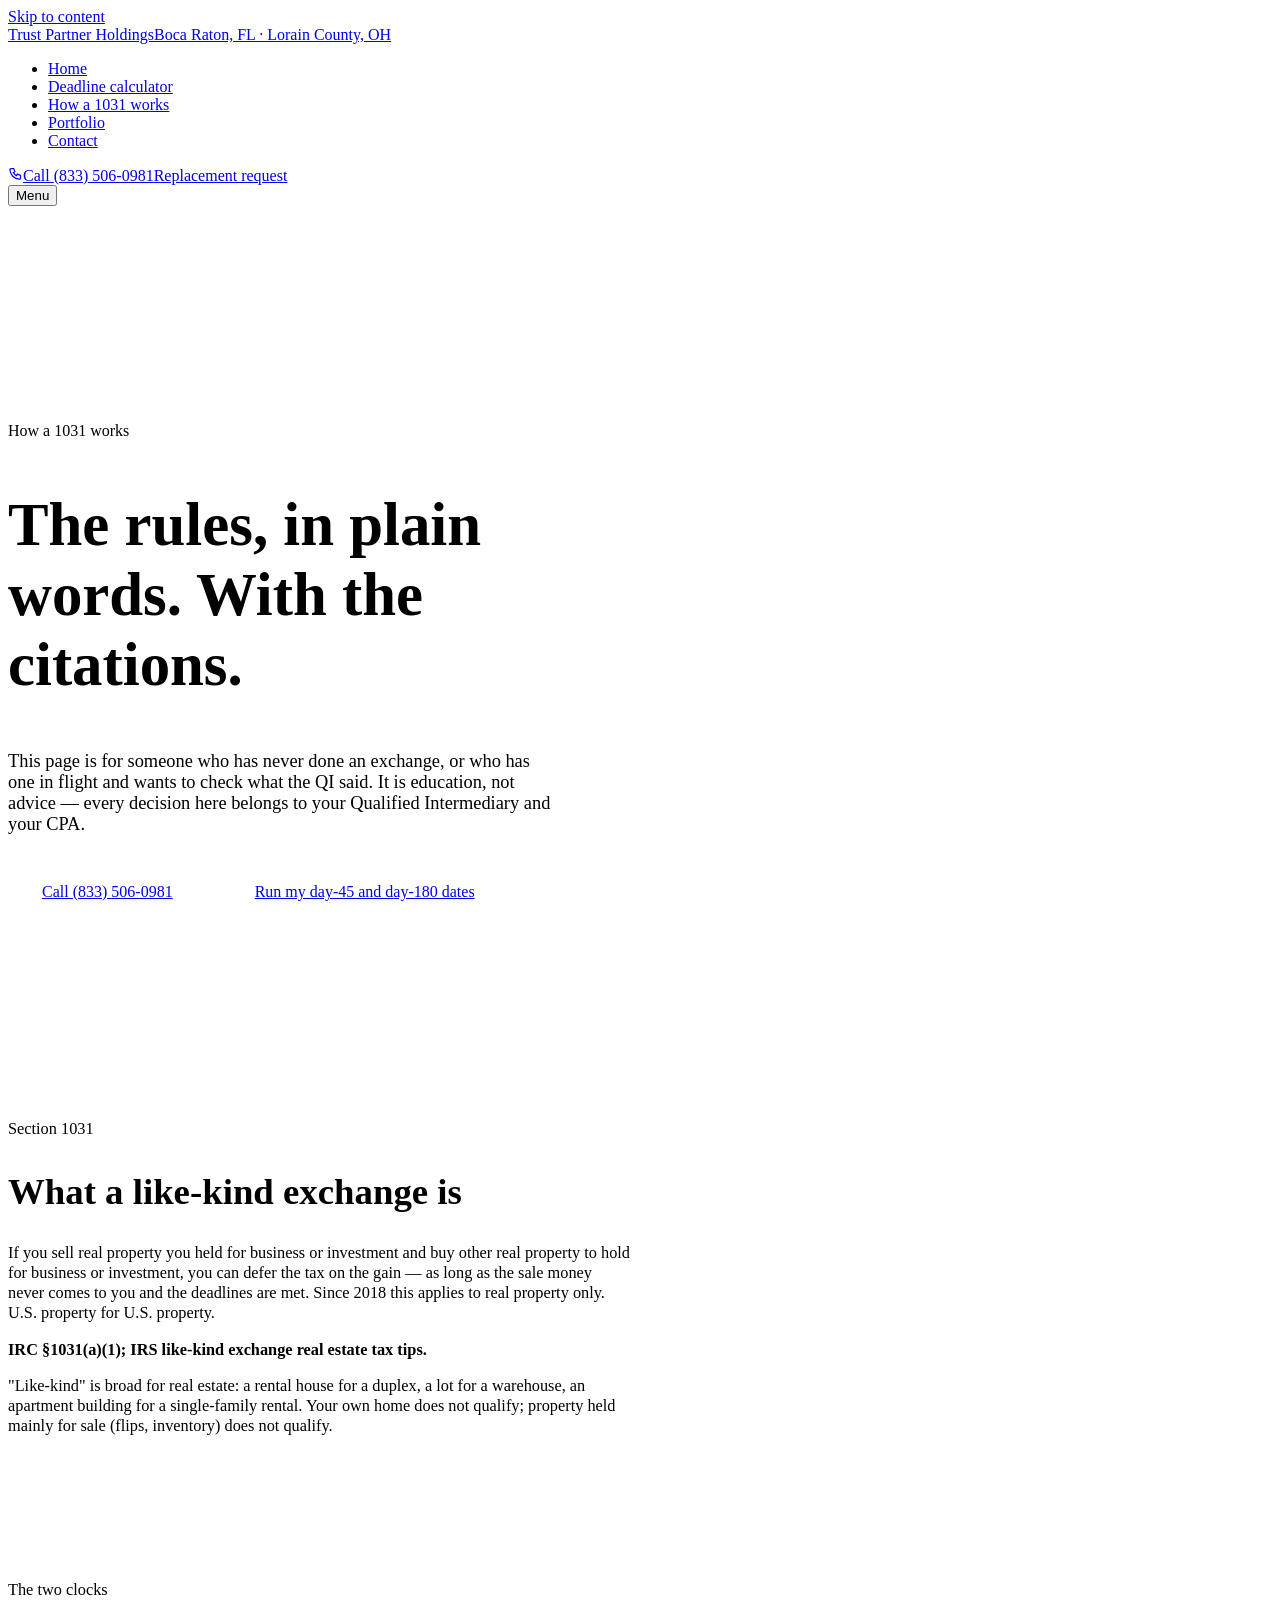
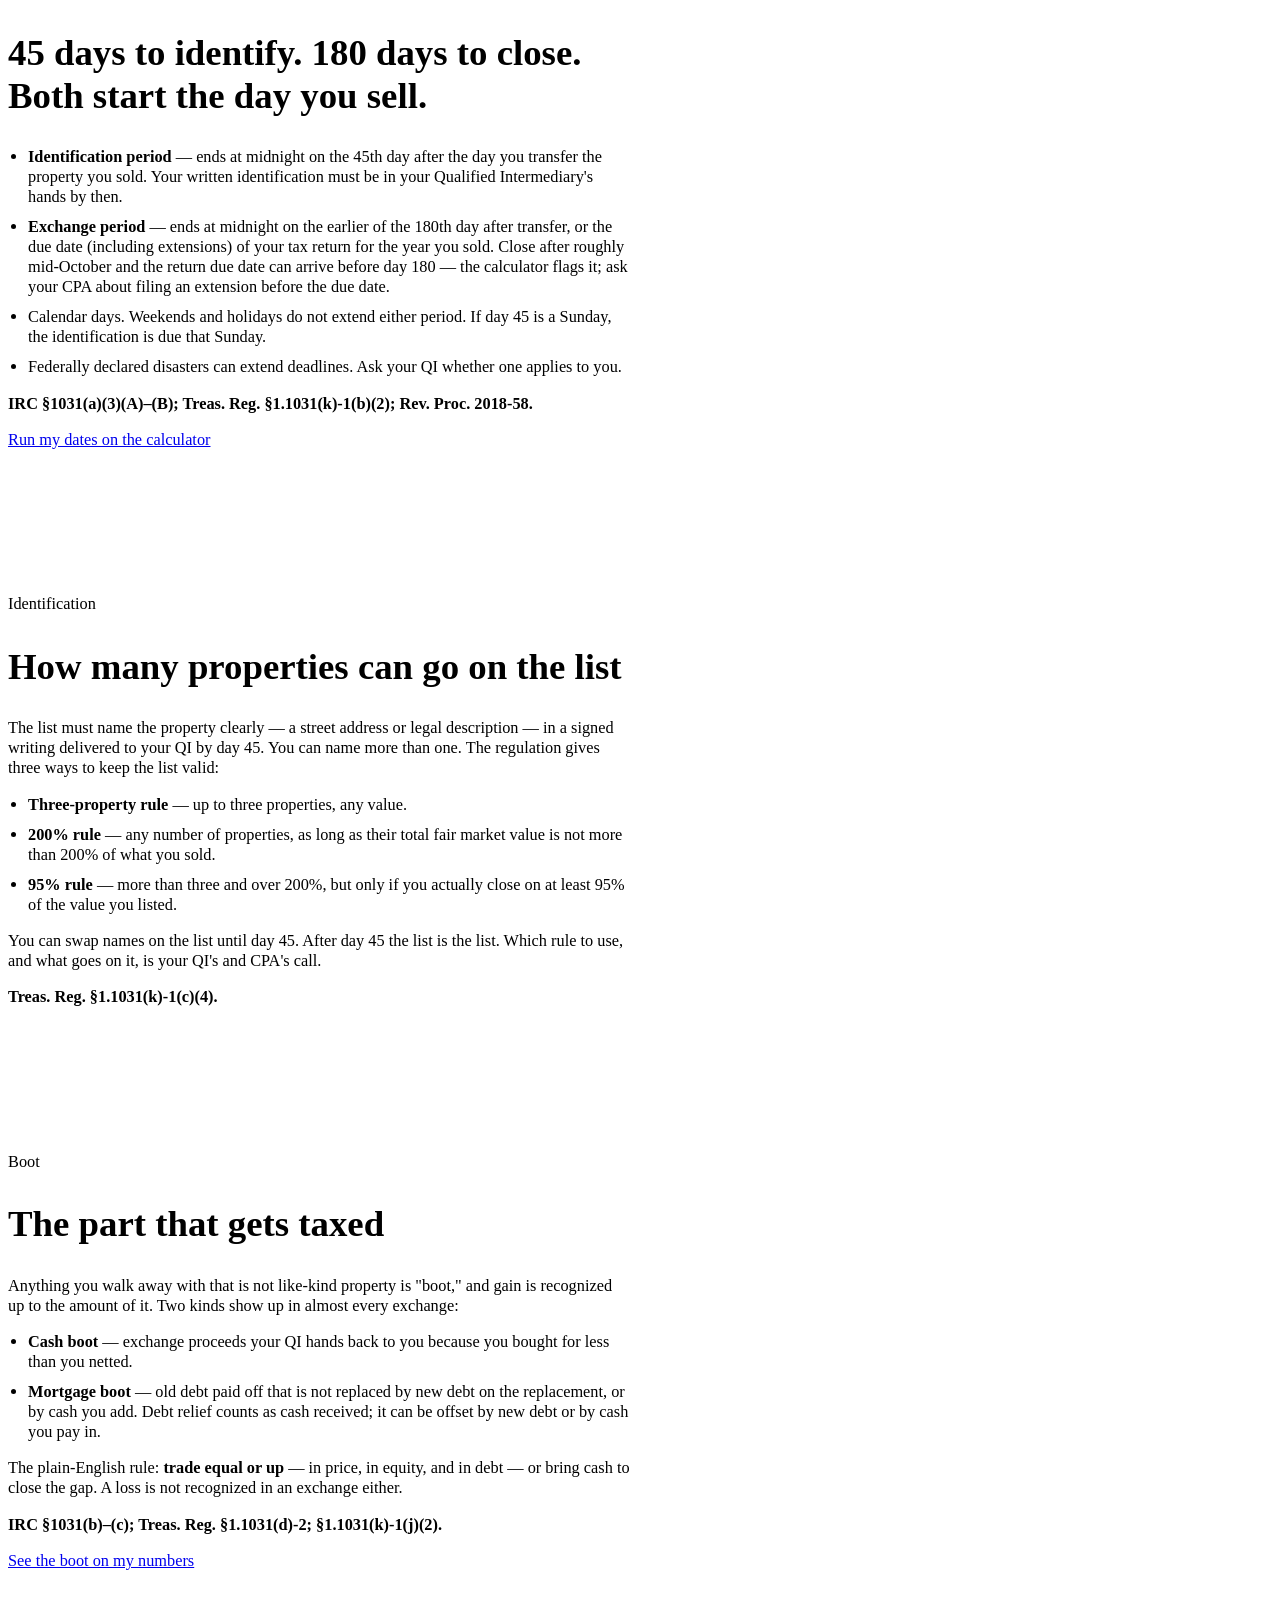
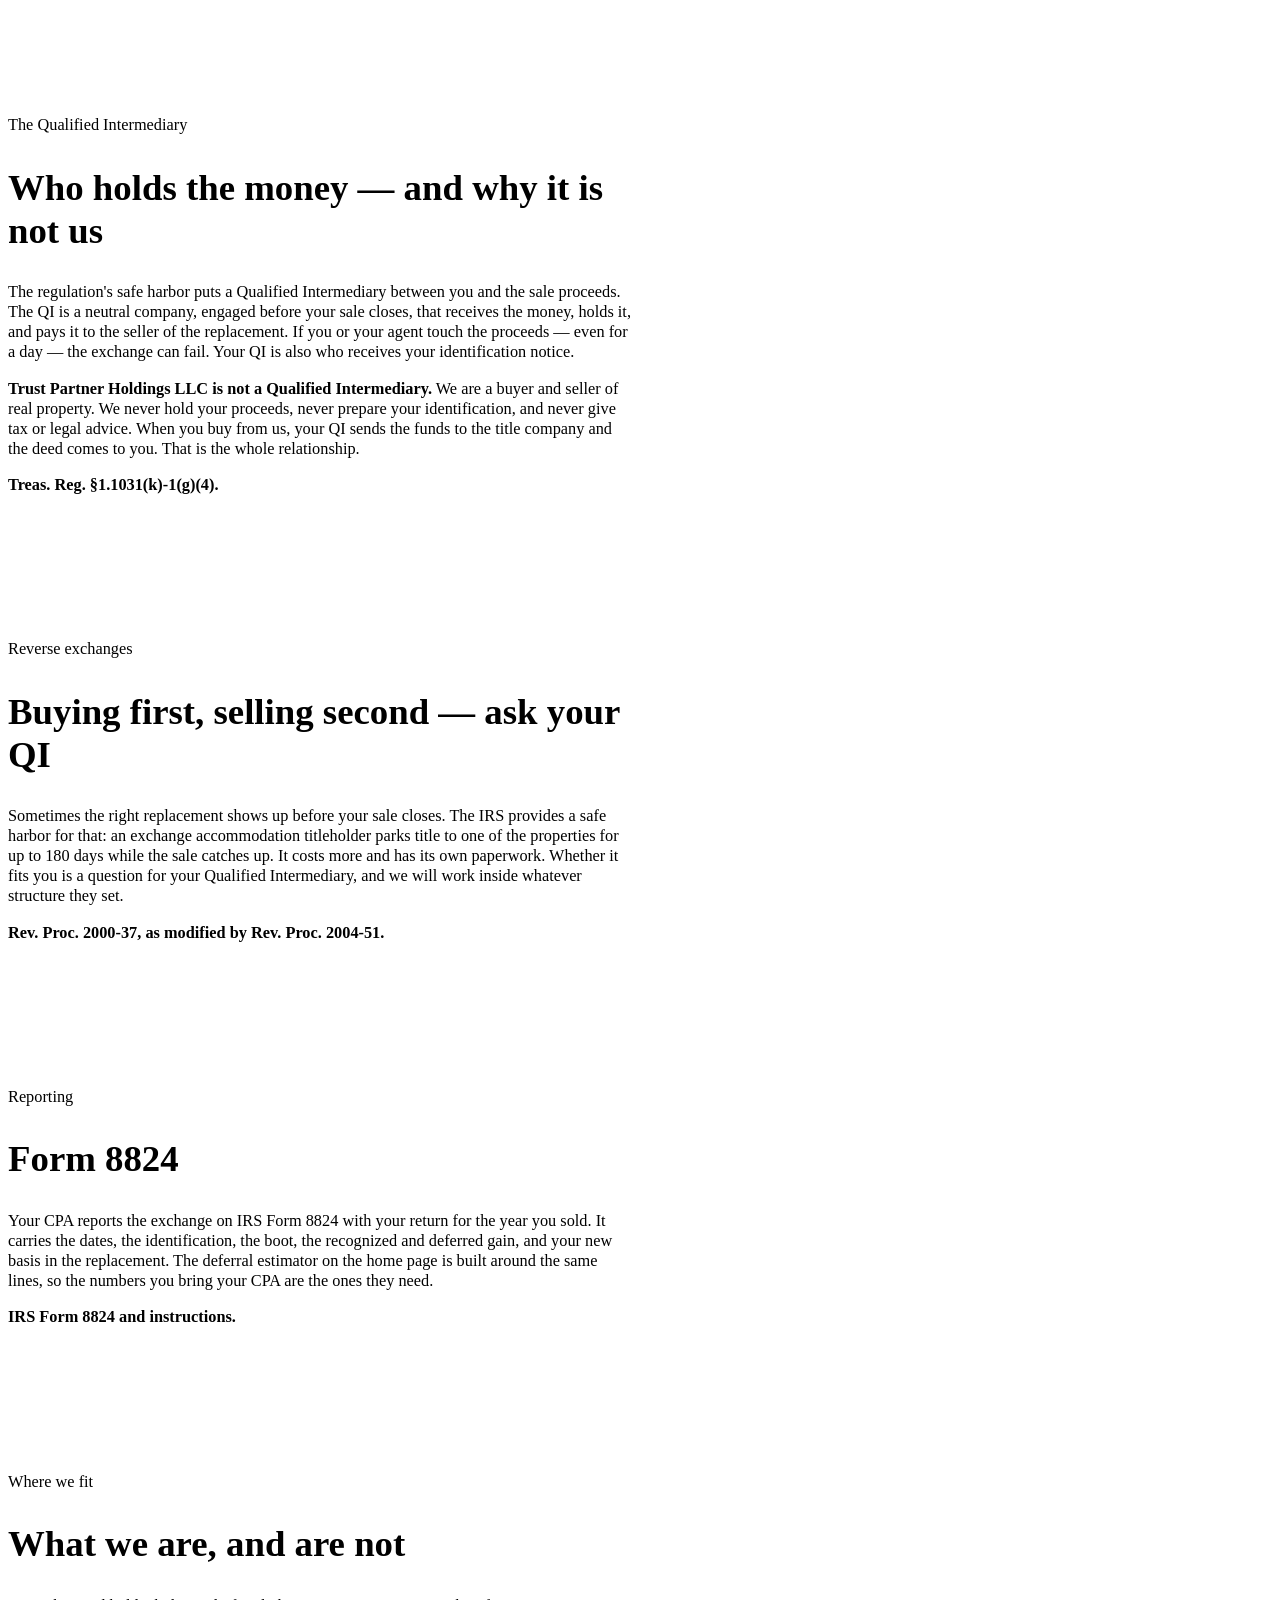
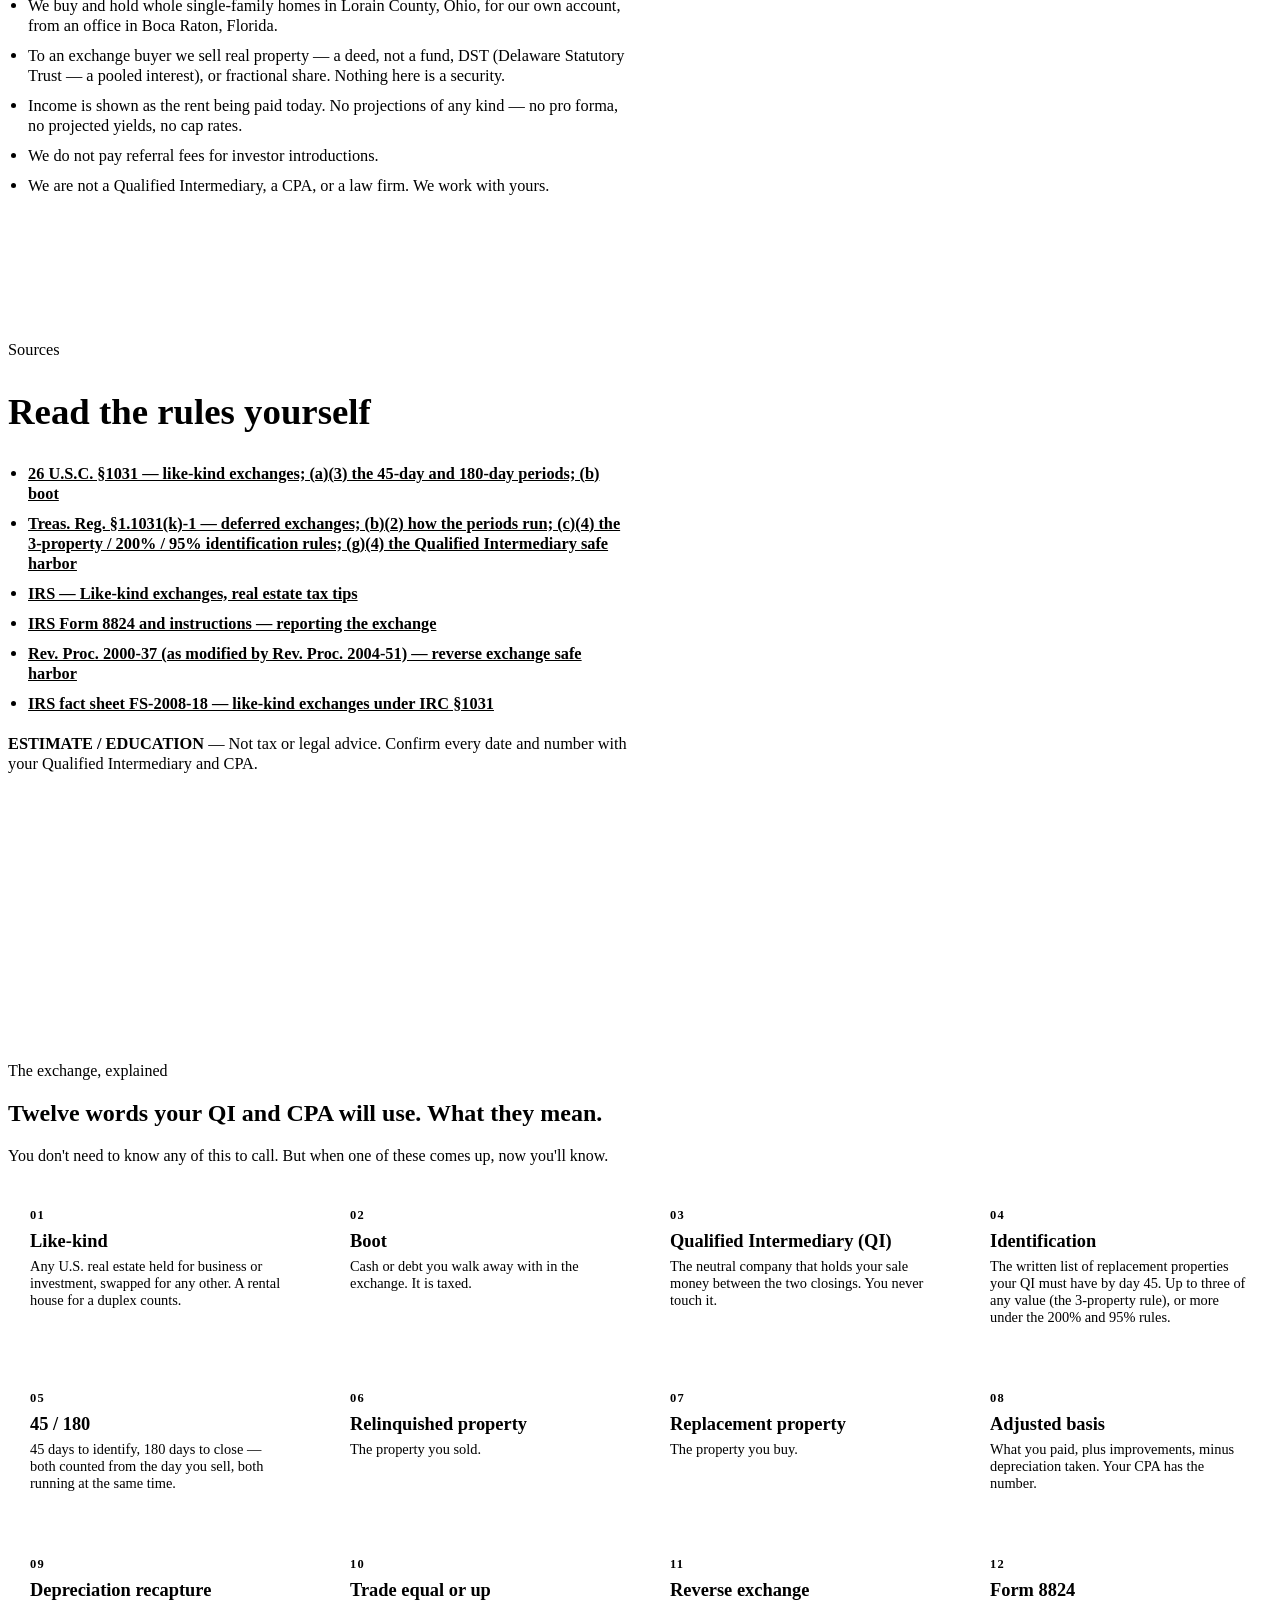
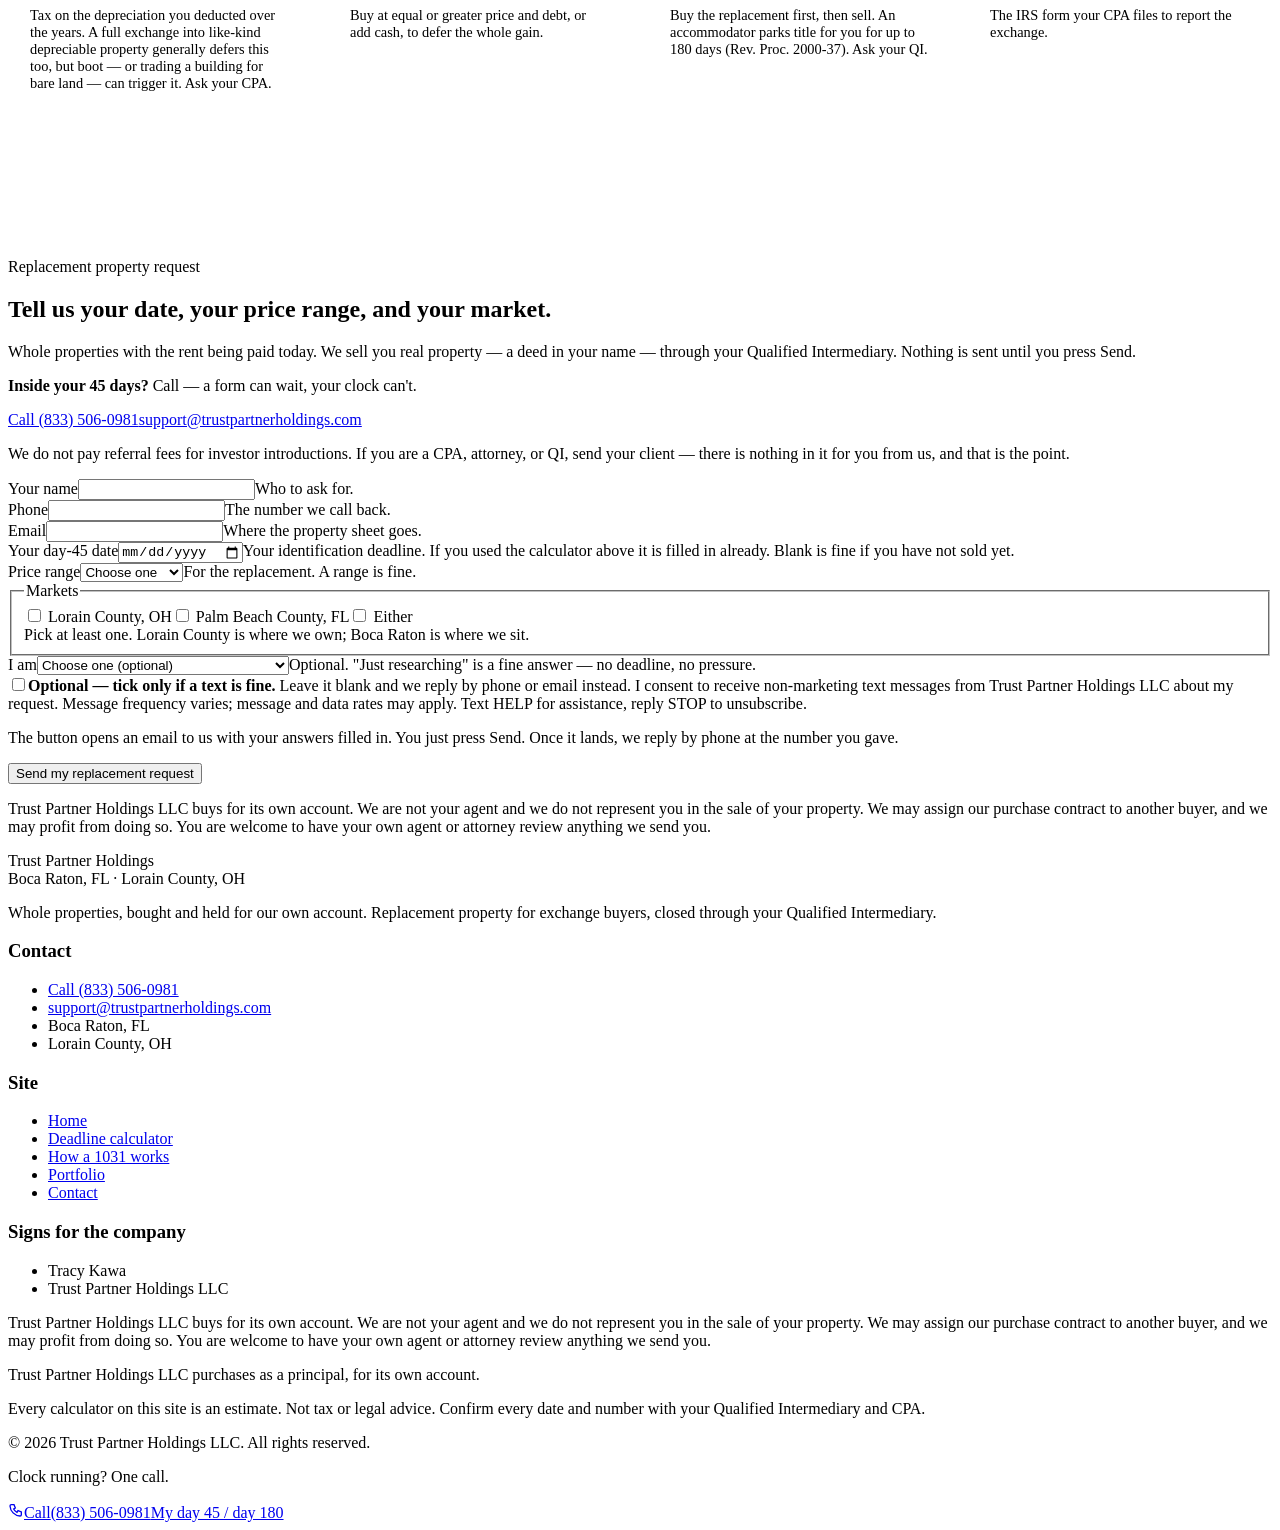
==== 1031/index.html @ 2c905c1e "Preview redeploy 2026-09-10T16:45:45Z" ====
<!DOCTYPE html><html lang="en"><head><meta charset="UTF-8"><meta name="viewport" content="width=device-width, initial-scale=1"><title>How a 1031 exchange works | Trust Partner Holdings</title><meta name="description" content="IRC section 1031 in plain words: like-kind, the 45-day and 180-day clocks, the 3-property / 200% / 95% identification rules, boot, the Qualified Intermediary, and reverse exchanges. Cited, not embellished. Not tax or legal advice."><link rel="canonical" href="https://michaelkawa.github.io/tph-preview/1031/"><meta name="theme-color" content="#14181a"><meta property="og:type" content="website"><meta property="og:title" content="How a 1031 exchange works | Trust Partner Holdings"><meta property="og:description" content="IRC section 1031 in plain words: like-kind, the 45-day and 180-day clocks, the 3-property / 200% / 95% identification rules, boot, the Qualified Intermediary, and reverse exchanges. Cited, not embellished. Not tax or legal advice."><meta name="twitter:card" content="summary"><link rel="icon" href="/tph-preview/favicon.svg" type="image/svg+xml"><link rel="preconnect" href="https://fonts.googleapis.com"><link rel="preconnect" href="https://fonts.gstatic.com" crossorigin><link href="https://fonts.googleapis.com/css2?family=Archivo:wght@700;800;900&family=Inter:wght@400;500;600;700&display=swap" rel="stylesheet"><script type="application/ld+json">{"@context":"https://schema.org","@type":"Organization","name":"Trust Partner Holdings LLC","telephone":"(833) 506-0981","email":"support@trustpartnerholdings.com","description":"Trust Partner Holdings LLC buys and holds whole single-family homes in Lorain County, Ohio, and is based in Boca Raton, Florida. Replacement property for 1031 exchange buyers, closed through your Qualified Intermediary.","areaServed":["Boca Raton FL","Lorain County OH"],"address":{"@type":"PostalAddress","addressLocality":"Boca Raton","addressRegion":"FL"}}</script><style>.page-hero[data-c-75ysl5lo]{background:radial-gradient(ellipse at top right, #12726c38, transparent 55%), var(--ink);border-bottom:1px solid var(--line);padding:clamp(150px,20vw,200px) 0 clamp(56px,8vw,88px)}h1[data-c-75ysl5lo]{max-width:20ch;font-size:clamp(2.2rem,5.2vw,3.8rem)}.subtitle[data-c-75ysl5lo]{max-width:60ch;margin-bottom:30px;font-size:clamp(1rem,1.6vw,1.15rem)}.actions[data-c-75ysl5lo]{flex-wrap:wrap;gap:14px;display:flex}.btn-large[data-c-75ysl5lo]{white-space:normal;text-align:center;padding:18px 34px}@media (width<=600px){.btn-large[data-c-75ysl5lo]{width:100%}}
</style><link rel="stylesheet" href="/tph-preview/static/ReplacementIntake.BDcj4ufc.css"><style>.glossary[data-c-itao57l5]{background:var(--ink);border-top:1px solid var(--line);padding:clamp(64px,10vw,128px) 0}.grid[data-c-itao57l5]{grid-template-columns:repeat(4,1fr);gap:16px;display:grid}.card[data-c-itao57l5]{border-radius:var(--radius);border:1px solid var(--line);background:var(--ink-2);min-width:0;transition:transform .35s var(--ease), border-color .35s var(--ease);padding:24px 22px 22px;position:relative}.card[data-c-itao57l5]:hover{border-color:var(--teal-dark);transform:translateY(-4px)}.idx[data-c-itao57l5]{font-family:var(--font-display);letter-spacing:.1em;color:var(--teal-light);font-size:.78rem;font-weight:900}.card[data-c-itao57l5] h3[data-c-itao57l5]{color:var(--paper);margin:8px 0 6px;font-size:1.15rem}.card[data-c-itao57l5] p[data-c-itao57l5]{margin:0;font-size:.9rem}@media (width<=980px){.grid[data-c-itao57l5]{grid-template-columns:repeat(2,1fr)}}@media (width<=520px){.grid[data-c-itao57l5]{grid-template-columns:1fr}}
.edu[data-c-6z5hpjaq]{background:var(--ink);padding:clamp(48px,8vw,96px) 0 0}.block[data-c-6z5hpjaq]{border-bottom:1px solid var(--line);max-width:78ch;margin-bottom:clamp(40px,6vw,64px);padding:0 0 clamp(40px,6vw,64px)}.block[data-c-6z5hpjaq]:last-child{border-bottom:0}.block[data-c-6z5hpjaq] h2[data-c-6z5hpjaq]{color:var(--paper);font-size:clamp(1.6rem,3.2vw,2.3rem)}.block[data-c-6z5hpjaq] p[data-c-6z5hpjaq],.block[data-c-6z5hpjaq] li[data-c-6z5hpjaq]{color:var(--paper-faint);font-size:1.02rem}.block[data-c-6z5hpjaq] ul[data-c-6z5hpjaq]{flex-direction:column;gap:10px;margin:0 0 1em;padding-left:20px;display:flex}.block[data-c-6z5hpjaq] strong[data-c-6z5hpjaq]{color:var(--paper)}.block[data-c-6z5hpjaq] em[data-c-6z5hpjaq]{color:var(--teal-light);font-style:normal}.cite[data-c-6z5hpjaq]{color:var(--teal-light);font-size:.88rem;font-weight:600}.src[data-c-6z5hpjaq] a[data-c-6z5hpjaq]{color:var(--teal-light);overflow-wrap:anywhere;font-weight:600}.foot[data-c-6z5hpjaq]{margin-top:20px;font-size:.92rem}.foot[data-c-6z5hpjaq] strong[data-c-6z5hpjaq]{color:var(--teal-light)}.btn-outline[data-c-6z5hpjaq]{white-space:normal;text-align:center}
</style></head><body><a href="#main" class="visually-hidden">Skip to content</a><header class="site-header" data-c-nen7h5rs><div class="container bar" data-c-nen7h5rs><a href="/tph-preview/" class="brand" aria-label="Trust Partner Holdings — home" data-c-nen7h5rs><span class="brand-mark" data-c-nen7h5rs>Trust Partner Holdings</span><span class="brand-sub" data-c-nen7h5rs>Boca Raton, FL · Lorain County, OH</span></a><nav class="primary-nav" aria-label="Primary" data-c-nen7h5rs><ul data-c-nen7h5rs><li data-c-nen7h5rs><a href="/tph-preview/" data-c-nen7h5rs>Home</a></li><li data-c-nen7h5rs><a href="/tph-preview/#deadlines" data-c-nen7h5rs>Deadline calculator</a></li><li data-c-nen7h5rs><a href="/tph-preview/1031/" aria-current="page" data-c-nen7h5rs>How a 1031 works</a></li><li data-c-nen7h5rs><a href="/tph-preview/properties/" data-c-nen7h5rs>Portfolio</a></li><li data-c-nen7h5rs><a href="/tph-preview/contact/" data-c-nen7h5rs>Contact</a></li></ul></nav><div class="header-cta" data-c-nen7h5rs><a href="tel:+18335060981" class="phone-link" data-c-nen7h5rs><svg class="phone-ico" viewBox="0 0 24 24" width="15" height="15" fill="none" stroke="currentColor" stroke-width="2" aria-hidden="true" data-c-nen7h5rs><path d="M5 4h4l2 5-2.5 1.5a11 11 0 005 5L15 13l5 2v4a2 2 0 01-2 2A16 16 0 013 6a2 2 0 012-2z" data-c-nen7h5rs></path></svg><span class="phone-word" data-c-nen7h5rs>Call </span>(833) 506-0981</a><a href="#intake" class="btn btn-primary btn-small header-req" data-c-nen7h5rs>Replacement request</a></div><button class="menu-toggle" aria-expanded="false" aria-controls="mobile-nav" id="menu-toggle" data-c-nen7h5rs><span data-c-nen7h5rs></span><span data-c-nen7h5rs></span><span data-c-nen7h5rs></span><span class="visually-hidden" data-c-nen7h5rs>Menu</span></button></div><div class="mobile-nav" id="mobile-nav" hidden data-c-nen7h5rs><ul data-c-nen7h5rs><li data-c-nen7h5rs><a href="/tph-preview/" data-c-nen7h5rs>Home</a></li><li data-c-nen7h5rs><a href="/tph-preview/#deadlines" data-c-nen7h5rs>Deadline calculator</a></li><li data-c-nen7h5rs><a href="/tph-preview/1031/" data-c-nen7h5rs>How a 1031 works</a></li><li data-c-nen7h5rs><a href="/tph-preview/properties/" data-c-nen7h5rs>Portfolio</a></li><li data-c-nen7h5rs><a href="/tph-preview/contact/" data-c-nen7h5rs>Contact</a></li></ul><a href="tel:+18335060981" class="phone-link" data-c-nen7h5rs>Call (833) 506-0981</a><a href="#intake" class="btn btn-primary" data-c-nen7h5rs>Replacement request</a></div></header><script type="module">function e(){let e=document.getElementById(`menu-toggle`),t=document.getElementById(`mobile-nav`);if(!e||!t)return;let n=()=>{e.setAttribute(`aria-expanded`,`false`),t.hidden=!0};e.addEventListener(`click`,()=>{let n=e.getAttribute(`aria-expanded`)===`true`;e.setAttribute(`aria-expanded`,String(!n)),t.hidden=n}),t.querySelectorAll(`a`).forEach(e=>e.addEventListener(`click`,n)),window.addEventListener(`hashchange`,n)}e();</script><main id="main"><section class="page-hero" data-c-75ysl5lo><div class="container" data-c-75ysl5lo><p class="eyebrow" data-c-75ysl5lo>How a 1031 works</p><h1 data-c-75ysl5lo>The rules, in plain words. With the citations.</h1><p class="subtitle" data-c-75ysl5lo>This page is for someone who has never done an exchange, or who has one in flight and wants to check what the QI said. It is education, not advice — every decision here belongs to your Qualified Intermediary and your CPA.</p><div class="actions" data-c-75ysl5lo><a href="tel:+18335060981" class="btn btn-primary btn-large" data-c-75ysl5lo>Call (833) 506-0981</a><a href="/tph-preview/#deadlines" class="btn btn-outline btn-large" data-c-75ysl5lo>Run my day-45 and day-180 dates</a></div></div></section><section class="edu" data-c-6z5hpjaq><div class="container" data-c-6z5hpjaq><article class="block" id="what-it-is" data-c-6z5hpjaq><p class="eyebrow" data-c-6z5hpjaq>Section 1031</p><h2 data-c-6z5hpjaq>What a like-kind exchange is</h2><p data-c-6z5hpjaq>If you sell real property you held for business or investment and buy other real property to hold for business or investment, you can defer the tax on the gain — as long as the sale money never comes to you and the deadlines are met. Since 2018 this applies to real property only. U.S. property for U.S. property.</p><p class="cite" data-c-6z5hpjaq>IRC §1031(a)(1); IRS like-kind exchange real estate tax tips.</p><p data-c-6z5hpjaq>"Like-kind" is broad for real estate: a rental house for a duplex, a lot for a warehouse, an apartment building for a single-family rental. Your own home does not qualify; property held mainly for sale (flips, inventory) does not qualify.</p></article><article class="block" id="the-clocks" data-c-6z5hpjaq><p class="eyebrow" data-c-6z5hpjaq>The two clocks</p><h2 data-c-6z5hpjaq>45 days to identify. 180 days to close. Both start the day you sell.</h2><ul data-c-6z5hpjaq><li data-c-6z5hpjaq><strong data-c-6z5hpjaq>Identification period</strong> — ends at midnight on the 45th day after the day you transfer the property you sold. Your written identification must be in your Qualified Intermediary's hands by then.</li><li data-c-6z5hpjaq><strong data-c-6z5hpjaq>Exchange period</strong> — ends at midnight on the <em data-c-6z5hpjaq>earlier</em> of the 180th day after transfer, or the due date (including extensions) of your tax return for the year you sold. Close after roughly mid-October and the return due date can arrive before day 180 — the calculator flags it; ask your CPA about filing an extension before the due date.</li><li data-c-6z5hpjaq>Calendar days. Weekends and holidays do not extend either period. If day 45 is a Sunday, the identification is due that Sunday.</li><li data-c-6z5hpjaq>Federally declared disasters can extend deadlines. Ask your QI whether one applies to you.</li></ul><p class="cite" data-c-6z5hpjaq>IRC §1031(a)(3)(A)–(B); Treas. Reg. §1.1031(k)-1(b)(2); Rev. Proc. 2018-58.</p><p data-c-6z5hpjaq><a href="/tph-preview/#deadlines" class="btn btn-outline" data-c-6z5hpjaq>Run my dates on the calculator</a></p></article><article class="block" id="identification" data-c-6z5hpjaq><p class="eyebrow" data-c-6z5hpjaq>Identification</p><h2 data-c-6z5hpjaq>How many properties can go on the list</h2><p data-c-6z5hpjaq>The list must name the property clearly — a street address or legal description — in a signed writing delivered to your QI by day 45. You can name more than one. The regulation gives three ways to keep the list valid:</p><ul data-c-6z5hpjaq><li data-c-6z5hpjaq><strong data-c-6z5hpjaq>Three-property rule</strong> — up to three properties, any value.</li><li data-c-6z5hpjaq><strong data-c-6z5hpjaq>200% rule</strong> — any number of properties, as long as their total fair market value is not more than 200% of what you sold.</li><li data-c-6z5hpjaq><strong data-c-6z5hpjaq>95% rule</strong> — more than three and over 200%, but only if you actually close on at least 95% of the value you listed.</li></ul><p data-c-6z5hpjaq>You can swap names on the list until day 45. After day 45 the list is the list. Which rule to use, and what goes on it, is your QI's and CPA's call.</p><p class="cite" data-c-6z5hpjaq>Treas. Reg. §1.1031(k)-1(c)(4).</p></article><article class="block" id="boot" data-c-6z5hpjaq><p class="eyebrow" data-c-6z5hpjaq>Boot</p><h2 data-c-6z5hpjaq>The part that gets taxed</h2><p data-c-6z5hpjaq>Anything you walk away with that is not like-kind property is "boot," and gain is recognized up to the amount of it. Two kinds show up in almost every exchange:</p><ul data-c-6z5hpjaq><li data-c-6z5hpjaq><strong data-c-6z5hpjaq>Cash boot</strong> — exchange proceeds your QI hands back to you because you bought for less than you netted.</li><li data-c-6z5hpjaq><strong data-c-6z5hpjaq>Mortgage boot</strong> — old debt paid off that is not replaced by new debt on the replacement, or by cash you add. Debt relief counts as cash received; it can be offset by new debt or by cash you pay in.</li></ul><p data-c-6z5hpjaq>The plain-English rule: <strong data-c-6z5hpjaq>trade equal or up</strong> — in price, in equity, and in debt — or bring cash to close the gap. A loss is not recognized in an exchange either.</p><p class="cite" data-c-6z5hpjaq>IRC §1031(b)–(c); Treas. Reg. §1.1031(d)-2; §1.1031(k)-1(j)(2).</p><p data-c-6z5hpjaq><a href="/tph-preview/#estimate" class="btn btn-outline" data-c-6z5hpjaq>See the boot on my numbers</a></p></article><article class="block" id="qi" data-c-6z5hpjaq><p class="eyebrow" data-c-6z5hpjaq>The Qualified Intermediary</p><h2 data-c-6z5hpjaq>Who holds the money — and why it is not us</h2><p data-c-6z5hpjaq>The regulation's safe harbor puts a Qualified Intermediary between you and the sale proceeds. The QI is a neutral company, engaged before your sale closes, that receives the money, holds it, and pays it to the seller of the replacement. If you or your agent touch the proceeds — even for a day — the exchange can fail. Your QI is also who receives your identification notice.</p><p data-c-6z5hpjaq><strong data-c-6z5hpjaq>Trust Partner Holdings LLC is not a Qualified Intermediary.</strong> We are a buyer and seller of real property. We never hold your proceeds, never prepare your identification, and never give tax or legal advice. When you buy from us, your QI sends the funds to the title company and the deed comes to you. That is the whole relationship.</p><p class="cite" data-c-6z5hpjaq>Treas. Reg. §1.1031(k)-1(g)(4).</p></article><article class="block" id="reverse" data-c-6z5hpjaq><p class="eyebrow" data-c-6z5hpjaq>Reverse exchanges</p><h2 data-c-6z5hpjaq>Buying first, selling second — ask your QI</h2><p data-c-6z5hpjaq>Sometimes the right replacement shows up before your sale closes. The IRS provides a safe harbor for that: an exchange accommodation titleholder parks title to one of the properties for up to 180 days while the sale catches up. It costs more and has its own paperwork. Whether it fits you is a question for your Qualified Intermediary, and we will work inside whatever structure they set.</p><p class="cite" data-c-6z5hpjaq>Rev. Proc. 2000-37, as modified by Rev. Proc. 2004-51.</p></article><article class="block" id="reporting" data-c-6z5hpjaq><p class="eyebrow" data-c-6z5hpjaq>Reporting</p><h2 data-c-6z5hpjaq>Form 8824</h2><p data-c-6z5hpjaq>Your CPA reports the exchange on IRS Form 8824 with your return for the year you sold. It carries the dates, the identification, the boot, the recognized and deferred gain, and your new basis in the replacement. The deferral estimator on the home page is built around the same lines, so the numbers you bring your CPA are the ones they need.</p><p class="cite" data-c-6z5hpjaq>IRS Form 8824 and instructions.</p></article><article class="block" id="us" data-c-6z5hpjaq><p class="eyebrow" data-c-6z5hpjaq>Where we fit</p><h2 data-c-6z5hpjaq>What we are, and are not</h2><ul data-c-6z5hpjaq><li data-c-6z5hpjaq>We buy and hold whole single-family homes in Lorain County, Ohio, for our own account, from an office in Boca Raton, Florida.</li><li data-c-6z5hpjaq>To an exchange buyer we sell real property — a deed, not a fund, DST (Delaware Statutory Trust — a pooled interest), or fractional share. Nothing here is a security.</li><li data-c-6z5hpjaq>Income is shown as the rent being paid today. No projections of any kind — no pro forma, no projected yields, no cap rates.</li><li data-c-6z5hpjaq>We do not pay referral fees for investor introductions.</li><li data-c-6z5hpjaq>We are not a Qualified Intermediary, a CPA, or a law firm. We work with yours.</li></ul></article><article class="block sources" id="sources" data-c-6z5hpjaq><p class="eyebrow" data-c-6z5hpjaq>Sources</p><h2 data-c-6z5hpjaq>Read the rules yourself</h2><ul class="src" data-c-6z5hpjaq><li data-c-6z5hpjaq><a href="https://www.law.cornell.edu/uscode/text/26/1031" target="_blank" rel="noopener noreferrer" data-c-6z5hpjaq>26 U.S.C. §1031 — like-kind exchanges; (a)(3) the 45-day and 180-day periods; (b) boot</a></li><li data-c-6z5hpjaq><a href="https://www.law.cornell.edu/cfr/text/26/1.1031(k)-1" target="_blank" rel="noopener noreferrer" data-c-6z5hpjaq>Treas. Reg. §1.1031(k)-1 — deferred exchanges; (b)(2) how the periods run; (c)(4) the 3-property / 200% / 95% identification rules; (g)(4) the Qualified Intermediary safe harbor</a></li><li data-c-6z5hpjaq><a href="https://www.irs.gov/businesses/small-businesses-self-employed/like-kind-exchanges-real-estate-tax-tips" target="_blank" rel="noopener noreferrer" data-c-6z5hpjaq>IRS — Like-kind exchanges, real estate tax tips</a></li><li data-c-6z5hpjaq><a href="https://www.irs.gov/forms-pubs/about-form-8824" target="_blank" rel="noopener noreferrer" data-c-6z5hpjaq>IRS Form 8824 and instructions — reporting the exchange</a></li><li data-c-6z5hpjaq><a href="https://www.irs.gov/pub/irs-drop/rp-00-37.pdf" target="_blank" rel="noopener noreferrer" data-c-6z5hpjaq>Rev. Proc. 2000-37 (as modified by Rev. Proc. 2004-51) — reverse exchange safe harbor</a></li><li data-c-6z5hpjaq><a href="https://www.irs.gov/pub/irs-news/fs-08-18.pdf" target="_blank" rel="noopener noreferrer" data-c-6z5hpjaq>IRS fact sheet FS-2008-18 — like-kind exchanges under IRC §1031</a></li></ul><p class="foot" data-c-6z5hpjaq><strong data-c-6z5hpjaq>ESTIMATE / EDUCATION</strong> — Not tax or legal advice. Confirm every date and number with your Qualified Intermediary and CPA.</p></article></div></section><section class="glossary" id="exchange-explained" data-motion="stagger" data-c-itao57l5><div class="container" data-c-itao57l5><div class="section-head" data-c-itao57l5><p class="eyebrow" data-c-itao57l5>The exchange, explained</p><h2 data-c-itao57l5>Twelve words your QI and CPA will use. What they mean.</h2><p data-c-itao57l5>You don't need to know any of this to call. But when one of these comes up, now you'll know.</p></div><div class="grid" data-c-itao57l5><div class="card reveal" data-c-itao57l5><span class="idx" data-c-itao57l5>01</span><h3 data-c-itao57l5>Like-kind</h3><p data-c-itao57l5>Any U.S. real estate held for business or investment, swapped for any other. A rental house for a duplex counts.</p></div><div class="card reveal" data-c-itao57l5><span class="idx" data-c-itao57l5>02</span><h3 data-c-itao57l5>Boot</h3><p data-c-itao57l5>Cash or debt you walk away with in the exchange. It is taxed.</p></div><div class="card reveal" data-c-itao57l5><span class="idx" data-c-itao57l5>03</span><h3 data-c-itao57l5>Qualified Intermediary (QI)</h3><p data-c-itao57l5>The neutral company that holds your sale money between the two closings. You never touch it.</p></div><div class="card reveal" data-c-itao57l5><span class="idx" data-c-itao57l5>04</span><h3 data-c-itao57l5>Identification</h3><p data-c-itao57l5>The written list of replacement properties your QI must have by day 45. Up to three of any value (the 3-property rule), or more under the 200% and 95% rules.</p></div><div class="card reveal" data-c-itao57l5><span class="idx" data-c-itao57l5>05</span><h3 data-c-itao57l5>45 / 180</h3><p data-c-itao57l5>45 days to identify, 180 days to close — both counted from the day you sell, both running at the same time.</p></div><div class="card reveal" data-c-itao57l5><span class="idx" data-c-itao57l5>06</span><h3 data-c-itao57l5>Relinquished property</h3><p data-c-itao57l5>The property you sold.</p></div><div class="card reveal" data-c-itao57l5><span class="idx" data-c-itao57l5>07</span><h3 data-c-itao57l5>Replacement property</h3><p data-c-itao57l5>The property you buy.</p></div><div class="card reveal" data-c-itao57l5><span class="idx" data-c-itao57l5>08</span><h3 data-c-itao57l5>Adjusted basis</h3><p data-c-itao57l5>What you paid, plus improvements, minus depreciation taken. Your CPA has the number.</p></div><div class="card reveal" data-c-itao57l5><span class="idx" data-c-itao57l5>09</span><h3 data-c-itao57l5>Depreciation recapture</h3><p data-c-itao57l5>Tax on the depreciation you deducted over the years. A full exchange into like-kind depreciable property generally defers this too, but boot — or trading a building for bare land — can trigger it. Ask your CPA.</p></div><div class="card reveal" data-c-itao57l5><span class="idx" data-c-itao57l5>10</span><h3 data-c-itao57l5>Trade equal or up</h3><p data-c-itao57l5>Buy at equal or greater price and debt, or add cash, to defer the whole gain.</p></div><div class="card reveal" data-c-itao57l5><span class="idx" data-c-itao57l5>11</span><h3 data-c-itao57l5>Reverse exchange</h3><p data-c-itao57l5>Buy the replacement first, then sell. An accommodator parks title for you for up to 180 days (Rev. Proc. 2000-37). Ask your QI.</p></div><div class="card reveal" data-c-itao57l5><span class="idx" data-c-itao57l5>12</span><h3 data-c-itao57l5>Form 8824</h3><p data-c-itao57l5>The IRS form your CPA files to report the exchange.</p></div></div></div></section><section class="lead" id="intake" data-c-hboqbqxx><div class="container layout" data-c-hboqbqxx><div class="copy reveal" data-c-hboqbqxx><p class="eyebrow" data-c-hboqbqxx>Replacement property request</p><h2 data-c-hboqbqxx>Tell us your date, your price range, and your market.</h2><p class="sub" data-c-hboqbqxx>Whole properties with the rent being paid today. We sell you real property — a deed in your name — through your Qualified Intermediary. Nothing is sent until you press Send.</p><p class="sub clock" data-c-hboqbqxx><strong data-c-hboqbqxx>Inside your 45 days?</strong> Call — a form can wait, your clock can't.</p><div class="alt-contact" data-c-hboqbqxx><a href="tel:+18335060981" class="btn btn-outline" data-c-hboqbqxx>Call (833) 506-0981</a><a href="mailto:support@trustpartnerholdings.com" class="btn btn-outline" data-c-hboqbqxx>support@trustpartnerholdings.com</a></div><p class="fee" data-c-hboqbqxx>We do not pay referral fees for investor introductions. If you are a CPA, attorney, or QI, send your client — there is nothing in it for you from us, and that is the point.</p></div><form class="form reveal" id="intake-form" novalidate data-c-hboqbqxx><div class="field" data-c-hboqbqxx><label for="in-name" data-c-hboqbqxx>Your name</label><input type="text" id="in-name" name="name" autocomplete="name" required data-c-hboqbqxx><span class="help" data-c-hboqbqxx>Who to ask for.</span><span class="error" id="err-name" role="alert" data-c-hboqbqxx></span></div><div class="row" data-c-hboqbqxx><div class="field" data-c-hboqbqxx><label for="in-phone" data-c-hboqbqxx>Phone</label><input type="tel" id="in-phone" name="phone" autocomplete="tel" required data-c-hboqbqxx><span class="help" data-c-hboqbqxx>The number we call back.</span><span class="error" id="err-phone" role="alert" data-c-hboqbqxx></span></div><div class="field" data-c-hboqbqxx><label for="in-email" data-c-hboqbqxx>Email</label><input type="email" id="in-email" name="email" autocomplete="email" required data-c-hboqbqxx><span class="help" data-c-hboqbqxx>Where the property sheet goes.</span><span class="error" id="err-email" role="alert" data-c-hboqbqxx></span></div></div><div class="row" data-c-hboqbqxx><div class="field" data-c-hboqbqxx><label for="in-day45" data-c-hboqbqxx>Your day-45 date</label><input type="date" id="in-day45" name="day45" class="date" data-c-hboqbqxx><span class="help" data-c-hboqbqxx>Your identification deadline. If you used the calculator above it is filled in already. Blank is fine if you have not sold yet.</span></div><div class="field" data-c-hboqbqxx><label for="in-band" data-c-hboqbqxx>Price range</label><select id="in-band" name="band" required data-c-hboqbqxx><option value="" data-c-hboqbqxx>Choose one</option><option value="under-150k" data-c-hboqbqxx>Under $150k</option><option value="150k-300k" data-c-hboqbqxx>$150k–$300k</option><option value="300k-600k" data-c-hboqbqxx>$300k–$600k</option><option value="600k-1m" data-c-hboqbqxx>$600k–$1M</option><option value="over-1m" data-c-hboqbqxx>Over $1M</option><option value="not-sure" data-c-hboqbqxx>Not sure yet</option></select><span class="help" data-c-hboqbqxx>For the replacement. A range is fine.</span><span class="error" id="err-band" role="alert" data-c-hboqbqxx></span></div></div><fieldset class="field checks" data-c-hboqbqxx><legend data-c-hboqbqxx>Markets</legend><div class="check-row" data-c-hboqbqxx><label class="check" data-c-hboqbqxx><input type="checkbox" name="markets" value="lorain" data-c-hboqbqxx> <span data-c-hboqbqxx>Lorain County, OH</span></label><label class="check" data-c-hboqbqxx><input type="checkbox" name="markets" value="palm-beach" data-c-hboqbqxx> <span data-c-hboqbqxx>Palm Beach County, FL</span></label><label class="check" data-c-hboqbqxx><input type="checkbox" name="markets" value="either" data-c-hboqbqxx> <span data-c-hboqbqxx>Either</span></label></div><span class="help" data-c-hboqbqxx>Pick at least one. Lorain County is where we own; Boca Raton is where we sit.</span><span class="error" id="err-markets" role="alert" data-c-hboqbqxx></span></fieldset><div class="field" data-c-hboqbqxx><label for="in-role" data-c-hboqbqxx>I am</label><select id="in-role" name="role" data-c-hboqbqxx><option value data-c-hboqbqxx>Choose one (optional)</option><option value="exchanger" data-c-hboqbqxx>Exchanger</option><option value="cpa" data-c-hboqbqxx>CPA</option><option value="qi" data-c-hboqbqxx>Qualified Intermediary / accommodator</option><option value="attorney" data-c-hboqbqxx>Attorney</option><option value="agent" data-c-hboqbqxx>Agent for a client</option><option value="researching" data-c-hboqbqxx>Just researching — no deadline</option></select><span class="help" data-c-hboqbqxx>Optional. "Just researching" is a fine answer — no deadline, no pressure.</span></div><label class="check consent" data-c-hboqbqxx><input type="checkbox" name="consent" id="in-consent" data-c-hboqbqxx><span data-c-hboqbqxx><strong class="opt" data-c-hboqbqxx>Optional — tick only if a text is fine.</strong> Leave it blank and we reply by phone or email instead. I consent to receive non-marketing text messages from Trust Partner Holdings LLC about my request. Message frequency varies; message and data rates may apply. Text HELP for assistance, reply STOP to unsubscribe.</span></label><input type="hidden" name="estimate" id="in-estimate" data-c-hboqbqxx><p class="pretap" data-c-hboqbqxx>The button opens an email to us with your answers filled in. You just press Send. Once it lands, we reply by phone at the number you gave.</p><button type="submit" class="btn btn-primary submit-btn" data-c-hboqbqxx>Send my replacement request</button><p class="disc" data-c-hboqbqxx>Trust Partner Holdings LLC buys for its own account. We are not your agent and we do not represent you in the sale of your property. We may assign our purchase contract to another buyer, and we may profit from doing so. You are welcome to have your own agent or attorney review anything we send you.</p><p class="status" id="intake-status" role="status" aria-live="polite" hidden data-c-hboqbqxx></p><div class="sent" id="intake-sent" role="status" aria-live="polite" hidden data-c-hboqbqxx></div></form></div></section><script type="module" src="/tph-preview/static/ReplacementIntake.DuHVsxA4.js"></script></main><footer class="site-footer" data-c-jo6i4kqk><div class="container grid" data-c-jo6i4kqk><div class="col brand-col" data-c-jo6i4kqk><div class="brand-mark" data-c-jo6i4kqk>Trust Partner Holdings<br data-c-jo6i4kqk><span class="sub" data-c-jo6i4kqk>Boca Raton, FL · Lorain County, OH</span></div><p class="tag" data-c-jo6i4kqk>Whole properties, bought and held for our own account. Replacement property for exchange buyers, closed through your Qualified Intermediary.</p></div><div class="col" data-c-jo6i4kqk><h3 data-c-jo6i4kqk>Contact</h3><ul class="plain" data-c-jo6i4kqk><li data-c-jo6i4kqk><a href="tel:+18335060981" data-c-jo6i4kqk>Call (833) 506-0981</a></li><li data-c-jo6i4kqk><a href="mailto:support@trustpartnerholdings.com" data-c-jo6i4kqk>support@trustpartnerholdings.com</a></li><li data-c-jo6i4kqk>Boca Raton, FL</li><li data-c-jo6i4kqk>Lorain County, OH</li></ul></div><div class="col" data-c-jo6i4kqk><h3 data-c-jo6i4kqk>Site</h3><ul class="plain" data-c-jo6i4kqk><li data-c-jo6i4kqk><a href="/tph-preview/" data-c-jo6i4kqk>Home</a></li><li data-c-jo6i4kqk><a href="/tph-preview/#deadlines" data-c-jo6i4kqk>Deadline calculator</a></li><li data-c-jo6i4kqk><a href="/tph-preview/1031/" data-c-jo6i4kqk>How a 1031 works</a></li><li data-c-jo6i4kqk><a href="/tph-preview/properties/" data-c-jo6i4kqk>Portfolio</a></li><li data-c-jo6i4kqk><a href="/tph-preview/contact/" data-c-jo6i4kqk>Contact</a></li></ul></div><div class="col" data-c-jo6i4kqk><h3 data-c-jo6i4kqk>Signs for the company</h3><ul class="plain" data-c-jo6i4kqk><li data-c-jo6i4kqk>Tracy Kawa</li><li data-c-jo6i4kqk>Trust Partner Holdings LLC</li></ul></div></div><div class="container legal" data-c-jo6i4kqk><p data-c-jo6i4kqk>Trust Partner Holdings LLC buys for its own account. We are not your agent and we do not represent you in the sale of your property. We may assign our purchase contract to another buyer, and we may profit from doing so. You are welcome to have your own agent or attorney review anything we send you.</p><p data-c-jo6i4kqk>Trust Partner Holdings LLC purchases as a principal, for its own account.</p><p data-c-jo6i4kqk>Every calculator on this site is an estimate. Not tax or legal advice. Confirm every date and number with your Qualified Intermediary and CPA.</p></div><div class="container bottom" data-c-jo6i4kqk><p data-c-jo6i4kqk>&copy; 2026 Trust Partner Holdings LLC. All rights reserved.</p></div></footer><div class="sticky-cta" id="sticky-cta" data-c-b52ezz7b><div class="container bar" data-c-b52ezz7b><p class="msg" data-c-b52ezz7b>Clock running? One call.</p><div class="actions" data-c-b52ezz7b><a href="tel:+18335060981" class="btn btn-primary btn-small call" data-c-b52ezz7b><svg viewBox="0 0 24 24" width="16" height="16" fill="none" stroke="currentColor" stroke-width="2" aria-hidden="true" data-c-b52ezz7b><path d="M5 4h4l2 5-2.5 1.5a11 11 0 005 5L15 13l5 2v4a2 2 0 01-2 2A16 16 0 013 6a2 2 0 012-2z" data-c-b52ezz7b></path></svg><span class="call-label" data-c-b52ezz7b>Call</span><span class="call-num" data-c-b52ezz7b>(833) 506-0981</span></a><a href="/tph-preview/#deadlines" class="btn btn-outline btn-small" data-c-b52ezz7b>My day 45 / day 180</a></div></div></div><script type="module" src="/tph-preview/static/Motion.g-jY5lPK.js"></script></body></html>
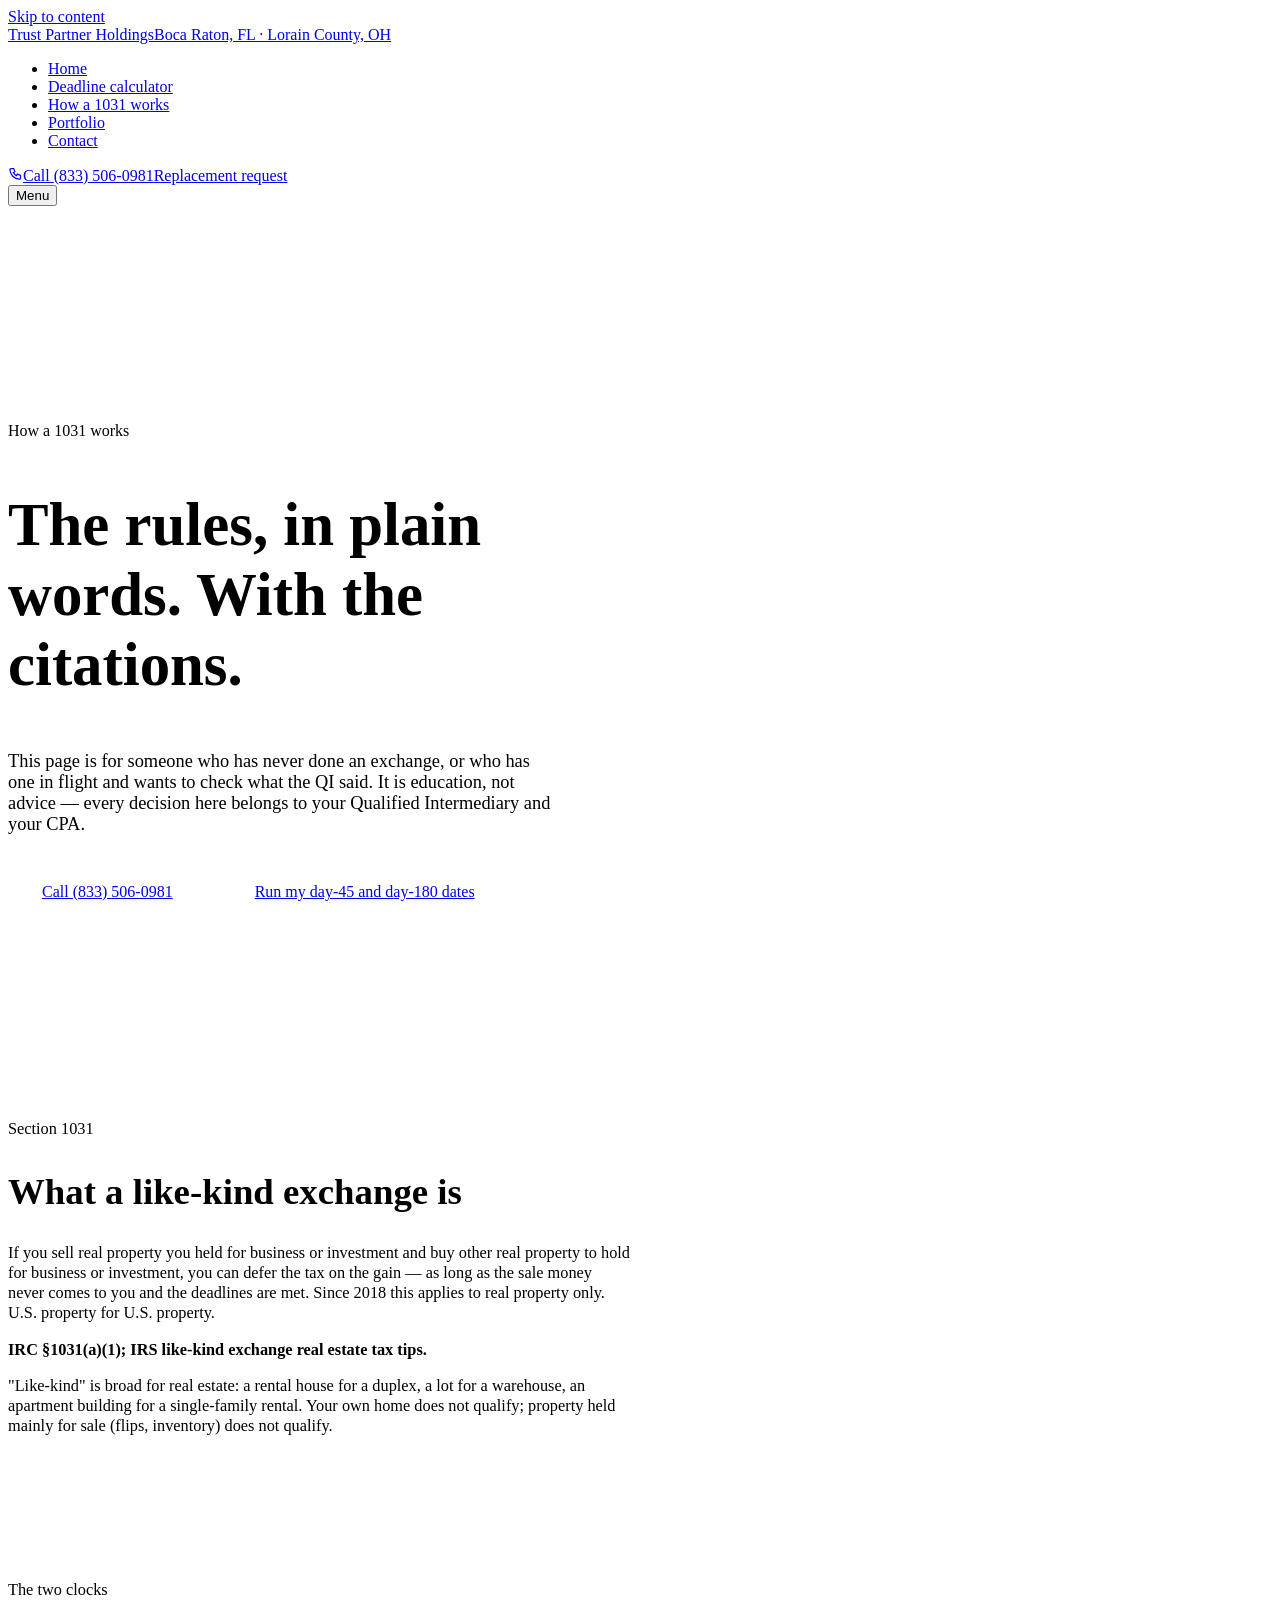
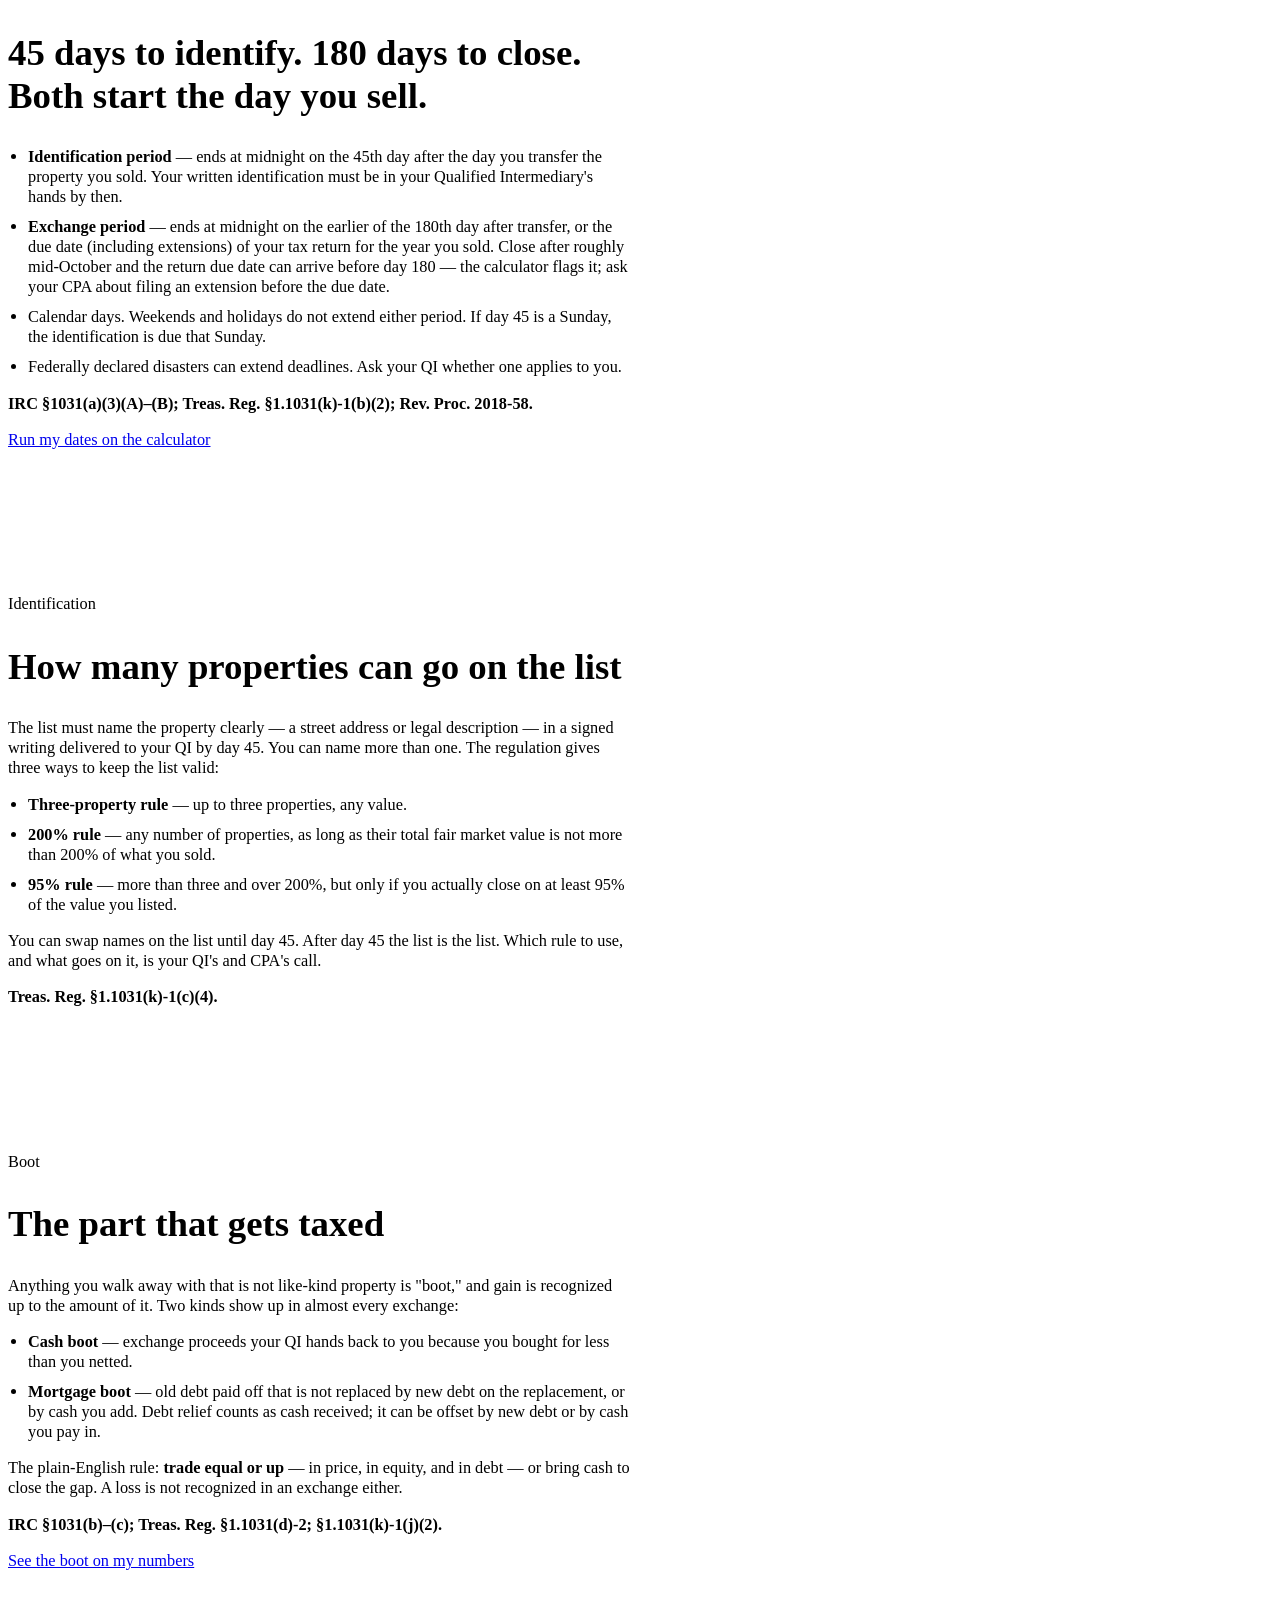
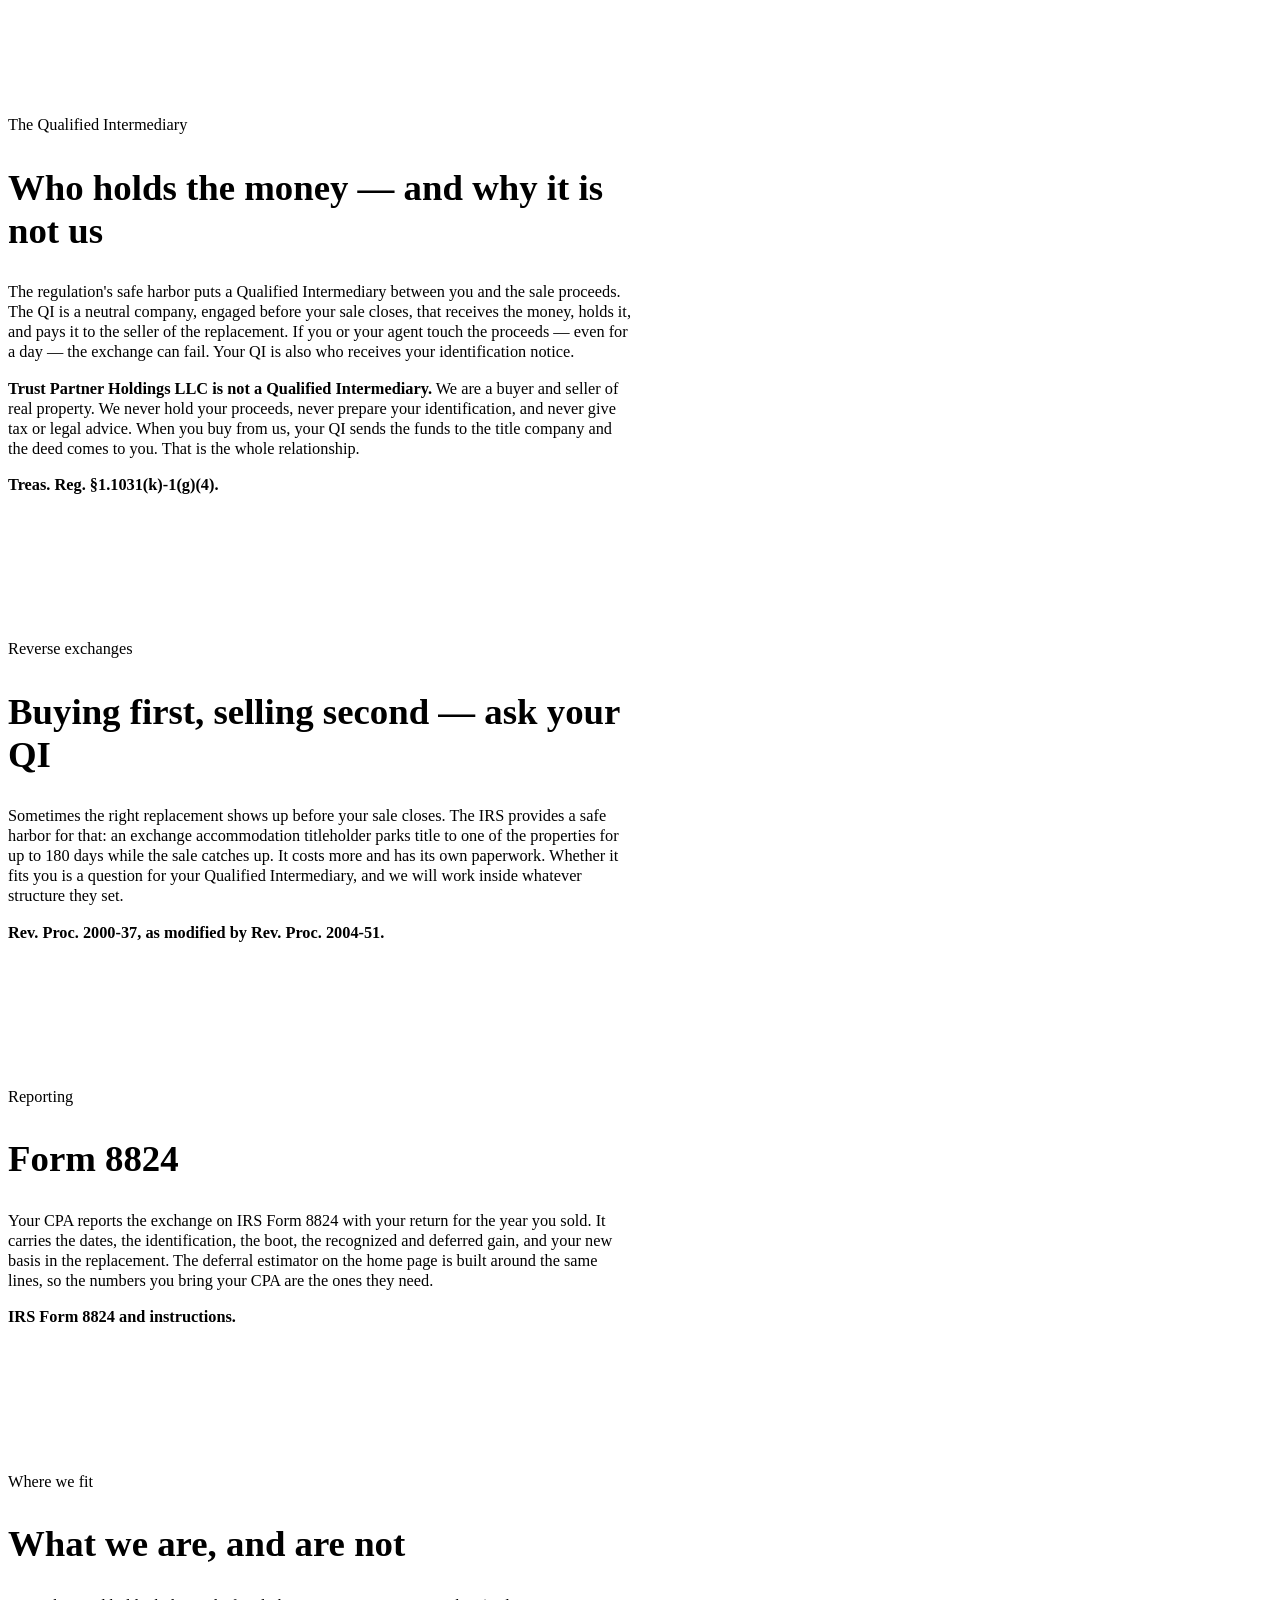
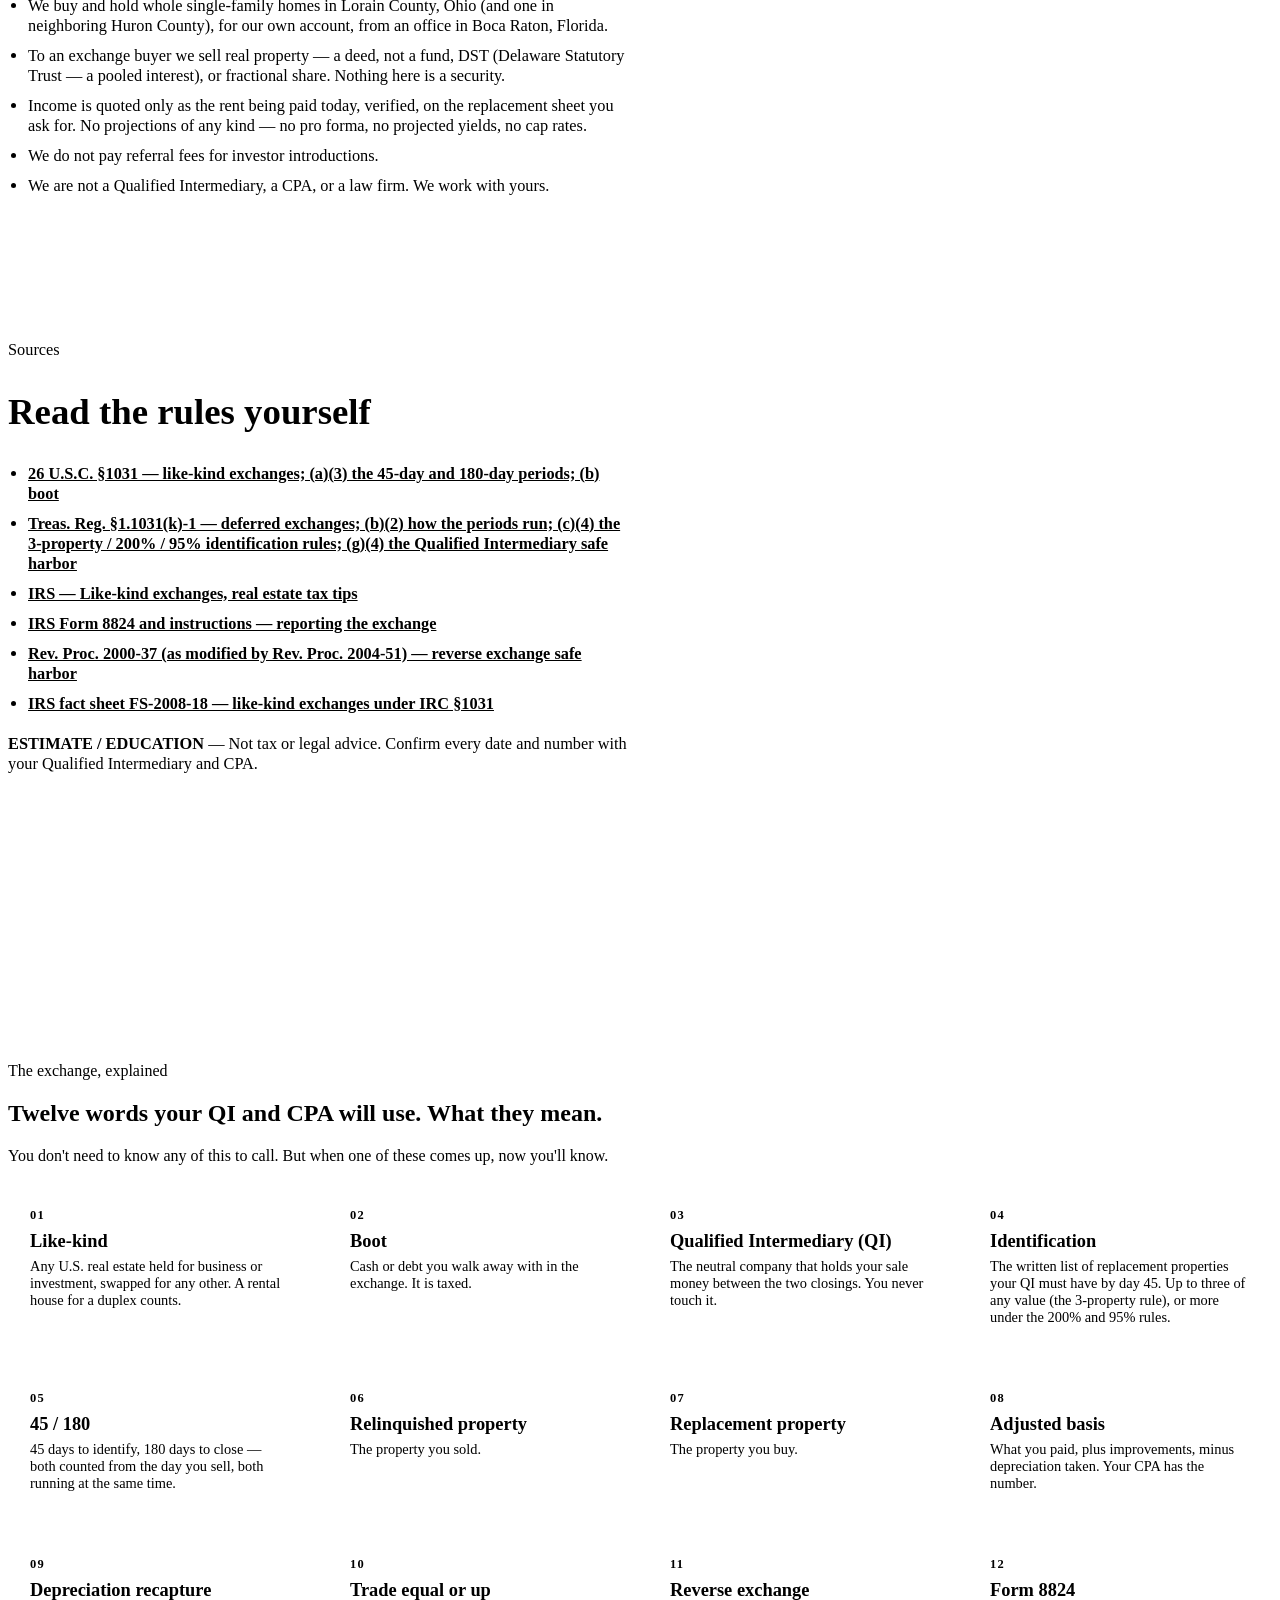
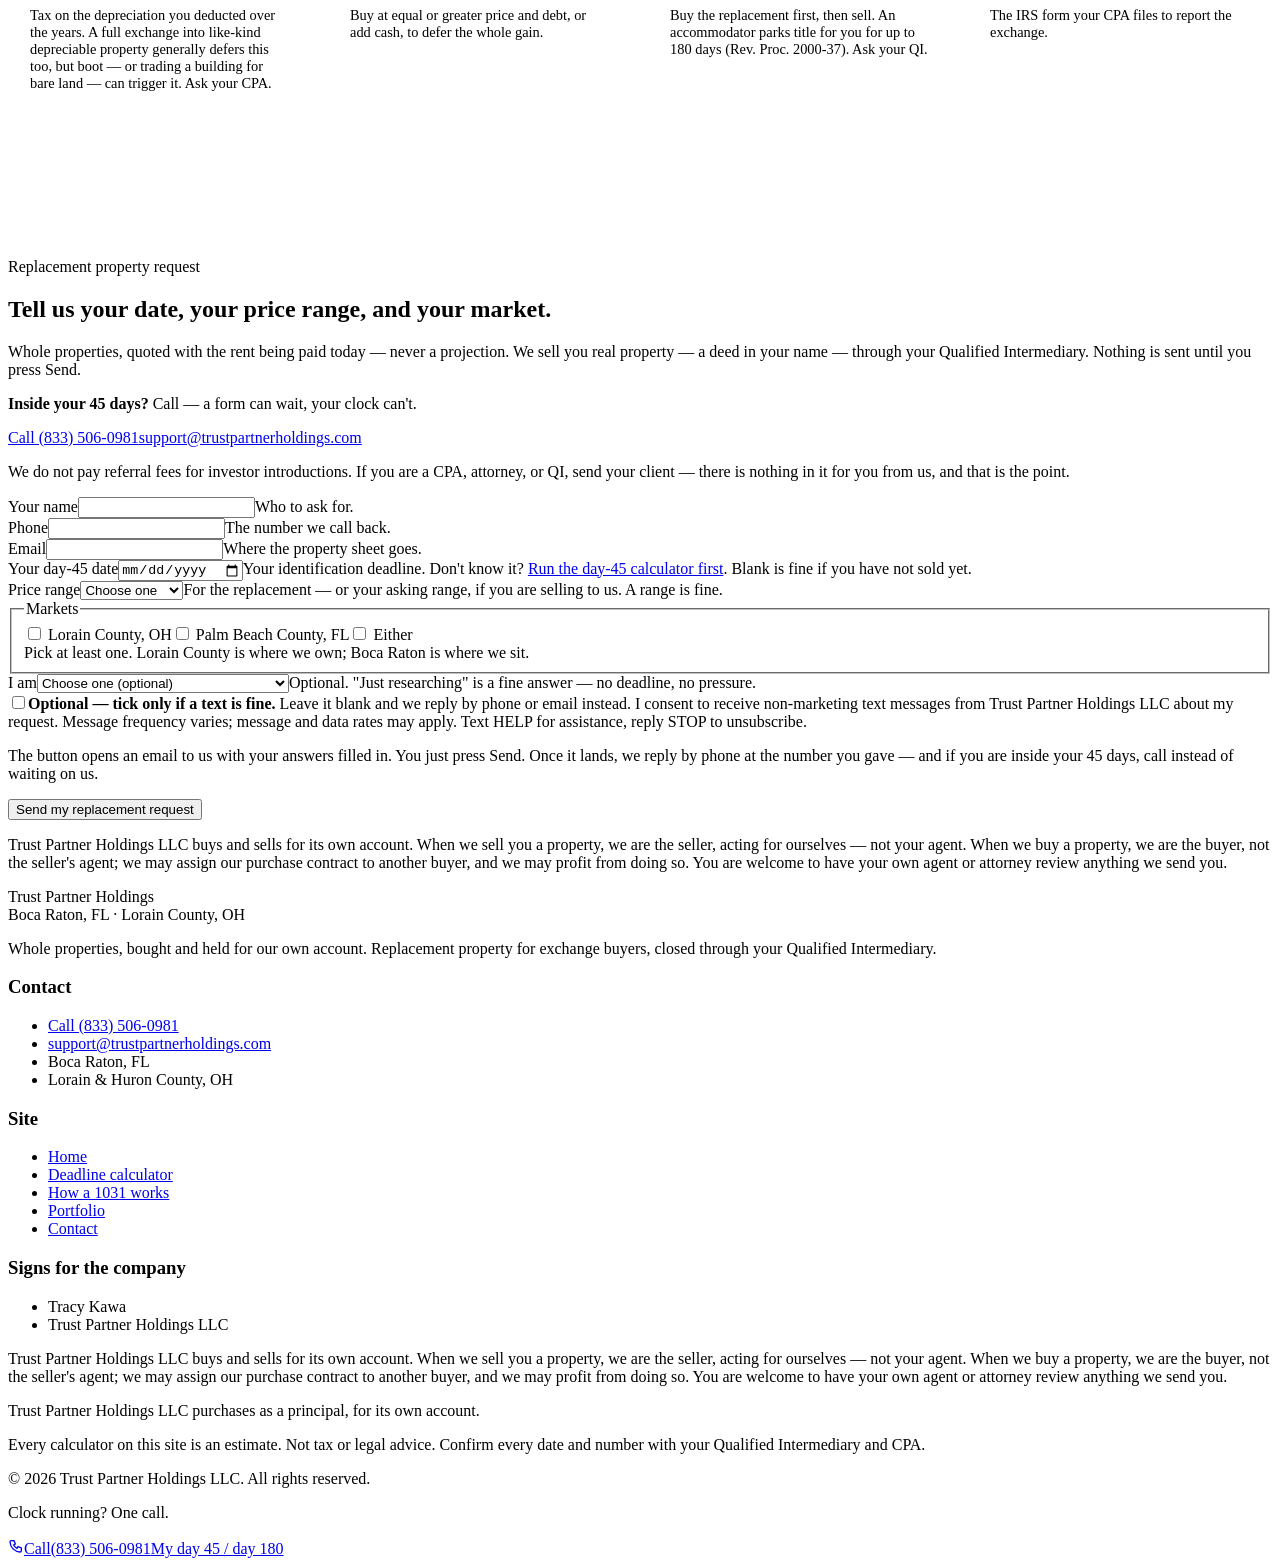
==== commit 2e6db070: "Preview redeploy 2026-09-10T17:01:09Z" ====
--- a/1031/index.html
+++ b/1031/index.html
@@ -1,4 +1,4 @@
-<!DOCTYPE html><html lang="en"><head><meta charset="UTF-8"><meta name="viewport" content="width=device-width, initial-scale=1"><title>How a 1031 exchange works | Trust Partner Holdings</title><meta name="description" content="IRC section 1031 in plain words: like-kind, the 45-day and 180-day clocks, the 3-property / 200% / 95% identification rules, boot, the Qualified Intermediary, and reverse exchanges. Cited, not embellished. Not tax or legal advice."><link rel="canonical" href="https://michaelkawa.github.io/tph-preview/1031/"><meta name="theme-color" content="#14181a"><meta property="og:type" content="website"><meta property="og:title" content="How a 1031 exchange works | Trust Partner Holdings"><meta property="og:description" content="IRC section 1031 in plain words: like-kind, the 45-day and 180-day clocks, the 3-property / 200% / 95% identification rules, boot, the Qualified Intermediary, and reverse exchanges. Cited, not embellished. Not tax or legal advice."><meta name="twitter:card" content="summary"><link rel="icon" href="/tph-preview/favicon.svg" type="image/svg+xml"><link rel="preconnect" href="https://fonts.googleapis.com"><link rel="preconnect" href="https://fonts.gstatic.com" crossorigin><link href="https://fonts.googleapis.com/css2?family=Archivo:wght@700;800;900&family=Inter:wght@400;500;600;700&display=swap" rel="stylesheet"><script type="application/ld+json">{"@context":"https://schema.org","@type":"Organization","name":"Trust Partner Holdings LLC","telephone":"(833) 506-0981","email":"support@trustpartnerholdings.com","description":"Trust Partner Holdings LLC buys and holds whole single-family homes in Lorain County, Ohio, and is based in Boca Raton, Florida. Replacement property for 1031 exchange buyers, closed through your Qualified Intermediary.","areaServed":["Boca Raton FL","Lorain County OH"],"address":{"@type":"PostalAddress","addressLocality":"Boca Raton","addressRegion":"FL"}}</script><style>.page-hero[data-c-75ysl5lo]{background:radial-gradient(ellipse at top right, #12726c38, transparent 55%), var(--ink);border-bottom:1px solid var(--line);padding:clamp(150px,20vw,200px) 0 clamp(56px,8vw,88px)}h1[data-c-75ysl5lo]{max-width:20ch;font-size:clamp(2.2rem,5.2vw,3.8rem)}.subtitle[data-c-75ysl5lo]{max-width:60ch;margin-bottom:30px;font-size:clamp(1rem,1.6vw,1.15rem)}.actions[data-c-75ysl5lo]{flex-wrap:wrap;gap:14px;display:flex}.btn-large[data-c-75ysl5lo]{white-space:normal;text-align:center;padding:18px 34px}@media (width<=600px){.btn-large[data-c-75ysl5lo]{width:100%}}
-</style><link rel="stylesheet" href="/tph-preview/static/ReplacementIntake.BDcj4ufc.css"><style>.glossary[data-c-itao57l5]{background:var(--ink);border-top:1px solid var(--line);padding:clamp(64px,10vw,128px) 0}.grid[data-c-itao57l5]{grid-template-columns:repeat(4,1fr);gap:16px;display:grid}.card[data-c-itao57l5]{border-radius:var(--radius);border:1px solid var(--line);background:var(--ink-2);min-width:0;transition:transform .35s var(--ease), border-color .35s var(--ease);padding:24px 22px 22px;position:relative}.card[data-c-itao57l5]:hover{border-color:var(--teal-dark);transform:translateY(-4px)}.idx[data-c-itao57l5]{font-family:var(--font-display);letter-spacing:.1em;color:var(--teal-light);font-size:.78rem;font-weight:900}.card[data-c-itao57l5] h3[data-c-itao57l5]{color:var(--paper);margin:8px 0 6px;font-size:1.15rem}.card[data-c-itao57l5] p[data-c-itao57l5]{margin:0;font-size:.9rem}@media (width<=980px){.grid[data-c-itao57l5]{grid-template-columns:repeat(2,1fr)}}@media (width<=520px){.grid[data-c-itao57l5]{grid-template-columns:1fr}}
+<!DOCTYPE html><html lang="en"><head><meta charset="UTF-8"><meta name="viewport" content="width=device-width, initial-scale=1"><title>How a 1031 exchange works | Trust Partner Holdings</title><meta name="description" content="IRC section 1031 in plain words: like-kind, the 45-day and 180-day clocks, the 3-property / 200% / 95% identification rules, boot, the Qualified Intermediary, and reverse exchanges. Cited, not embellished. Not tax or legal advice."><link rel="canonical" href="https://michaelkawa.github.io/tph-preview/1031/"><meta name="theme-color" content="#14181a"><meta property="og:type" content="website"><meta property="og:title" content="How a 1031 exchange works | Trust Partner Holdings"><meta property="og:description" content="IRC section 1031 in plain words: like-kind, the 45-day and 180-day clocks, the 3-property / 200% / 95% identification rules, boot, the Qualified Intermediary, and reverse exchanges. Cited, not embellished. Not tax or legal advice."><meta name="twitter:card" content="summary"><link rel="icon" href="/tph-preview/favicon.svg" type="image/svg+xml"><link rel="preconnect" href="https://fonts.googleapis.com"><link rel="preconnect" href="https://fonts.gstatic.com" crossorigin><link href="https://fonts.googleapis.com/css2?family=Archivo:wght@700;800;900&family=Inter:wght@400;500;600;700&display=swap" rel="stylesheet"><script type="application/ld+json">{"@context":"https://schema.org","@type":"Organization","name":"Trust Partner Holdings LLC","telephone":"(833) 506-0981","email":"support@trustpartnerholdings.com","description":"Trust Partner Holdings LLC buys and holds whole single-family homes in Lorain County and Huron County, Ohio, and is based in Boca Raton, Florida. Replacement property for 1031 exchange buyers, closed through your Qualified Intermediary.","areaServed":["Boca Raton FL","Lorain County OH","Huron County OH"],"address":{"@type":"PostalAddress","addressLocality":"Boca Raton","addressRegion":"FL"}}</script><style>.page-hero[data-c-75ysl5lo]{background:radial-gradient(ellipse at top right, #12726c38, transparent 55%), var(--ink);border-bottom:1px solid var(--line);padding:clamp(150px,20vw,200px) 0 clamp(56px,8vw,88px)}h1[data-c-75ysl5lo]{max-width:20ch;font-size:clamp(2.2rem,5.2vw,3.8rem)}.subtitle[data-c-75ysl5lo]{max-width:60ch;margin-bottom:30px;font-size:clamp(1rem,1.6vw,1.15rem)}.actions[data-c-75ysl5lo]{flex-wrap:wrap;gap:14px;display:flex}.btn-large[data-c-75ysl5lo]{white-space:normal;text-align:center;padding:18px 34px}@media (width<=600px){.btn-large[data-c-75ysl5lo]{width:100%}}
+</style><link rel="stylesheet" href="/tph-preview/static/ReplacementIntake.I0mz436F.css"><style>.glossary[data-c-itao57l5]{background:var(--ink);border-top:1px solid var(--line);padding:clamp(64px,10vw,128px) 0}.grid[data-c-itao57l5]{grid-template-columns:repeat(4,1fr);gap:16px;display:grid}.card[data-c-itao57l5]{border-radius:var(--radius);border:1px solid var(--line);background:var(--ink-2);min-width:0;transition:transform .35s var(--ease), border-color .35s var(--ease);padding:24px 22px 22px;position:relative}.card[data-c-itao57l5]:hover{border-color:var(--teal-dark);transform:translateY(-4px)}.idx[data-c-itao57l5]{font-family:var(--font-display);letter-spacing:.1em;color:var(--teal-light);font-size:.78rem;font-weight:900}.card[data-c-itao57l5] h3[data-c-itao57l5]{color:var(--paper);margin:8px 0 6px;font-size:1.15rem}.card[data-c-itao57l5] p[data-c-itao57l5]{margin:0;font-size:.9rem}@media (width<=980px){.grid[data-c-itao57l5]{grid-template-columns:repeat(2,1fr)}}@media (width<=520px){.grid[data-c-itao57l5]{grid-template-columns:1fr}}
 .edu[data-c-6z5hpjaq]{background:var(--ink);padding:clamp(48px,8vw,96px) 0 0}.block[data-c-6z5hpjaq]{border-bottom:1px solid var(--line);max-width:78ch;margin-bottom:clamp(40px,6vw,64px);padding:0 0 clamp(40px,6vw,64px)}.block[data-c-6z5hpjaq]:last-child{border-bottom:0}.block[data-c-6z5hpjaq] h2[data-c-6z5hpjaq]{color:var(--paper);font-size:clamp(1.6rem,3.2vw,2.3rem)}.block[data-c-6z5hpjaq] p[data-c-6z5hpjaq],.block[data-c-6z5hpjaq] li[data-c-6z5hpjaq]{color:var(--paper-faint);font-size:1.02rem}.block[data-c-6z5hpjaq] ul[data-c-6z5hpjaq]{flex-direction:column;gap:10px;margin:0 0 1em;padding-left:20px;display:flex}.block[data-c-6z5hpjaq] strong[data-c-6z5hpjaq]{color:var(--paper)}.block[data-c-6z5hpjaq] em[data-c-6z5hpjaq]{color:var(--teal-light);font-style:normal}.cite[data-c-6z5hpjaq]{color:var(--teal-light);font-size:.88rem;font-weight:600}.src[data-c-6z5hpjaq] a[data-c-6z5hpjaq]{color:var(--teal-light);overflow-wrap:anywhere;font-weight:600}.foot[data-c-6z5hpjaq]{margin-top:20px;font-size:.92rem}.foot[data-c-6z5hpjaq] strong[data-c-6z5hpjaq]{color:var(--teal-light)}.btn-outline[data-c-6z5hpjaq]{white-space:normal;text-align:center}
-</style></head><body><a href="#main" class="visually-hidden">Skip to content</a><header class="site-header" data-c-nen7h5rs><div class="container bar" data-c-nen7h5rs><a href="/tph-preview/" class="brand" aria-label="Trust Partner Holdings — home" data-c-nen7h5rs><span class="brand-mark" data-c-nen7h5rs>Trust Partner Holdings</span><span class="brand-sub" data-c-nen7h5rs>Boca Raton, FL · Lorain County, OH</span></a><nav class="primary-nav" aria-label="Primary" data-c-nen7h5rs><ul data-c-nen7h5rs><li data-c-nen7h5rs><a href="/tph-preview/" data-c-nen7h5rs>Home</a></li><li data-c-nen7h5rs><a href="/tph-preview/#deadlines" data-c-nen7h5rs>Deadline calculator</a></li><li data-c-nen7h5rs><a href="/tph-preview/1031/" aria-current="page" data-c-nen7h5rs>How a 1031 works</a></li><li data-c-nen7h5rs><a href="/tph-preview/properties/" data-c-nen7h5rs>Portfolio</a></li><li data-c-nen7h5rs><a href="/tph-preview/contact/" data-c-nen7h5rs>Contact</a></li></ul></nav><div class="header-cta" data-c-nen7h5rs><a href="tel:+18335060981" class="phone-link" data-c-nen7h5rs><svg class="phone-ico" viewBox="0 0 24 24" width="15" height="15" fill="none" stroke="currentColor" stroke-width="2" aria-hidden="true" data-c-nen7h5rs><path d="M5 4h4l2 5-2.5 1.5a11 11 0 005 5L15 13l5 2v4a2 2 0 01-2 2A16 16 0 013 6a2 2 0 012-2z" data-c-nen7h5rs></path></svg><span class="phone-word" data-c-nen7h5rs>Call </span>(833) 506-0981</a><a href="#intake" class="btn btn-primary btn-small header-req" data-c-nen7h5rs>Replacement request</a></div><button class="menu-toggle" aria-expanded="false" aria-controls="mobile-nav" id="menu-toggle" data-c-nen7h5rs><span data-c-nen7h5rs></span><span data-c-nen7h5rs></span><span data-c-nen7h5rs></span><span class="visually-hidden" data-c-nen7h5rs>Menu</span></button></div><div class="mobile-nav" id="mobile-nav" hidden data-c-nen7h5rs><ul data-c-nen7h5rs><li data-c-nen7h5rs><a href="/tph-preview/" data-c-nen7h5rs>Home</a></li><li data-c-nen7h5rs><a href="/tph-preview/#deadlines" data-c-nen7h5rs>Deadline calculator</a></li><li data-c-nen7h5rs><a href="/tph-preview/1031/" data-c-nen7h5rs>How a 1031 works</a></li><li data-c-nen7h5rs><a href="/tph-preview/properties/" data-c-nen7h5rs>Portfolio</a></li><li data-c-nen7h5rs><a href="/tph-preview/contact/" data-c-nen7h5rs>Contact</a></li></ul><a href="tel:+18335060981" class="phone-link" data-c-nen7h5rs>Call (833) 506-0981</a><a href="#intake" class="btn btn-primary" data-c-nen7h5rs>Replacement request</a></div></header><script type="module">function e(){let e=document.getElementById(`menu-toggle`),t=document.getElementById(`mobile-nav`);if(!e||!t)return;let n=()=>{e.setAttribute(`aria-expanded`,`false`),t.hidden=!0};e.addEventListener(`click`,()=>{let n=e.getAttribute(`aria-expanded`)===`true`;e.setAttribute(`aria-expanded`,String(!n)),t.hidden=n}),t.querySelectorAll(`a`).forEach(e=>e.addEventListener(`click`,n)),window.addEventListener(`hashchange`,n)}e();</script><main id="main"><section class="page-hero" data-c-75ysl5lo><div class="container" data-c-75ysl5lo><p class="eyebrow" data-c-75ysl5lo>How a 1031 works</p><h1 data-c-75ysl5lo>The rules, in plain words. With the citations.</h1><p class="subtitle" data-c-75ysl5lo>This page is for someone who has never done an exchange, or who has one in flight and wants to check what the QI said. It is education, not advice — every decision here belongs to your Qualified Intermediary and your CPA.</p><div class="actions" data-c-75ysl5lo><a href="tel:+18335060981" class="btn btn-primary btn-large" data-c-75ysl5lo>Call (833) 506-0981</a><a href="/tph-preview/#deadlines" class="btn btn-outline btn-large" data-c-75ysl5lo>Run my day-45 and day-180 dates</a></div></div></section><section class="edu" data-c-6z5hpjaq><div class="container" data-c-6z5hpjaq><article class="block" id="what-it-is" data-c-6z5hpjaq><p class="eyebrow" data-c-6z5hpjaq>Section 1031</p><h2 data-c-6z5hpjaq>What a like-kind exchange is</h2><p data-c-6z5hpjaq>If you sell real property you held for business or investment and buy other real property to hold for business or investment, you can defer the tax on the gain — as long as the sale money never comes to you and the deadlines are met. Since 2018 this applies to real property only. U.S. property for U.S. property.</p><p class="cite" data-c-6z5hpjaq>IRC §1031(a)(1); IRS like-kind exchange real estate tax tips.</p><p data-c-6z5hpjaq>"Like-kind" is broad for real estate: a rental house for a duplex, a lot for a warehouse, an apartment building for a single-family rental. Your own home does not qualify; property held mainly for sale (flips, inventory) does not qualify.</p></article><article class="block" id="the-clocks" data-c-6z5hpjaq><p class="eyebrow" data-c-6z5hpjaq>The two clocks</p><h2 data-c-6z5hpjaq>45 days to identify. 180 days to close. Both start the day you sell.</h2><ul data-c-6z5hpjaq><li data-c-6z5hpjaq><strong data-c-6z5hpjaq>Identification period</strong> — ends at midnight on the 45th day after the day you transfer the property you sold. Your written identification must be in your Qualified Intermediary's hands by then.</li><li data-c-6z5hpjaq><strong data-c-6z5hpjaq>Exchange period</strong> — ends at midnight on the <em data-c-6z5hpjaq>earlier</em> of the 180th day after transfer, or the due date (including extensions) of your tax return for the year you sold. Close after roughly mid-October and the return due date can arrive before day 180 — the calculator flags it; ask your CPA about filing an extension before the due date.</li><li data-c-6z5hpjaq>Calendar days. Weekends and holidays do not extend either period. If day 45 is a Sunday, the identification is due that Sunday.</li><li data-c-6z5hpjaq>Federally declared disasters can extend deadlines. Ask your QI whether one applies to you.</li></ul><p class="cite" data-c-6z5hpjaq>IRC §1031(a)(3)(A)–(B); Treas. Reg. §1.1031(k)-1(b)(2); Rev. Proc. 2018-58.</p><p data-c-6z5hpjaq><a href="/tph-preview/#deadlines" class="btn btn-outline" data-c-6z5hpjaq>Run my dates on the calculator</a></p></article><article class="block" id="identification" data-c-6z5hpjaq><p class="eyebrow" data-c-6z5hpjaq>Identification</p><h2 data-c-6z5hpjaq>How many properties can go on the list</h2><p data-c-6z5hpjaq>The list must name the property clearly — a street address or legal description — in a signed writing delivered to your QI by day 45. You can name more than one. The regulation gives three ways to keep the list valid:</p><ul data-c-6z5hpjaq><li data-c-6z5hpjaq><strong data-c-6z5hpjaq>Three-property rule</strong> — up to three properties, any value.</li><li data-c-6z5hpjaq><strong data-c-6z5hpjaq>200% rule</strong> — any number of properties, as long as their total fair market value is not more than 200% of what you sold.</li><li data-c-6z5hpjaq><strong data-c-6z5hpjaq>95% rule</strong> — more than three and over 200%, but only if you actually close on at least 95% of the value you listed.</li></ul><p data-c-6z5hpjaq>You can swap names on the list until day 45. After day 45 the list is the list. Which rule to use, and what goes on it, is your QI's and CPA's call.</p><p class="cite" data-c-6z5hpjaq>Treas. Reg. §1.1031(k)-1(c)(4).</p></article><article class="block" id="boot" data-c-6z5hpjaq><p class="eyebrow" data-c-6z5hpjaq>Boot</p><h2 data-c-6z5hpjaq>The part that gets taxed</h2><p data-c-6z5hpjaq>Anything you walk away with that is not like-kind property is "boot," and gain is recognized up to the amount of it. Two kinds show up in almost every exchange:</p><ul data-c-6z5hpjaq><li data-c-6z5hpjaq><strong data-c-6z5hpjaq>Cash boot</strong> — exchange proceeds your QI hands back to you because you bought for less than you netted.</li><li data-c-6z5hpjaq><strong data-c-6z5hpjaq>Mortgage boot</strong> — old debt paid off that is not replaced by new debt on the replacement, or by cash you add. Debt relief counts as cash received; it can be offset by new debt or by cash you pay in.</li></ul><p data-c-6z5hpjaq>The plain-English rule: <strong data-c-6z5hpjaq>trade equal or up</strong> — in price, in equity, and in debt — or bring cash to close the gap. A loss is not recognized in an exchange either.</p><p class="cite" data-c-6z5hpjaq>IRC §1031(b)–(c); Treas. Reg. §1.1031(d)-2; §1.1031(k)-1(j)(2).</p><p data-c-6z5hpjaq><a href="/tph-preview/#estimate" class="btn btn-outline" data-c-6z5hpjaq>See the boot on my numbers</a></p></article><article class="block" id="qi" data-c-6z5hpjaq><p class="eyebrow" data-c-6z5hpjaq>The Qualified Intermediary</p><h2 data-c-6z5hpjaq>Who holds the money — and why it is not us</h2><p data-c-6z5hpjaq>The regulation's safe harbor puts a Qualified Intermediary between you and the sale proceeds. The QI is a neutral company, engaged before your sale closes, that receives the money, holds it, and pays it to the seller of the replacement. If you or your agent touch the proceeds — even for a day — the exchange can fail. Your QI is also who receives your identification notice.</p><p data-c-6z5hpjaq><strong data-c-6z5hpjaq>Trust Partner Holdings LLC is not a Qualified Intermediary.</strong> We are a buyer and seller of real property. We never hold your proceeds, never prepare your identification, and never give tax or legal advice. When you buy from us, your QI sends the funds to the title company and the deed comes to you. That is the whole relationship.</p><p class="cite" data-c-6z5hpjaq>Treas. Reg. §1.1031(k)-1(g)(4).</p></article><article class="block" id="reverse" data-c-6z5hpjaq><p class="eyebrow" data-c-6z5hpjaq>Reverse exchanges</p><h2 data-c-6z5hpjaq>Buying first, selling second — ask your QI</h2><p data-c-6z5hpjaq>Sometimes the right replacement shows up before your sale closes. The IRS provides a safe harbor for that: an exchange accommodation titleholder parks title to one of the properties for up to 180 days while the sale catches up. It costs more and has its own paperwork. Whether it fits you is a question for your Qualified Intermediary, and we will work inside whatever structure they set.</p><p class="cite" data-c-6z5hpjaq>Rev. Proc. 2000-37, as modified by Rev. Proc. 2004-51.</p></article><article class="block" id="reporting" data-c-6z5hpjaq><p class="eyebrow" data-c-6z5hpjaq>Reporting</p><h2 data-c-6z5hpjaq>Form 8824</h2><p data-c-6z5hpjaq>Your CPA reports the exchange on IRS Form 8824 with your return for the year you sold. It carries the dates, the identification, the boot, the recognized and deferred gain, and your new basis in the replacement. The deferral estimator on the home page is built around the same lines, so the numbers you bring your CPA are the ones they need.</p><p class="cite" data-c-6z5hpjaq>IRS Form 8824 and instructions.</p></article><article class="block" id="us" data-c-6z5hpjaq><p class="eyebrow" data-c-6z5hpjaq>Where we fit</p><h2 data-c-6z5hpjaq>What we are, and are not</h2><ul data-c-6z5hpjaq><li data-c-6z5hpjaq>We buy and hold whole single-family homes in Lorain County, Ohio, for our own account, from an office in Boca Raton, Florida.</li><li data-c-6z5hpjaq>To an exchange buyer we sell real property — a deed, not a fund, DST (Delaware Statutory Trust — a pooled interest), or fractional share. Nothing here is a security.</li><li data-c-6z5hpjaq>Income is shown as the rent being paid today. No projections of any kind — no pro forma, no projected yields, no cap rates.</li><li data-c-6z5hpjaq>We do not pay referral fees for investor introductions.</li><li data-c-6z5hpjaq>We are not a Qualified Intermediary, a CPA, or a law firm. We work with yours.</li></ul></article><article class="block sources" id="sources" data-c-6z5hpjaq><p class="eyebrow" data-c-6z5hpjaq>Sources</p><h2 data-c-6z5hpjaq>Read the rules yourself</h2><ul class="src" data-c-6z5hpjaq><li data-c-6z5hpjaq><a href="https://www.law.cornell.edu/uscode/text/26/1031" target="_blank" rel="noopener noreferrer" data-c-6z5hpjaq>26 U.S.C. §1031 — like-kind exchanges; (a)(3) the 45-day and 180-day periods; (b) boot</a></li><li data-c-6z5hpjaq><a href="https://www.law.cornell.edu/cfr/text/26/1.1031(k)-1" target="_blank" rel="noopener noreferrer" data-c-6z5hpjaq>Treas. Reg. §1.1031(k)-1 — deferred exchanges; (b)(2) how the periods run; (c)(4) the 3-property / 200% / 95% identification rules; (g)(4) the Qualified Intermediary safe harbor</a></li><li data-c-6z5hpjaq><a href="https://www.irs.gov/businesses/small-businesses-self-employed/like-kind-exchanges-real-estate-tax-tips" target="_blank" rel="noopener noreferrer" data-c-6z5hpjaq>IRS — Like-kind exchanges, real estate tax tips</a></li><li data-c-6z5hpjaq><a href="https://www.irs.gov/forms-pubs/about-form-8824" target="_blank" rel="noopener noreferrer" data-c-6z5hpjaq>IRS Form 8824 and instructions — reporting the exchange</a></li><li data-c-6z5hpjaq><a href="https://www.irs.gov/pub/irs-drop/rp-00-37.pdf" target="_blank" rel="noopener noreferrer" data-c-6z5hpjaq>Rev. Proc. 2000-37 (as modified by Rev. Proc. 2004-51) — reverse exchange safe harbor</a></li><li data-c-6z5hpjaq><a href="https://www.irs.gov/pub/irs-news/fs-08-18.pdf" target="_blank" rel="noopener noreferrer" data-c-6z5hpjaq>IRS fact sheet FS-2008-18 — like-kind exchanges under IRC §1031</a></li></ul><p class="foot" data-c-6z5hpjaq><strong data-c-6z5hpjaq>ESTIMATE / EDUCATION</strong> — Not tax or legal advice. Confirm every date and number with your Qualified Intermediary and CPA.</p></article></div></section><section class="glossary" id="exchange-explained" data-motion="stagger" data-c-itao57l5><div class="container" data-c-itao57l5><div class="section-head" data-c-itao57l5><p class="eyebrow" data-c-itao57l5>The exchange, explained</p><h2 data-c-itao57l5>Twelve words your QI and CPA will use. What they mean.</h2><p data-c-itao57l5>You don't need to know any of this to call. But when one of these comes up, now you'll know.</p></div><div class="grid" data-c-itao57l5><div class="card reveal" data-c-itao57l5><span class="idx" data-c-itao57l5>01</span><h3 data-c-itao57l5>Like-kind</h3><p data-c-itao57l5>Any U.S. real estate held for business or investment, swapped for any other. A rental house for a duplex counts.</p></div><div class="card reveal" data-c-itao57l5><span class="idx" data-c-itao57l5>02</span><h3 data-c-itao57l5>Boot</h3><p data-c-itao57l5>Cash or debt you walk away with in the exchange. It is taxed.</p></div><div class="card reveal" data-c-itao57l5><span class="idx" data-c-itao57l5>03</span><h3 data-c-itao57l5>Qualified Intermediary (QI)</h3><p data-c-itao57l5>The neutral company that holds your sale money between the two closings. You never touch it.</p></div><div class="card reveal" data-c-itao57l5><span class="idx" data-c-itao57l5>04</span><h3 data-c-itao57l5>Identification</h3><p data-c-itao57l5>The written list of replacement properties your QI must have by day 45. Up to three of any value (the 3-property rule), or more under the 200% and 95% rules.</p></div><div class="card reveal" data-c-itao57l5><span class="idx" data-c-itao57l5>05</span><h3 data-c-itao57l5>45 / 180</h3><p data-c-itao57l5>45 days to identify, 180 days to close — both counted from the day you sell, both running at the same time.</p></div><div class="card reveal" data-c-itao57l5><span class="idx" data-c-itao57l5>06</span><h3 data-c-itao57l5>Relinquished property</h3><p data-c-itao57l5>The property you sold.</p></div><div class="card reveal" data-c-itao57l5><span class="idx" data-c-itao57l5>07</span><h3 data-c-itao57l5>Replacement property</h3><p data-c-itao57l5>The property you buy.</p></div><div class="card reveal" data-c-itao57l5><span class="idx" data-c-itao57l5>08</span><h3 data-c-itao57l5>Adjusted basis</h3><p data-c-itao57l5>What you paid, plus improvements, minus depreciation taken. Your CPA has the number.</p></div><div class="card reveal" data-c-itao57l5><span class="idx" data-c-itao57l5>09</span><h3 data-c-itao57l5>Depreciation recapture</h3><p data-c-itao57l5>Tax on the depreciation you deducted over the years. A full exchange into like-kind depreciable property generally defers this too, but boot — or trading a building for bare land — can trigger it. Ask your CPA.</p></div><div class="card reveal" data-c-itao57l5><span class="idx" data-c-itao57l5>10</span><h3 data-c-itao57l5>Trade equal or up</h3><p data-c-itao57l5>Buy at equal or greater price and debt, or add cash, to defer the whole gain.</p></div><div class="card reveal" data-c-itao57l5><span class="idx" data-c-itao57l5>11</span><h3 data-c-itao57l5>Reverse exchange</h3><p data-c-itao57l5>Buy the replacement first, then sell. An accommodator parks title for you for up to 180 days (Rev. Proc. 2000-37). Ask your QI.</p></div><div class="card reveal" data-c-itao57l5><span class="idx" data-c-itao57l5>12</span><h3 data-c-itao57l5>Form 8824</h3><p data-c-itao57l5>The IRS form your CPA files to report the exchange.</p></div></div></div></section><section class="lead" id="intake" data-c-hboqbqxx><div class="container layout" data-c-hboqbqxx><div class="copy reveal" data-c-hboqbqxx><p class="eyebrow" data-c-hboqbqxx>Replacement property request</p><h2 data-c-hboqbqxx>Tell us your date, your price range, and your market.</h2><p class="sub" data-c-hboqbqxx>Whole properties with the rent being paid today. We sell you real property — a deed in your name — through your Qualified Intermediary. Nothing is sent until you press Send.</p><p class="sub clock" data-c-hboqbqxx><strong data-c-hboqbqxx>Inside your 45 days?</strong> Call — a form can wait, your clock can't.</p><div class="alt-contact" data-c-hboqbqxx><a href="tel:+18335060981" class="btn btn-outline" data-c-hboqbqxx>Call (833) 506-0981</a><a href="mailto:support@trustpartnerholdings.com" class="btn btn-outline" data-c-hboqbqxx>support@trustpartnerholdings.com</a></div><p class="fee" data-c-hboqbqxx>We do not pay referral fees for investor introductions. If you are a CPA, attorney, or QI, send your client — there is nothing in it for you from us, and that is the point.</p></div><form class="form reveal" id="intake-form" novalidate data-c-hboqbqxx><div class="field" data-c-hboqbqxx><label for="in-name" data-c-hboqbqxx>Your name</label><input type="text" id="in-name" name="name" autocomplete="name" required data-c-hboqbqxx><span class="help" data-c-hboqbqxx>Who to ask for.</span><span class="error" id="err-name" role="alert" data-c-hboqbqxx></span></div><div class="row" data-c-hboqbqxx><div class="field" data-c-hboqbqxx><label for="in-phone" data-c-hboqbqxx>Phone</label><input type="tel" id="in-phone" name="phone" autocomplete="tel" required data-c-hboqbqxx><span class="help" data-c-hboqbqxx>The number we call back.</span><span class="error" id="err-phone" role="alert" data-c-hboqbqxx></span></div><div class="field" data-c-hboqbqxx><label for="in-email" data-c-hboqbqxx>Email</label><input type="email" id="in-email" name="email" autocomplete="email" required data-c-hboqbqxx><span class="help" data-c-hboqbqxx>Where the property sheet goes.</span><span class="error" id="err-email" role="alert" data-c-hboqbqxx></span></div></div><div class="row" data-c-hboqbqxx><div class="field" data-c-hboqbqxx><label for="in-day45" data-c-hboqbqxx>Your day-45 date</label><input type="date" id="in-day45" name="day45" class="date" data-c-hboqbqxx><span class="help" data-c-hboqbqxx>Your identification deadline. If you used the calculator above it is filled in already. Blank is fine if you have not sold yet.</span></div><div class="field" data-c-hboqbqxx><label for="in-band" data-c-hboqbqxx>Price range</label><select id="in-band" name="band" required data-c-hboqbqxx><option value="" data-c-hboqbqxx>Choose one</option><option value="under-150k" data-c-hboqbqxx>Under $150k</option><option value="150k-300k" data-c-hboqbqxx>$150k–$300k</option><option value="300k-600k" data-c-hboqbqxx>$300k–$600k</option><option value="600k-1m" data-c-hboqbqxx>$600k–$1M</option><option value="over-1m" data-c-hboqbqxx>Over $1M</option><option value="not-sure" data-c-hboqbqxx>Not sure yet</option></select><span class="help" data-c-hboqbqxx>For the replacement. A range is fine.</span><span class="error" id="err-band" role="alert" data-c-hboqbqxx></span></div></div><fieldset class="field checks" data-c-hboqbqxx><legend data-c-hboqbqxx>Markets</legend><div class="check-row" data-c-hboqbqxx><label class="check" data-c-hboqbqxx><input type="checkbox" name="markets" value="lorain" data-c-hboqbqxx> <span data-c-hboqbqxx>Lorain County, OH</span></label><label class="check" data-c-hboqbqxx><input type="checkbox" name="markets" value="palm-beach" data-c-hboqbqxx> <span data-c-hboqbqxx>Palm Beach County, FL</span></label><label class="check" data-c-hboqbqxx><input type="checkbox" name="markets" value="either" data-c-hboqbqxx> <span data-c-hboqbqxx>Either</span></label></div><span class="help" data-c-hboqbqxx>Pick at least one. Lorain County is where we own; Boca Raton is where we sit.</span><span class="error" id="err-markets" role="alert" data-c-hboqbqxx></span></fieldset><div class="field" data-c-hboqbqxx><label for="in-role" data-c-hboqbqxx>I am</label><select id="in-role" name="role" data-c-hboqbqxx><option value data-c-hboqbqxx>Choose one (optional)</option><option value="exchanger" data-c-hboqbqxx>Exchanger</option><option value="cpa" data-c-hboqbqxx>CPA</option><option value="qi" data-c-hboqbqxx>Qualified Intermediary / accommodator</option><option value="attorney" data-c-hboqbqxx>Attorney</option><option value="agent" data-c-hboqbqxx>Agent for a client</option><option value="researching" data-c-hboqbqxx>Just researching — no deadline</option></select><span class="help" data-c-hboqbqxx>Optional. "Just researching" is a fine answer — no deadline, no pressure.</span></div><label class="check consent" data-c-hboqbqxx><input type="checkbox" name="consent" id="in-consent" data-c-hboqbqxx><span data-c-hboqbqxx><strong class="opt" data-c-hboqbqxx>Optional — tick only if a text is fine.</strong> Leave it blank and we reply by phone or email instead. I consent to receive non-marketing text messages from Trust Partner Holdings LLC about my request. Message frequency varies; message and data rates may apply. Text HELP for assistance, reply STOP to unsubscribe.</span></label><input type="hidden" name="estimate" id="in-estimate" data-c-hboqbqxx><p class="pretap" data-c-hboqbqxx>The button opens an email to us with your answers filled in. You just press Send. Once it lands, we reply by phone at the number you gave.</p><button type="submit" class="btn btn-primary submit-btn" data-c-hboqbqxx>Send my replacement request</button><p class="disc" data-c-hboqbqxx>Trust Partner Holdings LLC buys for its own account. We are not your agent and we do not represent you in the sale of your property. We may assign our purchase contract to another buyer, and we may profit from doing so. You are welcome to have your own agent or attorney review anything we send you.</p><p class="status" id="intake-status" role="status" aria-live="polite" hidden data-c-hboqbqxx></p><div class="sent" id="intake-sent" role="status" aria-live="polite" hidden data-c-hboqbqxx></div></form></div></section><script type="module" src="/tph-preview/static/ReplacementIntake.DuHVsxA4.js"></script></main><footer class="site-footer" data-c-jo6i4kqk><div class="container grid" data-c-jo6i4kqk><div class="col brand-col" data-c-jo6i4kqk><div class="brand-mark" data-c-jo6i4kqk>Trust Partner Holdings<br data-c-jo6i4kqk><span class="sub" data-c-jo6i4kqk>Boca Raton, FL · Lorain County, OH</span></div><p class="tag" data-c-jo6i4kqk>Whole properties, bought and held for our own account. Replacement property for exchange buyers, closed through your Qualified Intermediary.</p></div><div class="col" data-c-jo6i4kqk><h3 data-c-jo6i4kqk>Contact</h3><ul class="plain" data-c-jo6i4kqk><li data-c-jo6i4kqk><a href="tel:+18335060981" data-c-jo6i4kqk>Call (833) 506-0981</a></li><li data-c-jo6i4kqk><a href="mailto:support@trustpartnerholdings.com" data-c-jo6i4kqk>support@trustpartnerholdings.com</a></li><li data-c-jo6i4kqk>Boca Raton, FL</li><li data-c-jo6i4kqk>Lorain County, OH</li></ul></div><div class="col" data-c-jo6i4kqk><h3 data-c-jo6i4kqk>Site</h3><ul class="plain" data-c-jo6i4kqk><li data-c-jo6i4kqk><a href="/tph-preview/" data-c-jo6i4kqk>Home</a></li><li data-c-jo6i4kqk><a href="/tph-preview/#deadlines" data-c-jo6i4kqk>Deadline calculator</a></li><li data-c-jo6i4kqk><a href="/tph-preview/1031/" data-c-jo6i4kqk>How a 1031 works</a></li><li data-c-jo6i4kqk><a href="/tph-preview/properties/" data-c-jo6i4kqk>Portfolio</a></li><li data-c-jo6i4kqk><a href="/tph-preview/contact/" data-c-jo6i4kqk>Contact</a></li></ul></div><div class="col" data-c-jo6i4kqk><h3 data-c-jo6i4kqk>Signs for the company</h3><ul class="plain" data-c-jo6i4kqk><li data-c-jo6i4kqk>Tracy Kawa</li><li data-c-jo6i4kqk>Trust Partner Holdings LLC</li></ul></div></div><div class="container legal" data-c-jo6i4kqk><p data-c-jo6i4kqk>Trust Partner Holdings LLC buys for its own account. We are not your agent and we do not represent you in the sale of your property. We may assign our purchase contract to another buyer, and we may profit from doing so. You are welcome to have your own agent or attorney review anything we send you.</p><p data-c-jo6i4kqk>Trust Partner Holdings LLC purchases as a principal, for its own account.</p><p data-c-jo6i4kqk>Every calculator on this site is an estimate. Not tax or legal advice. Confirm every date and number with your Qualified Intermediary and CPA.</p></div><div class="container bottom" data-c-jo6i4kqk><p data-c-jo6i4kqk>&copy; 2026 Trust Partner Holdings LLC. All rights reserved.</p></div></footer><div class="sticky-cta" id="sticky-cta" data-c-b52ezz7b><div class="container bar" data-c-b52ezz7b><p class="msg" data-c-b52ezz7b>Clock running? One call.</p><div class="actions" data-c-b52ezz7b><a href="tel:+18335060981" class="btn btn-primary btn-small call" data-c-b52ezz7b><svg viewBox="0 0 24 24" width="16" height="16" fill="none" stroke="currentColor" stroke-width="2" aria-hidden="true" data-c-b52ezz7b><path d="M5 4h4l2 5-2.5 1.5a11 11 0 005 5L15 13l5 2v4a2 2 0 01-2 2A16 16 0 013 6a2 2 0 012-2z" data-c-b52ezz7b></path></svg><span class="call-label" data-c-b52ezz7b>Call</span><span class="call-num" data-c-b52ezz7b>(833) 506-0981</span></a><a href="/tph-preview/#deadlines" class="btn btn-outline btn-small" data-c-b52ezz7b>My day 45 / day 180</a></div></div></div><script type="module" src="/tph-preview/static/Motion.g-jY5lPK.js"></script></body></html>+</style></head><body><a href="#main" class="visually-hidden">Skip to content</a><header class="site-header" data-c-nen7h5rs><div class="container bar" data-c-nen7h5rs><a href="/tph-preview/" class="brand" aria-label="Trust Partner Holdings — home" data-c-nen7h5rs><span class="brand-mark" data-c-nen7h5rs>Trust Partner Holdings</span><span class="brand-sub" data-c-nen7h5rs>Boca Raton, FL · Lorain County, OH</span></a><nav class="primary-nav" aria-label="Primary" data-c-nen7h5rs><ul data-c-nen7h5rs><li data-c-nen7h5rs><a href="/tph-preview/" data-c-nen7h5rs>Home</a></li><li data-c-nen7h5rs><a href="/tph-preview/#deadlines" data-c-nen7h5rs>Deadline calculator</a></li><li data-c-nen7h5rs><a href="/tph-preview/1031/" aria-current="page" data-c-nen7h5rs>How a 1031 works</a></li><li data-c-nen7h5rs><a href="/tph-preview/properties/" data-c-nen7h5rs>Portfolio</a></li><li data-c-nen7h5rs><a href="/tph-preview/contact/" data-c-nen7h5rs>Contact</a></li></ul></nav><div class="header-cta" data-c-nen7h5rs><a href="tel:+18335060981" class="phone-link" data-c-nen7h5rs><svg class="phone-ico" viewBox="0 0 24 24" width="15" height="15" fill="none" stroke="currentColor" stroke-width="2" aria-hidden="true" data-c-nen7h5rs><path d="M5 4h4l2 5-2.5 1.5a11 11 0 005 5L15 13l5 2v4a2 2 0 01-2 2A16 16 0 013 6a2 2 0 012-2z" data-c-nen7h5rs></path></svg><span class="phone-word" data-c-nen7h5rs>Call </span>(833) 506-0981</a><a href="#intake" class="btn btn-primary btn-small header-req" data-c-nen7h5rs>Replacement request</a></div><button class="menu-toggle" aria-expanded="false" aria-controls="mobile-nav" id="menu-toggle" data-c-nen7h5rs><span data-c-nen7h5rs></span><span data-c-nen7h5rs></span><span data-c-nen7h5rs></span><span class="visually-hidden" data-c-nen7h5rs>Menu</span></button></div><div class="mobile-nav" id="mobile-nav" hidden data-c-nen7h5rs><ul data-c-nen7h5rs><li data-c-nen7h5rs><a href="/tph-preview/" data-c-nen7h5rs>Home</a></li><li data-c-nen7h5rs><a href="/tph-preview/#deadlines" data-c-nen7h5rs>Deadline calculator</a></li><li data-c-nen7h5rs><a href="/tph-preview/1031/" data-c-nen7h5rs>How a 1031 works</a></li><li data-c-nen7h5rs><a href="/tph-preview/properties/" data-c-nen7h5rs>Portfolio</a></li><li data-c-nen7h5rs><a href="/tph-preview/contact/" data-c-nen7h5rs>Contact</a></li></ul><a href="tel:+18335060981" class="phone-link" data-c-nen7h5rs>Call (833) 506-0981</a><a href="#intake" class="btn btn-primary" data-c-nen7h5rs>Replacement request</a></div></header><script type="module">function e(){let e=document.getElementById(`menu-toggle`),t=document.getElementById(`mobile-nav`);if(!e||!t)return;let n=()=>{e.setAttribute(`aria-expanded`,`false`),t.hidden=!0};e.addEventListener(`click`,()=>{let n=e.getAttribute(`aria-expanded`)===`true`;e.setAttribute(`aria-expanded`,String(!n)),t.hidden=n}),t.querySelectorAll(`a`).forEach(e=>e.addEventListener(`click`,n)),window.addEventListener(`hashchange`,n)}e();</script><main id="main"><section class="page-hero" data-c-75ysl5lo><div class="container" data-c-75ysl5lo><p class="eyebrow" data-c-75ysl5lo>How a 1031 works</p><h1 data-c-75ysl5lo>The rules, in plain words. With the citations.</h1><p class="subtitle" data-c-75ysl5lo>This page is for someone who has never done an exchange, or who has one in flight and wants to check what the QI said. It is education, not advice — every decision here belongs to your Qualified Intermediary and your CPA.</p><div class="actions" data-c-75ysl5lo><a href="tel:+18335060981" class="btn btn-primary btn-large" data-c-75ysl5lo>Call (833) 506-0981</a><a href="/tph-preview/#deadlines" class="btn btn-outline btn-large" data-c-75ysl5lo>Run my day-45 and day-180 dates</a></div></div></section><section class="edu" data-c-6z5hpjaq><div class="container" data-c-6z5hpjaq><article class="block" id="what-it-is" data-c-6z5hpjaq><p class="eyebrow" data-c-6z5hpjaq>Section 1031</p><h2 data-c-6z5hpjaq>What a like-kind exchange is</h2><p data-c-6z5hpjaq>If you sell real property you held for business or investment and buy other real property to hold for business or investment, you can defer the tax on the gain — as long as the sale money never comes to you and the deadlines are met. Since 2018 this applies to real property only. U.S. property for U.S. property.</p><p class="cite" data-c-6z5hpjaq>IRC §1031(a)(1); IRS like-kind exchange real estate tax tips.</p><p data-c-6z5hpjaq>"Like-kind" is broad for real estate: a rental house for a duplex, a lot for a warehouse, an apartment building for a single-family rental. Your own home does not qualify; property held mainly for sale (flips, inventory) does not qualify.</p></article><article class="block" id="the-clocks" data-c-6z5hpjaq><p class="eyebrow" data-c-6z5hpjaq>The two clocks</p><h2 data-c-6z5hpjaq>45 days to identify. 180 days to close. Both start the day you sell.</h2><ul data-c-6z5hpjaq><li data-c-6z5hpjaq><strong data-c-6z5hpjaq>Identification period</strong> — ends at midnight on the 45th day after the day you transfer the property you sold. Your written identification must be in your Qualified Intermediary's hands by then.</li><li data-c-6z5hpjaq><strong data-c-6z5hpjaq>Exchange period</strong> — ends at midnight on the <em data-c-6z5hpjaq>earlier</em> of the 180th day after transfer, or the due date (including extensions) of your tax return for the year you sold. Close after roughly mid-October and the return due date can arrive before day 180 — the calculator flags it; ask your CPA about filing an extension before the due date.</li><li data-c-6z5hpjaq>Calendar days. Weekends and holidays do not extend either period. If day 45 is a Sunday, the identification is due that Sunday.</li><li data-c-6z5hpjaq>Federally declared disasters can extend deadlines. Ask your QI whether one applies to you.</li></ul><p class="cite" data-c-6z5hpjaq>IRC §1031(a)(3)(A)–(B); Treas. Reg. §1.1031(k)-1(b)(2); Rev. Proc. 2018-58.</p><p data-c-6z5hpjaq><a href="/tph-preview/#deadlines" class="btn btn-outline" data-c-6z5hpjaq>Run my dates on the calculator</a></p></article><article class="block" id="identification" data-c-6z5hpjaq><p class="eyebrow" data-c-6z5hpjaq>Identification</p><h2 data-c-6z5hpjaq>How many properties can go on the list</h2><p data-c-6z5hpjaq>The list must name the property clearly — a street address or legal description — in a signed writing delivered to your QI by day 45. You can name more than one. The regulation gives three ways to keep the list valid:</p><ul data-c-6z5hpjaq><li data-c-6z5hpjaq><strong data-c-6z5hpjaq>Three-property rule</strong> — up to three properties, any value.</li><li data-c-6z5hpjaq><strong data-c-6z5hpjaq>200% rule</strong> — any number of properties, as long as their total fair market value is not more than 200% of what you sold.</li><li data-c-6z5hpjaq><strong data-c-6z5hpjaq>95% rule</strong> — more than three and over 200%, but only if you actually close on at least 95% of the value you listed.</li></ul><p data-c-6z5hpjaq>You can swap names on the list until day 45. After day 45 the list is the list. Which rule to use, and what goes on it, is your QI's and CPA's call.</p><p class="cite" data-c-6z5hpjaq>Treas. Reg. §1.1031(k)-1(c)(4).</p></article><article class="block" id="boot" data-c-6z5hpjaq><p class="eyebrow" data-c-6z5hpjaq>Boot</p><h2 data-c-6z5hpjaq>The part that gets taxed</h2><p data-c-6z5hpjaq>Anything you walk away with that is not like-kind property is "boot," and gain is recognized up to the amount of it. Two kinds show up in almost every exchange:</p><ul data-c-6z5hpjaq><li data-c-6z5hpjaq><strong data-c-6z5hpjaq>Cash boot</strong> — exchange proceeds your QI hands back to you because you bought for less than you netted.</li><li data-c-6z5hpjaq><strong data-c-6z5hpjaq>Mortgage boot</strong> — old debt paid off that is not replaced by new debt on the replacement, or by cash you add. Debt relief counts as cash received; it can be offset by new debt or by cash you pay in.</li></ul><p data-c-6z5hpjaq>The plain-English rule: <strong data-c-6z5hpjaq>trade equal or up</strong> — in price, in equity, and in debt — or bring cash to close the gap. A loss is not recognized in an exchange either.</p><p class="cite" data-c-6z5hpjaq>IRC §1031(b)–(c); Treas. Reg. §1.1031(d)-2; §1.1031(k)-1(j)(2).</p><p data-c-6z5hpjaq><a href="/tph-preview/#estimate" class="btn btn-outline" data-c-6z5hpjaq>See the boot on my numbers</a></p></article><article class="block" id="qi" data-c-6z5hpjaq><p class="eyebrow" data-c-6z5hpjaq>The Qualified Intermediary</p><h2 data-c-6z5hpjaq>Who holds the money — and why it is not us</h2><p data-c-6z5hpjaq>The regulation's safe harbor puts a Qualified Intermediary between you and the sale proceeds. The QI is a neutral company, engaged before your sale closes, that receives the money, holds it, and pays it to the seller of the replacement. If you or your agent touch the proceeds — even for a day — the exchange can fail. Your QI is also who receives your identification notice.</p><p data-c-6z5hpjaq><strong data-c-6z5hpjaq>Trust Partner Holdings LLC is not a Qualified Intermediary.</strong> We are a buyer and seller of real property. We never hold your proceeds, never prepare your identification, and never give tax or legal advice. When you buy from us, your QI sends the funds to the title company and the deed comes to you. That is the whole relationship.</p><p class="cite" data-c-6z5hpjaq>Treas. Reg. §1.1031(k)-1(g)(4).</p></article><article class="block" id="reverse" data-c-6z5hpjaq><p class="eyebrow" data-c-6z5hpjaq>Reverse exchanges</p><h2 data-c-6z5hpjaq>Buying first, selling second — ask your QI</h2><p data-c-6z5hpjaq>Sometimes the right replacement shows up before your sale closes. The IRS provides a safe harbor for that: an exchange accommodation titleholder parks title to one of the properties for up to 180 days while the sale catches up. It costs more and has its own paperwork. Whether it fits you is a question for your Qualified Intermediary, and we will work inside whatever structure they set.</p><p class="cite" data-c-6z5hpjaq>Rev. Proc. 2000-37, as modified by Rev. Proc. 2004-51.</p></article><article class="block" id="reporting" data-c-6z5hpjaq><p class="eyebrow" data-c-6z5hpjaq>Reporting</p><h2 data-c-6z5hpjaq>Form 8824</h2><p data-c-6z5hpjaq>Your CPA reports the exchange on IRS Form 8824 with your return for the year you sold. It carries the dates, the identification, the boot, the recognized and deferred gain, and your new basis in the replacement. The deferral estimator on the home page is built around the same lines, so the numbers you bring your CPA are the ones they need.</p><p class="cite" data-c-6z5hpjaq>IRS Form 8824 and instructions.</p></article><article class="block" id="us" data-c-6z5hpjaq><p class="eyebrow" data-c-6z5hpjaq>Where we fit</p><h2 data-c-6z5hpjaq>What we are, and are not</h2><ul data-c-6z5hpjaq><li data-c-6z5hpjaq>We buy and hold whole single-family homes in Lorain County, Ohio (and one in neighboring Huron County), for our own account, from an office in Boca Raton, Florida.</li><li data-c-6z5hpjaq>To an exchange buyer we sell real property — a deed, not a fund, DST (Delaware Statutory Trust — a pooled interest), or fractional share. Nothing here is a security.</li><li data-c-6z5hpjaq>Income is quoted only as the rent being paid today, verified, on the replacement sheet you ask for. No projections of any kind — no pro forma, no projected yields, no cap rates.</li><li data-c-6z5hpjaq>We do not pay referral fees for investor introductions.</li><li data-c-6z5hpjaq>We are not a Qualified Intermediary, a CPA, or a law firm. We work with yours.</li></ul></article><article class="block sources" id="sources" data-c-6z5hpjaq><p class="eyebrow" data-c-6z5hpjaq>Sources</p><h2 data-c-6z5hpjaq>Read the rules yourself</h2><ul class="src" data-c-6z5hpjaq><li data-c-6z5hpjaq><a href="https://www.law.cornell.edu/uscode/text/26/1031" target="_blank" rel="noopener noreferrer" data-c-6z5hpjaq>26 U.S.C. §1031 — like-kind exchanges; (a)(3) the 45-day and 180-day periods; (b) boot</a></li><li data-c-6z5hpjaq><a href="https://www.law.cornell.edu/cfr/text/26/1.1031(k)-1" target="_blank" rel="noopener noreferrer" data-c-6z5hpjaq>Treas. Reg. §1.1031(k)-1 — deferred exchanges; (b)(2) how the periods run; (c)(4) the 3-property / 200% / 95% identification rules; (g)(4) the Qualified Intermediary safe harbor</a></li><li data-c-6z5hpjaq><a href="https://www.irs.gov/businesses/small-businesses-self-employed/like-kind-exchanges-real-estate-tax-tips" target="_blank" rel="noopener noreferrer" data-c-6z5hpjaq>IRS — Like-kind exchanges, real estate tax tips</a></li><li data-c-6z5hpjaq><a href="https://www.irs.gov/forms-pubs/about-form-8824" target="_blank" rel="noopener noreferrer" data-c-6z5hpjaq>IRS Form 8824 and instructions — reporting the exchange</a></li><li data-c-6z5hpjaq><a href="https://www.irs.gov/pub/irs-drop/rp-00-37.pdf" target="_blank" rel="noopener noreferrer" data-c-6z5hpjaq>Rev. Proc. 2000-37 (as modified by Rev. Proc. 2004-51) — reverse exchange safe harbor</a></li><li data-c-6z5hpjaq><a href="https://www.irs.gov/pub/irs-news/fs-08-18.pdf" target="_blank" rel="noopener noreferrer" data-c-6z5hpjaq>IRS fact sheet FS-2008-18 — like-kind exchanges under IRC §1031</a></li></ul><p class="foot" data-c-6z5hpjaq><strong data-c-6z5hpjaq>ESTIMATE / EDUCATION</strong> — Not tax or legal advice. Confirm every date and number with your Qualified Intermediary and CPA.</p></article></div></section><section class="glossary" id="exchange-explained" data-motion="stagger" data-c-itao57l5><div class="container" data-c-itao57l5><div class="section-head" data-c-itao57l5><p class="eyebrow" data-c-itao57l5>The exchange, explained</p><h2 data-c-itao57l5>Twelve words your QI and CPA will use. What they mean.</h2><p data-c-itao57l5>You don't need to know any of this to call. But when one of these comes up, now you'll know.</p></div><div class="grid" data-c-itao57l5><div class="card reveal" data-c-itao57l5><span class="idx" data-c-itao57l5>01</span><h3 data-c-itao57l5>Like-kind</h3><p data-c-itao57l5>Any U.S. real estate held for business or investment, swapped for any other. A rental house for a duplex counts.</p></div><div class="card reveal" data-c-itao57l5><span class="idx" data-c-itao57l5>02</span><h3 data-c-itao57l5>Boot</h3><p data-c-itao57l5>Cash or debt you walk away with in the exchange. It is taxed.</p></div><div class="card reveal" data-c-itao57l5><span class="idx" data-c-itao57l5>03</span><h3 data-c-itao57l5>Qualified Intermediary (QI)</h3><p data-c-itao57l5>The neutral company that holds your sale money between the two closings. You never touch it.</p></div><div class="card reveal" data-c-itao57l5><span class="idx" data-c-itao57l5>04</span><h3 data-c-itao57l5>Identification</h3><p data-c-itao57l5>The written list of replacement properties your QI must have by day 45. Up to three of any value (the 3-property rule), or more under the 200% and 95% rules.</p></div><div class="card reveal" data-c-itao57l5><span class="idx" data-c-itao57l5>05</span><h3 data-c-itao57l5>45 / 180</h3><p data-c-itao57l5>45 days to identify, 180 days to close — both counted from the day you sell, both running at the same time.</p></div><div class="card reveal" data-c-itao57l5><span class="idx" data-c-itao57l5>06</span><h3 data-c-itao57l5>Relinquished property</h3><p data-c-itao57l5>The property you sold.</p></div><div class="card reveal" data-c-itao57l5><span class="idx" data-c-itao57l5>07</span><h3 data-c-itao57l5>Replacement property</h3><p data-c-itao57l5>The property you buy.</p></div><div class="card reveal" data-c-itao57l5><span class="idx" data-c-itao57l5>08</span><h3 data-c-itao57l5>Adjusted basis</h3><p data-c-itao57l5>What you paid, plus improvements, minus depreciation taken. Your CPA has the number.</p></div><div class="card reveal" data-c-itao57l5><span class="idx" data-c-itao57l5>09</span><h3 data-c-itao57l5>Depreciation recapture</h3><p data-c-itao57l5>Tax on the depreciation you deducted over the years. A full exchange into like-kind depreciable property generally defers this too, but boot — or trading a building for bare land — can trigger it. Ask your CPA.</p></div><div class="card reveal" data-c-itao57l5><span class="idx" data-c-itao57l5>10</span><h3 data-c-itao57l5>Trade equal or up</h3><p data-c-itao57l5>Buy at equal or greater price and debt, or add cash, to defer the whole gain.</p></div><div class="card reveal" data-c-itao57l5><span class="idx" data-c-itao57l5>11</span><h3 data-c-itao57l5>Reverse exchange</h3><p data-c-itao57l5>Buy the replacement first, then sell. An accommodator parks title for you for up to 180 days (Rev. Proc. 2000-37). Ask your QI.</p></div><div class="card reveal" data-c-itao57l5><span class="idx" data-c-itao57l5>12</span><h3 data-c-itao57l5>Form 8824</h3><p data-c-itao57l5>The IRS form your CPA files to report the exchange.</p></div></div></div></section><section class="lead" id="intake" data-c-hboqbqxx><div class="container layout" data-c-hboqbqxx><div class="copy reveal" data-c-hboqbqxx><p class="eyebrow" data-c-hboqbqxx>Replacement property request</p><h2 data-c-hboqbqxx>Tell us your date, your price range, and your market.</h2><p class="sub" data-c-hboqbqxx>Whole properties, quoted with the rent being paid today — never a projection. We sell you real property — a deed in your name — through your Qualified Intermediary. Nothing is sent until you press Send.</p><p class="sub clock" data-c-hboqbqxx><strong data-c-hboqbqxx>Inside your 45 days?</strong> Call — a form can wait, your clock can't.</p><div class="alt-contact" data-c-hboqbqxx><a href="tel:+18335060981" class="btn btn-outline" data-c-hboqbqxx>Call (833) 506-0981</a><a href="mailto:support@trustpartnerholdings.com" class="btn btn-outline" data-c-hboqbqxx>support@trustpartnerholdings.com</a></div><p class="fee" data-c-hboqbqxx>We do not pay referral fees for investor introductions. If you are a CPA, attorney, or QI, send your client — there is nothing in it for you from us, and that is the point.</p></div><form class="form reveal" id="intake-form" novalidate data-c-hboqbqxx><div class="field" data-c-hboqbqxx><label for="in-name" data-c-hboqbqxx>Your name</label><input type="text" id="in-name" name="name" autocomplete="name" required data-c-hboqbqxx><span class="help" data-c-hboqbqxx>Who to ask for.</span><span class="error" id="err-name" role="alert" data-c-hboqbqxx></span></div><div class="row" data-c-hboqbqxx><div class="field" data-c-hboqbqxx><label for="in-phone" data-c-hboqbqxx>Phone</label><input type="tel" id="in-phone" name="phone" autocomplete="tel" required data-c-hboqbqxx><span class="help" data-c-hboqbqxx>The number we call back.</span><span class="error" id="err-phone" role="alert" data-c-hboqbqxx></span></div><div class="field" data-c-hboqbqxx><label for="in-email" data-c-hboqbqxx>Email</label><input type="email" id="in-email" name="email" autocomplete="email" required data-c-hboqbqxx><span class="help" data-c-hboqbqxx>Where the property sheet goes.</span><span class="error" id="err-email" role="alert" data-c-hboqbqxx></span></div></div><div class="row" data-c-hboqbqxx><div class="field" data-c-hboqbqxx><label for="in-day45" data-c-hboqbqxx>Your day-45 date</label><input type="date" id="in-day45" name="day45" class="date" data-c-hboqbqxx><span class="help" data-c-hboqbqxx>Your identification deadline. Don't know it? <a href="/tph-preview/#deadlines" class="help-link" data-c-hboqbqxx>Run the day-45 calculator first</a>. Blank is fine if you have not sold yet.</span></div><div class="field" data-c-hboqbqxx><label for="in-band" data-c-hboqbqxx>Price range</label><select id="in-band" name="band" required data-c-hboqbqxx><option value="" data-c-hboqbqxx>Choose one</option><option value="under-150k" data-c-hboqbqxx>Under $150k</option><option value="150k-300k" data-c-hboqbqxx>$150k–$300k</option><option value="300k-600k" data-c-hboqbqxx>$300k–$600k</option><option value="600k-1m" data-c-hboqbqxx>$600k–$1M</option><option value="over-1m" data-c-hboqbqxx>Over $1M</option><option value="not-sure" data-c-hboqbqxx>Not sure yet</option></select><span class="help" data-c-hboqbqxx>For the replacement — or your asking range, if you are selling to us. A range is fine.</span><span class="error" id="err-band" role="alert" data-c-hboqbqxx></span></div></div><fieldset class="field checks" data-c-hboqbqxx><legend data-c-hboqbqxx>Markets</legend><div class="check-row" data-c-hboqbqxx><label class="check" data-c-hboqbqxx><input type="checkbox" name="markets" value="lorain" data-c-hboqbqxx> <span data-c-hboqbqxx>Lorain County, OH</span></label><label class="check" data-c-hboqbqxx><input type="checkbox" name="markets" value="palm-beach" data-c-hboqbqxx> <span data-c-hboqbqxx>Palm Beach County, FL</span></label><label class="check" data-c-hboqbqxx><input type="checkbox" name="markets" value="either" data-c-hboqbqxx> <span data-c-hboqbqxx>Either</span></label></div><span class="help" data-c-hboqbqxx>Pick at least one. Lorain County is where we own; Boca Raton is where we sit.</span><span class="error" id="err-markets" role="alert" data-c-hboqbqxx></span></fieldset><div class="field" data-c-hboqbqxx><label for="in-role" data-c-hboqbqxx>I am</label><select id="in-role" name="role" data-c-hboqbqxx><option value data-c-hboqbqxx>Choose one (optional)</option><option value="exchanger" data-c-hboqbqxx>Exchanger — buying a replacement</option><option value="seller" data-c-hboqbqxx>Selling a property to you</option><option value="cpa" data-c-hboqbqxx>CPA</option><option value="qi" data-c-hboqbqxx>Qualified Intermediary / accommodator</option><option value="attorney" data-c-hboqbqxx>Attorney</option><option value="agent" data-c-hboqbqxx>Agent for a client</option><option value="researching" data-c-hboqbqxx>Just researching — no deadline</option></select><span class="help" data-c-hboqbqxx>Optional. "Just researching" is a fine answer — no deadline, no pressure.</span></div><label class="check consent" data-c-hboqbqxx><input type="checkbox" name="consent" id="in-consent" data-c-hboqbqxx><span data-c-hboqbqxx><strong class="opt" data-c-hboqbqxx>Optional — tick only if a text is fine.</strong> Leave it blank and we reply by phone or email instead. I consent to receive non-marketing text messages from Trust Partner Holdings LLC about my request. Message frequency varies; message and data rates may apply. Text HELP for assistance, reply STOP to unsubscribe.</span></label><input type="hidden" name="estimate" id="in-estimate" data-c-hboqbqxx><p class="pretap" data-c-hboqbqxx>The button opens an email to us with your answers filled in. You just press Send. Once it lands, we reply by phone at the number you gave — and if you are inside your 45 days, call instead of waiting on us.</p><button type="submit" class="btn btn-primary submit-btn" data-c-hboqbqxx>Send my replacement request</button><p class="disc" data-c-hboqbqxx>Trust Partner Holdings LLC buys and sells for its own account. When we sell you a property, we are the seller, acting for ourselves — not your agent. When we buy a property, we are the buyer, not the seller&#39;s agent; we may assign our purchase contract to another buyer, and we may profit from doing so. You are welcome to have your own agent or attorney review anything we send you.</p><p class="status" id="intake-status" role="status" aria-live="polite" hidden data-c-hboqbqxx></p><div class="sent" id="intake-sent" role="status" aria-live="polite" hidden data-c-hboqbqxx></div></form></div></section><script type="module" src="/tph-preview/static/ReplacementIntake.DgiQbXQ1.js"></script></main><footer class="site-footer" data-c-jo6i4kqk><div class="container grid" data-c-jo6i4kqk><div class="col brand-col" data-c-jo6i4kqk><div class="brand-mark" data-c-jo6i4kqk>Trust Partner Holdings<br data-c-jo6i4kqk><span class="sub" data-c-jo6i4kqk>Boca Raton, FL · Lorain County, OH</span></div><p class="tag" data-c-jo6i4kqk>Whole properties, bought and held for our own account. Replacement property for exchange buyers, closed through your Qualified Intermediary.</p></div><div class="col" data-c-jo6i4kqk><h3 data-c-jo6i4kqk>Contact</h3><ul class="plain" data-c-jo6i4kqk><li data-c-jo6i4kqk><a href="tel:+18335060981" data-c-jo6i4kqk>Call (833) 506-0981</a></li><li data-c-jo6i4kqk><a href="mailto:support@trustpartnerholdings.com" data-c-jo6i4kqk>support@trustpartnerholdings.com</a></li><li data-c-jo6i4kqk>Boca Raton, FL</li><li data-c-jo6i4kqk>Lorain &amp; Huron County, OH</li></ul></div><div class="col" data-c-jo6i4kqk><h3 data-c-jo6i4kqk>Site</h3><ul class="plain" data-c-jo6i4kqk><li data-c-jo6i4kqk><a href="/tph-preview/" data-c-jo6i4kqk>Home</a></li><li data-c-jo6i4kqk><a href="/tph-preview/#deadlines" data-c-jo6i4kqk>Deadline calculator</a></li><li data-c-jo6i4kqk><a href="/tph-preview/1031/" data-c-jo6i4kqk>How a 1031 works</a></li><li data-c-jo6i4kqk><a href="/tph-preview/properties/" data-c-jo6i4kqk>Portfolio</a></li><li data-c-jo6i4kqk><a href="/tph-preview/contact/" data-c-jo6i4kqk>Contact</a></li></ul></div><div class="col" data-c-jo6i4kqk><h3 data-c-jo6i4kqk>Signs for the company</h3><ul class="plain" data-c-jo6i4kqk><li data-c-jo6i4kqk>Tracy Kawa</li><li data-c-jo6i4kqk>Trust Partner Holdings LLC</li></ul></div></div><div class="container legal" data-c-jo6i4kqk><p data-c-jo6i4kqk>Trust Partner Holdings LLC buys and sells for its own account. When we sell you a property, we are the seller, acting for ourselves — not your agent. When we buy a property, we are the buyer, not the seller&#39;s agent; we may assign our purchase contract to another buyer, and we may profit from doing so. You are welcome to have your own agent or attorney review anything we send you.</p><p data-c-jo6i4kqk>Trust Partner Holdings LLC purchases as a principal, for its own account.</p><p data-c-jo6i4kqk>Every calculator on this site is an estimate. Not tax or legal advice. Confirm every date and number with your Qualified Intermediary and CPA.</p></div><div class="container bottom" data-c-jo6i4kqk><p data-c-jo6i4kqk>&copy; 2026 Trust Partner Holdings LLC. All rights reserved.</p></div></footer><div class="sticky-cta" id="sticky-cta" data-c-b52ezz7b><div class="container bar" data-c-b52ezz7b><p class="msg" data-c-b52ezz7b>Clock running? One call.</p><div class="actions" data-c-b52ezz7b><a href="tel:+18335060981" class="btn btn-primary btn-small call" data-c-b52ezz7b><svg viewBox="0 0 24 24" width="16" height="16" fill="none" stroke="currentColor" stroke-width="2" aria-hidden="true" data-c-b52ezz7b><path d="M5 4h4l2 5-2.5 1.5a11 11 0 005 5L15 13l5 2v4a2 2 0 01-2 2A16 16 0 013 6a2 2 0 012-2z" data-c-b52ezz7b></path></svg><span class="call-label" data-c-b52ezz7b>Call</span><span class="call-num" data-c-b52ezz7b>(833) 506-0981</span></a><a href="/tph-preview/#deadlines" class="btn btn-outline btn-small" data-c-b52ezz7b>My day 45 / day 180</a></div></div></div><script type="module" src="/tph-preview/static/Motion.g-jY5lPK.js"></script></body></html>
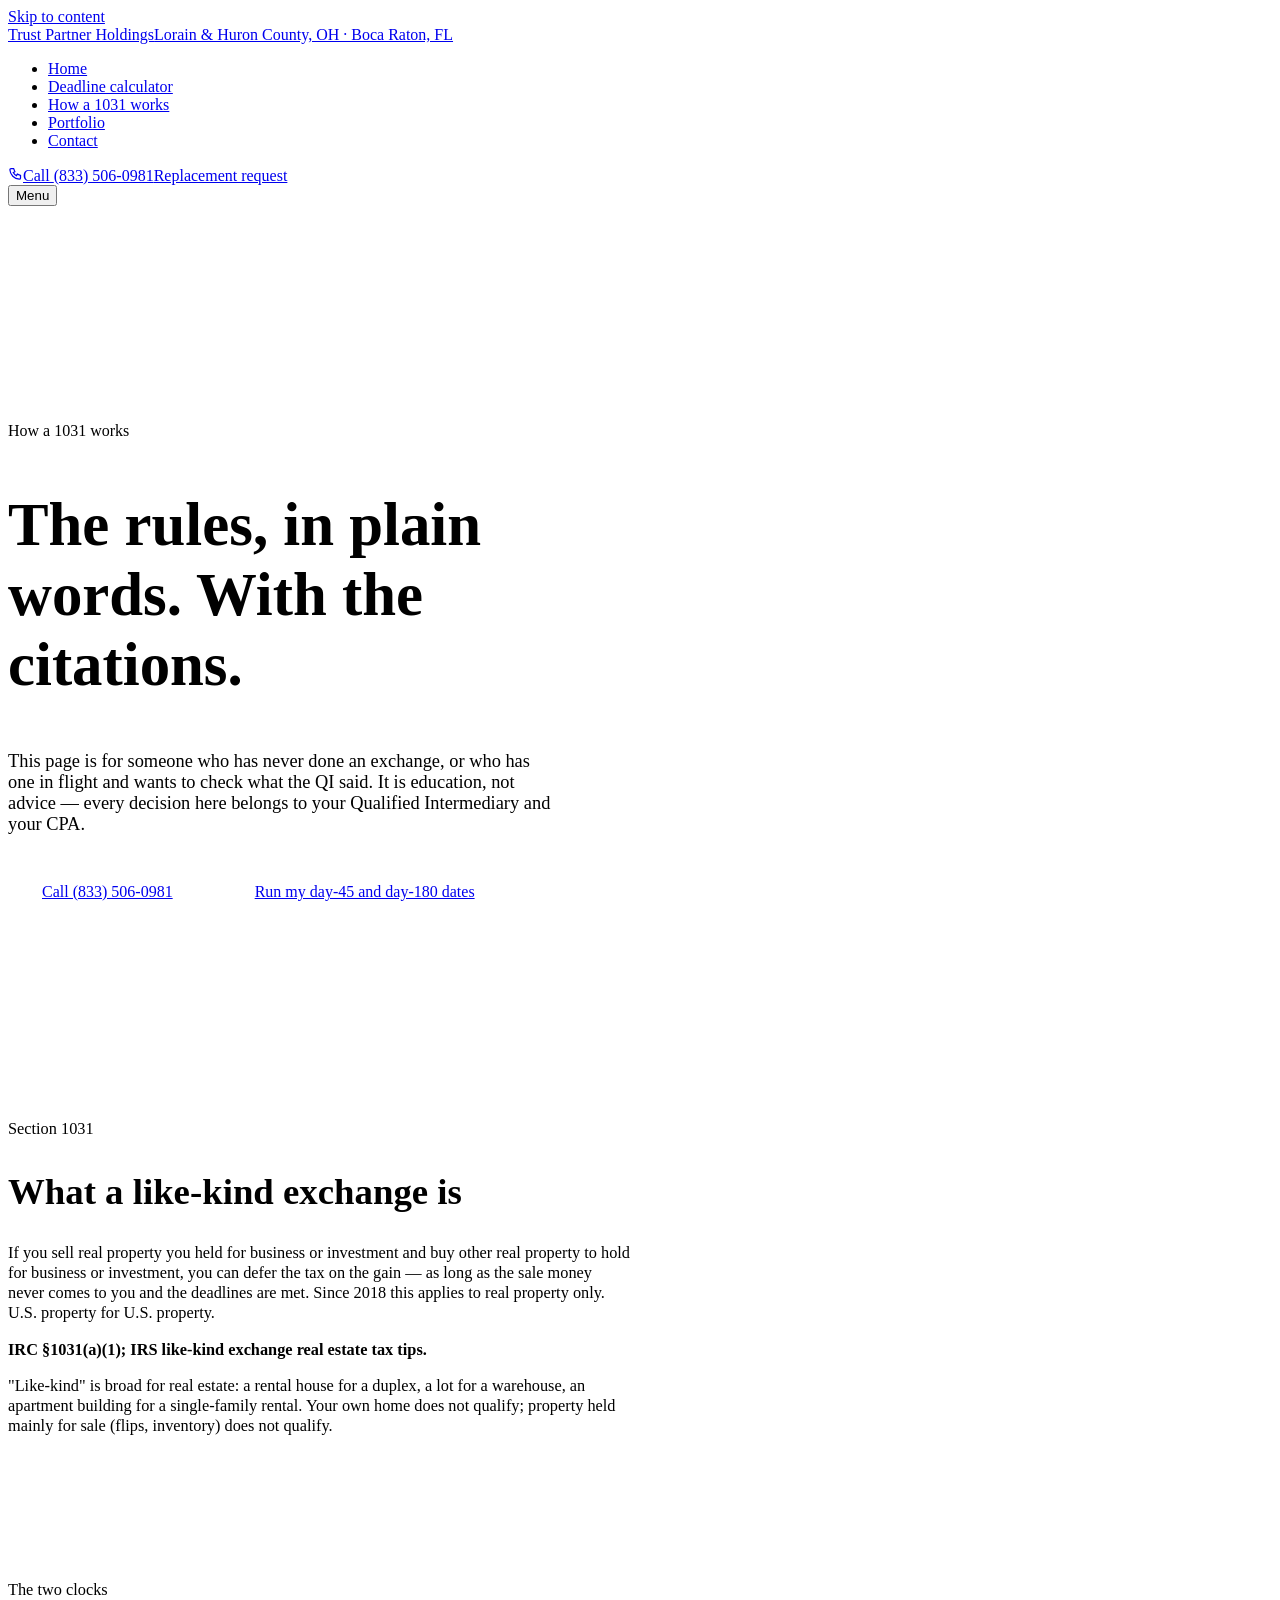
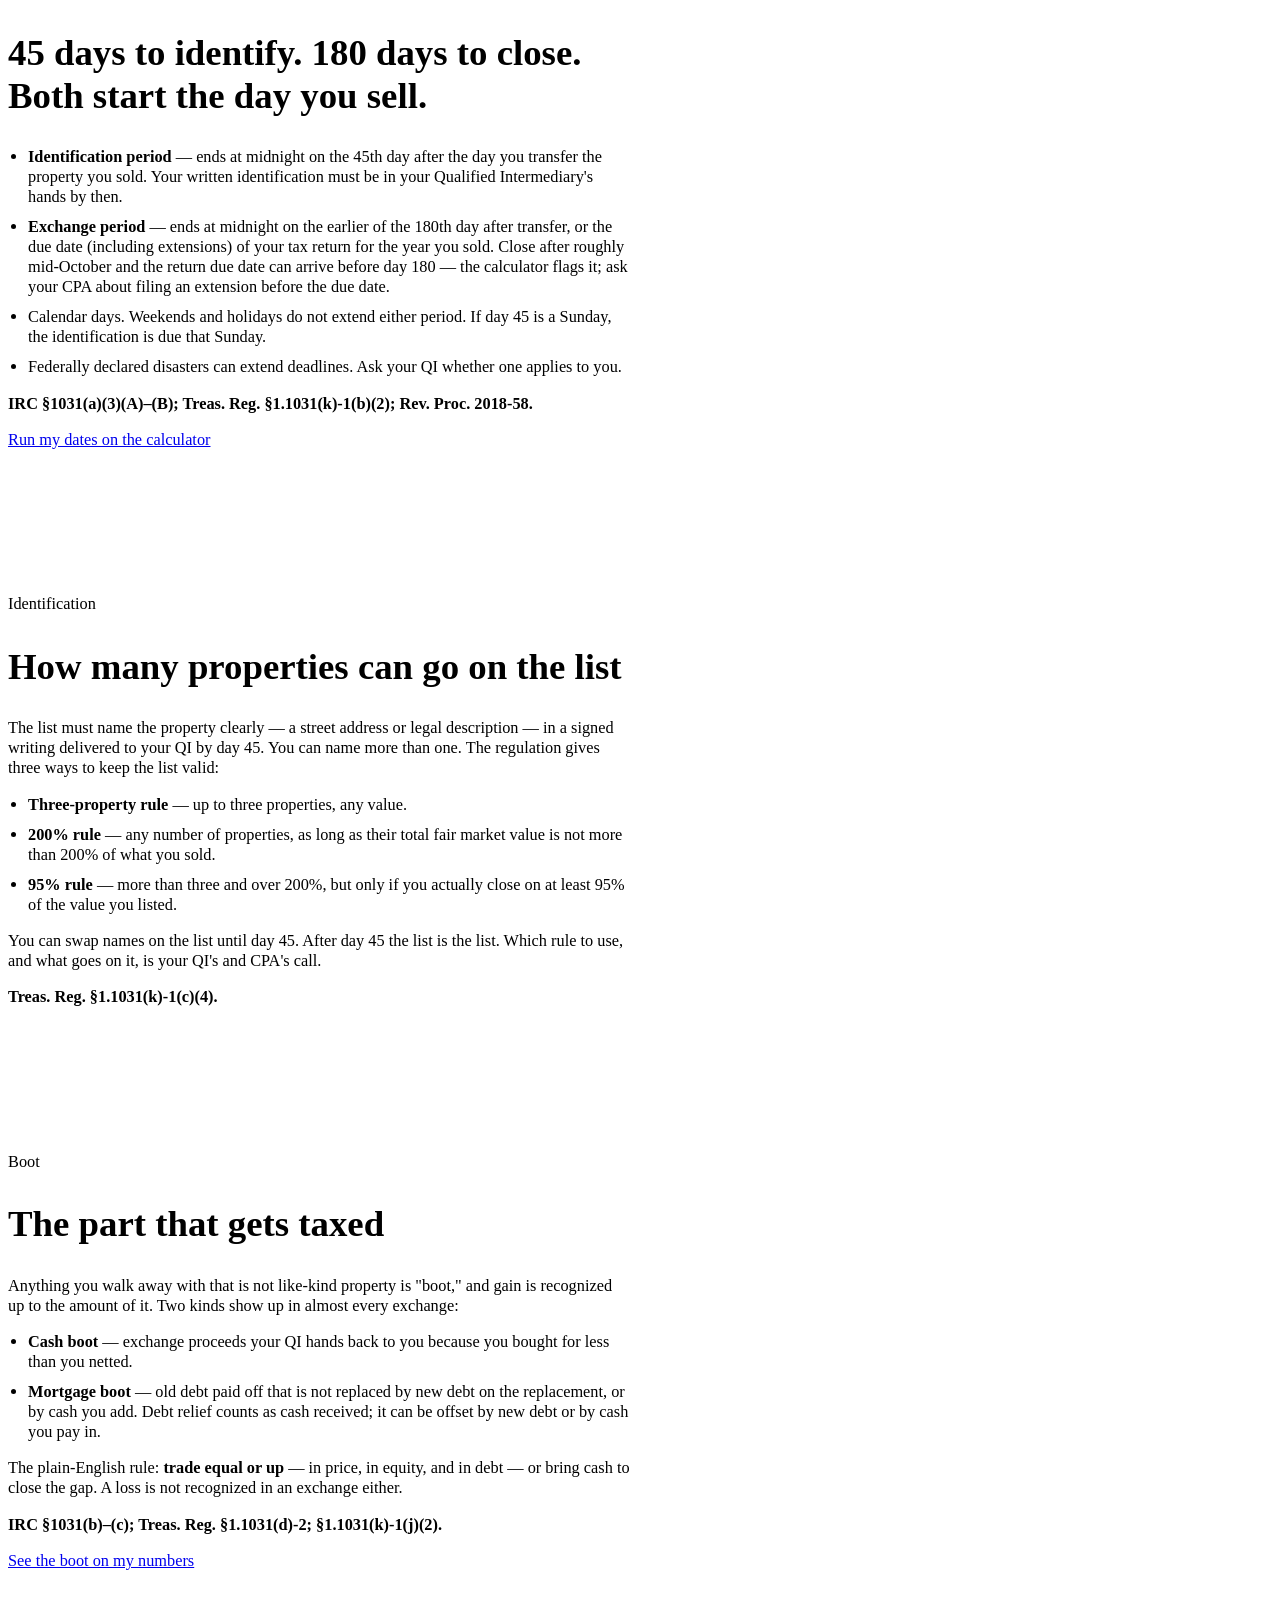
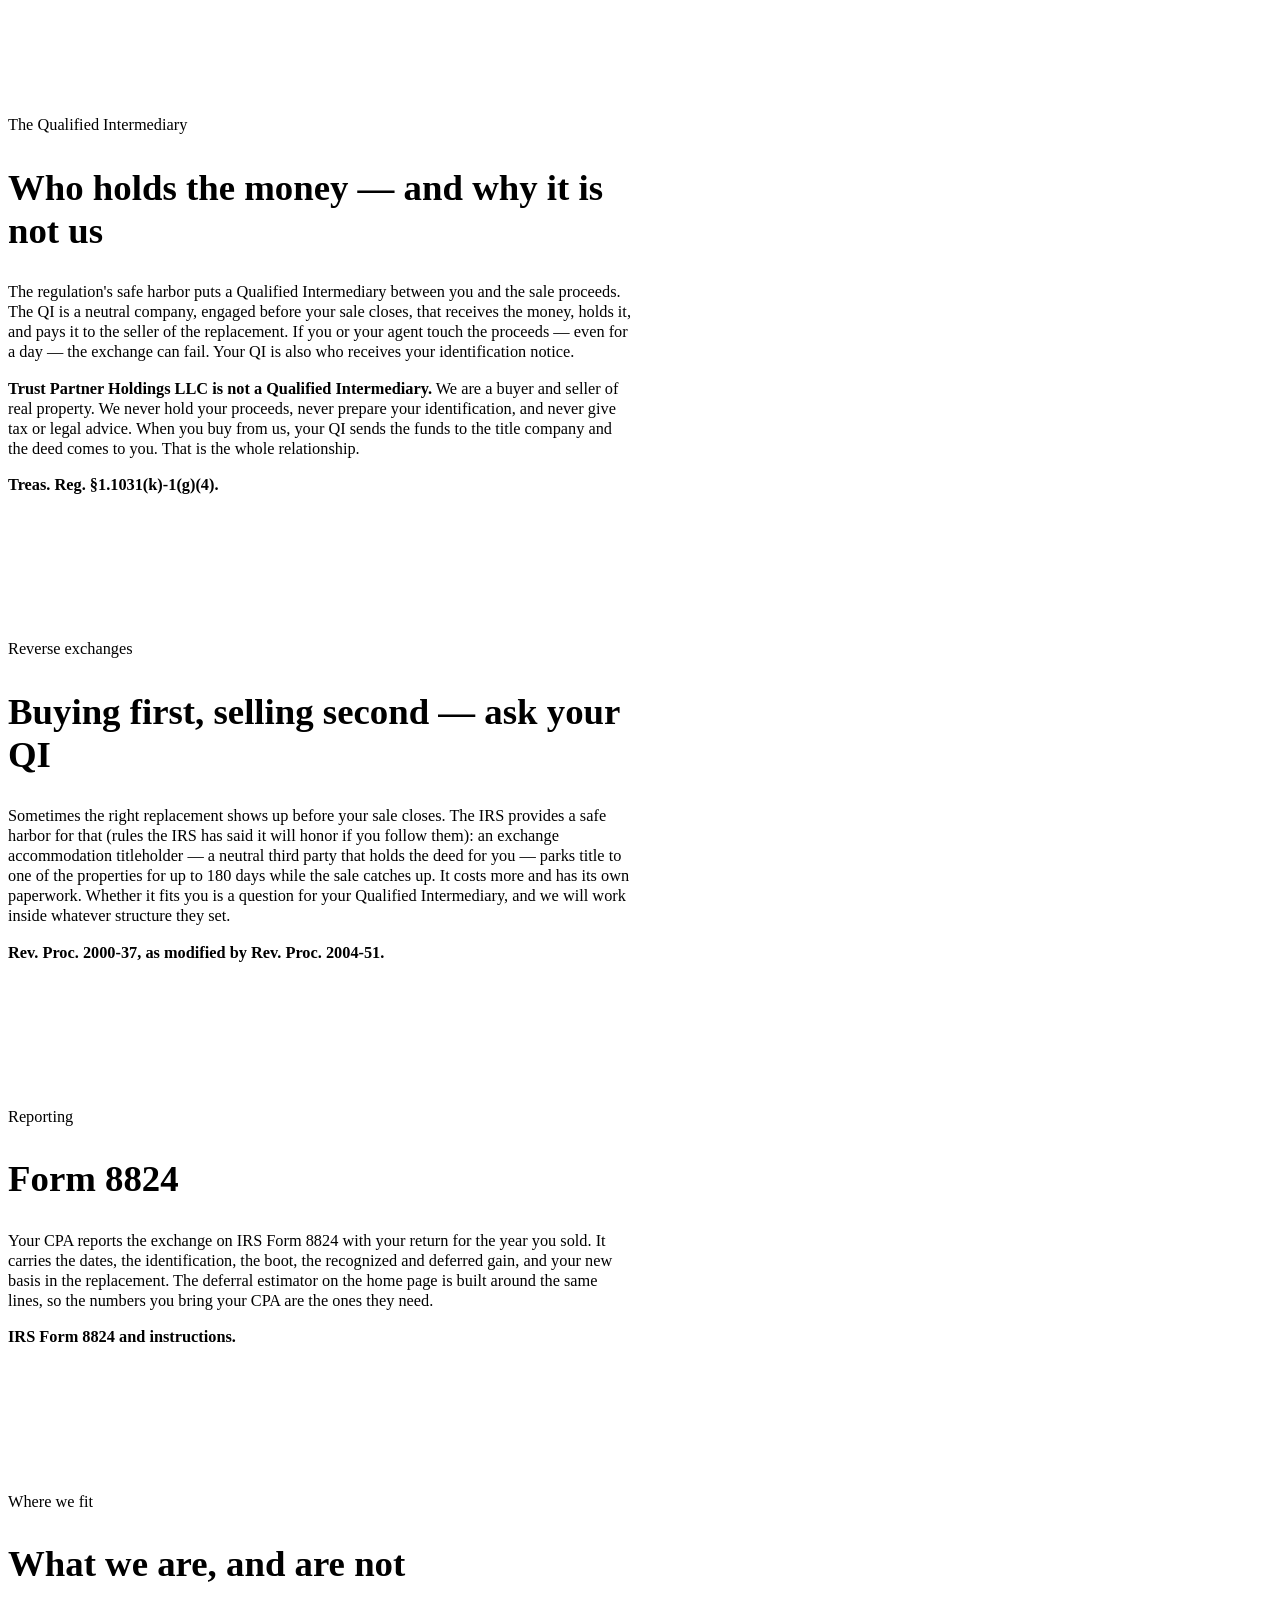
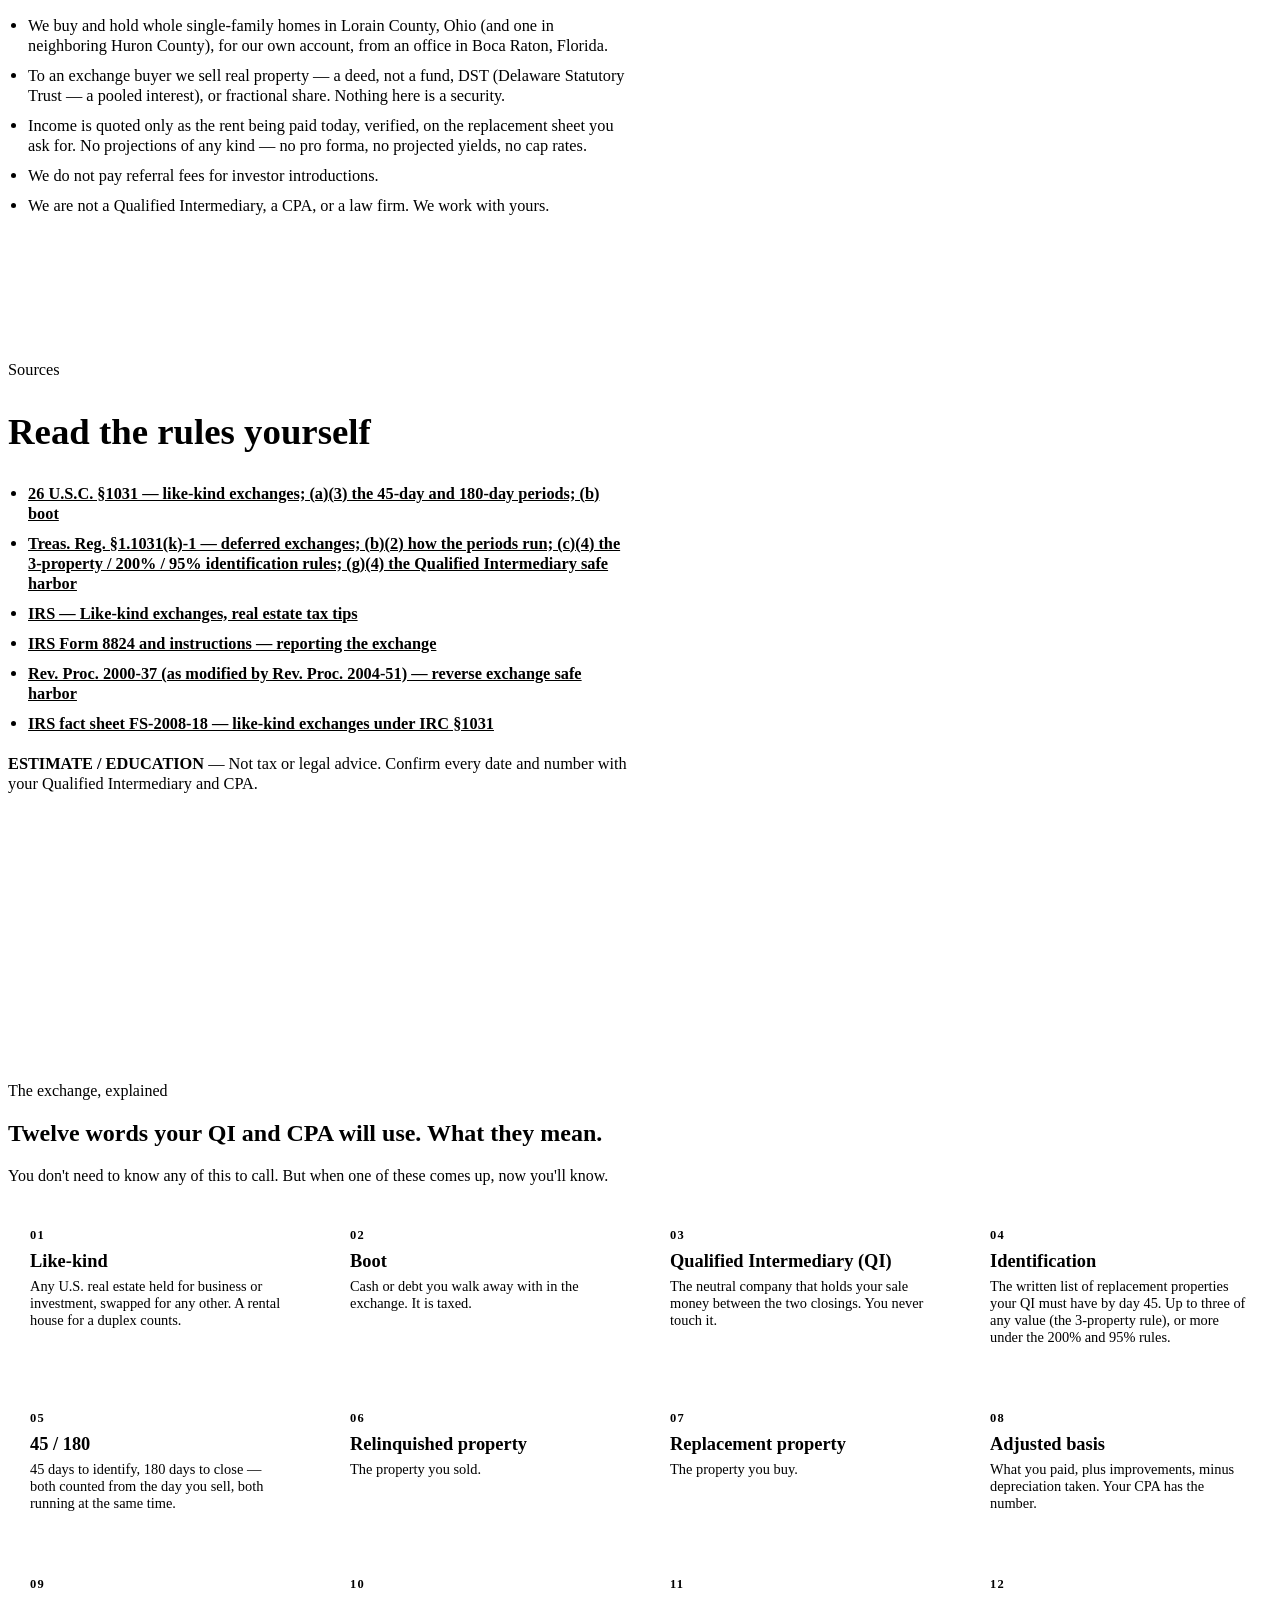
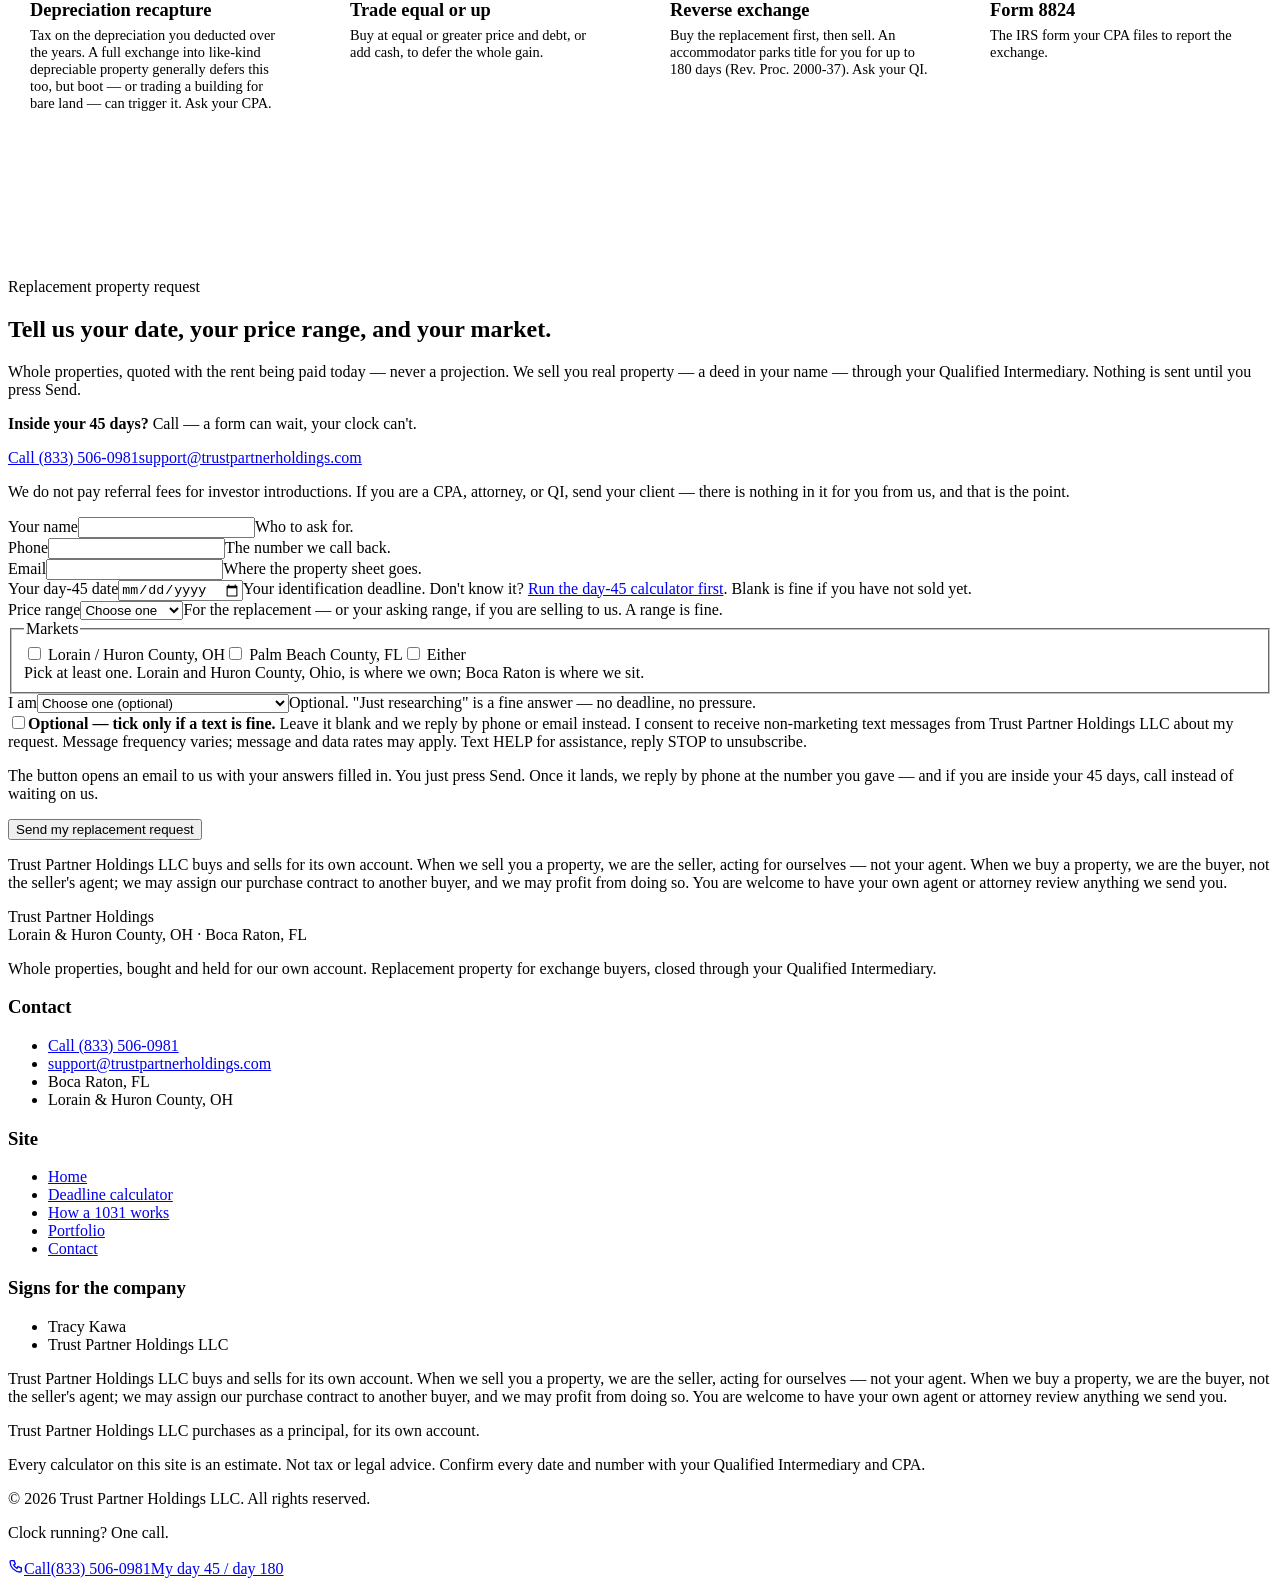
==== commit bbe09c88: "Preview redeploy 2026-09-10T17:24:36Z" ====
--- a/1031/index.html
+++ b/1031/index.html
@@ -1,4 +1,4 @@
 <!DOCTYPE html><html lang="en"><head><meta charset="UTF-8"><meta name="viewport" content="width=device-width, initial-scale=1"><title>How a 1031 exchange works | Trust Partner Holdings</title><meta name="description" content="IRC section 1031 in plain words: like-kind, the 45-day and 180-day clocks, the 3-property / 200% / 95% identification rules, boot, the Qualified Intermediary, and reverse exchanges. Cited, not embellished. Not tax or legal advice."><link rel="canonical" href="https://michaelkawa.github.io/tph-preview/1031/"><meta name="theme-color" content="#14181a"><meta property="og:type" content="website"><meta property="og:title" content="How a 1031 exchange works | Trust Partner Holdings"><meta property="og:description" content="IRC section 1031 in plain words: like-kind, the 45-day and 180-day clocks, the 3-property / 200% / 95% identification rules, boot, the Qualified Intermediary, and reverse exchanges. Cited, not embellished. Not tax or legal advice."><meta name="twitter:card" content="summary"><link rel="icon" href="/tph-preview/favicon.svg" type="image/svg+xml"><link rel="preconnect" href="https://fonts.googleapis.com"><link rel="preconnect" href="https://fonts.gstatic.com" crossorigin><link href="https://fonts.googleapis.com/css2?family=Archivo:wght@700;800;900&family=Inter:wght@400;500;600;700&display=swap" rel="stylesheet"><script type="application/ld+json">{"@context":"https://schema.org","@type":"Organization","name":"Trust Partner Holdings LLC","telephone":"(833) 506-0981","email":"support@trustpartnerholdings.com","description":"Trust Partner Holdings LLC buys and holds whole single-family homes in Lorain County and Huron County, Ohio, and is based in Boca Raton, Florida. Replacement property for 1031 exchange buyers, closed through your Qualified Intermediary.","areaServed":["Boca Raton FL","Lorain County OH","Huron County OH"],"address":{"@type":"PostalAddress","addressLocality":"Boca Raton","addressRegion":"FL"}}</script><style>.page-hero[data-c-75ysl5lo]{background:radial-gradient(ellipse at top right, #12726c38, transparent 55%), var(--ink);border-bottom:1px solid var(--line);padding:clamp(150px,20vw,200px) 0 clamp(56px,8vw,88px)}h1[data-c-75ysl5lo]{max-width:20ch;font-size:clamp(2.2rem,5.2vw,3.8rem)}.subtitle[data-c-75ysl5lo]{max-width:60ch;margin-bottom:30px;font-size:clamp(1rem,1.6vw,1.15rem)}.actions[data-c-75ysl5lo]{flex-wrap:wrap;gap:14px;display:flex}.btn-large[data-c-75ysl5lo]{white-space:normal;text-align:center;padding:18px 34px}@media (width<=600px){.btn-large[data-c-75ysl5lo]{width:100%}}
-</style><link rel="stylesheet" href="/tph-preview/static/ReplacementIntake.I0mz436F.css"><style>.glossary[data-c-itao57l5]{background:var(--ink);border-top:1px solid var(--line);padding:clamp(64px,10vw,128px) 0}.grid[data-c-itao57l5]{grid-template-columns:repeat(4,1fr);gap:16px;display:grid}.card[data-c-itao57l5]{border-radius:var(--radius);border:1px solid var(--line);background:var(--ink-2);min-width:0;transition:transform .35s var(--ease), border-color .35s var(--ease);padding:24px 22px 22px;position:relative}.card[data-c-itao57l5]:hover{border-color:var(--teal-dark);transform:translateY(-4px)}.idx[data-c-itao57l5]{font-family:var(--font-display);letter-spacing:.1em;color:var(--teal-light);font-size:.78rem;font-weight:900}.card[data-c-itao57l5] h3[data-c-itao57l5]{color:var(--paper);margin:8px 0 6px;font-size:1.15rem}.card[data-c-itao57l5] p[data-c-itao57l5]{margin:0;font-size:.9rem}@media (width<=980px){.grid[data-c-itao57l5]{grid-template-columns:repeat(2,1fr)}}@media (width<=520px){.grid[data-c-itao57l5]{grid-template-columns:1fr}}
+</style><link rel="stylesheet" href="/tph-preview/static/ReplacementIntake.DeiVQWx1.css"><style>.glossary[data-c-itao57l5]{background:var(--ink);border-top:1px solid var(--line);padding:clamp(64px,10vw,128px) 0}.grid[data-c-itao57l5]{grid-template-columns:repeat(4,1fr);gap:16px;display:grid}.card[data-c-itao57l5]{border-radius:var(--radius);border:1px solid var(--line);background:var(--ink-2);min-width:0;transition:transform .35s var(--ease), border-color .35s var(--ease);padding:24px 22px 22px;position:relative}.card[data-c-itao57l5]:hover{border-color:var(--teal-dark);transform:translateY(-4px)}.idx[data-c-itao57l5]{font-family:var(--font-display);letter-spacing:.1em;color:var(--teal-light);font-size:.78rem;font-weight:900}.card[data-c-itao57l5] h3[data-c-itao57l5]{color:var(--paper);margin:8px 0 6px;font-size:1.15rem}.card[data-c-itao57l5] p[data-c-itao57l5]{margin:0;font-size:.9rem}@media (width<=980px){.grid[data-c-itao57l5]{grid-template-columns:repeat(2,1fr)}}@media (width<=520px){.grid[data-c-itao57l5]{grid-template-columns:1fr}}
 .edu[data-c-6z5hpjaq]{background:var(--ink);padding:clamp(48px,8vw,96px) 0 0}.block[data-c-6z5hpjaq]{border-bottom:1px solid var(--line);max-width:78ch;margin-bottom:clamp(40px,6vw,64px);padding:0 0 clamp(40px,6vw,64px)}.block[data-c-6z5hpjaq]:last-child{border-bottom:0}.block[data-c-6z5hpjaq] h2[data-c-6z5hpjaq]{color:var(--paper);font-size:clamp(1.6rem,3.2vw,2.3rem)}.block[data-c-6z5hpjaq] p[data-c-6z5hpjaq],.block[data-c-6z5hpjaq] li[data-c-6z5hpjaq]{color:var(--paper-faint);font-size:1.02rem}.block[data-c-6z5hpjaq] ul[data-c-6z5hpjaq]{flex-direction:column;gap:10px;margin:0 0 1em;padding-left:20px;display:flex}.block[data-c-6z5hpjaq] strong[data-c-6z5hpjaq]{color:var(--paper)}.block[data-c-6z5hpjaq] em[data-c-6z5hpjaq]{color:var(--teal-light);font-style:normal}.cite[data-c-6z5hpjaq]{color:var(--teal-light);font-size:.88rem;font-weight:600}.src[data-c-6z5hpjaq] a[data-c-6z5hpjaq]{color:var(--teal-light);overflow-wrap:anywhere;font-weight:600}.foot[data-c-6z5hpjaq]{margin-top:20px;font-size:.92rem}.foot[data-c-6z5hpjaq] strong[data-c-6z5hpjaq]{color:var(--teal-light)}.btn-outline[data-c-6z5hpjaq]{white-space:normal;text-align:center}
-</style></head><body><a href="#main" class="visually-hidden">Skip to content</a><header class="site-header" data-c-nen7h5rs><div class="container bar" data-c-nen7h5rs><a href="/tph-preview/" class="brand" aria-label="Trust Partner Holdings — home" data-c-nen7h5rs><span class="brand-mark" data-c-nen7h5rs>Trust Partner Holdings</span><span class="brand-sub" data-c-nen7h5rs>Boca Raton, FL · Lorain County, OH</span></a><nav class="primary-nav" aria-label="Primary" data-c-nen7h5rs><ul data-c-nen7h5rs><li data-c-nen7h5rs><a href="/tph-preview/" data-c-nen7h5rs>Home</a></li><li data-c-nen7h5rs><a href="/tph-preview/#deadlines" data-c-nen7h5rs>Deadline calculator</a></li><li data-c-nen7h5rs><a href="/tph-preview/1031/" aria-current="page" data-c-nen7h5rs>How a 1031 works</a></li><li data-c-nen7h5rs><a href="/tph-preview/properties/" data-c-nen7h5rs>Portfolio</a></li><li data-c-nen7h5rs><a href="/tph-preview/contact/" data-c-nen7h5rs>Contact</a></li></ul></nav><div class="header-cta" data-c-nen7h5rs><a href="tel:+18335060981" class="phone-link" data-c-nen7h5rs><svg class="phone-ico" viewBox="0 0 24 24" width="15" height="15" fill="none" stroke="currentColor" stroke-width="2" aria-hidden="true" data-c-nen7h5rs><path d="M5 4h4l2 5-2.5 1.5a11 11 0 005 5L15 13l5 2v4a2 2 0 01-2 2A16 16 0 013 6a2 2 0 012-2z" data-c-nen7h5rs></path></svg><span class="phone-word" data-c-nen7h5rs>Call </span>(833) 506-0981</a><a href="#intake" class="btn btn-primary btn-small header-req" data-c-nen7h5rs>Replacement request</a></div><button class="menu-toggle" aria-expanded="false" aria-controls="mobile-nav" id="menu-toggle" data-c-nen7h5rs><span data-c-nen7h5rs></span><span data-c-nen7h5rs></span><span data-c-nen7h5rs></span><span class="visually-hidden" data-c-nen7h5rs>Menu</span></button></div><div class="mobile-nav" id="mobile-nav" hidden data-c-nen7h5rs><ul data-c-nen7h5rs><li data-c-nen7h5rs><a href="/tph-preview/" data-c-nen7h5rs>Home</a></li><li data-c-nen7h5rs><a href="/tph-preview/#deadlines" data-c-nen7h5rs>Deadline calculator</a></li><li data-c-nen7h5rs><a href="/tph-preview/1031/" data-c-nen7h5rs>How a 1031 works</a></li><li data-c-nen7h5rs><a href="/tph-preview/properties/" data-c-nen7h5rs>Portfolio</a></li><li data-c-nen7h5rs><a href="/tph-preview/contact/" data-c-nen7h5rs>Contact</a></li></ul><a href="tel:+18335060981" class="phone-link" data-c-nen7h5rs>Call (833) 506-0981</a><a href="#intake" class="btn btn-primary" data-c-nen7h5rs>Replacement request</a></div></header><script type="module">function e(){let e=document.getElementById(`menu-toggle`),t=document.getElementById(`mobile-nav`);if(!e||!t)return;let n=()=>{e.setAttribute(`aria-expanded`,`false`),t.hidden=!0};e.addEventListener(`click`,()=>{let n=e.getAttribute(`aria-expanded`)===`true`;e.setAttribute(`aria-expanded`,String(!n)),t.hidden=n}),t.querySelectorAll(`a`).forEach(e=>e.addEventListener(`click`,n)),window.addEventListener(`hashchange`,n)}e();</script><main id="main"><section class="page-hero" data-c-75ysl5lo><div class="container" data-c-75ysl5lo><p class="eyebrow" data-c-75ysl5lo>How a 1031 works</p><h1 data-c-75ysl5lo>The rules, in plain words. With the citations.</h1><p class="subtitle" data-c-75ysl5lo>This page is for someone who has never done an exchange, or who has one in flight and wants to check what the QI said. It is education, not advice — every decision here belongs to your Qualified Intermediary and your CPA.</p><div class="actions" data-c-75ysl5lo><a href="tel:+18335060981" class="btn btn-primary btn-large" data-c-75ysl5lo>Call (833) 506-0981</a><a href="/tph-preview/#deadlines" class="btn btn-outline btn-large" data-c-75ysl5lo>Run my day-45 and day-180 dates</a></div></div></section><section class="edu" data-c-6z5hpjaq><div class="container" data-c-6z5hpjaq><article class="block" id="what-it-is" data-c-6z5hpjaq><p class="eyebrow" data-c-6z5hpjaq>Section 1031</p><h2 data-c-6z5hpjaq>What a like-kind exchange is</h2><p data-c-6z5hpjaq>If you sell real property you held for business or investment and buy other real property to hold for business or investment, you can defer the tax on the gain — as long as the sale money never comes to you and the deadlines are met. Since 2018 this applies to real property only. U.S. property for U.S. property.</p><p class="cite" data-c-6z5hpjaq>IRC §1031(a)(1); IRS like-kind exchange real estate tax tips.</p><p data-c-6z5hpjaq>"Like-kind" is broad for real estate: a rental house for a duplex, a lot for a warehouse, an apartment building for a single-family rental. Your own home does not qualify; property held mainly for sale (flips, inventory) does not qualify.</p></article><article class="block" id="the-clocks" data-c-6z5hpjaq><p class="eyebrow" data-c-6z5hpjaq>The two clocks</p><h2 data-c-6z5hpjaq>45 days to identify. 180 days to close. Both start the day you sell.</h2><ul data-c-6z5hpjaq><li data-c-6z5hpjaq><strong data-c-6z5hpjaq>Identification period</strong> — ends at midnight on the 45th day after the day you transfer the property you sold. Your written identification must be in your Qualified Intermediary's hands by then.</li><li data-c-6z5hpjaq><strong data-c-6z5hpjaq>Exchange period</strong> — ends at midnight on the <em data-c-6z5hpjaq>earlier</em> of the 180th day after transfer, or the due date (including extensions) of your tax return for the year you sold. Close after roughly mid-October and the return due date can arrive before day 180 — the calculator flags it; ask your CPA about filing an extension before the due date.</li><li data-c-6z5hpjaq>Calendar days. Weekends and holidays do not extend either period. If day 45 is a Sunday, the identification is due that Sunday.</li><li data-c-6z5hpjaq>Federally declared disasters can extend deadlines. Ask your QI whether one applies to you.</li></ul><p class="cite" data-c-6z5hpjaq>IRC §1031(a)(3)(A)–(B); Treas. Reg. §1.1031(k)-1(b)(2); Rev. Proc. 2018-58.</p><p data-c-6z5hpjaq><a href="/tph-preview/#deadlines" class="btn btn-outline" data-c-6z5hpjaq>Run my dates on the calculator</a></p></article><article class="block" id="identification" data-c-6z5hpjaq><p class="eyebrow" data-c-6z5hpjaq>Identification</p><h2 data-c-6z5hpjaq>How many properties can go on the list</h2><p data-c-6z5hpjaq>The list must name the property clearly — a street address or legal description — in a signed writing delivered to your QI by day 45. You can name more than one. The regulation gives three ways to keep the list valid:</p><ul data-c-6z5hpjaq><li data-c-6z5hpjaq><strong data-c-6z5hpjaq>Three-property rule</strong> — up to three properties, any value.</li><li data-c-6z5hpjaq><strong data-c-6z5hpjaq>200% rule</strong> — any number of properties, as long as their total fair market value is not more than 200% of what you sold.</li><li data-c-6z5hpjaq><strong data-c-6z5hpjaq>95% rule</strong> — more than three and over 200%, but only if you actually close on at least 95% of the value you listed.</li></ul><p data-c-6z5hpjaq>You can swap names on the list until day 45. After day 45 the list is the list. Which rule to use, and what goes on it, is your QI's and CPA's call.</p><p class="cite" data-c-6z5hpjaq>Treas. Reg. §1.1031(k)-1(c)(4).</p></article><article class="block" id="boot" data-c-6z5hpjaq><p class="eyebrow" data-c-6z5hpjaq>Boot</p><h2 data-c-6z5hpjaq>The part that gets taxed</h2><p data-c-6z5hpjaq>Anything you walk away with that is not like-kind property is "boot," and gain is recognized up to the amount of it. Two kinds show up in almost every exchange:</p><ul data-c-6z5hpjaq><li data-c-6z5hpjaq><strong data-c-6z5hpjaq>Cash boot</strong> — exchange proceeds your QI hands back to you because you bought for less than you netted.</li><li data-c-6z5hpjaq><strong data-c-6z5hpjaq>Mortgage boot</strong> — old debt paid off that is not replaced by new debt on the replacement, or by cash you add. Debt relief counts as cash received; it can be offset by new debt or by cash you pay in.</li></ul><p data-c-6z5hpjaq>The plain-English rule: <strong data-c-6z5hpjaq>trade equal or up</strong> — in price, in equity, and in debt — or bring cash to close the gap. A loss is not recognized in an exchange either.</p><p class="cite" data-c-6z5hpjaq>IRC §1031(b)–(c); Treas. Reg. §1.1031(d)-2; §1.1031(k)-1(j)(2).</p><p data-c-6z5hpjaq><a href="/tph-preview/#estimate" class="btn btn-outline" data-c-6z5hpjaq>See the boot on my numbers</a></p></article><article class="block" id="qi" data-c-6z5hpjaq><p class="eyebrow" data-c-6z5hpjaq>The Qualified Intermediary</p><h2 data-c-6z5hpjaq>Who holds the money — and why it is not us</h2><p data-c-6z5hpjaq>The regulation's safe harbor puts a Qualified Intermediary between you and the sale proceeds. The QI is a neutral company, engaged before your sale closes, that receives the money, holds it, and pays it to the seller of the replacement. If you or your agent touch the proceeds — even for a day — the exchange can fail. Your QI is also who receives your identification notice.</p><p data-c-6z5hpjaq><strong data-c-6z5hpjaq>Trust Partner Holdings LLC is not a Qualified Intermediary.</strong> We are a buyer and seller of real property. We never hold your proceeds, never prepare your identification, and never give tax or legal advice. When you buy from us, your QI sends the funds to the title company and the deed comes to you. That is the whole relationship.</p><p class="cite" data-c-6z5hpjaq>Treas. Reg. §1.1031(k)-1(g)(4).</p></article><article class="block" id="reverse" data-c-6z5hpjaq><p class="eyebrow" data-c-6z5hpjaq>Reverse exchanges</p><h2 data-c-6z5hpjaq>Buying first, selling second — ask your QI</h2><p data-c-6z5hpjaq>Sometimes the right replacement shows up before your sale closes. The IRS provides a safe harbor for that: an exchange accommodation titleholder parks title to one of the properties for up to 180 days while the sale catches up. It costs more and has its own paperwork. Whether it fits you is a question for your Qualified Intermediary, and we will work inside whatever structure they set.</p><p class="cite" data-c-6z5hpjaq>Rev. Proc. 2000-37, as modified by Rev. Proc. 2004-51.</p></article><article class="block" id="reporting" data-c-6z5hpjaq><p class="eyebrow" data-c-6z5hpjaq>Reporting</p><h2 data-c-6z5hpjaq>Form 8824</h2><p data-c-6z5hpjaq>Your CPA reports the exchange on IRS Form 8824 with your return for the year you sold. It carries the dates, the identification, the boot, the recognized and deferred gain, and your new basis in the replacement. The deferral estimator on the home page is built around the same lines, so the numbers you bring your CPA are the ones they need.</p><p class="cite" data-c-6z5hpjaq>IRS Form 8824 and instructions.</p></article><article class="block" id="us" data-c-6z5hpjaq><p class="eyebrow" data-c-6z5hpjaq>Where we fit</p><h2 data-c-6z5hpjaq>What we are, and are not</h2><ul data-c-6z5hpjaq><li data-c-6z5hpjaq>We buy and hold whole single-family homes in Lorain County, Ohio (and one in neighboring Huron County), for our own account, from an office in Boca Raton, Florida.</li><li data-c-6z5hpjaq>To an exchange buyer we sell real property — a deed, not a fund, DST (Delaware Statutory Trust — a pooled interest), or fractional share. Nothing here is a security.</li><li data-c-6z5hpjaq>Income is quoted only as the rent being paid today, verified, on the replacement sheet you ask for. No projections of any kind — no pro forma, no projected yields, no cap rates.</li><li data-c-6z5hpjaq>We do not pay referral fees for investor introductions.</li><li data-c-6z5hpjaq>We are not a Qualified Intermediary, a CPA, or a law firm. We work with yours.</li></ul></article><article class="block sources" id="sources" data-c-6z5hpjaq><p class="eyebrow" data-c-6z5hpjaq>Sources</p><h2 data-c-6z5hpjaq>Read the rules yourself</h2><ul class="src" data-c-6z5hpjaq><li data-c-6z5hpjaq><a href="https://www.law.cornell.edu/uscode/text/26/1031" target="_blank" rel="noopener noreferrer" data-c-6z5hpjaq>26 U.S.C. §1031 — like-kind exchanges; (a)(3) the 45-day and 180-day periods; (b) boot</a></li><li data-c-6z5hpjaq><a href="https://www.law.cornell.edu/cfr/text/26/1.1031(k)-1" target="_blank" rel="noopener noreferrer" data-c-6z5hpjaq>Treas. Reg. §1.1031(k)-1 — deferred exchanges; (b)(2) how the periods run; (c)(4) the 3-property / 200% / 95% identification rules; (g)(4) the Qualified Intermediary safe harbor</a></li><li data-c-6z5hpjaq><a href="https://www.irs.gov/businesses/small-businesses-self-employed/like-kind-exchanges-real-estate-tax-tips" target="_blank" rel="noopener noreferrer" data-c-6z5hpjaq>IRS — Like-kind exchanges, real estate tax tips</a></li><li data-c-6z5hpjaq><a href="https://www.irs.gov/forms-pubs/about-form-8824" target="_blank" rel="noopener noreferrer" data-c-6z5hpjaq>IRS Form 8824 and instructions — reporting the exchange</a></li><li data-c-6z5hpjaq><a href="https://www.irs.gov/pub/irs-drop/rp-00-37.pdf" target="_blank" rel="noopener noreferrer" data-c-6z5hpjaq>Rev. Proc. 2000-37 (as modified by Rev. Proc. 2004-51) — reverse exchange safe harbor</a></li><li data-c-6z5hpjaq><a href="https://www.irs.gov/pub/irs-news/fs-08-18.pdf" target="_blank" rel="noopener noreferrer" data-c-6z5hpjaq>IRS fact sheet FS-2008-18 — like-kind exchanges under IRC §1031</a></li></ul><p class="foot" data-c-6z5hpjaq><strong data-c-6z5hpjaq>ESTIMATE / EDUCATION</strong> — Not tax or legal advice. Confirm every date and number with your Qualified Intermediary and CPA.</p></article></div></section><section class="glossary" id="exchange-explained" data-motion="stagger" data-c-itao57l5><div class="container" data-c-itao57l5><div class="section-head" data-c-itao57l5><p class="eyebrow" data-c-itao57l5>The exchange, explained</p><h2 data-c-itao57l5>Twelve words your QI and CPA will use. What they mean.</h2><p data-c-itao57l5>You don't need to know any of this to call. But when one of these comes up, now you'll know.</p></div><div class="grid" data-c-itao57l5><div class="card reveal" data-c-itao57l5><span class="idx" data-c-itao57l5>01</span><h3 data-c-itao57l5>Like-kind</h3><p data-c-itao57l5>Any U.S. real estate held for business or investment, swapped for any other. A rental house for a duplex counts.</p></div><div class="card reveal" data-c-itao57l5><span class="idx" data-c-itao57l5>02</span><h3 data-c-itao57l5>Boot</h3><p data-c-itao57l5>Cash or debt you walk away with in the exchange. It is taxed.</p></div><div class="card reveal" data-c-itao57l5><span class="idx" data-c-itao57l5>03</span><h3 data-c-itao57l5>Qualified Intermediary (QI)</h3><p data-c-itao57l5>The neutral company that holds your sale money between the two closings. You never touch it.</p></div><div class="card reveal" data-c-itao57l5><span class="idx" data-c-itao57l5>04</span><h3 data-c-itao57l5>Identification</h3><p data-c-itao57l5>The written list of replacement properties your QI must have by day 45. Up to three of any value (the 3-property rule), or more under the 200% and 95% rules.</p></div><div class="card reveal" data-c-itao57l5><span class="idx" data-c-itao57l5>05</span><h3 data-c-itao57l5>45 / 180</h3><p data-c-itao57l5>45 days to identify, 180 days to close — both counted from the day you sell, both running at the same time.</p></div><div class="card reveal" data-c-itao57l5><span class="idx" data-c-itao57l5>06</span><h3 data-c-itao57l5>Relinquished property</h3><p data-c-itao57l5>The property you sold.</p></div><div class="card reveal" data-c-itao57l5><span class="idx" data-c-itao57l5>07</span><h3 data-c-itao57l5>Replacement property</h3><p data-c-itao57l5>The property you buy.</p></div><div class="card reveal" data-c-itao57l5><span class="idx" data-c-itao57l5>08</span><h3 data-c-itao57l5>Adjusted basis</h3><p data-c-itao57l5>What you paid, plus improvements, minus depreciation taken. Your CPA has the number.</p></div><div class="card reveal" data-c-itao57l5><span class="idx" data-c-itao57l5>09</span><h3 data-c-itao57l5>Depreciation recapture</h3><p data-c-itao57l5>Tax on the depreciation you deducted over the years. A full exchange into like-kind depreciable property generally defers this too, but boot — or trading a building for bare land — can trigger it. Ask your CPA.</p></div><div class="card reveal" data-c-itao57l5><span class="idx" data-c-itao57l5>10</span><h3 data-c-itao57l5>Trade equal or up</h3><p data-c-itao57l5>Buy at equal or greater price and debt, or add cash, to defer the whole gain.</p></div><div class="card reveal" data-c-itao57l5><span class="idx" data-c-itao57l5>11</span><h3 data-c-itao57l5>Reverse exchange</h3><p data-c-itao57l5>Buy the replacement first, then sell. An accommodator parks title for you for up to 180 days (Rev. Proc. 2000-37). Ask your QI.</p></div><div class="card reveal" data-c-itao57l5><span class="idx" data-c-itao57l5>12</span><h3 data-c-itao57l5>Form 8824</h3><p data-c-itao57l5>The IRS form your CPA files to report the exchange.</p></div></div></div></section><section class="lead" id="intake" data-c-hboqbqxx><div class="container layout" data-c-hboqbqxx><div class="copy reveal" data-c-hboqbqxx><p class="eyebrow" data-c-hboqbqxx>Replacement property request</p><h2 data-c-hboqbqxx>Tell us your date, your price range, and your market.</h2><p class="sub" data-c-hboqbqxx>Whole properties, quoted with the rent being paid today — never a projection. We sell you real property — a deed in your name — through your Qualified Intermediary. Nothing is sent until you press Send.</p><p class="sub clock" data-c-hboqbqxx><strong data-c-hboqbqxx>Inside your 45 days?</strong> Call — a form can wait, your clock can't.</p><div class="alt-contact" data-c-hboqbqxx><a href="tel:+18335060981" class="btn btn-outline" data-c-hboqbqxx>Call (833) 506-0981</a><a href="mailto:support@trustpartnerholdings.com" class="btn btn-outline" data-c-hboqbqxx>support@trustpartnerholdings.com</a></div><p class="fee" data-c-hboqbqxx>We do not pay referral fees for investor introductions. If you are a CPA, attorney, or QI, send your client — there is nothing in it for you from us, and that is the point.</p></div><form class="form reveal" id="intake-form" novalidate data-c-hboqbqxx><div class="field" data-c-hboqbqxx><label for="in-name" data-c-hboqbqxx>Your name</label><input type="text" id="in-name" name="name" autocomplete="name" required data-c-hboqbqxx><span class="help" data-c-hboqbqxx>Who to ask for.</span><span class="error" id="err-name" role="alert" data-c-hboqbqxx></span></div><div class="row" data-c-hboqbqxx><div class="field" data-c-hboqbqxx><label for="in-phone" data-c-hboqbqxx>Phone</label><input type="tel" id="in-phone" name="phone" autocomplete="tel" required data-c-hboqbqxx><span class="help" data-c-hboqbqxx>The number we call back.</span><span class="error" id="err-phone" role="alert" data-c-hboqbqxx></span></div><div class="field" data-c-hboqbqxx><label for="in-email" data-c-hboqbqxx>Email</label><input type="email" id="in-email" name="email" autocomplete="email" required data-c-hboqbqxx><span class="help" data-c-hboqbqxx>Where the property sheet goes.</span><span class="error" id="err-email" role="alert" data-c-hboqbqxx></span></div></div><div class="row" data-c-hboqbqxx><div class="field" data-c-hboqbqxx><label for="in-day45" data-c-hboqbqxx>Your day-45 date</label><input type="date" id="in-day45" name="day45" class="date" data-c-hboqbqxx><span class="help" data-c-hboqbqxx>Your identification deadline. Don't know it? <a href="/tph-preview/#deadlines" class="help-link" data-c-hboqbqxx>Run the day-45 calculator first</a>. Blank is fine if you have not sold yet.</span></div><div class="field" data-c-hboqbqxx><label for="in-band" data-c-hboqbqxx>Price range</label><select id="in-band" name="band" required data-c-hboqbqxx><option value="" data-c-hboqbqxx>Choose one</option><option value="under-150k" data-c-hboqbqxx>Under $150k</option><option value="150k-300k" data-c-hboqbqxx>$150k–$300k</option><option value="300k-600k" data-c-hboqbqxx>$300k–$600k</option><option value="600k-1m" data-c-hboqbqxx>$600k–$1M</option><option value="over-1m" data-c-hboqbqxx>Over $1M</option><option value="not-sure" data-c-hboqbqxx>Not sure yet</option></select><span class="help" data-c-hboqbqxx>For the replacement — or your asking range, if you are selling to us. A range is fine.</span><span class="error" id="err-band" role="alert" data-c-hboqbqxx></span></div></div><fieldset class="field checks" data-c-hboqbqxx><legend data-c-hboqbqxx>Markets</legend><div class="check-row" data-c-hboqbqxx><label class="check" data-c-hboqbqxx><input type="checkbox" name="markets" value="lorain" data-c-hboqbqxx> <span data-c-hboqbqxx>Lorain County, OH</span></label><label class="check" data-c-hboqbqxx><input type="checkbox" name="markets" value="palm-beach" data-c-hboqbqxx> <span data-c-hboqbqxx>Palm Beach County, FL</span></label><label class="check" data-c-hboqbqxx><input type="checkbox" name="markets" value="either" data-c-hboqbqxx> <span data-c-hboqbqxx>Either</span></label></div><span class="help" data-c-hboqbqxx>Pick at least one. Lorain County is where we own; Boca Raton is where we sit.</span><span class="error" id="err-markets" role="alert" data-c-hboqbqxx></span></fieldset><div class="field" data-c-hboqbqxx><label for="in-role" data-c-hboqbqxx>I am</label><select id="in-role" name="role" data-c-hboqbqxx><option value data-c-hboqbqxx>Choose one (optional)</option><option value="exchanger" data-c-hboqbqxx>Exchanger — buying a replacement</option><option value="seller" data-c-hboqbqxx>Selling a property to you</option><option value="cpa" data-c-hboqbqxx>CPA</option><option value="qi" data-c-hboqbqxx>Qualified Intermediary / accommodator</option><option value="attorney" data-c-hboqbqxx>Attorney</option><option value="agent" data-c-hboqbqxx>Agent for a client</option><option value="researching" data-c-hboqbqxx>Just researching — no deadline</option></select><span class="help" data-c-hboqbqxx>Optional. "Just researching" is a fine answer — no deadline, no pressure.</span></div><label class="check consent" data-c-hboqbqxx><input type="checkbox" name="consent" id="in-consent" data-c-hboqbqxx><span data-c-hboqbqxx><strong class="opt" data-c-hboqbqxx>Optional — tick only if a text is fine.</strong> Leave it blank and we reply by phone or email instead. I consent to receive non-marketing text messages from Trust Partner Holdings LLC about my request. Message frequency varies; message and data rates may apply. Text HELP for assistance, reply STOP to unsubscribe.</span></label><input type="hidden" name="estimate" id="in-estimate" data-c-hboqbqxx><p class="pretap" data-c-hboqbqxx>The button opens an email to us with your answers filled in. You just press Send. Once it lands, we reply by phone at the number you gave — and if you are inside your 45 days, call instead of waiting on us.</p><button type="submit" class="btn btn-primary submit-btn" data-c-hboqbqxx>Send my replacement request</button><p class="disc" data-c-hboqbqxx>Trust Partner Holdings LLC buys and sells for its own account. When we sell you a property, we are the seller, acting for ourselves — not your agent. When we buy a property, we are the buyer, not the seller&#39;s agent; we may assign our purchase contract to another buyer, and we may profit from doing so. You are welcome to have your own agent or attorney review anything we send you.</p><p class="status" id="intake-status" role="status" aria-live="polite" hidden data-c-hboqbqxx></p><div class="sent" id="intake-sent" role="status" aria-live="polite" hidden data-c-hboqbqxx></div></form></div></section><script type="module" src="/tph-preview/static/ReplacementIntake.DgiQbXQ1.js"></script></main><footer class="site-footer" data-c-jo6i4kqk><div class="container grid" data-c-jo6i4kqk><div class="col brand-col" data-c-jo6i4kqk><div class="brand-mark" data-c-jo6i4kqk>Trust Partner Holdings<br data-c-jo6i4kqk><span class="sub" data-c-jo6i4kqk>Boca Raton, FL · Lorain County, OH</span></div><p class="tag" data-c-jo6i4kqk>Whole properties, bought and held for our own account. Replacement property for exchange buyers, closed through your Qualified Intermediary.</p></div><div class="col" data-c-jo6i4kqk><h3 data-c-jo6i4kqk>Contact</h3><ul class="plain" data-c-jo6i4kqk><li data-c-jo6i4kqk><a href="tel:+18335060981" data-c-jo6i4kqk>Call (833) 506-0981</a></li><li data-c-jo6i4kqk><a href="mailto:support@trustpartnerholdings.com" data-c-jo6i4kqk>support@trustpartnerholdings.com</a></li><li data-c-jo6i4kqk>Boca Raton, FL</li><li data-c-jo6i4kqk>Lorain &amp; Huron County, OH</li></ul></div><div class="col" data-c-jo6i4kqk><h3 data-c-jo6i4kqk>Site</h3><ul class="plain" data-c-jo6i4kqk><li data-c-jo6i4kqk><a href="/tph-preview/" data-c-jo6i4kqk>Home</a></li><li data-c-jo6i4kqk><a href="/tph-preview/#deadlines" data-c-jo6i4kqk>Deadline calculator</a></li><li data-c-jo6i4kqk><a href="/tph-preview/1031/" data-c-jo6i4kqk>How a 1031 works</a></li><li data-c-jo6i4kqk><a href="/tph-preview/properties/" data-c-jo6i4kqk>Portfolio</a></li><li data-c-jo6i4kqk><a href="/tph-preview/contact/" data-c-jo6i4kqk>Contact</a></li></ul></div><div class="col" data-c-jo6i4kqk><h3 data-c-jo6i4kqk>Signs for the company</h3><ul class="plain" data-c-jo6i4kqk><li data-c-jo6i4kqk>Tracy Kawa</li><li data-c-jo6i4kqk>Trust Partner Holdings LLC</li></ul></div></div><div class="container legal" data-c-jo6i4kqk><p data-c-jo6i4kqk>Trust Partner Holdings LLC buys and sells for its own account. When we sell you a property, we are the seller, acting for ourselves — not your agent. When we buy a property, we are the buyer, not the seller&#39;s agent; we may assign our purchase contract to another buyer, and we may profit from doing so. You are welcome to have your own agent or attorney review anything we send you.</p><p data-c-jo6i4kqk>Trust Partner Holdings LLC purchases as a principal, for its own account.</p><p data-c-jo6i4kqk>Every calculator on this site is an estimate. Not tax or legal advice. Confirm every date and number with your Qualified Intermediary and CPA.</p></div><div class="container bottom" data-c-jo6i4kqk><p data-c-jo6i4kqk>&copy; 2026 Trust Partner Holdings LLC. All rights reserved.</p></div></footer><div class="sticky-cta" id="sticky-cta" data-c-b52ezz7b><div class="container bar" data-c-b52ezz7b><p class="msg" data-c-b52ezz7b>Clock running? One call.</p><div class="actions" data-c-b52ezz7b><a href="tel:+18335060981" class="btn btn-primary btn-small call" data-c-b52ezz7b><svg viewBox="0 0 24 24" width="16" height="16" fill="none" stroke="currentColor" stroke-width="2" aria-hidden="true" data-c-b52ezz7b><path d="M5 4h4l2 5-2.5 1.5a11 11 0 005 5L15 13l5 2v4a2 2 0 01-2 2A16 16 0 013 6a2 2 0 012-2z" data-c-b52ezz7b></path></svg><span class="call-label" data-c-b52ezz7b>Call</span><span class="call-num" data-c-b52ezz7b>(833) 506-0981</span></a><a href="/tph-preview/#deadlines" class="btn btn-outline btn-small" data-c-b52ezz7b>My day 45 / day 180</a></div></div></div><script type="module" src="/tph-preview/static/Motion.g-jY5lPK.js"></script></body></html>+</style></head><body><a href="#main" class="visually-hidden">Skip to content</a><header class="site-header" data-c-nen7h5rs><div class="container bar" data-c-nen7h5rs><a href="/tph-preview/" class="brand" aria-label="Trust Partner Holdings — home" data-c-nen7h5rs><span class="brand-mark" data-c-nen7h5rs>Trust Partner Holdings</span><span class="brand-sub" data-c-nen7h5rs>Lorain &amp; Huron County, OH · Boca Raton, FL</span></a><nav class="primary-nav" aria-label="Primary" data-c-nen7h5rs><ul data-c-nen7h5rs><li data-c-nen7h5rs><a href="/tph-preview/" data-c-nen7h5rs>Home</a></li><li data-c-nen7h5rs><a href="/tph-preview/#deadlines" data-c-nen7h5rs>Deadline calculator</a></li><li data-c-nen7h5rs><a href="/tph-preview/1031/" aria-current="page" data-c-nen7h5rs>How a 1031 works</a></li><li data-c-nen7h5rs><a href="/tph-preview/properties/" data-c-nen7h5rs>Portfolio</a></li><li data-c-nen7h5rs><a href="/tph-preview/contact/" data-c-nen7h5rs>Contact</a></li></ul></nav><div class="header-cta" data-c-nen7h5rs><a href="tel:+18335060981" class="phone-link" data-c-nen7h5rs><svg class="phone-ico" viewBox="0 0 24 24" width="15" height="15" fill="none" stroke="currentColor" stroke-width="2" aria-hidden="true" data-c-nen7h5rs><path d="M5 4h4l2 5-2.5 1.5a11 11 0 005 5L15 13l5 2v4a2 2 0 01-2 2A16 16 0 013 6a2 2 0 012-2z" data-c-nen7h5rs></path></svg><span class="phone-word" data-c-nen7h5rs>Call </span>(833) 506-0981</a><a href="#intake" class="btn btn-primary btn-small header-req" data-c-nen7h5rs>Replacement request</a></div><button class="menu-toggle" aria-expanded="false" aria-controls="mobile-nav" id="menu-toggle" data-c-nen7h5rs><span data-c-nen7h5rs></span><span data-c-nen7h5rs></span><span data-c-nen7h5rs></span><span class="visually-hidden" data-c-nen7h5rs>Menu</span></button></div><div class="mobile-nav" id="mobile-nav" hidden data-c-nen7h5rs><ul data-c-nen7h5rs><li data-c-nen7h5rs><a href="/tph-preview/" data-c-nen7h5rs>Home</a></li><li data-c-nen7h5rs><a href="/tph-preview/#deadlines" data-c-nen7h5rs>Deadline calculator</a></li><li data-c-nen7h5rs><a href="/tph-preview/1031/" data-c-nen7h5rs>How a 1031 works</a></li><li data-c-nen7h5rs><a href="/tph-preview/properties/" data-c-nen7h5rs>Portfolio</a></li><li data-c-nen7h5rs><a href="/tph-preview/contact/" data-c-nen7h5rs>Contact</a></li></ul><a href="tel:+18335060981" class="phone-link" data-c-nen7h5rs>Call (833) 506-0981</a><a href="#intake" class="btn btn-primary" data-c-nen7h5rs>Replacement request</a></div></header><script type="module">function e(){let e=document.getElementById(`menu-toggle`),t=document.getElementById(`mobile-nav`);if(!e||!t)return;let n=()=>{e.setAttribute(`aria-expanded`,`false`),t.hidden=!0};e.addEventListener(`click`,()=>{let n=e.getAttribute(`aria-expanded`)===`true`;e.setAttribute(`aria-expanded`,String(!n)),t.hidden=n}),t.querySelectorAll(`a`).forEach(e=>e.addEventListener(`click`,n)),window.addEventListener(`hashchange`,n)}e();</script><main id="main"><section class="page-hero" data-c-75ysl5lo><div class="container" data-c-75ysl5lo><p class="eyebrow" data-c-75ysl5lo>How a 1031 works</p><h1 data-c-75ysl5lo>The rules, in plain words. With the citations.</h1><p class="subtitle" data-c-75ysl5lo>This page is for someone who has never done an exchange, or who has one in flight and wants to check what the QI said. It is education, not advice — every decision here belongs to your Qualified Intermediary and your CPA.</p><div class="actions" data-c-75ysl5lo><a href="tel:+18335060981" class="btn btn-primary btn-large" data-c-75ysl5lo>Call (833) 506-0981</a><a href="/tph-preview/#deadlines" class="btn btn-outline btn-large" data-c-75ysl5lo>Run my day-45 and day-180 dates</a></div></div></section><section class="edu" data-c-6z5hpjaq><div class="container" data-c-6z5hpjaq><article class="block" id="what-it-is" data-c-6z5hpjaq><p class="eyebrow" data-c-6z5hpjaq>Section 1031</p><h2 data-c-6z5hpjaq>What a like-kind exchange is</h2><p data-c-6z5hpjaq>If you sell real property you held for business or investment and buy other real property to hold for business or investment, you can defer the tax on the gain — as long as the sale money never comes to you and the deadlines are met. Since 2018 this applies to real property only. U.S. property for U.S. property.</p><p class="cite" data-c-6z5hpjaq>IRC §1031(a)(1); IRS like-kind exchange real estate tax tips.</p><p data-c-6z5hpjaq>"Like-kind" is broad for real estate: a rental house for a duplex, a lot for a warehouse, an apartment building for a single-family rental. Your own home does not qualify; property held mainly for sale (flips, inventory) does not qualify.</p></article><article class="block" id="the-clocks" data-c-6z5hpjaq><p class="eyebrow" data-c-6z5hpjaq>The two clocks</p><h2 data-c-6z5hpjaq>45 days to identify. 180 days to close. Both start the day you sell.</h2><ul data-c-6z5hpjaq><li data-c-6z5hpjaq><strong data-c-6z5hpjaq>Identification period</strong> — ends at midnight on the 45th day after the day you transfer the property you sold. Your written identification must be in your Qualified Intermediary's hands by then.</li><li data-c-6z5hpjaq><strong data-c-6z5hpjaq>Exchange period</strong> — ends at midnight on the <em data-c-6z5hpjaq>earlier</em> of the 180th day after transfer, or the due date (including extensions) of your tax return for the year you sold. Close after roughly mid-October and the return due date can arrive before day 180 — the calculator flags it; ask your CPA about filing an extension before the due date.</li><li data-c-6z5hpjaq>Calendar days. Weekends and holidays do not extend either period. If day 45 is a Sunday, the identification is due that Sunday.</li><li data-c-6z5hpjaq>Federally declared disasters can extend deadlines. Ask your QI whether one applies to you.</li></ul><p class="cite" data-c-6z5hpjaq>IRC §1031(a)(3)(A)–(B); Treas. Reg. §1.1031(k)-1(b)(2); Rev. Proc. 2018-58.</p><p data-c-6z5hpjaq><a href="/tph-preview/#deadlines" class="btn btn-outline" data-c-6z5hpjaq>Run my dates on the calculator</a></p></article><article class="block" id="identification" data-c-6z5hpjaq><p class="eyebrow" data-c-6z5hpjaq>Identification</p><h2 data-c-6z5hpjaq>How many properties can go on the list</h2><p data-c-6z5hpjaq>The list must name the property clearly — a street address or legal description — in a signed writing delivered to your QI by day 45. You can name more than one. The regulation gives three ways to keep the list valid:</p><ul data-c-6z5hpjaq><li data-c-6z5hpjaq><strong data-c-6z5hpjaq>Three-property rule</strong> — up to three properties, any value.</li><li data-c-6z5hpjaq><strong data-c-6z5hpjaq>200% rule</strong> — any number of properties, as long as their total fair market value is not more than 200% of what you sold.</li><li data-c-6z5hpjaq><strong data-c-6z5hpjaq>95% rule</strong> — more than three and over 200%, but only if you actually close on at least 95% of the value you listed.</li></ul><p data-c-6z5hpjaq>You can swap names on the list until day 45. After day 45 the list is the list. Which rule to use, and what goes on it, is your QI's and CPA's call.</p><p class="cite" data-c-6z5hpjaq>Treas. Reg. §1.1031(k)-1(c)(4).</p></article><article class="block" id="boot" data-c-6z5hpjaq><p class="eyebrow" data-c-6z5hpjaq>Boot</p><h2 data-c-6z5hpjaq>The part that gets taxed</h2><p data-c-6z5hpjaq>Anything you walk away with that is not like-kind property is "boot," and gain is recognized up to the amount of it. Two kinds show up in almost every exchange:</p><ul data-c-6z5hpjaq><li data-c-6z5hpjaq><strong data-c-6z5hpjaq>Cash boot</strong> — exchange proceeds your QI hands back to you because you bought for less than you netted.</li><li data-c-6z5hpjaq><strong data-c-6z5hpjaq>Mortgage boot</strong> — old debt paid off that is not replaced by new debt on the replacement, or by cash you add. Debt relief counts as cash received; it can be offset by new debt or by cash you pay in.</li></ul><p data-c-6z5hpjaq>The plain-English rule: <strong data-c-6z5hpjaq>trade equal or up</strong> — in price, in equity, and in debt — or bring cash to close the gap. A loss is not recognized in an exchange either.</p><p class="cite" data-c-6z5hpjaq>IRC §1031(b)–(c); Treas. Reg. §1.1031(d)-2; §1.1031(k)-1(j)(2).</p><p data-c-6z5hpjaq><a href="/tph-preview/#estimate" class="btn btn-outline" data-c-6z5hpjaq>See the boot on my numbers</a></p></article><article class="block" id="qi" data-c-6z5hpjaq><p class="eyebrow" data-c-6z5hpjaq>The Qualified Intermediary</p><h2 data-c-6z5hpjaq>Who holds the money — and why it is not us</h2><p data-c-6z5hpjaq>The regulation's safe harbor puts a Qualified Intermediary between you and the sale proceeds. The QI is a neutral company, engaged before your sale closes, that receives the money, holds it, and pays it to the seller of the replacement. If you or your agent touch the proceeds — even for a day — the exchange can fail. Your QI is also who receives your identification notice.</p><p data-c-6z5hpjaq><strong data-c-6z5hpjaq>Trust Partner Holdings LLC is not a Qualified Intermediary.</strong> We are a buyer and seller of real property. We never hold your proceeds, never prepare your identification, and never give tax or legal advice. When you buy from us, your QI sends the funds to the title company and the deed comes to you. That is the whole relationship.</p><p class="cite" data-c-6z5hpjaq>Treas. Reg. §1.1031(k)-1(g)(4).</p></article><article class="block" id="reverse" data-c-6z5hpjaq><p class="eyebrow" data-c-6z5hpjaq>Reverse exchanges</p><h2 data-c-6z5hpjaq>Buying first, selling second — ask your QI</h2><p data-c-6z5hpjaq>Sometimes the right replacement shows up before your sale closes. The IRS provides a safe harbor for that (rules the IRS has said it will honor if you follow them): an exchange accommodation titleholder — a neutral third party that holds the deed for you — parks title to one of the properties for up to 180 days while the sale catches up. It costs more and has its own paperwork. Whether it fits you is a question for your Qualified Intermediary, and we will work inside whatever structure they set.</p><p class="cite" data-c-6z5hpjaq>Rev. Proc. 2000-37, as modified by Rev. Proc. 2004-51.</p></article><article class="block" id="reporting" data-c-6z5hpjaq><p class="eyebrow" data-c-6z5hpjaq>Reporting</p><h2 data-c-6z5hpjaq>Form 8824</h2><p data-c-6z5hpjaq>Your CPA reports the exchange on IRS Form 8824 with your return for the year you sold. It carries the dates, the identification, the boot, the recognized and deferred gain, and your new basis in the replacement. The deferral estimator on the home page is built around the same lines, so the numbers you bring your CPA are the ones they need.</p><p class="cite" data-c-6z5hpjaq>IRS Form 8824 and instructions.</p></article><article class="block" id="us" data-c-6z5hpjaq><p class="eyebrow" data-c-6z5hpjaq>Where we fit</p><h2 data-c-6z5hpjaq>What we are, and are not</h2><ul data-c-6z5hpjaq><li data-c-6z5hpjaq>We buy and hold whole single-family homes in Lorain County, Ohio (and one in neighboring Huron County), for our own account, from an office in Boca Raton, Florida.</li><li data-c-6z5hpjaq>To an exchange buyer we sell real property — a deed, not a fund, DST (Delaware Statutory Trust — a pooled interest), or fractional share. Nothing here is a security.</li><li data-c-6z5hpjaq>Income is quoted only as the rent being paid today, verified, on the replacement sheet you ask for. No projections of any kind — no pro forma, no projected yields, no cap rates.</li><li data-c-6z5hpjaq>We do not pay referral fees for investor introductions.</li><li data-c-6z5hpjaq>We are not a Qualified Intermediary, a CPA, or a law firm. We work with yours.</li></ul></article><article class="block sources" id="sources" data-c-6z5hpjaq><p class="eyebrow" data-c-6z5hpjaq>Sources</p><h2 data-c-6z5hpjaq>Read the rules yourself</h2><ul class="src" data-c-6z5hpjaq><li data-c-6z5hpjaq><a href="https://www.law.cornell.edu/uscode/text/26/1031" target="_blank" rel="noopener noreferrer" data-c-6z5hpjaq>26 U.S.C. §1031 — like-kind exchanges; (a)(3) the 45-day and 180-day periods; (b) boot</a></li><li data-c-6z5hpjaq><a href="https://www.law.cornell.edu/cfr/text/26/1.1031(k)-1" target="_blank" rel="noopener noreferrer" data-c-6z5hpjaq>Treas. Reg. §1.1031(k)-1 — deferred exchanges; (b)(2) how the periods run; (c)(4) the 3-property / 200% / 95% identification rules; (g)(4) the Qualified Intermediary safe harbor</a></li><li data-c-6z5hpjaq><a href="https://www.irs.gov/businesses/small-businesses-self-employed/like-kind-exchanges-real-estate-tax-tips" target="_blank" rel="noopener noreferrer" data-c-6z5hpjaq>IRS — Like-kind exchanges, real estate tax tips</a></li><li data-c-6z5hpjaq><a href="https://www.irs.gov/forms-pubs/about-form-8824" target="_blank" rel="noopener noreferrer" data-c-6z5hpjaq>IRS Form 8824 and instructions — reporting the exchange</a></li><li data-c-6z5hpjaq><a href="https://www.irs.gov/pub/irs-drop/rp-00-37.pdf" target="_blank" rel="noopener noreferrer" data-c-6z5hpjaq>Rev. Proc. 2000-37 (as modified by Rev. Proc. 2004-51) — reverse exchange safe harbor</a></li><li data-c-6z5hpjaq><a href="https://www.irs.gov/pub/irs-news/fs-08-18.pdf" target="_blank" rel="noopener noreferrer" data-c-6z5hpjaq>IRS fact sheet FS-2008-18 — like-kind exchanges under IRC §1031</a></li></ul><p class="foot" data-c-6z5hpjaq><strong data-c-6z5hpjaq>ESTIMATE / EDUCATION</strong> — Not tax or legal advice. Confirm every date and number with your Qualified Intermediary and CPA.</p></article></div></section><section class="glossary" id="exchange-explained" data-motion="stagger" data-c-itao57l5><div class="container" data-c-itao57l5><div class="section-head" data-c-itao57l5><p class="eyebrow" data-c-itao57l5>The exchange, explained</p><h2 data-c-itao57l5>Twelve words your QI and CPA will use. What they mean.</h2><p data-c-itao57l5>You don't need to know any of this to call. But when one of these comes up, now you'll know.</p></div><div class="grid" data-c-itao57l5><div class="card reveal" data-c-itao57l5><span class="idx" data-c-itao57l5>01</span><h3 data-c-itao57l5>Like-kind</h3><p data-c-itao57l5>Any U.S. real estate held for business or investment, swapped for any other. A rental house for a duplex counts.</p></div><div class="card reveal" data-c-itao57l5><span class="idx" data-c-itao57l5>02</span><h3 data-c-itao57l5>Boot</h3><p data-c-itao57l5>Cash or debt you walk away with in the exchange. It is taxed.</p></div><div class="card reveal" data-c-itao57l5><span class="idx" data-c-itao57l5>03</span><h3 data-c-itao57l5>Qualified Intermediary (QI)</h3><p data-c-itao57l5>The neutral company that holds your sale money between the two closings. You never touch it.</p></div><div class="card reveal" data-c-itao57l5><span class="idx" data-c-itao57l5>04</span><h3 data-c-itao57l5>Identification</h3><p data-c-itao57l5>The written list of replacement properties your QI must have by day 45. Up to three of any value (the 3-property rule), or more under the 200% and 95% rules.</p></div><div class="card reveal" data-c-itao57l5><span class="idx" data-c-itao57l5>05</span><h3 data-c-itao57l5>45 / 180</h3><p data-c-itao57l5>45 days to identify, 180 days to close — both counted from the day you sell, both running at the same time.</p></div><div class="card reveal" data-c-itao57l5><span class="idx" data-c-itao57l5>06</span><h3 data-c-itao57l5>Relinquished property</h3><p data-c-itao57l5>The property you sold.</p></div><div class="card reveal" data-c-itao57l5><span class="idx" data-c-itao57l5>07</span><h3 data-c-itao57l5>Replacement property</h3><p data-c-itao57l5>The property you buy.</p></div><div class="card reveal" data-c-itao57l5><span class="idx" data-c-itao57l5>08</span><h3 data-c-itao57l5>Adjusted basis</h3><p data-c-itao57l5>What you paid, plus improvements, minus depreciation taken. Your CPA has the number.</p></div><div class="card reveal" data-c-itao57l5><span class="idx" data-c-itao57l5>09</span><h3 data-c-itao57l5>Depreciation recapture</h3><p data-c-itao57l5>Tax on the depreciation you deducted over the years. A full exchange into like-kind depreciable property generally defers this too, but boot — or trading a building for bare land — can trigger it. Ask your CPA.</p></div><div class="card reveal" data-c-itao57l5><span class="idx" data-c-itao57l5>10</span><h3 data-c-itao57l5>Trade equal or up</h3><p data-c-itao57l5>Buy at equal or greater price and debt, or add cash, to defer the whole gain.</p></div><div class="card reveal" data-c-itao57l5><span class="idx" data-c-itao57l5>11</span><h3 data-c-itao57l5>Reverse exchange</h3><p data-c-itao57l5>Buy the replacement first, then sell. An accommodator parks title for you for up to 180 days (Rev. Proc. 2000-37). Ask your QI.</p></div><div class="card reveal" data-c-itao57l5><span class="idx" data-c-itao57l5>12</span><h3 data-c-itao57l5>Form 8824</h3><p data-c-itao57l5>The IRS form your CPA files to report the exchange.</p></div></div></div></section><section class="lead" id="intake" data-c-hboqbqxx><div class="container layout" data-c-hboqbqxx><div class="copy reveal" data-c-hboqbqxx><p class="eyebrow" data-c-hboqbqxx>Replacement property request</p><h2 data-c-hboqbqxx>Tell us your date, your price range, and your market.</h2><p class="sub" data-c-hboqbqxx>Whole properties, quoted with the rent being paid today — never a projection. We sell you real property — a deed in your name — through your Qualified Intermediary. Nothing is sent until you press Send.</p><p class="sub clock" data-c-hboqbqxx><strong data-c-hboqbqxx>Inside your 45 days?</strong> Call — a form can wait, your clock can't.</p><div class="alt-contact" data-c-hboqbqxx><a href="tel:+18335060981" class="btn btn-outline" data-c-hboqbqxx>Call (833) 506-0981</a><a href="mailto:support@trustpartnerholdings.com" class="btn btn-outline" data-c-hboqbqxx>support@trustpartnerholdings.com</a></div><p class="fee" data-c-hboqbqxx>We do not pay referral fees for investor introductions. If you are a CPA, attorney, or QI, send your client — there is nothing in it for you from us, and that is the point.</p></div><form class="form reveal" id="intake-form" novalidate data-c-hboqbqxx><div class="field" data-c-hboqbqxx><label for="in-name" data-c-hboqbqxx>Your name</label><input type="text" id="in-name" name="name" autocomplete="name" required data-c-hboqbqxx><span class="help" data-c-hboqbqxx>Who to ask for.</span><span class="error" id="err-name" role="alert" data-c-hboqbqxx></span></div><div class="row" data-c-hboqbqxx><div class="field" data-c-hboqbqxx><label for="in-phone" data-c-hboqbqxx>Phone</label><input type="tel" id="in-phone" name="phone" autocomplete="tel" required data-c-hboqbqxx><span class="help" data-c-hboqbqxx>The number we call back.</span><span class="error" id="err-phone" role="alert" data-c-hboqbqxx></span></div><div class="field" data-c-hboqbqxx><label for="in-email" data-c-hboqbqxx>Email</label><input type="email" id="in-email" name="email" autocomplete="email" required data-c-hboqbqxx><span class="help" data-c-hboqbqxx>Where the property sheet goes.</span><span class="error" id="err-email" role="alert" data-c-hboqbqxx></span></div></div><div class="row" data-c-hboqbqxx><div class="field" data-c-hboqbqxx><label for="in-day45" data-c-hboqbqxx>Your day-45 date</label><input type="date" id="in-day45" name="day45" class="date" data-c-hboqbqxx><span class="help" data-c-hboqbqxx>Your identification deadline. Don't know it? <a href="/tph-preview/#deadlines" class="help-link" data-c-hboqbqxx>Run the day-45 calculator first</a>. Blank is fine if you have not sold yet.</span></div><div class="field" data-c-hboqbqxx><label for="in-band" data-c-hboqbqxx>Price range</label><select id="in-band" name="band" required data-c-hboqbqxx><option value="" data-c-hboqbqxx>Choose one</option><option value="under-150k" data-c-hboqbqxx>Under $150k</option><option value="150k-300k" data-c-hboqbqxx>$150k–$300k</option><option value="300k-600k" data-c-hboqbqxx>$300k–$600k</option><option value="600k-1m" data-c-hboqbqxx>$600k–$1M</option><option value="over-1m" data-c-hboqbqxx>Over $1M</option><option value="not-sure" data-c-hboqbqxx>Not sure yet</option></select><span class="help" data-c-hboqbqxx>For the replacement — or your asking range, if you are selling to us. A range is fine.</span><span class="error" id="err-band" role="alert" data-c-hboqbqxx></span></div></div><fieldset class="field checks" data-c-hboqbqxx><legend data-c-hboqbqxx>Markets</legend><div class="check-row" data-c-hboqbqxx><label class="check" data-c-hboqbqxx><input type="checkbox" name="markets" value="lorain" data-c-hboqbqxx> <span data-c-hboqbqxx>Lorain / Huron County, OH</span></label><label class="check" data-c-hboqbqxx><input type="checkbox" name="markets" value="palm-beach" data-c-hboqbqxx> <span data-c-hboqbqxx>Palm Beach County, FL</span></label><label class="check" data-c-hboqbqxx><input type="checkbox" name="markets" value="either" data-c-hboqbqxx> <span data-c-hboqbqxx>Either</span></label></div><span class="help" data-c-hboqbqxx>Pick at least one. Lorain and Huron County, Ohio, is where we own; Boca Raton is where we sit.</span><span class="error" id="err-markets" role="alert" data-c-hboqbqxx></span></fieldset><div class="field" data-c-hboqbqxx><label for="in-role" data-c-hboqbqxx>I am</label><select id="in-role" name="role" data-c-hboqbqxx><option value data-c-hboqbqxx>Choose one (optional)</option><option value="exchanger" data-c-hboqbqxx>Exchanger — buying a replacement</option><option value="seller" data-c-hboqbqxx>Selling a property to you</option><option value="cpa" data-c-hboqbqxx>CPA</option><option value="qi" data-c-hboqbqxx>Qualified Intermediary / accommodator</option><option value="attorney" data-c-hboqbqxx>Attorney</option><option value="agent" data-c-hboqbqxx>Agent for a client</option><option value="researching" data-c-hboqbqxx>Just researching — no deadline</option></select><span class="help" data-c-hboqbqxx>Optional. "Just researching" is a fine answer — no deadline, no pressure.</span></div><label class="check consent" data-c-hboqbqxx><input type="checkbox" name="consent" id="in-consent" data-c-hboqbqxx><span data-c-hboqbqxx><strong class="opt" data-c-hboqbqxx>Optional — tick only if a text is fine.</strong> Leave it blank and we reply by phone or email instead. I consent to receive non-marketing text messages from Trust Partner Holdings LLC about my request. Message frequency varies; message and data rates may apply. Text HELP for assistance, reply STOP to unsubscribe.</span></label><input type="hidden" name="estimate" id="in-estimate" data-c-hboqbqxx><p class="pretap" data-c-hboqbqxx>The button opens an email to us with your answers filled in. You just press Send. Once it lands, we reply by phone at the number you gave — and if you are inside your 45 days, call instead of waiting on us.</p><button type="submit" class="btn btn-primary submit-btn" data-c-hboqbqxx>Send my replacement request</button><p class="disc" data-c-hboqbqxx>Trust Partner Holdings LLC buys and sells for its own account. When we sell you a property, we are the seller, acting for ourselves — not your agent. When we buy a property, we are the buyer, not the seller&#39;s agent; we may assign our purchase contract to another buyer, and we may profit from doing so. You are welcome to have your own agent or attorney review anything we send you.</p><p class="status" id="intake-status" role="status" aria-live="polite" hidden data-c-hboqbqxx></p><div class="sent" id="intake-sent" role="status" aria-live="polite" hidden data-c-hboqbqxx></div></form></div></section><script type="module" src="/tph-preview/static/ReplacementIntake.yloiS2E7.js"></script></main><footer class="site-footer" data-c-jo6i4kqk><div class="container grid" data-c-jo6i4kqk><div class="col brand-col" data-c-jo6i4kqk><div class="brand-mark" data-c-jo6i4kqk>Trust Partner Holdings<br data-c-jo6i4kqk><span class="sub" data-c-jo6i4kqk>Lorain &amp; Huron County, OH · Boca Raton, FL</span></div><p class="tag" data-c-jo6i4kqk>Whole properties, bought and held for our own account. Replacement property for exchange buyers, closed through your Qualified Intermediary.</p></div><div class="col" data-c-jo6i4kqk><h3 data-c-jo6i4kqk>Contact</h3><ul class="plain" data-c-jo6i4kqk><li data-c-jo6i4kqk><a href="tel:+18335060981" data-c-jo6i4kqk>Call (833) 506-0981</a></li><li data-c-jo6i4kqk><a href="mailto:support@trustpartnerholdings.com" data-c-jo6i4kqk>support@trustpartnerholdings.com</a></li><li data-c-jo6i4kqk>Boca Raton, FL</li><li data-c-jo6i4kqk>Lorain &amp; Huron County, OH</li></ul></div><div class="col" data-c-jo6i4kqk><h3 data-c-jo6i4kqk>Site</h3><ul class="plain" data-c-jo6i4kqk><li data-c-jo6i4kqk><a href="/tph-preview/" data-c-jo6i4kqk>Home</a></li><li data-c-jo6i4kqk><a href="/tph-preview/#deadlines" data-c-jo6i4kqk>Deadline calculator</a></li><li data-c-jo6i4kqk><a href="/tph-preview/1031/" data-c-jo6i4kqk>How a 1031 works</a></li><li data-c-jo6i4kqk><a href="/tph-preview/properties/" data-c-jo6i4kqk>Portfolio</a></li><li data-c-jo6i4kqk><a href="/tph-preview/contact/" data-c-jo6i4kqk>Contact</a></li></ul></div><div class="col" data-c-jo6i4kqk><h3 data-c-jo6i4kqk>Signs for the company</h3><ul class="plain" data-c-jo6i4kqk><li data-c-jo6i4kqk>Tracy Kawa</li><li data-c-jo6i4kqk>Trust Partner Holdings LLC</li></ul></div></div><div class="container legal" data-c-jo6i4kqk><p data-c-jo6i4kqk>Trust Partner Holdings LLC buys and sells for its own account. When we sell you a property, we are the seller, acting for ourselves — not your agent. When we buy a property, we are the buyer, not the seller&#39;s agent; we may assign our purchase contract to another buyer, and we may profit from doing so. You are welcome to have your own agent or attorney review anything we send you.</p><p data-c-jo6i4kqk>Trust Partner Holdings LLC purchases as a principal, for its own account.</p><p data-c-jo6i4kqk>Every calculator on this site is an estimate. Not tax or legal advice. Confirm every date and number with your Qualified Intermediary and CPA.</p></div><div class="container bottom" data-c-jo6i4kqk><p data-c-jo6i4kqk>&copy; 2026 Trust Partner Holdings LLC. All rights reserved.</p></div></footer><div class="sticky-cta" id="sticky-cta" data-c-b52ezz7b><div class="container bar" data-c-b52ezz7b><p class="msg" data-c-b52ezz7b>Clock running? One call.</p><div class="actions" data-c-b52ezz7b><a href="tel:+18335060981" class="btn btn-primary btn-small call" data-c-b52ezz7b><svg viewBox="0 0 24 24" width="16" height="16" fill="none" stroke="currentColor" stroke-width="2" aria-hidden="true" data-c-b52ezz7b><path d="M5 4h4l2 5-2.5 1.5a11 11 0 005 5L15 13l5 2v4a2 2 0 01-2 2A16 16 0 013 6a2 2 0 012-2z" data-c-b52ezz7b></path></svg><span class="call-label" data-c-b52ezz7b>Call</span><span class="call-num" data-c-b52ezz7b>(833) 506-0981</span></a><a href="/tph-preview/#deadlines" class="btn btn-outline btn-small" data-c-b52ezz7b>My day 45 / day 180</a></div></div></div><script type="module" src="/tph-preview/static/Motion.DpQFZjKe.js"></script></body></html>
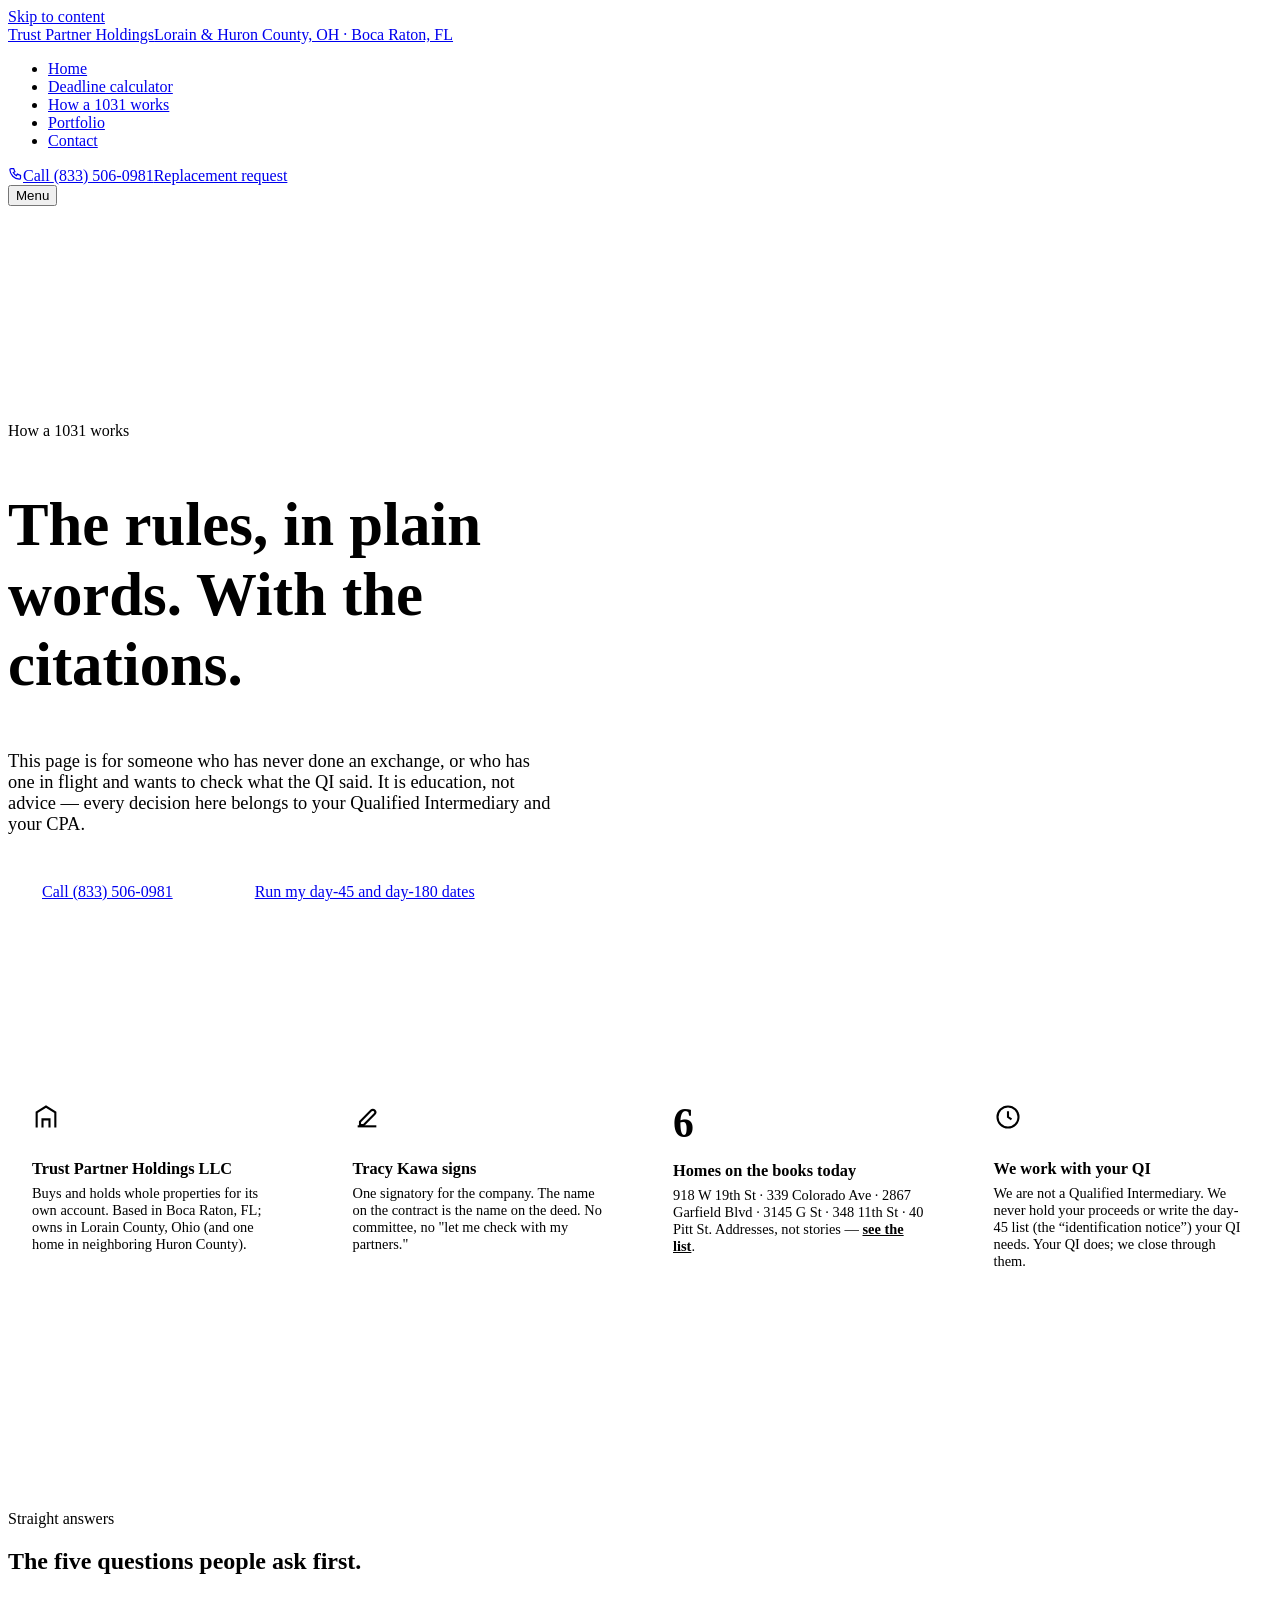
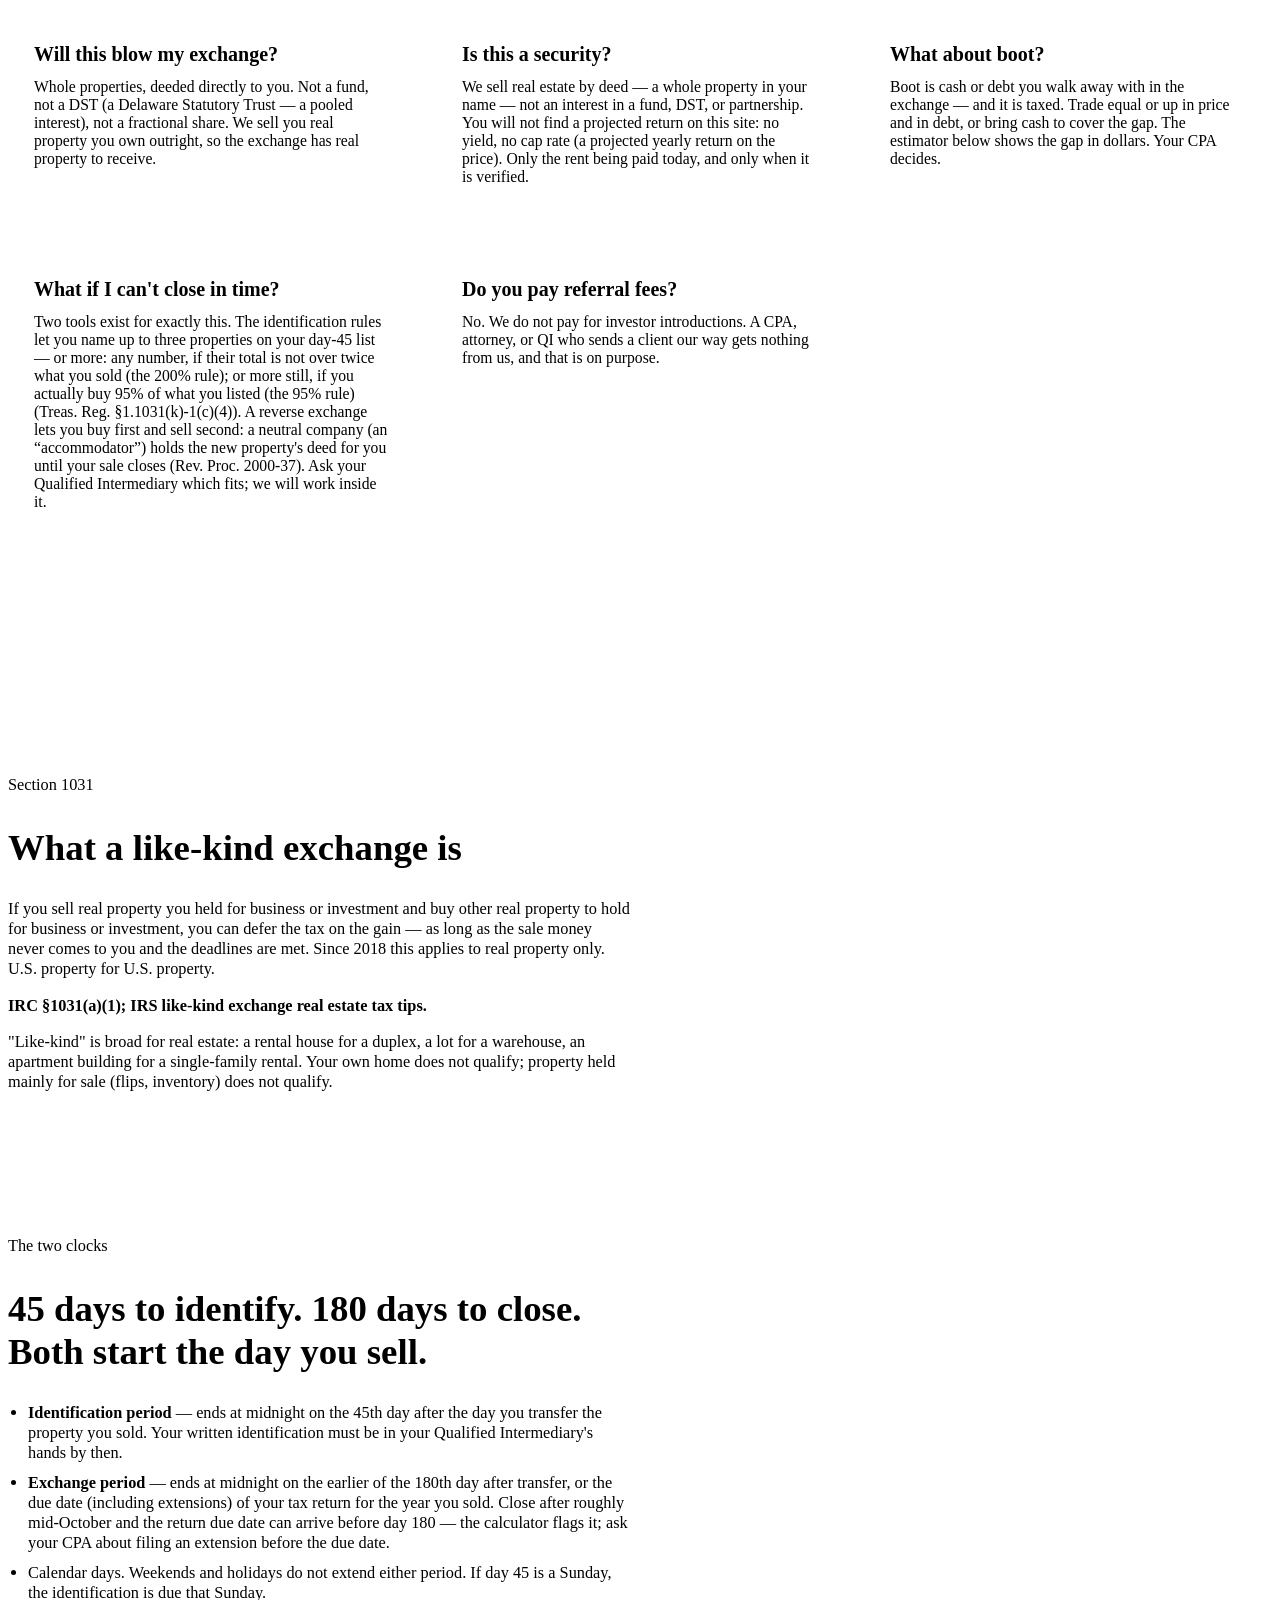
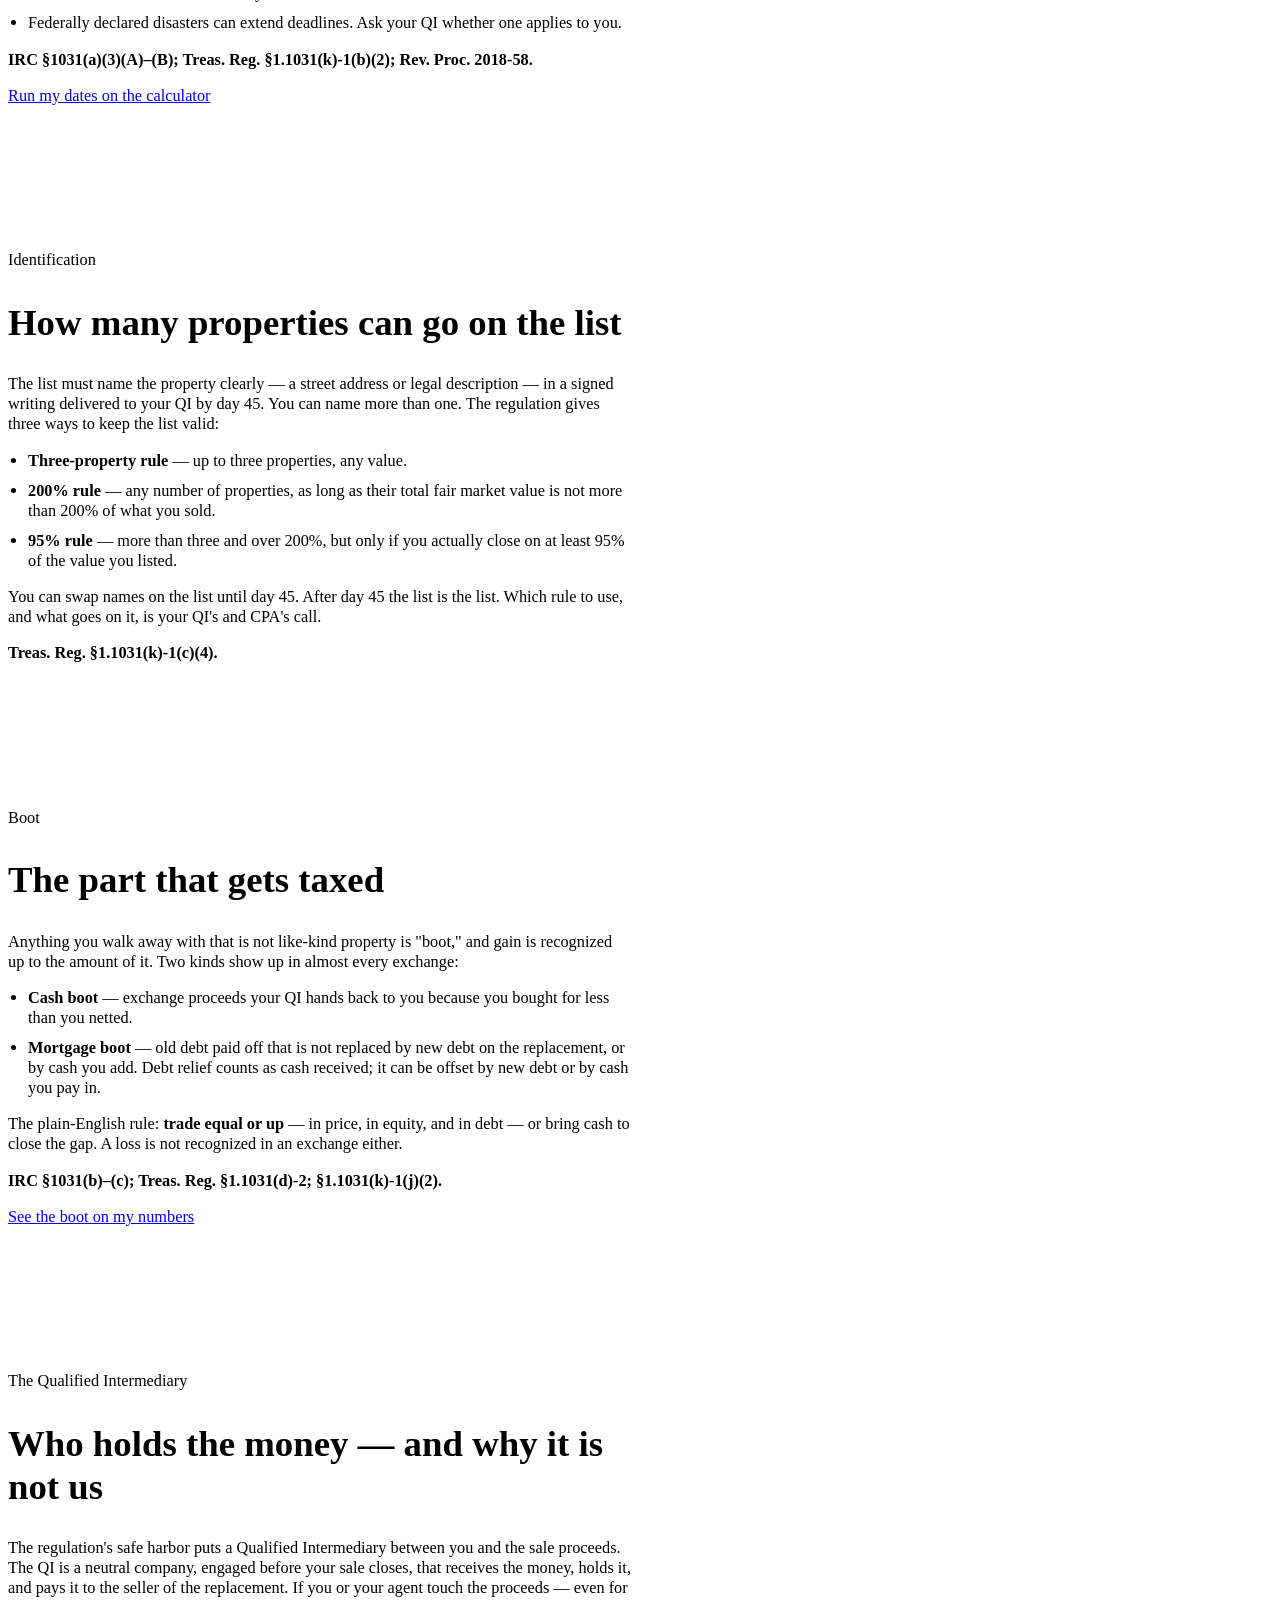
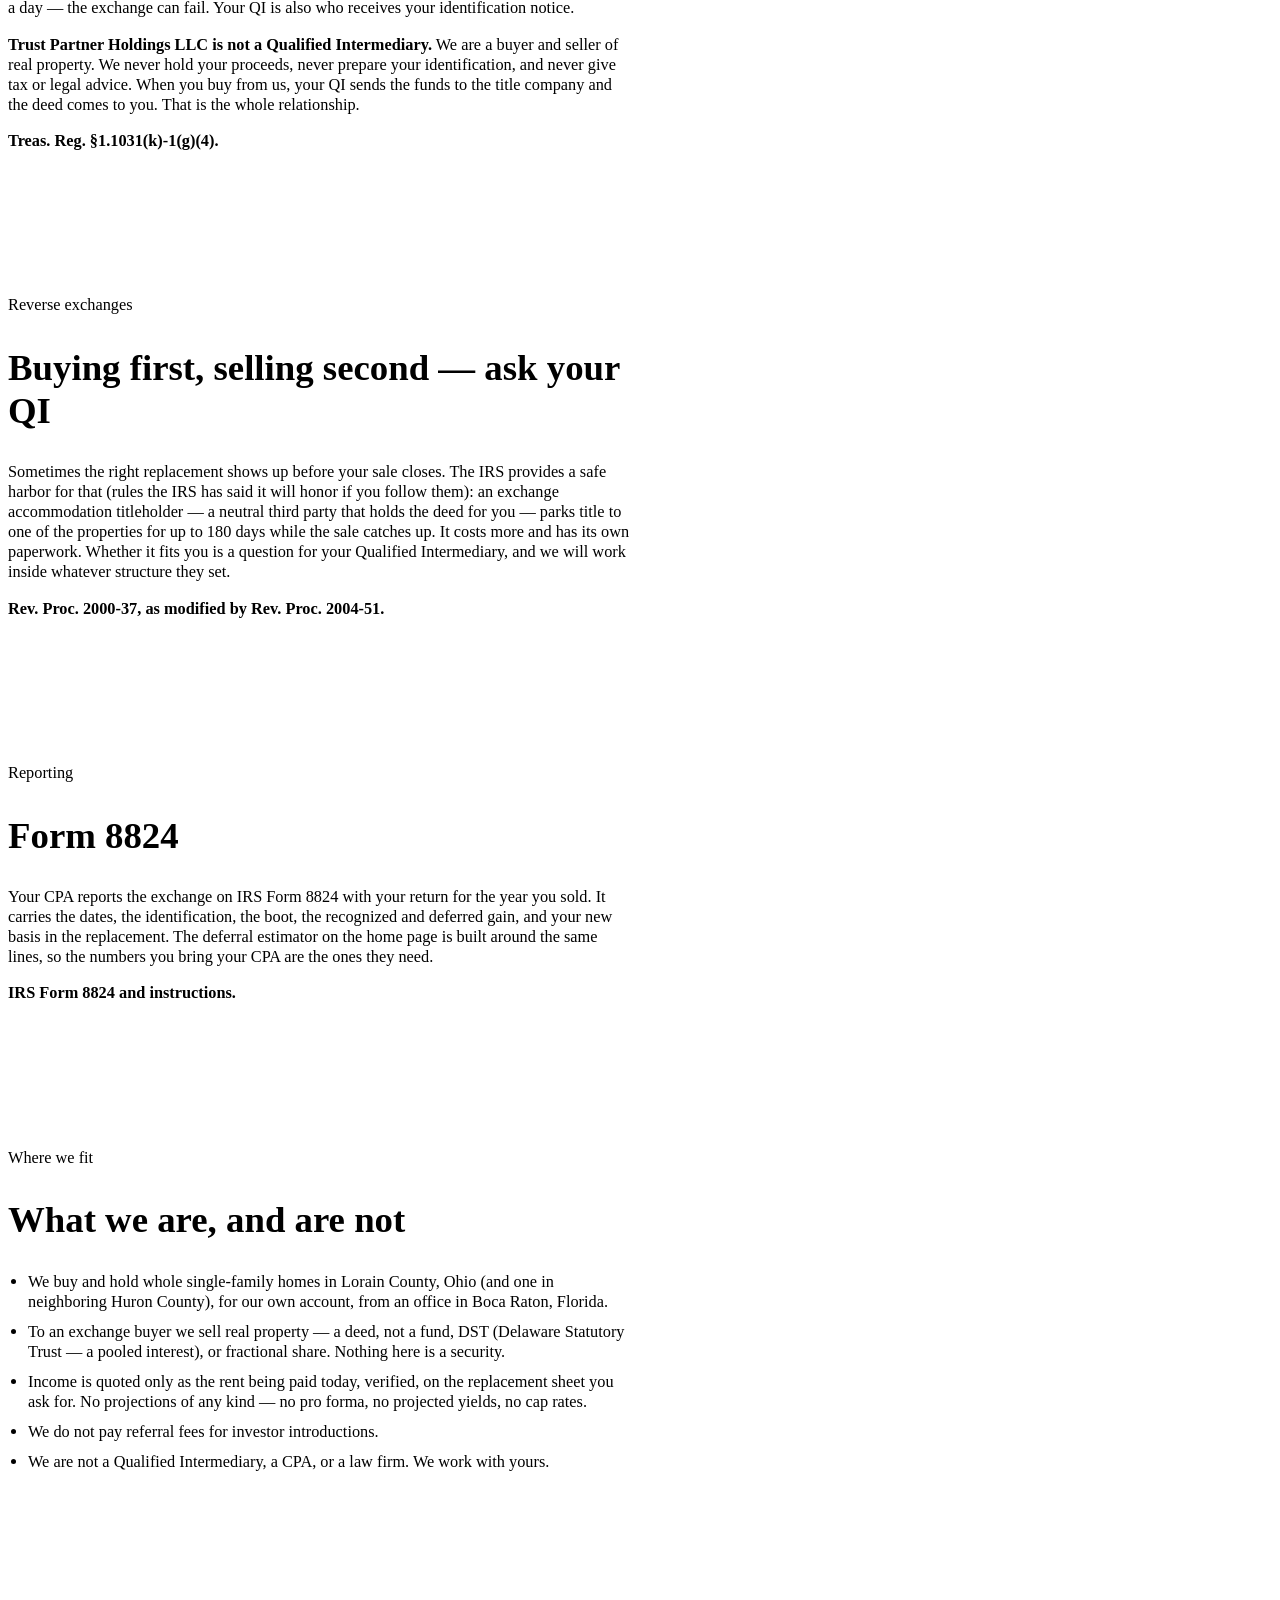
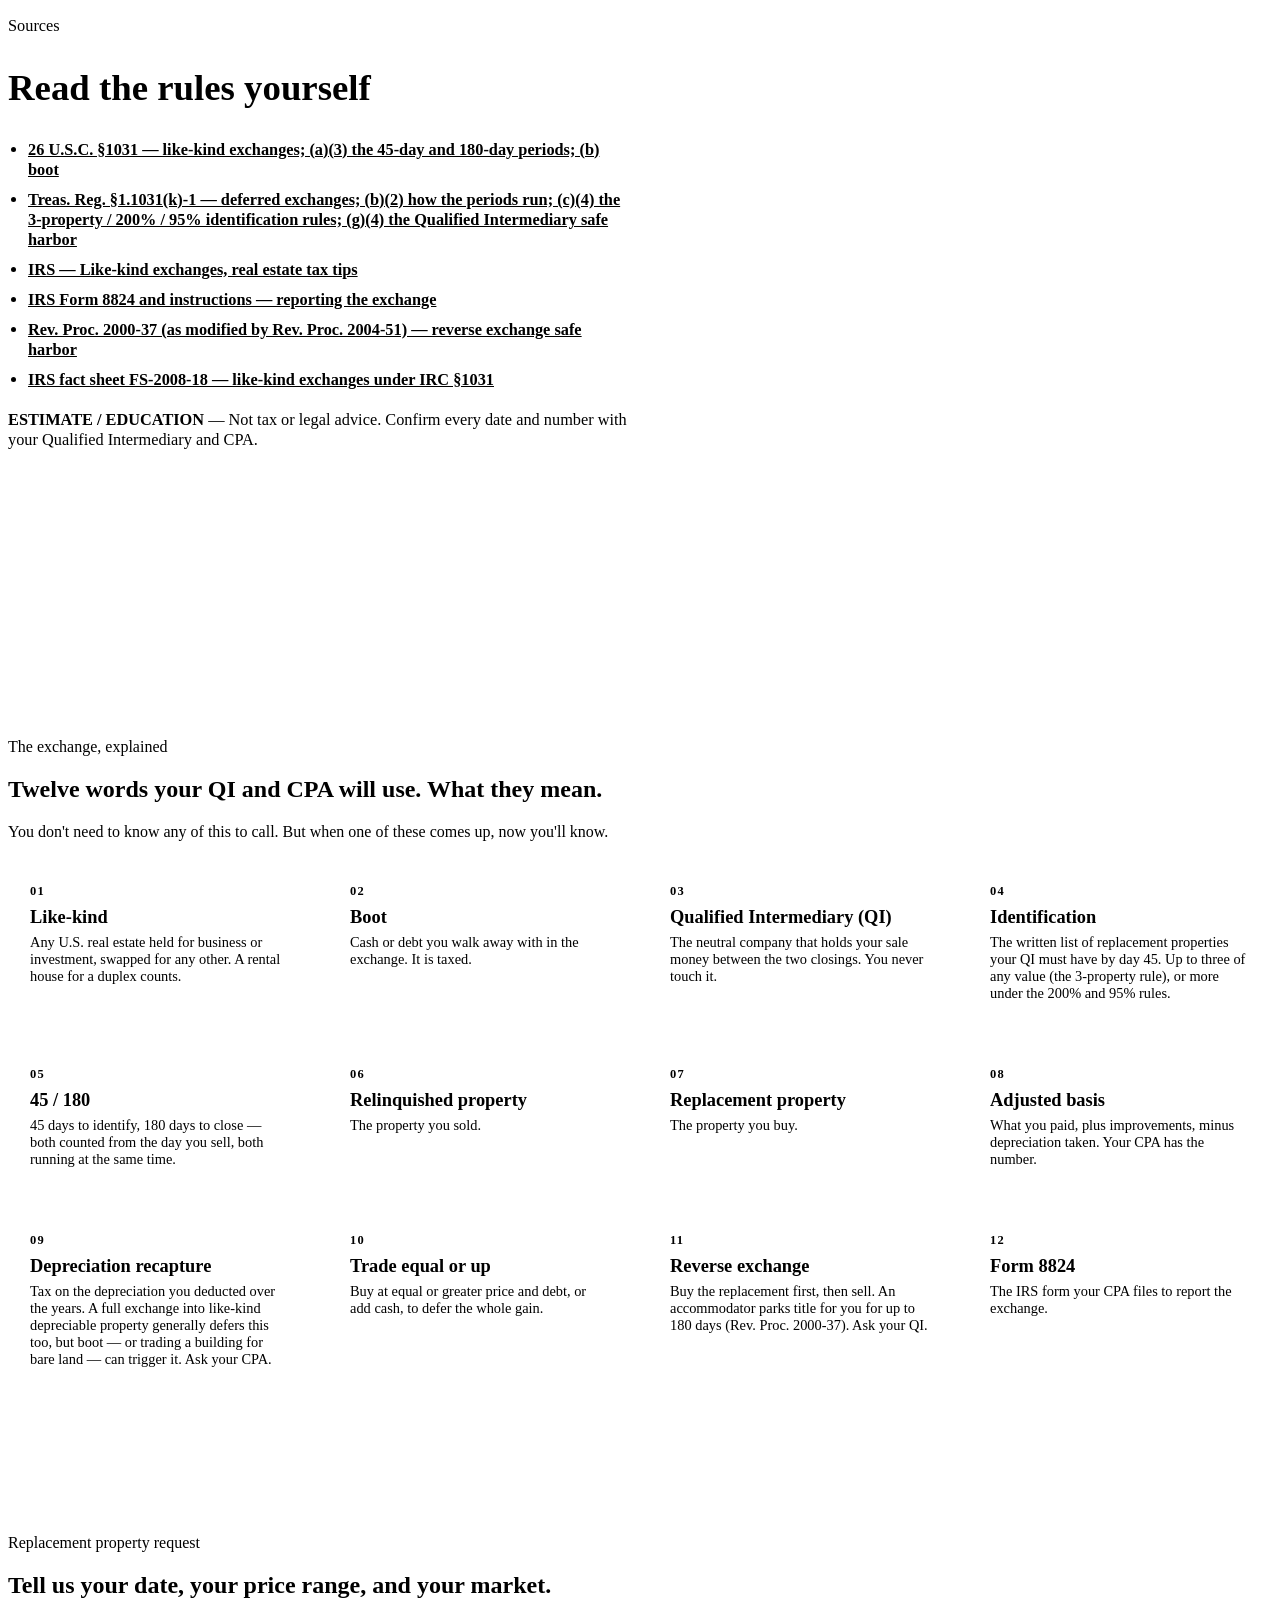
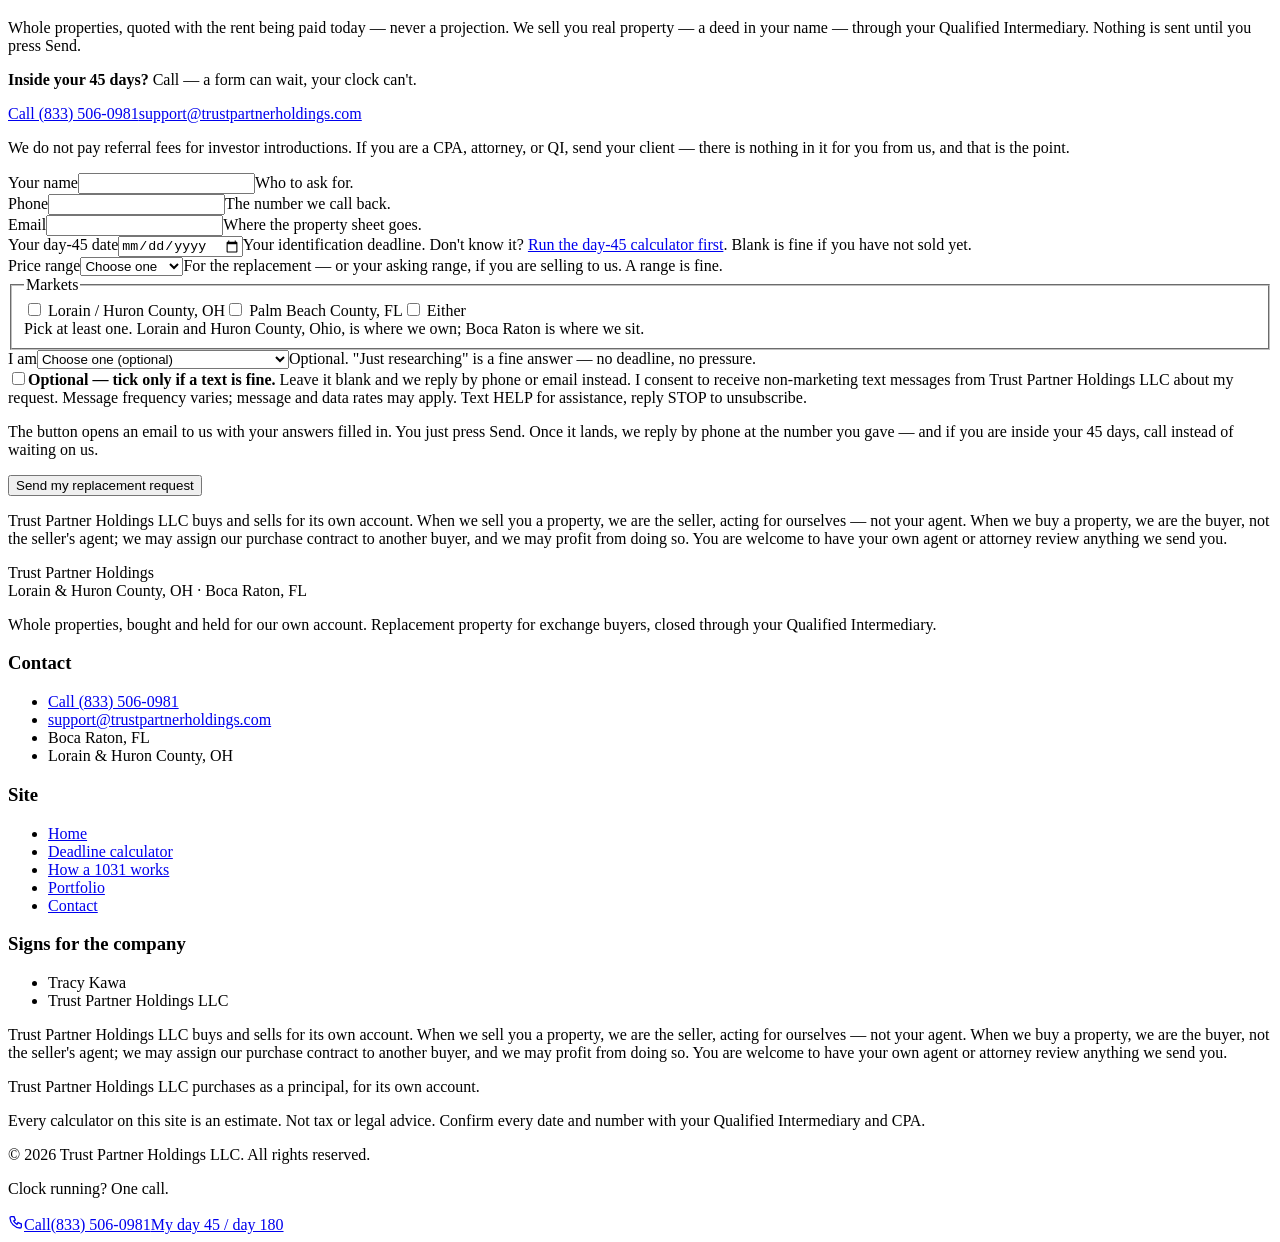
==== commit eddb40aa: "Add TrustStrip + Fears to the 1031 page The reference angle Michael pointed at (a DST securities lan" ====
--- a/1031/index.html
+++ b/1031/index.html
@@ -1,4 +1,4 @@
-<!DOCTYPE html><html lang="en"><head><meta charset="UTF-8"><meta name="viewport" content="width=device-width, initial-scale=1"><title>How a 1031 exchange works | Trust Partner Holdings</title><meta name="description" content="IRC section 1031 in plain words: like-kind, the 45-day and 180-day clocks, the 3-property / 200% / 95% identification rules, boot, the Qualified Intermediary, and reverse exchanges. Cited, not embellished. Not tax or legal advice."><link rel="canonical" href="https://michaelkawa.github.io/tph-preview/1031/"><meta name="theme-color" content="#14181a"><meta property="og:type" content="website"><meta property="og:title" content="How a 1031 exchange works | Trust Partner Holdings"><meta property="og:description" content="IRC section 1031 in plain words: like-kind, the 45-day and 180-day clocks, the 3-property / 200% / 95% identification rules, boot, the Qualified Intermediary, and reverse exchanges. Cited, not embellished. Not tax or legal advice."><meta name="twitter:card" content="summary"><link rel="icon" href="/tph-preview/favicon.svg" type="image/svg+xml"><link rel="preconnect" href="https://fonts.googleapis.com"><link rel="preconnect" href="https://fonts.gstatic.com" crossorigin><link href="https://fonts.googleapis.com/css2?family=Archivo:wght@700;800;900&family=Inter:wght@400;500;600;700&display=swap" rel="stylesheet"><script type="application/ld+json">{"@context":"https://schema.org","@type":"Organization","name":"Trust Partner Holdings LLC","telephone":"(833) 506-0981","email":"support@trustpartnerholdings.com","description":"Trust Partner Holdings LLC buys and holds whole single-family homes in Lorain County and Huron County, Ohio, and is based in Boca Raton, Florida. Replacement property for 1031 exchange buyers, closed through your Qualified Intermediary.","areaServed":["Boca Raton FL","Lorain County OH","Huron County OH"],"address":{"@type":"PostalAddress","addressLocality":"Boca Raton","addressRegion":"FL"}}</script><style>.page-hero[data-c-75ysl5lo]{background:radial-gradient(ellipse at top right, #12726c38, transparent 55%), var(--ink);border-bottom:1px solid var(--line);padding:clamp(150px,20vw,200px) 0 clamp(56px,8vw,88px)}h1[data-c-75ysl5lo]{max-width:20ch;font-size:clamp(2.2rem,5.2vw,3.8rem)}.subtitle[data-c-75ysl5lo]{max-width:60ch;margin-bottom:30px;font-size:clamp(1rem,1.6vw,1.15rem)}.actions[data-c-75ysl5lo]{flex-wrap:wrap;gap:14px;display:flex}.btn-large[data-c-75ysl5lo]{white-space:normal;text-align:center;padding:18px 34px}@media (width<=600px){.btn-large[data-c-75ysl5lo]{width:100%}}
-</style><link rel="stylesheet" href="/tph-preview/static/ReplacementIntake.DeiVQWx1.css"><style>.glossary[data-c-itao57l5]{background:var(--ink);border-top:1px solid var(--line);padding:clamp(64px,10vw,128px) 0}.grid[data-c-itao57l5]{grid-template-columns:repeat(4,1fr);gap:16px;display:grid}.card[data-c-itao57l5]{border-radius:var(--radius);border:1px solid var(--line);background:var(--ink-2);min-width:0;transition:transform .35s var(--ease), border-color .35s var(--ease);padding:24px 22px 22px;position:relative}.card[data-c-itao57l5]:hover{border-color:var(--teal-dark);transform:translateY(-4px)}.idx[data-c-itao57l5]{font-family:var(--font-display);letter-spacing:.1em;color:var(--teal-light);font-size:.78rem;font-weight:900}.card[data-c-itao57l5] h3[data-c-itao57l5]{color:var(--paper);margin:8px 0 6px;font-size:1.15rem}.card[data-c-itao57l5] p[data-c-itao57l5]{margin:0;font-size:.9rem}@media (width<=980px){.grid[data-c-itao57l5]{grid-template-columns:repeat(2,1fr)}}@media (width<=520px){.grid[data-c-itao57l5]{grid-template-columns:1fr}}
-.edu[data-c-6z5hpjaq]{background:var(--ink);padding:clamp(48px,8vw,96px) 0 0}.block[data-c-6z5hpjaq]{border-bottom:1px solid var(--line);max-width:78ch;margin-bottom:clamp(40px,6vw,64px);padding:0 0 clamp(40px,6vw,64px)}.block[data-c-6z5hpjaq]:last-child{border-bottom:0}.block[data-c-6z5hpjaq] h2[data-c-6z5hpjaq]{color:var(--paper);font-size:clamp(1.6rem,3.2vw,2.3rem)}.block[data-c-6z5hpjaq] p[data-c-6z5hpjaq],.block[data-c-6z5hpjaq] li[data-c-6z5hpjaq]{color:var(--paper-faint);font-size:1.02rem}.block[data-c-6z5hpjaq] ul[data-c-6z5hpjaq]{flex-direction:column;gap:10px;margin:0 0 1em;padding-left:20px;display:flex}.block[data-c-6z5hpjaq] strong[data-c-6z5hpjaq]{color:var(--paper)}.block[data-c-6z5hpjaq] em[data-c-6z5hpjaq]{color:var(--teal-light);font-style:normal}.cite[data-c-6z5hpjaq]{color:var(--teal-light);font-size:.88rem;font-weight:600}.src[data-c-6z5hpjaq] a[data-c-6z5hpjaq]{color:var(--teal-light);overflow-wrap:anywhere;font-weight:600}.foot[data-c-6z5hpjaq]{margin-top:20px;font-size:.92rem}.foot[data-c-6z5hpjaq] strong[data-c-6z5hpjaq]{color:var(--teal-light)}.btn-outline[data-c-6z5hpjaq]{white-space:normal;text-align:center}
-</style></head><body><a href="#main" class="visually-hidden">Skip to content</a><header class="site-header" data-c-nen7h5rs><div class="container bar" data-c-nen7h5rs><a href="/tph-preview/" class="brand" aria-label="Trust Partner Holdings — home" data-c-nen7h5rs><span class="brand-mark" data-c-nen7h5rs>Trust Partner Holdings</span><span class="brand-sub" data-c-nen7h5rs>Lorain &amp; Huron County, OH · Boca Raton, FL</span></a><nav class="primary-nav" aria-label="Primary" data-c-nen7h5rs><ul data-c-nen7h5rs><li data-c-nen7h5rs><a href="/tph-preview/" data-c-nen7h5rs>Home</a></li><li data-c-nen7h5rs><a href="/tph-preview/#deadlines" data-c-nen7h5rs>Deadline calculator</a></li><li data-c-nen7h5rs><a href="/tph-preview/1031/" aria-current="page" data-c-nen7h5rs>How a 1031 works</a></li><li data-c-nen7h5rs><a href="/tph-preview/properties/" data-c-nen7h5rs>Portfolio</a></li><li data-c-nen7h5rs><a href="/tph-preview/contact/" data-c-nen7h5rs>Contact</a></li></ul></nav><div class="header-cta" data-c-nen7h5rs><a href="tel:+18335060981" class="phone-link" data-c-nen7h5rs><svg class="phone-ico" viewBox="0 0 24 24" width="15" height="15" fill="none" stroke="currentColor" stroke-width="2" aria-hidden="true" data-c-nen7h5rs><path d="M5 4h4l2 5-2.5 1.5a11 11 0 005 5L15 13l5 2v4a2 2 0 01-2 2A16 16 0 013 6a2 2 0 012-2z" data-c-nen7h5rs></path></svg><span class="phone-word" data-c-nen7h5rs>Call </span>(833) 506-0981</a><a href="#intake" class="btn btn-primary btn-small header-req" data-c-nen7h5rs>Replacement request</a></div><button class="menu-toggle" aria-expanded="false" aria-controls="mobile-nav" id="menu-toggle" data-c-nen7h5rs><span data-c-nen7h5rs></span><span data-c-nen7h5rs></span><span data-c-nen7h5rs></span><span class="visually-hidden" data-c-nen7h5rs>Menu</span></button></div><div class="mobile-nav" id="mobile-nav" hidden data-c-nen7h5rs><ul data-c-nen7h5rs><li data-c-nen7h5rs><a href="/tph-preview/" data-c-nen7h5rs>Home</a></li><li data-c-nen7h5rs><a href="/tph-preview/#deadlines" data-c-nen7h5rs>Deadline calculator</a></li><li data-c-nen7h5rs><a href="/tph-preview/1031/" data-c-nen7h5rs>How a 1031 works</a></li><li data-c-nen7h5rs><a href="/tph-preview/properties/" data-c-nen7h5rs>Portfolio</a></li><li data-c-nen7h5rs><a href="/tph-preview/contact/" data-c-nen7h5rs>Contact</a></li></ul><a href="tel:+18335060981" class="phone-link" data-c-nen7h5rs>Call (833) 506-0981</a><a href="#intake" class="btn btn-primary" data-c-nen7h5rs>Replacement request</a></div></header><script type="module">function e(){let e=document.getElementById(`menu-toggle`),t=document.getElementById(`mobile-nav`);if(!e||!t)return;let n=()=>{e.setAttribute(`aria-expanded`,`false`),t.hidden=!0};e.addEventListener(`click`,()=>{let n=e.getAttribute(`aria-expanded`)===`true`;e.setAttribute(`aria-expanded`,String(!n)),t.hidden=n}),t.querySelectorAll(`a`).forEach(e=>e.addEventListener(`click`,n)),window.addEventListener(`hashchange`,n)}e();</script><main id="main"><section class="page-hero" data-c-75ysl5lo><div class="container" data-c-75ysl5lo><p class="eyebrow" data-c-75ysl5lo>How a 1031 works</p><h1 data-c-75ysl5lo>The rules, in plain words. With the citations.</h1><p class="subtitle" data-c-75ysl5lo>This page is for someone who has never done an exchange, or who has one in flight and wants to check what the QI said. It is education, not advice — every decision here belongs to your Qualified Intermediary and your CPA.</p><div class="actions" data-c-75ysl5lo><a href="tel:+18335060981" class="btn btn-primary btn-large" data-c-75ysl5lo>Call (833) 506-0981</a><a href="/tph-preview/#deadlines" class="btn btn-outline btn-large" data-c-75ysl5lo>Run my day-45 and day-180 dates</a></div></div></section><section class="edu" data-c-6z5hpjaq><div class="container" data-c-6z5hpjaq><article class="block" id="what-it-is" data-c-6z5hpjaq><p class="eyebrow" data-c-6z5hpjaq>Section 1031</p><h2 data-c-6z5hpjaq>What a like-kind exchange is</h2><p data-c-6z5hpjaq>If you sell real property you held for business or investment and buy other real property to hold for business or investment, you can defer the tax on the gain — as long as the sale money never comes to you and the deadlines are met. Since 2018 this applies to real property only. U.S. property for U.S. property.</p><p class="cite" data-c-6z5hpjaq>IRC §1031(a)(1); IRS like-kind exchange real estate tax tips.</p><p data-c-6z5hpjaq>"Like-kind" is broad for real estate: a rental house for a duplex, a lot for a warehouse, an apartment building for a single-family rental. Your own home does not qualify; property held mainly for sale (flips, inventory) does not qualify.</p></article><article class="block" id="the-clocks" data-c-6z5hpjaq><p class="eyebrow" data-c-6z5hpjaq>The two clocks</p><h2 data-c-6z5hpjaq>45 days to identify. 180 days to close. Both start the day you sell.</h2><ul data-c-6z5hpjaq><li data-c-6z5hpjaq><strong data-c-6z5hpjaq>Identification period</strong> — ends at midnight on the 45th day after the day you transfer the property you sold. Your written identification must be in your Qualified Intermediary's hands by then.</li><li data-c-6z5hpjaq><strong data-c-6z5hpjaq>Exchange period</strong> — ends at midnight on the <em data-c-6z5hpjaq>earlier</em> of the 180th day after transfer, or the due date (including extensions) of your tax return for the year you sold. Close after roughly mid-October and the return due date can arrive before day 180 — the calculator flags it; ask your CPA about filing an extension before the due date.</li><li data-c-6z5hpjaq>Calendar days. Weekends and holidays do not extend either period. If day 45 is a Sunday, the identification is due that Sunday.</li><li data-c-6z5hpjaq>Federally declared disasters can extend deadlines. Ask your QI whether one applies to you.</li></ul><p class="cite" data-c-6z5hpjaq>IRC §1031(a)(3)(A)–(B); Treas. Reg. §1.1031(k)-1(b)(2); Rev. Proc. 2018-58.</p><p data-c-6z5hpjaq><a href="/tph-preview/#deadlines" class="btn btn-outline" data-c-6z5hpjaq>Run my dates on the calculator</a></p></article><article class="block" id="identification" data-c-6z5hpjaq><p class="eyebrow" data-c-6z5hpjaq>Identification</p><h2 data-c-6z5hpjaq>How many properties can go on the list</h2><p data-c-6z5hpjaq>The list must name the property clearly — a street address or legal description — in a signed writing delivered to your QI by day 45. You can name more than one. The regulation gives three ways to keep the list valid:</p><ul data-c-6z5hpjaq><li data-c-6z5hpjaq><strong data-c-6z5hpjaq>Three-property rule</strong> — up to three properties, any value.</li><li data-c-6z5hpjaq><strong data-c-6z5hpjaq>200% rule</strong> — any number of properties, as long as their total fair market value is not more than 200% of what you sold.</li><li data-c-6z5hpjaq><strong data-c-6z5hpjaq>95% rule</strong> — more than three and over 200%, but only if you actually close on at least 95% of the value you listed.</li></ul><p data-c-6z5hpjaq>You can swap names on the list until day 45. After day 45 the list is the list. Which rule to use, and what goes on it, is your QI's and CPA's call.</p><p class="cite" data-c-6z5hpjaq>Treas. Reg. §1.1031(k)-1(c)(4).</p></article><article class="block" id="boot" data-c-6z5hpjaq><p class="eyebrow" data-c-6z5hpjaq>Boot</p><h2 data-c-6z5hpjaq>The part that gets taxed</h2><p data-c-6z5hpjaq>Anything you walk away with that is not like-kind property is "boot," and gain is recognized up to the amount of it. Two kinds show up in almost every exchange:</p><ul data-c-6z5hpjaq><li data-c-6z5hpjaq><strong data-c-6z5hpjaq>Cash boot</strong> — exchange proceeds your QI hands back to you because you bought for less than you netted.</li><li data-c-6z5hpjaq><strong data-c-6z5hpjaq>Mortgage boot</strong> — old debt paid off that is not replaced by new debt on the replacement, or by cash you add. Debt relief counts as cash received; it can be offset by new debt or by cash you pay in.</li></ul><p data-c-6z5hpjaq>The plain-English rule: <strong data-c-6z5hpjaq>trade equal or up</strong> — in price, in equity, and in debt — or bring cash to close the gap. A loss is not recognized in an exchange either.</p><p class="cite" data-c-6z5hpjaq>IRC §1031(b)–(c); Treas. Reg. §1.1031(d)-2; §1.1031(k)-1(j)(2).</p><p data-c-6z5hpjaq><a href="/tph-preview/#estimate" class="btn btn-outline" data-c-6z5hpjaq>See the boot on my numbers</a></p></article><article class="block" id="qi" data-c-6z5hpjaq><p class="eyebrow" data-c-6z5hpjaq>The Qualified Intermediary</p><h2 data-c-6z5hpjaq>Who holds the money — and why it is not us</h2><p data-c-6z5hpjaq>The regulation's safe harbor puts a Qualified Intermediary between you and the sale proceeds. The QI is a neutral company, engaged before your sale closes, that receives the money, holds it, and pays it to the seller of the replacement. If you or your agent touch the proceeds — even for a day — the exchange can fail. Your QI is also who receives your identification notice.</p><p data-c-6z5hpjaq><strong data-c-6z5hpjaq>Trust Partner Holdings LLC is not a Qualified Intermediary.</strong> We are a buyer and seller of real property. We never hold your proceeds, never prepare your identification, and never give tax or legal advice. When you buy from us, your QI sends the funds to the title company and the deed comes to you. That is the whole relationship.</p><p class="cite" data-c-6z5hpjaq>Treas. Reg. §1.1031(k)-1(g)(4).</p></article><article class="block" id="reverse" data-c-6z5hpjaq><p class="eyebrow" data-c-6z5hpjaq>Reverse exchanges</p><h2 data-c-6z5hpjaq>Buying first, selling second — ask your QI</h2><p data-c-6z5hpjaq>Sometimes the right replacement shows up before your sale closes. The IRS provides a safe harbor for that (rules the IRS has said it will honor if you follow them): an exchange accommodation titleholder — a neutral third party that holds the deed for you — parks title to one of the properties for up to 180 days while the sale catches up. It costs more and has its own paperwork. Whether it fits you is a question for your Qualified Intermediary, and we will work inside whatever structure they set.</p><p class="cite" data-c-6z5hpjaq>Rev. Proc. 2000-37, as modified by Rev. Proc. 2004-51.</p></article><article class="block" id="reporting" data-c-6z5hpjaq><p class="eyebrow" data-c-6z5hpjaq>Reporting</p><h2 data-c-6z5hpjaq>Form 8824</h2><p data-c-6z5hpjaq>Your CPA reports the exchange on IRS Form 8824 with your return for the year you sold. It carries the dates, the identification, the boot, the recognized and deferred gain, and your new basis in the replacement. The deferral estimator on the home page is built around the same lines, so the numbers you bring your CPA are the ones they need.</p><p class="cite" data-c-6z5hpjaq>IRS Form 8824 and instructions.</p></article><article class="block" id="us" data-c-6z5hpjaq><p class="eyebrow" data-c-6z5hpjaq>Where we fit</p><h2 data-c-6z5hpjaq>What we are, and are not</h2><ul data-c-6z5hpjaq><li data-c-6z5hpjaq>We buy and hold whole single-family homes in Lorain County, Ohio (and one in neighboring Huron County), for our own account, from an office in Boca Raton, Florida.</li><li data-c-6z5hpjaq>To an exchange buyer we sell real property — a deed, not a fund, DST (Delaware Statutory Trust — a pooled interest), or fractional share. Nothing here is a security.</li><li data-c-6z5hpjaq>Income is quoted only as the rent being paid today, verified, on the replacement sheet you ask for. No projections of any kind — no pro forma, no projected yields, no cap rates.</li><li data-c-6z5hpjaq>We do not pay referral fees for investor introductions.</li><li data-c-6z5hpjaq>We are not a Qualified Intermediary, a CPA, or a law firm. We work with yours.</li></ul></article><article class="block sources" id="sources" data-c-6z5hpjaq><p class="eyebrow" data-c-6z5hpjaq>Sources</p><h2 data-c-6z5hpjaq>Read the rules yourself</h2><ul class="src" data-c-6z5hpjaq><li data-c-6z5hpjaq><a href="https://www.law.cornell.edu/uscode/text/26/1031" target="_blank" rel="noopener noreferrer" data-c-6z5hpjaq>26 U.S.C. §1031 — like-kind exchanges; (a)(3) the 45-day and 180-day periods; (b) boot</a></li><li data-c-6z5hpjaq><a href="https://www.law.cornell.edu/cfr/text/26/1.1031(k)-1" target="_blank" rel="noopener noreferrer" data-c-6z5hpjaq>Treas. Reg. §1.1031(k)-1 — deferred exchanges; (b)(2) how the periods run; (c)(4) the 3-property / 200% / 95% identification rules; (g)(4) the Qualified Intermediary safe harbor</a></li><li data-c-6z5hpjaq><a href="https://www.irs.gov/businesses/small-businesses-self-employed/like-kind-exchanges-real-estate-tax-tips" target="_blank" rel="noopener noreferrer" data-c-6z5hpjaq>IRS — Like-kind exchanges, real estate tax tips</a></li><li data-c-6z5hpjaq><a href="https://www.irs.gov/forms-pubs/about-form-8824" target="_blank" rel="noopener noreferrer" data-c-6z5hpjaq>IRS Form 8824 and instructions — reporting the exchange</a></li><li data-c-6z5hpjaq><a href="https://www.irs.gov/pub/irs-drop/rp-00-37.pdf" target="_blank" rel="noopener noreferrer" data-c-6z5hpjaq>Rev. Proc. 2000-37 (as modified by Rev. Proc. 2004-51) — reverse exchange safe harbor</a></li><li data-c-6z5hpjaq><a href="https://www.irs.gov/pub/irs-news/fs-08-18.pdf" target="_blank" rel="noopener noreferrer" data-c-6z5hpjaq>IRS fact sheet FS-2008-18 — like-kind exchanges under IRC §1031</a></li></ul><p class="foot" data-c-6z5hpjaq><strong data-c-6z5hpjaq>ESTIMATE / EDUCATION</strong> — Not tax or legal advice. Confirm every date and number with your Qualified Intermediary and CPA.</p></article></div></section><section class="glossary" id="exchange-explained" data-motion="stagger" data-c-itao57l5><div class="container" data-c-itao57l5><div class="section-head" data-c-itao57l5><p class="eyebrow" data-c-itao57l5>The exchange, explained</p><h2 data-c-itao57l5>Twelve words your QI and CPA will use. What they mean.</h2><p data-c-itao57l5>You don't need to know any of this to call. But when one of these comes up, now you'll know.</p></div><div class="grid" data-c-itao57l5><div class="card reveal" data-c-itao57l5><span class="idx" data-c-itao57l5>01</span><h3 data-c-itao57l5>Like-kind</h3><p data-c-itao57l5>Any U.S. real estate held for business or investment, swapped for any other. A rental house for a duplex counts.</p></div><div class="card reveal" data-c-itao57l5><span class="idx" data-c-itao57l5>02</span><h3 data-c-itao57l5>Boot</h3><p data-c-itao57l5>Cash or debt you walk away with in the exchange. It is taxed.</p></div><div class="card reveal" data-c-itao57l5><span class="idx" data-c-itao57l5>03</span><h3 data-c-itao57l5>Qualified Intermediary (QI)</h3><p data-c-itao57l5>The neutral company that holds your sale money between the two closings. You never touch it.</p></div><div class="card reveal" data-c-itao57l5><span class="idx" data-c-itao57l5>04</span><h3 data-c-itao57l5>Identification</h3><p data-c-itao57l5>The written list of replacement properties your QI must have by day 45. Up to three of any value (the 3-property rule), or more under the 200% and 95% rules.</p></div><div class="card reveal" data-c-itao57l5><span class="idx" data-c-itao57l5>05</span><h3 data-c-itao57l5>45 / 180</h3><p data-c-itao57l5>45 days to identify, 180 days to close — both counted from the day you sell, both running at the same time.</p></div><div class="card reveal" data-c-itao57l5><span class="idx" data-c-itao57l5>06</span><h3 data-c-itao57l5>Relinquished property</h3><p data-c-itao57l5>The property you sold.</p></div><div class="card reveal" data-c-itao57l5><span class="idx" data-c-itao57l5>07</span><h3 data-c-itao57l5>Replacement property</h3><p data-c-itao57l5>The property you buy.</p></div><div class="card reveal" data-c-itao57l5><span class="idx" data-c-itao57l5>08</span><h3 data-c-itao57l5>Adjusted basis</h3><p data-c-itao57l5>What you paid, plus improvements, minus depreciation taken. Your CPA has the number.</p></div><div class="card reveal" data-c-itao57l5><span class="idx" data-c-itao57l5>09</span><h3 data-c-itao57l5>Depreciation recapture</h3><p data-c-itao57l5>Tax on the depreciation you deducted over the years. A full exchange into like-kind depreciable property generally defers this too, but boot — or trading a building for bare land — can trigger it. Ask your CPA.</p></div><div class="card reveal" data-c-itao57l5><span class="idx" data-c-itao57l5>10</span><h3 data-c-itao57l5>Trade equal or up</h3><p data-c-itao57l5>Buy at equal or greater price and debt, or add cash, to defer the whole gain.</p></div><div class="card reveal" data-c-itao57l5><span class="idx" data-c-itao57l5>11</span><h3 data-c-itao57l5>Reverse exchange</h3><p data-c-itao57l5>Buy the replacement first, then sell. An accommodator parks title for you for up to 180 days (Rev. Proc. 2000-37). Ask your QI.</p></div><div class="card reveal" data-c-itao57l5><span class="idx" data-c-itao57l5>12</span><h3 data-c-itao57l5>Form 8824</h3><p data-c-itao57l5>The IRS form your CPA files to report the exchange.</p></div></div></div></section><section class="lead" id="intake" data-c-hboqbqxx><div class="container layout" data-c-hboqbqxx><div class="copy reveal" data-c-hboqbqxx><p class="eyebrow" data-c-hboqbqxx>Replacement property request</p><h2 data-c-hboqbqxx>Tell us your date, your price range, and your market.</h2><p class="sub" data-c-hboqbqxx>Whole properties, quoted with the rent being paid today — never a projection. We sell you real property — a deed in your name — through your Qualified Intermediary. Nothing is sent until you press Send.</p><p class="sub clock" data-c-hboqbqxx><strong data-c-hboqbqxx>Inside your 45 days?</strong> Call — a form can wait, your clock can't.</p><div class="alt-contact" data-c-hboqbqxx><a href="tel:+18335060981" class="btn btn-outline" data-c-hboqbqxx>Call (833) 506-0981</a><a href="mailto:support@trustpartnerholdings.com" class="btn btn-outline" data-c-hboqbqxx>support@trustpartnerholdings.com</a></div><p class="fee" data-c-hboqbqxx>We do not pay referral fees for investor introductions. If you are a CPA, attorney, or QI, send your client — there is nothing in it for you from us, and that is the point.</p></div><form class="form reveal" id="intake-form" novalidate data-c-hboqbqxx><div class="field" data-c-hboqbqxx><label for="in-name" data-c-hboqbqxx>Your name</label><input type="text" id="in-name" name="name" autocomplete="name" required data-c-hboqbqxx><span class="help" data-c-hboqbqxx>Who to ask for.</span><span class="error" id="err-name" role="alert" data-c-hboqbqxx></span></div><div class="row" data-c-hboqbqxx><div class="field" data-c-hboqbqxx><label for="in-phone" data-c-hboqbqxx>Phone</label><input type="tel" id="in-phone" name="phone" autocomplete="tel" required data-c-hboqbqxx><span class="help" data-c-hboqbqxx>The number we call back.</span><span class="error" id="err-phone" role="alert" data-c-hboqbqxx></span></div><div class="field" data-c-hboqbqxx><label for="in-email" data-c-hboqbqxx>Email</label><input type="email" id="in-email" name="email" autocomplete="email" required data-c-hboqbqxx><span class="help" data-c-hboqbqxx>Where the property sheet goes.</span><span class="error" id="err-email" role="alert" data-c-hboqbqxx></span></div></div><div class="row" data-c-hboqbqxx><div class="field" data-c-hboqbqxx><label for="in-day45" data-c-hboqbqxx>Your day-45 date</label><input type="date" id="in-day45" name="day45" class="date" data-c-hboqbqxx><span class="help" data-c-hboqbqxx>Your identification deadline. Don't know it? <a href="/tph-preview/#deadlines" class="help-link" data-c-hboqbqxx>Run the day-45 calculator first</a>. Blank is fine if you have not sold yet.</span></div><div class="field" data-c-hboqbqxx><label for="in-band" data-c-hboqbqxx>Price range</label><select id="in-band" name="band" required data-c-hboqbqxx><option value="" data-c-hboqbqxx>Choose one</option><option value="under-150k" data-c-hboqbqxx>Under $150k</option><option value="150k-300k" data-c-hboqbqxx>$150k–$300k</option><option value="300k-600k" data-c-hboqbqxx>$300k–$600k</option><option value="600k-1m" data-c-hboqbqxx>$600k–$1M</option><option value="over-1m" data-c-hboqbqxx>Over $1M</option><option value="not-sure" data-c-hboqbqxx>Not sure yet</option></select><span class="help" data-c-hboqbqxx>For the replacement — or your asking range, if you are selling to us. A range is fine.</span><span class="error" id="err-band" role="alert" data-c-hboqbqxx></span></div></div><fieldset class="field checks" data-c-hboqbqxx><legend data-c-hboqbqxx>Markets</legend><div class="check-row" data-c-hboqbqxx><label class="check" data-c-hboqbqxx><input type="checkbox" name="markets" value="lorain" data-c-hboqbqxx> <span data-c-hboqbqxx>Lorain / Huron County, OH</span></label><label class="check" data-c-hboqbqxx><input type="checkbox" name="markets" value="palm-beach" data-c-hboqbqxx> <span data-c-hboqbqxx>Palm Beach County, FL</span></label><label class="check" data-c-hboqbqxx><input type="checkbox" name="markets" value="either" data-c-hboqbqxx> <span data-c-hboqbqxx>Either</span></label></div><span class="help" data-c-hboqbqxx>Pick at least one. Lorain and Huron County, Ohio, is where we own; Boca Raton is where we sit.</span><span class="error" id="err-markets" role="alert" data-c-hboqbqxx></span></fieldset><div class="field" data-c-hboqbqxx><label for="in-role" data-c-hboqbqxx>I am</label><select id="in-role" name="role" data-c-hboqbqxx><option value data-c-hboqbqxx>Choose one (optional)</option><option value="exchanger" data-c-hboqbqxx>Exchanger — buying a replacement</option><option value="seller" data-c-hboqbqxx>Selling a property to you</option><option value="cpa" data-c-hboqbqxx>CPA</option><option value="qi" data-c-hboqbqxx>Qualified Intermediary / accommodator</option><option value="attorney" data-c-hboqbqxx>Attorney</option><option value="agent" data-c-hboqbqxx>Agent for a client</option><option value="researching" data-c-hboqbqxx>Just researching — no deadline</option></select><span class="help" data-c-hboqbqxx>Optional. "Just researching" is a fine answer — no deadline, no pressure.</span></div><label class="check consent" data-c-hboqbqxx><input type="checkbox" name="consent" id="in-consent" data-c-hboqbqxx><span data-c-hboqbqxx><strong class="opt" data-c-hboqbqxx>Optional — tick only if a text is fine.</strong> Leave it blank and we reply by phone or email instead. I consent to receive non-marketing text messages from Trust Partner Holdings LLC about my request. Message frequency varies; message and data rates may apply. Text HELP for assistance, reply STOP to unsubscribe.</span></label><input type="hidden" name="estimate" id="in-estimate" data-c-hboqbqxx><p class="pretap" data-c-hboqbqxx>The button opens an email to us with your answers filled in. You just press Send. Once it lands, we reply by phone at the number you gave — and if you are inside your 45 days, call instead of waiting on us.</p><button type="submit" class="btn btn-primary submit-btn" data-c-hboqbqxx>Send my replacement request</button><p class="disc" data-c-hboqbqxx>Trust Partner Holdings LLC buys and sells for its own account. When we sell you a property, we are the seller, acting for ourselves — not your agent. When we buy a property, we are the buyer, not the seller&#39;s agent; we may assign our purchase contract to another buyer, and we may profit from doing so. You are welcome to have your own agent or attorney review anything we send you.</p><p class="status" id="intake-status" role="status" aria-live="polite" hidden data-c-hboqbqxx></p><div class="sent" id="intake-sent" role="status" aria-live="polite" hidden data-c-hboqbqxx></div></form></div></section><script type="module" src="/tph-preview/static/ReplacementIntake.yloiS2E7.js"></script></main><footer class="site-footer" data-c-jo6i4kqk><div class="container grid" data-c-jo6i4kqk><div class="col brand-col" data-c-jo6i4kqk><div class="brand-mark" data-c-jo6i4kqk>Trust Partner Holdings<br data-c-jo6i4kqk><span class="sub" data-c-jo6i4kqk>Lorain &amp; Huron County, OH · Boca Raton, FL</span></div><p class="tag" data-c-jo6i4kqk>Whole properties, bought and held for our own account. Replacement property for exchange buyers, closed through your Qualified Intermediary.</p></div><div class="col" data-c-jo6i4kqk><h3 data-c-jo6i4kqk>Contact</h3><ul class="plain" data-c-jo6i4kqk><li data-c-jo6i4kqk><a href="tel:+18335060981" data-c-jo6i4kqk>Call (833) 506-0981</a></li><li data-c-jo6i4kqk><a href="mailto:support@trustpartnerholdings.com" data-c-jo6i4kqk>support@trustpartnerholdings.com</a></li><li data-c-jo6i4kqk>Boca Raton, FL</li><li data-c-jo6i4kqk>Lorain &amp; Huron County, OH</li></ul></div><div class="col" data-c-jo6i4kqk><h3 data-c-jo6i4kqk>Site</h3><ul class="plain" data-c-jo6i4kqk><li data-c-jo6i4kqk><a href="/tph-preview/" data-c-jo6i4kqk>Home</a></li><li data-c-jo6i4kqk><a href="/tph-preview/#deadlines" data-c-jo6i4kqk>Deadline calculator</a></li><li data-c-jo6i4kqk><a href="/tph-preview/1031/" data-c-jo6i4kqk>How a 1031 works</a></li><li data-c-jo6i4kqk><a href="/tph-preview/properties/" data-c-jo6i4kqk>Portfolio</a></li><li data-c-jo6i4kqk><a href="/tph-preview/contact/" data-c-jo6i4kqk>Contact</a></li></ul></div><div class="col" data-c-jo6i4kqk><h3 data-c-jo6i4kqk>Signs for the company</h3><ul class="plain" data-c-jo6i4kqk><li data-c-jo6i4kqk>Tracy Kawa</li><li data-c-jo6i4kqk>Trust Partner Holdings LLC</li></ul></div></div><div class="container legal" data-c-jo6i4kqk><p data-c-jo6i4kqk>Trust Partner Holdings LLC buys and sells for its own account. When we sell you a property, we are the seller, acting for ourselves — not your agent. When we buy a property, we are the buyer, not the seller&#39;s agent; we may assign our purchase contract to another buyer, and we may profit from doing so. You are welcome to have your own agent or attorney review anything we send you.</p><p data-c-jo6i4kqk>Trust Partner Holdings LLC purchases as a principal, for its own account.</p><p data-c-jo6i4kqk>Every calculator on this site is an estimate. Not tax or legal advice. Confirm every date and number with your Qualified Intermediary and CPA.</p></div><div class="container bottom" data-c-jo6i4kqk><p data-c-jo6i4kqk>&copy; 2026 Trust Partner Holdings LLC. All rights reserved.</p></div></footer><div class="sticky-cta" id="sticky-cta" data-c-b52ezz7b><div class="container bar" data-c-b52ezz7b><p class="msg" data-c-b52ezz7b>Clock running? One call.</p><div class="actions" data-c-b52ezz7b><a href="tel:+18335060981" class="btn btn-primary btn-small call" data-c-b52ezz7b><svg viewBox="0 0 24 24" width="16" height="16" fill="none" stroke="currentColor" stroke-width="2" aria-hidden="true" data-c-b52ezz7b><path d="M5 4h4l2 5-2.5 1.5a11 11 0 005 5L15 13l5 2v4a2 2 0 01-2 2A16 16 0 013 6a2 2 0 012-2z" data-c-b52ezz7b></path></svg><span class="call-label" data-c-b52ezz7b>Call</span><span class="call-num" data-c-b52ezz7b>(833) 506-0981</span></a><a href="/tph-preview/#deadlines" class="btn btn-outline btn-small" data-c-b52ezz7b>My day 45 / day 180</a></div></div></div><script type="module" src="/tph-preview/static/Motion.DpQFZjKe.js"></script></body></html>+<!DOCTYPE html><html lang="en"><head><meta charset="UTF-8"><meta name="viewport" content="width=device-width, initial-scale=1"><title>How a 1031 exchange works | Trust Partner Holdings</title><meta name="description" content="IRC section 1031 in plain words: like-kind, the 45-day and 180-day clocks, the 3-property / 200% / 95% identification rules, boot, the Qualified Intermediary, and reverse exchanges. Cited, not embellished. Not tax or legal advice."><link rel="canonical" href="https://michaelkawa.github.io/tph-preview/1031/"><meta name="theme-color" content="#14181a"><meta property="og:type" content="website"><meta property="og:title" content="How a 1031 exchange works | Trust Partner Holdings"><meta property="og:description" content="IRC section 1031 in plain words: like-kind, the 45-day and 180-day clocks, the 3-property / 200% / 95% identification rules, boot, the Qualified Intermediary, and reverse exchanges. Cited, not embellished. Not tax or legal advice."><meta name="twitter:card" content="summary"><link rel="icon" href="/tph-preview/favicon.svg" type="image/svg+xml"><link rel="preconnect" href="https://fonts.googleapis.com"><link rel="preconnect" href="https://fonts.gstatic.com" crossorigin><link href="https://fonts.googleapis.com/css2?family=Archivo:wght@700;800;900&family=Inter:wght@400;500;600;700&display=swap" rel="stylesheet"><script type="application/ld+json">{"@context":"https://schema.org","@type":"Organization","name":"Trust Partner Holdings LLC","telephone":"(833) 506-0981","email":"support@trustpartnerholdings.com","description":"Trust Partner Holdings LLC buys and holds whole single-family homes in Lorain County and Huron County, Ohio, and is based in Boca Raton, Florida. Replacement property for 1031 exchange buyers, closed through your Qualified Intermediary.","areaServed":["Boca Raton FL","Lorain County OH","Huron County OH"],"address":{"@type":"PostalAddress","addressLocality":"Boca Raton","addressRegion":"FL"}}</script><style>.page-hero[data-astro-cid-75ysl5lo]{background:radial-gradient(ellipse at top right, #12726c38, transparent 55%), var(--ink);border-bottom:1px solid var(--line);padding:clamp(150px,20vw,200px) 0 clamp(56px,8vw,88px)}h1[data-astro-cid-75ysl5lo]{max-width:20ch;font-size:clamp(2.2rem,5.2vw,3.8rem)}.subtitle[data-astro-cid-75ysl5lo]{max-width:60ch;margin-bottom:30px;font-size:clamp(1rem,1.6vw,1.15rem)}.actions[data-astro-cid-75ysl5lo]{flex-wrap:wrap;gap:14px;display:flex}.btn-large[data-astro-cid-75ysl5lo]{white-space:normal;text-align:center;padding:18px 34px}@media (width<=600px){.btn-large[data-astro-cid-75ysl5lo]{width:100%}}
+</style><link rel="stylesheet" href="/tph-preview/static/ReplacementIntake.DeiVQWx1.css"><style>.trust[data-astro-cid-qlv4pxuf]{background:var(--ink);border-top:1px solid var(--line);padding:clamp(40px,6vw,72px) 0}.grid[data-astro-cid-qlv4pxuf]{grid-template-columns:repeat(4,1fr);gap:18px;display:grid}.tile[data-astro-cid-qlv4pxuf]{border-radius:var(--radius);border:1px solid var(--line);background:var(--ink-2);min-width:0;padding:24px}.tile[data-astro-cid-qlv4pxuf].featured{border-color:var(--teal);background:linear-gradient(160deg, #12726c38, var(--ink-2) 70%)}.big[data-astro-cid-qlv4pxuf]{font-family:var(--font-display);color:var(--teal-light);margin-bottom:10px;font-size:2.6rem;font-weight:900;line-height:1;display:block}.ico[data-astro-cid-qlv4pxuf]{color:var(--teal-light);margin-bottom:12px;display:inline-flex}.tile[data-astro-cid-qlv4pxuf] h3[data-astro-cid-qlv4pxuf]{color:var(--paper);margin-bottom:6px;font-size:1.02rem}.tile[data-astro-cid-qlv4pxuf] p[data-astro-cid-qlv4pxuf]{margin:0;font-size:.9rem}.tile[data-astro-cid-qlv4pxuf] a[data-astro-cid-qlv4pxuf]{color:var(--teal-light);font-weight:600}@media (width<=980px){.grid[data-astro-cid-qlv4pxuf]{grid-template-columns:1fr 1fr}}@media (width<=560px){.grid[data-astro-cid-qlv4pxuf]{grid-template-columns:1fr}}.fears[data-astro-cid-dydbnf4n]{background:radial-gradient(ellipse at 90% 0%, #12726c29, transparent 50%), var(--ink-2);border-top:1px solid var(--line);padding:clamp(64px,10vw,128px) 0}.grid[data-astro-cid-dydbnf4n]{grid-template-columns:repeat(3,1fr);gap:20px;display:grid}.card[data-astro-cid-dydbnf4n]{border-radius:var(--radius);border:1px solid var(--line);background:var(--ink);flex-direction:column;min-width:0;padding:28px 26px 24px;display:flex}.card[data-astro-cid-dydbnf4n] h3[data-astro-cid-dydbnf4n]{color:var(--paper);margin-bottom:12px;font-size:1.25rem}.a[data-astro-cid-dydbnf4n]{color:var(--paper-dim);margin:0;font-size:.98rem}@media (width<=980px){.grid[data-astro-cid-dydbnf4n]{grid-template-columns:1fr 1fr}}@media (width<=600px){.grid[data-astro-cid-dydbnf4n]{grid-template-columns:1fr}}.glossary[data-astro-cid-itao57l5]{background:var(--ink);border-top:1px solid var(--line);padding:clamp(64px,10vw,128px) 0}.grid[data-astro-cid-itao57l5]{grid-template-columns:repeat(4,1fr);gap:16px;display:grid}.card[data-astro-cid-itao57l5]{border-radius:var(--radius);border:1px solid var(--line);background:var(--ink-2);min-width:0;transition:transform .35s var(--ease), border-color .35s var(--ease);padding:24px 22px 22px;position:relative}.card[data-astro-cid-itao57l5]:hover{border-color:var(--teal-dark);transform:translateY(-4px)}.idx[data-astro-cid-itao57l5]{font-family:var(--font-display);letter-spacing:.1em;color:var(--teal-light);font-size:.78rem;font-weight:900}.card[data-astro-cid-itao57l5] h3[data-astro-cid-itao57l5]{color:var(--paper);margin:8px 0 6px;font-size:1.15rem}.card[data-astro-cid-itao57l5] p[data-astro-cid-itao57l5]{margin:0;font-size:.9rem}@media (width<=980px){.grid[data-astro-cid-itao57l5]{grid-template-columns:repeat(2,1fr)}}@media (width<=520px){.grid[data-astro-cid-itao57l5]{grid-template-columns:1fr}}
+.edu[data-astro-cid-6z5hpjaq]{background:var(--ink);padding:clamp(48px,8vw,96px) 0 0}.block[data-astro-cid-6z5hpjaq]{border-bottom:1px solid var(--line);max-width:78ch;margin-bottom:clamp(40px,6vw,64px);padding:0 0 clamp(40px,6vw,64px)}.block[data-astro-cid-6z5hpjaq]:last-child{border-bottom:0}.block[data-astro-cid-6z5hpjaq] h2[data-astro-cid-6z5hpjaq]{color:var(--paper);font-size:clamp(1.6rem,3.2vw,2.3rem)}.block[data-astro-cid-6z5hpjaq] p[data-astro-cid-6z5hpjaq],.block[data-astro-cid-6z5hpjaq] li[data-astro-cid-6z5hpjaq]{color:var(--paper-faint);font-size:1.02rem}.block[data-astro-cid-6z5hpjaq] ul[data-astro-cid-6z5hpjaq]{flex-direction:column;gap:10px;margin:0 0 1em;padding-left:20px;display:flex}.block[data-astro-cid-6z5hpjaq] strong[data-astro-cid-6z5hpjaq]{color:var(--paper)}.block[data-astro-cid-6z5hpjaq] em[data-astro-cid-6z5hpjaq]{color:var(--teal-light);font-style:normal}.cite[data-astro-cid-6z5hpjaq]{color:var(--teal-light);font-size:.88rem;font-weight:600}.src[data-astro-cid-6z5hpjaq] a[data-astro-cid-6z5hpjaq]{color:var(--teal-light);overflow-wrap:anywhere;font-weight:600}.foot[data-astro-cid-6z5hpjaq]{margin-top:20px;font-size:.92rem}.foot[data-astro-cid-6z5hpjaq] strong[data-astro-cid-6z5hpjaq]{color:var(--teal-light)}.btn-outline[data-astro-cid-6z5hpjaq]{white-space:normal;text-align:center}
+</style></head><body><a href="#main" class="visually-hidden">Skip to content</a><header class="site-header" data-astro-cid-nen7h5rs><div class="container bar" data-astro-cid-nen7h5rs><a href="/tph-preview/" class="brand" aria-label="Trust Partner Holdings — home" data-astro-cid-nen7h5rs><span class="brand-mark" data-astro-cid-nen7h5rs>Trust Partner Holdings</span><span class="brand-sub" data-astro-cid-nen7h5rs>Lorain &amp; Huron County, OH · Boca Raton, FL</span></a><nav class="primary-nav" aria-label="Primary" data-astro-cid-nen7h5rs><ul data-astro-cid-nen7h5rs><li data-astro-cid-nen7h5rs><a href="/tph-preview/" data-astro-cid-nen7h5rs>Home</a></li><li data-astro-cid-nen7h5rs><a href="/tph-preview/#deadlines" data-astro-cid-nen7h5rs>Deadline calculator</a></li><li data-astro-cid-nen7h5rs><a href="/tph-preview/1031/" aria-current="page" data-astro-cid-nen7h5rs>How a 1031 works</a></li><li data-astro-cid-nen7h5rs><a href="/tph-preview/properties/" data-astro-cid-nen7h5rs>Portfolio</a></li><li data-astro-cid-nen7h5rs><a href="/tph-preview/contact/" data-astro-cid-nen7h5rs>Contact</a></li></ul></nav><div class="header-cta" data-astro-cid-nen7h5rs><a href="tel:+18335060981" class="phone-link" data-astro-cid-nen7h5rs><svg class="phone-ico" viewBox="0 0 24 24" width="15" height="15" fill="none" stroke="currentColor" stroke-width="2" aria-hidden="true" data-astro-cid-nen7h5rs><path d="M5 4h4l2 5-2.5 1.5a11 11 0 005 5L15 13l5 2v4a2 2 0 01-2 2A16 16 0 013 6a2 2 0 012-2z" data-astro-cid-nen7h5rs></path></svg><span class="phone-word" data-astro-cid-nen7h5rs>Call </span>(833) 506-0981</a><a href="#intake" class="btn btn-primary btn-small header-req" data-astro-cid-nen7h5rs>Replacement request</a></div><button class="menu-toggle" aria-expanded="false" aria-controls="mobile-nav" id="menu-toggle" data-astro-cid-nen7h5rs><span data-astro-cid-nen7h5rs></span><span data-astro-cid-nen7h5rs></span><span data-astro-cid-nen7h5rs></span><span class="visually-hidden" data-astro-cid-nen7h5rs>Menu</span></button></div><div class="mobile-nav" id="mobile-nav" hidden data-astro-cid-nen7h5rs><ul data-astro-cid-nen7h5rs><li data-astro-cid-nen7h5rs><a href="/tph-preview/" data-astro-cid-nen7h5rs>Home</a></li><li data-astro-cid-nen7h5rs><a href="/tph-preview/#deadlines" data-astro-cid-nen7h5rs>Deadline calculator</a></li><li data-astro-cid-nen7h5rs><a href="/tph-preview/1031/" data-astro-cid-nen7h5rs>How a 1031 works</a></li><li data-astro-cid-nen7h5rs><a href="/tph-preview/properties/" data-astro-cid-nen7h5rs>Portfolio</a></li><li data-astro-cid-nen7h5rs><a href="/tph-preview/contact/" data-astro-cid-nen7h5rs>Contact</a></li></ul><a href="tel:+18335060981" class="phone-link" data-astro-cid-nen7h5rs>Call (833) 506-0981</a><a href="#intake" class="btn btn-primary" data-astro-cid-nen7h5rs>Replacement request</a></div></header><script type="module">function e(){let e=document.getElementById(`menu-toggle`),t=document.getElementById(`mobile-nav`);if(!e||!t)return;let n=()=>{e.setAttribute(`aria-expanded`,`false`),t.hidden=!0};e.addEventListener(`click`,()=>{let n=e.getAttribute(`aria-expanded`)===`true`;e.setAttribute(`aria-expanded`,String(!n)),t.hidden=n}),t.querySelectorAll(`a`).forEach(e=>e.addEventListener(`click`,n)),window.addEventListener(`hashchange`,n)}e();</script><main id="main"><section class="page-hero" data-astro-cid-75ysl5lo><div class="container" data-astro-cid-75ysl5lo><p class="eyebrow" data-astro-cid-75ysl5lo>How a 1031 works</p><h1 data-astro-cid-75ysl5lo>The rules, in plain words. With the citations.</h1><p class="subtitle" data-astro-cid-75ysl5lo>This page is for someone who has never done an exchange, or who has one in flight and wants to check what the QI said. It is education, not advice — every decision here belongs to your Qualified Intermediary and your CPA.</p><div class="actions" data-astro-cid-75ysl5lo><a href="tel:+18335060981" class="btn btn-primary btn-large" data-astro-cid-75ysl5lo>Call (833) 506-0981</a><a href="/tph-preview/#deadlines" class="btn btn-outline btn-large" data-astro-cid-75ysl5lo>Run my day-45 and day-180 dates</a></div></div></section><section class="trust" data-motion="stagger" id="who-we-are" data-astro-cid-qlv4pxuf><div class="container" data-astro-cid-qlv4pxuf><div class="grid" data-astro-cid-qlv4pxuf><div class="tile reveal featured" data-astro-cid-qlv4pxuf><span class="ico" aria-hidden="true" data-astro-cid-qlv4pxuf><svg viewBox="0 0 24 24" width="28" height="28" fill="none" stroke="currentColor" stroke-width="1.8" data-astro-cid-qlv4pxuf><path d="M4 21V8l8-5 8 5v13" data-astro-cid-qlv4pxuf></path><path d="M9 21v-7h6v7" data-astro-cid-qlv4pxuf></path></svg></span><h3 data-astro-cid-qlv4pxuf>Trust Partner Holdings LLC</h3><p data-astro-cid-qlv4pxuf>Buys and holds whole properties for its own account. Based in Boca Raton, FL; owns in Lorain County, Ohio (and one home in neighboring Huron County).</p></div><div class="tile reveal" data-astro-cid-qlv4pxuf><span class="ico" aria-hidden="true" data-astro-cid-qlv4pxuf><svg viewBox="0 0 24 24" width="28" height="28" fill="none" stroke="currentColor" stroke-width="1.8" data-astro-cid-qlv4pxuf><path d="M4 20h16" data-astro-cid-qlv4pxuf></path><path d="M6 16l9.5-9.5a2.1 2.1 0 013 3L9 19H6v-3z" data-astro-cid-qlv4pxuf></path></svg></span><h3 data-astro-cid-qlv4pxuf>Tracy Kawa signs</h3><p data-astro-cid-qlv4pxuf>One signatory for the company. The name on the contract is the name on the deed. No committee, no "let me check with my partners."</p></div><div class="tile reveal" data-astro-cid-qlv4pxuf><span class="big" data-astro-cid-qlv4pxuf>6</span><h3 data-astro-cid-qlv4pxuf>Homes on the books today</h3><p data-astro-cid-qlv4pxuf>918 W 19th St · 339 Colorado Ave · 2867 Garfield Blvd · 3145 G St · 348 11th St · 40 Pitt St. Addresses, not stories — <a href="/tph-preview/properties/" data-astro-cid-qlv4pxuf>see the list</a>.</p></div><div class="tile reveal" data-astro-cid-qlv4pxuf><span class="ico" aria-hidden="true" data-astro-cid-qlv4pxuf><svg viewBox="0 0 24 24" width="28" height="28" fill="none" stroke="currentColor" stroke-width="1.8" data-astro-cid-qlv4pxuf><circle cx="12" cy="12" r="9" data-astro-cid-qlv4pxuf></circle><path d="M12 7v5l3 2" data-astro-cid-qlv4pxuf></path></svg></span><h3 data-astro-cid-qlv4pxuf>We work with your QI</h3><p data-astro-cid-qlv4pxuf>We are not a Qualified Intermediary. We never hold your proceeds or write the day-45 list (the “identification notice”) your QI needs. Your QI does; we close through them.</p></div></div></div></section><section class="fears" id="straight-answers" data-motion="stagger" data-astro-cid-dydbnf4n><div class="container" data-astro-cid-dydbnf4n><div class="section-head" data-astro-cid-dydbnf4n><p class="eyebrow" data-astro-cid-dydbnf4n>Straight answers</p><h2 data-astro-cid-dydbnf4n>The five questions people ask first.</h2></div><div class="grid" data-astro-cid-dydbnf4n><div class="card reveal" data-astro-cid-dydbnf4n><h3 data-astro-cid-dydbnf4n>Will this blow my exchange?</h3><p class="a" data-astro-cid-dydbnf4n>Whole properties, deeded directly to you. Not a fund, not a DST (a Delaware Statutory Trust — a pooled interest), not a fractional share. We sell you real property you own outright, so the exchange has real property to receive.</p></div><div class="card reveal" data-astro-cid-dydbnf4n><h3 data-astro-cid-dydbnf4n>Is this a security?</h3><p class="a" data-astro-cid-dydbnf4n>We sell real estate by deed — a whole property in your name — not an interest in a fund, DST, or partnership. You will not find a projected return on this site: no yield, no cap rate (a projected yearly return on the price). Only the rent being paid today, and only when it is verified.</p></div><div class="card reveal" data-astro-cid-dydbnf4n><h3 data-astro-cid-dydbnf4n>What about boot?</h3><p class="a" data-astro-cid-dydbnf4n>Boot is cash or debt you walk away with in the exchange — and it is taxed. Trade equal or up in price and in debt, or bring cash to cover the gap. The estimator below shows the gap in dollars. Your CPA decides.</p></div><div class="card reveal" data-astro-cid-dydbnf4n><h3 data-astro-cid-dydbnf4n>What if I can&#39;t close in time?</h3><p class="a" data-astro-cid-dydbnf4n>Two tools exist for exactly this. The identification rules let you name up to three properties on your day-45 list — or more: any number, if their total is not over twice what you sold (the 200% rule); or more still, if you actually buy 95% of what you listed (the 95% rule) (Treas. Reg. §1.1031(k)-1(c)(4)). A reverse exchange lets you buy first and sell second: a neutral company (an “accommodator”) holds the new property&#39;s deed for you until your sale closes (Rev. Proc. 2000-37). Ask your Qualified Intermediary which fits; we will work inside it.</p></div><div class="card reveal" data-astro-cid-dydbnf4n><h3 data-astro-cid-dydbnf4n>Do you pay referral fees?</h3><p class="a" data-astro-cid-dydbnf4n>No. We do not pay for investor introductions. A CPA, attorney, or QI who sends a client our way gets nothing from us, and that is on purpose.</p></div></div></div></section><section class="edu" data-astro-cid-6z5hpjaq><div class="container" data-astro-cid-6z5hpjaq><article class="block" id="what-it-is" data-astro-cid-6z5hpjaq><p class="eyebrow" data-astro-cid-6z5hpjaq>Section 1031</p><h2 data-astro-cid-6z5hpjaq>What a like-kind exchange is</h2><p data-astro-cid-6z5hpjaq>If you sell real property you held for business or investment and buy other real property to hold for business or investment, you can defer the tax on the gain — as long as the sale money never comes to you and the deadlines are met. Since 2018 this applies to real property only. U.S. property for U.S. property.</p><p class="cite" data-astro-cid-6z5hpjaq>IRC §1031(a)(1); IRS like-kind exchange real estate tax tips.</p><p data-astro-cid-6z5hpjaq>"Like-kind" is broad for real estate: a rental house for a duplex, a lot for a warehouse, an apartment building for a single-family rental. Your own home does not qualify; property held mainly for sale (flips, inventory) does not qualify.</p></article><article class="block" id="the-clocks" data-astro-cid-6z5hpjaq><p class="eyebrow" data-astro-cid-6z5hpjaq>The two clocks</p><h2 data-astro-cid-6z5hpjaq>45 days to identify. 180 days to close. Both start the day you sell.</h2><ul data-astro-cid-6z5hpjaq><li data-astro-cid-6z5hpjaq><strong data-astro-cid-6z5hpjaq>Identification period</strong> — ends at midnight on the 45th day after the day you transfer the property you sold. Your written identification must be in your Qualified Intermediary's hands by then.</li><li data-astro-cid-6z5hpjaq><strong data-astro-cid-6z5hpjaq>Exchange period</strong> — ends at midnight on the <em data-astro-cid-6z5hpjaq>earlier</em> of the 180th day after transfer, or the due date (including extensions) of your tax return for the year you sold. Close after roughly mid-October and the return due date can arrive before day 180 — the calculator flags it; ask your CPA about filing an extension before the due date.</li><li data-astro-cid-6z5hpjaq>Calendar days. Weekends and holidays do not extend either period. If day 45 is a Sunday, the identification is due that Sunday.</li><li data-astro-cid-6z5hpjaq>Federally declared disasters can extend deadlines. Ask your QI whether one applies to you.</li></ul><p class="cite" data-astro-cid-6z5hpjaq>IRC §1031(a)(3)(A)–(B); Treas. Reg. §1.1031(k)-1(b)(2); Rev. Proc. 2018-58.</p><p data-astro-cid-6z5hpjaq><a href="/tph-preview/#deadlines" class="btn btn-outline" data-astro-cid-6z5hpjaq>Run my dates on the calculator</a></p></article><article class="block" id="identification" data-astro-cid-6z5hpjaq><p class="eyebrow" data-astro-cid-6z5hpjaq>Identification</p><h2 data-astro-cid-6z5hpjaq>How many properties can go on the list</h2><p data-astro-cid-6z5hpjaq>The list must name the property clearly — a street address or legal description — in a signed writing delivered to your QI by day 45. You can name more than one. The regulation gives three ways to keep the list valid:</p><ul data-astro-cid-6z5hpjaq><li data-astro-cid-6z5hpjaq><strong data-astro-cid-6z5hpjaq>Three-property rule</strong> — up to three properties, any value.</li><li data-astro-cid-6z5hpjaq><strong data-astro-cid-6z5hpjaq>200% rule</strong> — any number of properties, as long as their total fair market value is not more than 200% of what you sold.</li><li data-astro-cid-6z5hpjaq><strong data-astro-cid-6z5hpjaq>95% rule</strong> — more than three and over 200%, but only if you actually close on at least 95% of the value you listed.</li></ul><p data-astro-cid-6z5hpjaq>You can swap names on the list until day 45. After day 45 the list is the list. Which rule to use, and what goes on it, is your QI's and CPA's call.</p><p class="cite" data-astro-cid-6z5hpjaq>Treas. Reg. §1.1031(k)-1(c)(4).</p></article><article class="block" id="boot" data-astro-cid-6z5hpjaq><p class="eyebrow" data-astro-cid-6z5hpjaq>Boot</p><h2 data-astro-cid-6z5hpjaq>The part that gets taxed</h2><p data-astro-cid-6z5hpjaq>Anything you walk away with that is not like-kind property is "boot," and gain is recognized up to the amount of it. Two kinds show up in almost every exchange:</p><ul data-astro-cid-6z5hpjaq><li data-astro-cid-6z5hpjaq><strong data-astro-cid-6z5hpjaq>Cash boot</strong> — exchange proceeds your QI hands back to you because you bought for less than you netted.</li><li data-astro-cid-6z5hpjaq><strong data-astro-cid-6z5hpjaq>Mortgage boot</strong> — old debt paid off that is not replaced by new debt on the replacement, or by cash you add. Debt relief counts as cash received; it can be offset by new debt or by cash you pay in.</li></ul><p data-astro-cid-6z5hpjaq>The plain-English rule: <strong data-astro-cid-6z5hpjaq>trade equal or up</strong> — in price, in equity, and in debt — or bring cash to close the gap. A loss is not recognized in an exchange either.</p><p class="cite" data-astro-cid-6z5hpjaq>IRC §1031(b)–(c); Treas. Reg. §1.1031(d)-2; §1.1031(k)-1(j)(2).</p><p data-astro-cid-6z5hpjaq><a href="/tph-preview/#estimate" class="btn btn-outline" data-astro-cid-6z5hpjaq>See the boot on my numbers</a></p></article><article class="block" id="qi" data-astro-cid-6z5hpjaq><p class="eyebrow" data-astro-cid-6z5hpjaq>The Qualified Intermediary</p><h2 data-astro-cid-6z5hpjaq>Who holds the money — and why it is not us</h2><p data-astro-cid-6z5hpjaq>The regulation's safe harbor puts a Qualified Intermediary between you and the sale proceeds. The QI is a neutral company, engaged before your sale closes, that receives the money, holds it, and pays it to the seller of the replacement. If you or your agent touch the proceeds — even for a day — the exchange can fail. Your QI is also who receives your identification notice.</p><p data-astro-cid-6z5hpjaq><strong data-astro-cid-6z5hpjaq>Trust Partner Holdings LLC is not a Qualified Intermediary.</strong> We are a buyer and seller of real property. We never hold your proceeds, never prepare your identification, and never give tax or legal advice. When you buy from us, your QI sends the funds to the title company and the deed comes to you. That is the whole relationship.</p><p class="cite" data-astro-cid-6z5hpjaq>Treas. Reg. §1.1031(k)-1(g)(4).</p></article><article class="block" id="reverse" data-astro-cid-6z5hpjaq><p class="eyebrow" data-astro-cid-6z5hpjaq>Reverse exchanges</p><h2 data-astro-cid-6z5hpjaq>Buying first, selling second — ask your QI</h2><p data-astro-cid-6z5hpjaq>Sometimes the right replacement shows up before your sale closes. The IRS provides a safe harbor for that (rules the IRS has said it will honor if you follow them): an exchange accommodation titleholder — a neutral third party that holds the deed for you — parks title to one of the properties for up to 180 days while the sale catches up. It costs more and has its own paperwork. Whether it fits you is a question for your Qualified Intermediary, and we will work inside whatever structure they set.</p><p class="cite" data-astro-cid-6z5hpjaq>Rev. Proc. 2000-37, as modified by Rev. Proc. 2004-51.</p></article><article class="block" id="reporting" data-astro-cid-6z5hpjaq><p class="eyebrow" data-astro-cid-6z5hpjaq>Reporting</p><h2 data-astro-cid-6z5hpjaq>Form 8824</h2><p data-astro-cid-6z5hpjaq>Your CPA reports the exchange on IRS Form 8824 with your return for the year you sold. It carries the dates, the identification, the boot, the recognized and deferred gain, and your new basis in the replacement. The deferral estimator on the home page is built around the same lines, so the numbers you bring your CPA are the ones they need.</p><p class="cite" data-astro-cid-6z5hpjaq>IRS Form 8824 and instructions.</p></article><article class="block" id="us" data-astro-cid-6z5hpjaq><p class="eyebrow" data-astro-cid-6z5hpjaq>Where we fit</p><h2 data-astro-cid-6z5hpjaq>What we are, and are not</h2><ul data-astro-cid-6z5hpjaq><li data-astro-cid-6z5hpjaq>We buy and hold whole single-family homes in Lorain County, Ohio (and one in neighboring Huron County), for our own account, from an office in Boca Raton, Florida.</li><li data-astro-cid-6z5hpjaq>To an exchange buyer we sell real property — a deed, not a fund, DST (Delaware Statutory Trust — a pooled interest), or fractional share. Nothing here is a security.</li><li data-astro-cid-6z5hpjaq>Income is quoted only as the rent being paid today, verified, on the replacement sheet you ask for. No projections of any kind — no pro forma, no projected yields, no cap rates.</li><li data-astro-cid-6z5hpjaq>We do not pay referral fees for investor introductions.</li><li data-astro-cid-6z5hpjaq>We are not a Qualified Intermediary, a CPA, or a law firm. We work with yours.</li></ul></article><article class="block sources" id="sources" data-astro-cid-6z5hpjaq><p class="eyebrow" data-astro-cid-6z5hpjaq>Sources</p><h2 data-astro-cid-6z5hpjaq>Read the rules yourself</h2><ul class="src" data-astro-cid-6z5hpjaq><li data-astro-cid-6z5hpjaq><a href="https://www.law.cornell.edu/uscode/text/26/1031" target="_blank" rel="noopener noreferrer" data-astro-cid-6z5hpjaq>26 U.S.C. §1031 — like-kind exchanges; (a)(3) the 45-day and 180-day periods; (b) boot</a></li><li data-astro-cid-6z5hpjaq><a href="https://www.law.cornell.edu/cfr/text/26/1.1031(k)-1" target="_blank" rel="noopener noreferrer" data-astro-cid-6z5hpjaq>Treas. Reg. §1.1031(k)-1 — deferred exchanges; (b)(2) how the periods run; (c)(4) the 3-property / 200% / 95% identification rules; (g)(4) the Qualified Intermediary safe harbor</a></li><li data-astro-cid-6z5hpjaq><a href="https://www.irs.gov/businesses/small-businesses-self-employed/like-kind-exchanges-real-estate-tax-tips" target="_blank" rel="noopener noreferrer" data-astro-cid-6z5hpjaq>IRS — Like-kind exchanges, real estate tax tips</a></li><li data-astro-cid-6z5hpjaq><a href="https://www.irs.gov/forms-pubs/about-form-8824" target="_blank" rel="noopener noreferrer" data-astro-cid-6z5hpjaq>IRS Form 8824 and instructions — reporting the exchange</a></li><li data-astro-cid-6z5hpjaq><a href="https://www.irs.gov/pub/irs-drop/rp-00-37.pdf" target="_blank" rel="noopener noreferrer" data-astro-cid-6z5hpjaq>Rev. Proc. 2000-37 (as modified by Rev. Proc. 2004-51) — reverse exchange safe harbor</a></li><li data-astro-cid-6z5hpjaq><a href="https://www.irs.gov/pub/irs-news/fs-08-18.pdf" target="_blank" rel="noopener noreferrer" data-astro-cid-6z5hpjaq>IRS fact sheet FS-2008-18 — like-kind exchanges under IRC §1031</a></li></ul><p class="foot" data-astro-cid-6z5hpjaq><strong data-astro-cid-6z5hpjaq>ESTIMATE / EDUCATION</strong> — Not tax or legal advice. Confirm every date and number with your Qualified Intermediary and CPA.</p></article></div></section><section class="glossary" id="exchange-explained" data-motion="stagger" data-astro-cid-itao57l5><div class="container" data-astro-cid-itao57l5><div class="section-head" data-astro-cid-itao57l5><p class="eyebrow" data-astro-cid-itao57l5>The exchange, explained</p><h2 data-astro-cid-itao57l5>Twelve words your QI and CPA will use. What they mean.</h2><p data-astro-cid-itao57l5>You don't need to know any of this to call. But when one of these comes up, now you'll know.</p></div><div class="grid" data-astro-cid-itao57l5><div class="card reveal" data-astro-cid-itao57l5><span class="idx" data-astro-cid-itao57l5>01</span><h3 data-astro-cid-itao57l5>Like-kind</h3><p data-astro-cid-itao57l5>Any U.S. real estate held for business or investment, swapped for any other. A rental house for a duplex counts.</p></div><div class="card reveal" data-astro-cid-itao57l5><span class="idx" data-astro-cid-itao57l5>02</span><h3 data-astro-cid-itao57l5>Boot</h3><p data-astro-cid-itao57l5>Cash or debt you walk away with in the exchange. It is taxed.</p></div><div class="card reveal" data-astro-cid-itao57l5><span class="idx" data-astro-cid-itao57l5>03</span><h3 data-astro-cid-itao57l5>Qualified Intermediary (QI)</h3><p data-astro-cid-itao57l5>The neutral company that holds your sale money between the two closings. You never touch it.</p></div><div class="card reveal" data-astro-cid-itao57l5><span class="idx" data-astro-cid-itao57l5>04</span><h3 data-astro-cid-itao57l5>Identification</h3><p data-astro-cid-itao57l5>The written list of replacement properties your QI must have by day 45. Up to three of any value (the 3-property rule), or more under the 200% and 95% rules.</p></div><div class="card reveal" data-astro-cid-itao57l5><span class="idx" data-astro-cid-itao57l5>05</span><h3 data-astro-cid-itao57l5>45 / 180</h3><p data-astro-cid-itao57l5>45 days to identify, 180 days to close — both counted from the day you sell, both running at the same time.</p></div><div class="card reveal" data-astro-cid-itao57l5><span class="idx" data-astro-cid-itao57l5>06</span><h3 data-astro-cid-itao57l5>Relinquished property</h3><p data-astro-cid-itao57l5>The property you sold.</p></div><div class="card reveal" data-astro-cid-itao57l5><span class="idx" data-astro-cid-itao57l5>07</span><h3 data-astro-cid-itao57l5>Replacement property</h3><p data-astro-cid-itao57l5>The property you buy.</p></div><div class="card reveal" data-astro-cid-itao57l5><span class="idx" data-astro-cid-itao57l5>08</span><h3 data-astro-cid-itao57l5>Adjusted basis</h3><p data-astro-cid-itao57l5>What you paid, plus improvements, minus depreciation taken. Your CPA has the number.</p></div><div class="card reveal" data-astro-cid-itao57l5><span class="idx" data-astro-cid-itao57l5>09</span><h3 data-astro-cid-itao57l5>Depreciation recapture</h3><p data-astro-cid-itao57l5>Tax on the depreciation you deducted over the years. A full exchange into like-kind depreciable property generally defers this too, but boot — or trading a building for bare land — can trigger it. Ask your CPA.</p></div><div class="card reveal" data-astro-cid-itao57l5><span class="idx" data-astro-cid-itao57l5>10</span><h3 data-astro-cid-itao57l5>Trade equal or up</h3><p data-astro-cid-itao57l5>Buy at equal or greater price and debt, or add cash, to defer the whole gain.</p></div><div class="card reveal" data-astro-cid-itao57l5><span class="idx" data-astro-cid-itao57l5>11</span><h3 data-astro-cid-itao57l5>Reverse exchange</h3><p data-astro-cid-itao57l5>Buy the replacement first, then sell. An accommodator parks title for you for up to 180 days (Rev. Proc. 2000-37). Ask your QI.</p></div><div class="card reveal" data-astro-cid-itao57l5><span class="idx" data-astro-cid-itao57l5>12</span><h3 data-astro-cid-itao57l5>Form 8824</h3><p data-astro-cid-itao57l5>The IRS form your CPA files to report the exchange.</p></div></div></div></section><section class="lead" id="intake" data-astro-cid-hboqbqxx><div class="container layout" data-astro-cid-hboqbqxx><div class="copy reveal" data-astro-cid-hboqbqxx><p class="eyebrow" data-astro-cid-hboqbqxx>Replacement property request</p><h2 data-astro-cid-hboqbqxx>Tell us your date, your price range, and your market.</h2><p class="sub" data-astro-cid-hboqbqxx>Whole properties, quoted with the rent being paid today — never a projection. We sell you real property — a deed in your name — through your Qualified Intermediary. Nothing is sent until you press Send.</p><p class="sub clock" data-astro-cid-hboqbqxx><strong data-astro-cid-hboqbqxx>Inside your 45 days?</strong> Call — a form can wait, your clock can't.</p><div class="alt-contact" data-astro-cid-hboqbqxx><a href="tel:+18335060981" class="btn btn-outline" data-astro-cid-hboqbqxx>Call (833) 506-0981</a><a href="mailto:support@trustpartnerholdings.com" class="btn btn-outline" data-astro-cid-hboqbqxx>support@trustpartnerholdings.com</a></div><p class="fee" data-astro-cid-hboqbqxx>We do not pay referral fees for investor introductions. If you are a CPA, attorney, or QI, send your client — there is nothing in it for you from us, and that is the point.</p></div><form class="form reveal" id="intake-form" novalidate data-astro-cid-hboqbqxx><div class="field" data-astro-cid-hboqbqxx><label for="in-name" data-astro-cid-hboqbqxx>Your name</label><input type="text" id="in-name" name="name" autocomplete="name" required data-astro-cid-hboqbqxx><span class="help" data-astro-cid-hboqbqxx>Who to ask for.</span><span class="error" id="err-name" role="alert" data-astro-cid-hboqbqxx></span></div><div class="row" data-astro-cid-hboqbqxx><div class="field" data-astro-cid-hboqbqxx><label for="in-phone" data-astro-cid-hboqbqxx>Phone</label><input type="tel" id="in-phone" name="phone" autocomplete="tel" required data-astro-cid-hboqbqxx><span class="help" data-astro-cid-hboqbqxx>The number we call back.</span><span class="error" id="err-phone" role="alert" data-astro-cid-hboqbqxx></span></div><div class="field" data-astro-cid-hboqbqxx><label for="in-email" data-astro-cid-hboqbqxx>Email</label><input type="email" id="in-email" name="email" autocomplete="email" required data-astro-cid-hboqbqxx><span class="help" data-astro-cid-hboqbqxx>Where the property sheet goes.</span><span class="error" id="err-email" role="alert" data-astro-cid-hboqbqxx></span></div></div><div class="row" data-astro-cid-hboqbqxx><div class="field" data-astro-cid-hboqbqxx><label for="in-day45" data-astro-cid-hboqbqxx>Your day-45 date</label><input type="date" id="in-day45" name="day45" class="date" data-astro-cid-hboqbqxx><span class="help" data-astro-cid-hboqbqxx>Your identification deadline. Don't know it? <a href="/tph-preview/#deadlines" class="help-link" data-astro-cid-hboqbqxx>Run the day-45 calculator first</a>. Blank is fine if you have not sold yet.</span></div><div class="field" data-astro-cid-hboqbqxx><label for="in-band" data-astro-cid-hboqbqxx>Price range</label><select id="in-band" name="band" required data-astro-cid-hboqbqxx><option value="" data-astro-cid-hboqbqxx>Choose one</option><option value="under-150k" data-astro-cid-hboqbqxx>Under $150k</option><option value="150k-300k" data-astro-cid-hboqbqxx>$150k–$300k</option><option value="300k-600k" data-astro-cid-hboqbqxx>$300k–$600k</option><option value="600k-1m" data-astro-cid-hboqbqxx>$600k–$1M</option><option value="over-1m" data-astro-cid-hboqbqxx>Over $1M</option><option value="not-sure" data-astro-cid-hboqbqxx>Not sure yet</option></select><span class="help" data-astro-cid-hboqbqxx>For the replacement — or your asking range, if you are selling to us. A range is fine.</span><span class="error" id="err-band" role="alert" data-astro-cid-hboqbqxx></span></div></div><fieldset class="field checks" data-astro-cid-hboqbqxx><legend data-astro-cid-hboqbqxx>Markets</legend><div class="check-row" data-astro-cid-hboqbqxx><label class="check" data-astro-cid-hboqbqxx><input type="checkbox" name="markets" value="lorain" data-astro-cid-hboqbqxx> <span data-astro-cid-hboqbqxx>Lorain / Huron County, OH</span></label><label class="check" data-astro-cid-hboqbqxx><input type="checkbox" name="markets" value="palm-beach" data-astro-cid-hboqbqxx> <span data-astro-cid-hboqbqxx>Palm Beach County, FL</span></label><label class="check" data-astro-cid-hboqbqxx><input type="checkbox" name="markets" value="either" data-astro-cid-hboqbqxx> <span data-astro-cid-hboqbqxx>Either</span></label></div><span class="help" data-astro-cid-hboqbqxx>Pick at least one. Lorain and Huron County, Ohio, is where we own; Boca Raton is where we sit.</span><span class="error" id="err-markets" role="alert" data-astro-cid-hboqbqxx></span></fieldset><div class="field" data-astro-cid-hboqbqxx><label for="in-role" data-astro-cid-hboqbqxx>I am</label><select id="in-role" name="role" data-astro-cid-hboqbqxx><option value data-astro-cid-hboqbqxx>Choose one (optional)</option><option value="exchanger" data-astro-cid-hboqbqxx>Exchanger — buying a replacement</option><option value="seller" data-astro-cid-hboqbqxx>Selling a property to you</option><option value="cpa" data-astro-cid-hboqbqxx>CPA</option><option value="qi" data-astro-cid-hboqbqxx>Qualified Intermediary / accommodator</option><option value="attorney" data-astro-cid-hboqbqxx>Attorney</option><option value="agent" data-astro-cid-hboqbqxx>Agent for a client</option><option value="researching" data-astro-cid-hboqbqxx>Just researching — no deadline</option></select><span class="help" data-astro-cid-hboqbqxx>Optional. "Just researching" is a fine answer — no deadline, no pressure.</span></div><label class="check consent" data-astro-cid-hboqbqxx><input type="checkbox" name="consent" id="in-consent" data-astro-cid-hboqbqxx><span data-astro-cid-hboqbqxx><strong class="opt" data-astro-cid-hboqbqxx>Optional — tick only if a text is fine.</strong> Leave it blank and we reply by phone or email instead. I consent to receive non-marketing text messages from Trust Partner Holdings LLC about my request. Message frequency varies; message and data rates may apply. Text HELP for assistance, reply STOP to unsubscribe.</span></label><input type="hidden" name="estimate" id="in-estimate" data-astro-cid-hboqbqxx><p class="pretap" data-astro-cid-hboqbqxx>The button opens an email to us with your answers filled in. You just press Send. Once it lands, we reply by phone at the number you gave — and if you are inside your 45 days, call instead of waiting on us.</p><button type="submit" class="btn btn-primary submit-btn" data-astro-cid-hboqbqxx>Send my replacement request</button><p class="disc" data-astro-cid-hboqbqxx>Trust Partner Holdings LLC buys and sells for its own account. When we sell you a property, we are the seller, acting for ourselves — not your agent. When we buy a property, we are the buyer, not the seller&#39;s agent; we may assign our purchase contract to another buyer, and we may profit from doing so. You are welcome to have your own agent or attorney review anything we send you.</p><p class="status" id="intake-status" role="status" aria-live="polite" hidden data-astro-cid-hboqbqxx></p><div class="sent" id="intake-sent" role="status" aria-live="polite" hidden data-astro-cid-hboqbqxx></div></form></div></section><script type="module" src="/tph-preview/static/ReplacementIntake.astro_astro_type_script_index_0_lang.yloiS2E7.js"></script></main><footer class="site-footer" data-astro-cid-jo6i4kqk><div class="container grid" data-astro-cid-jo6i4kqk><div class="col brand-col" data-astro-cid-jo6i4kqk><div class="brand-mark" data-astro-cid-jo6i4kqk>Trust Partner Holdings<br data-astro-cid-jo6i4kqk><span class="sub" data-astro-cid-jo6i4kqk>Lorain &amp; Huron County, OH · Boca Raton, FL</span></div><p class="tag" data-astro-cid-jo6i4kqk>Whole properties, bought and held for our own account. Replacement property for exchange buyers, closed through your Qualified Intermediary.</p></div><div class="col" data-astro-cid-jo6i4kqk><h3 data-astro-cid-jo6i4kqk>Contact</h3><ul class="plain" data-astro-cid-jo6i4kqk><li data-astro-cid-jo6i4kqk><a href="tel:+18335060981" data-astro-cid-jo6i4kqk>Call (833) 506-0981</a></li><li data-astro-cid-jo6i4kqk><a href="mailto:support@trustpartnerholdings.com" data-astro-cid-jo6i4kqk>support@trustpartnerholdings.com</a></li><li data-astro-cid-jo6i4kqk>Boca Raton, FL</li><li data-astro-cid-jo6i4kqk>Lorain &amp; Huron County, OH</li></ul></div><div class="col" data-astro-cid-jo6i4kqk><h3 data-astro-cid-jo6i4kqk>Site</h3><ul class="plain" data-astro-cid-jo6i4kqk><li data-astro-cid-jo6i4kqk><a href="/tph-preview/" data-astro-cid-jo6i4kqk>Home</a></li><li data-astro-cid-jo6i4kqk><a href="/tph-preview/#deadlines" data-astro-cid-jo6i4kqk>Deadline calculator</a></li><li data-astro-cid-jo6i4kqk><a href="/tph-preview/1031/" data-astro-cid-jo6i4kqk>How a 1031 works</a></li><li data-astro-cid-jo6i4kqk><a href="/tph-preview/properties/" data-astro-cid-jo6i4kqk>Portfolio</a></li><li data-astro-cid-jo6i4kqk><a href="/tph-preview/contact/" data-astro-cid-jo6i4kqk>Contact</a></li></ul></div><div class="col" data-astro-cid-jo6i4kqk><h3 data-astro-cid-jo6i4kqk>Signs for the company</h3><ul class="plain" data-astro-cid-jo6i4kqk><li data-astro-cid-jo6i4kqk>Tracy Kawa</li><li data-astro-cid-jo6i4kqk>Trust Partner Holdings LLC</li></ul></div></div><div class="container legal" data-astro-cid-jo6i4kqk><p data-astro-cid-jo6i4kqk>Trust Partner Holdings LLC buys and sells for its own account. When we sell you a property, we are the seller, acting for ourselves — not your agent. When we buy a property, we are the buyer, not the seller&#39;s agent; we may assign our purchase contract to another buyer, and we may profit from doing so. You are welcome to have your own agent or attorney review anything we send you.</p><p data-astro-cid-jo6i4kqk>Trust Partner Holdings LLC purchases as a principal, for its own account.</p><p data-astro-cid-jo6i4kqk>Every calculator on this site is an estimate. Not tax or legal advice. Confirm every date and number with your Qualified Intermediary and CPA.</p></div><div class="container bottom" data-astro-cid-jo6i4kqk><p data-astro-cid-jo6i4kqk>&copy; 2026 Trust Partner Holdings LLC. All rights reserved.</p></div></footer><div class="sticky-cta" id="sticky-cta" data-astro-cid-b52ezz7b><div class="container bar" data-astro-cid-b52ezz7b><p class="msg" data-astro-cid-b52ezz7b>Clock running? One call.</p><div class="actions" data-astro-cid-b52ezz7b><a href="tel:+18335060981" class="btn btn-primary btn-small call" data-astro-cid-b52ezz7b><svg viewBox="0 0 24 24" width="16" height="16" fill="none" stroke="currentColor" stroke-width="2" aria-hidden="true" data-astro-cid-b52ezz7b><path d="M5 4h4l2 5-2.5 1.5a11 11 0 005 5L15 13l5 2v4a2 2 0 01-2 2A16 16 0 013 6a2 2 0 012-2z" data-astro-cid-b52ezz7b></path></svg><span class="call-label" data-astro-cid-b52ezz7b>Call</span><span class="call-num" data-astro-cid-b52ezz7b>(833) 506-0981</span></a><a href="/tph-preview/#deadlines" class="btn btn-outline btn-small" data-astro-cid-b52ezz7b>My day 45 / day 180</a></div></div></div><script type="module" src="/tph-preview/static/Motion.astro_astro_type_script_index_0_lang.CRqra3r4.js"></script></body></html>
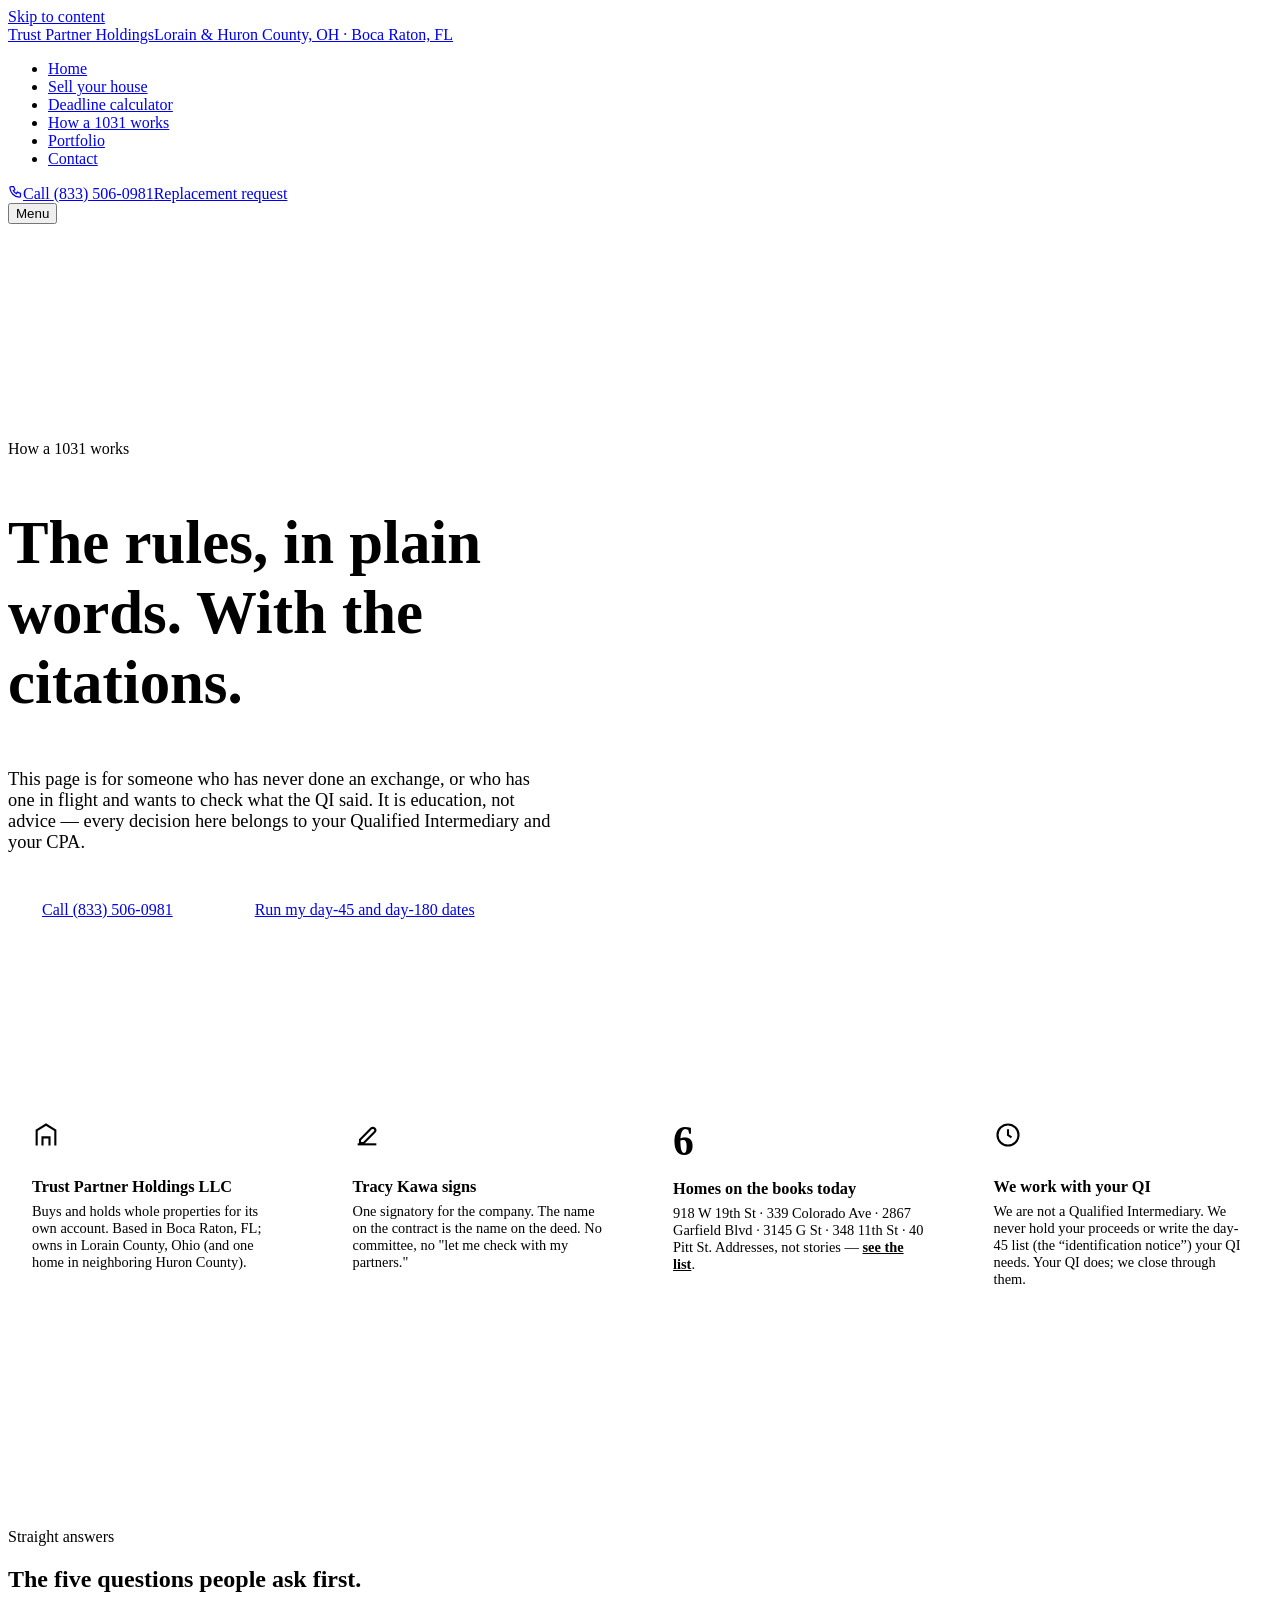
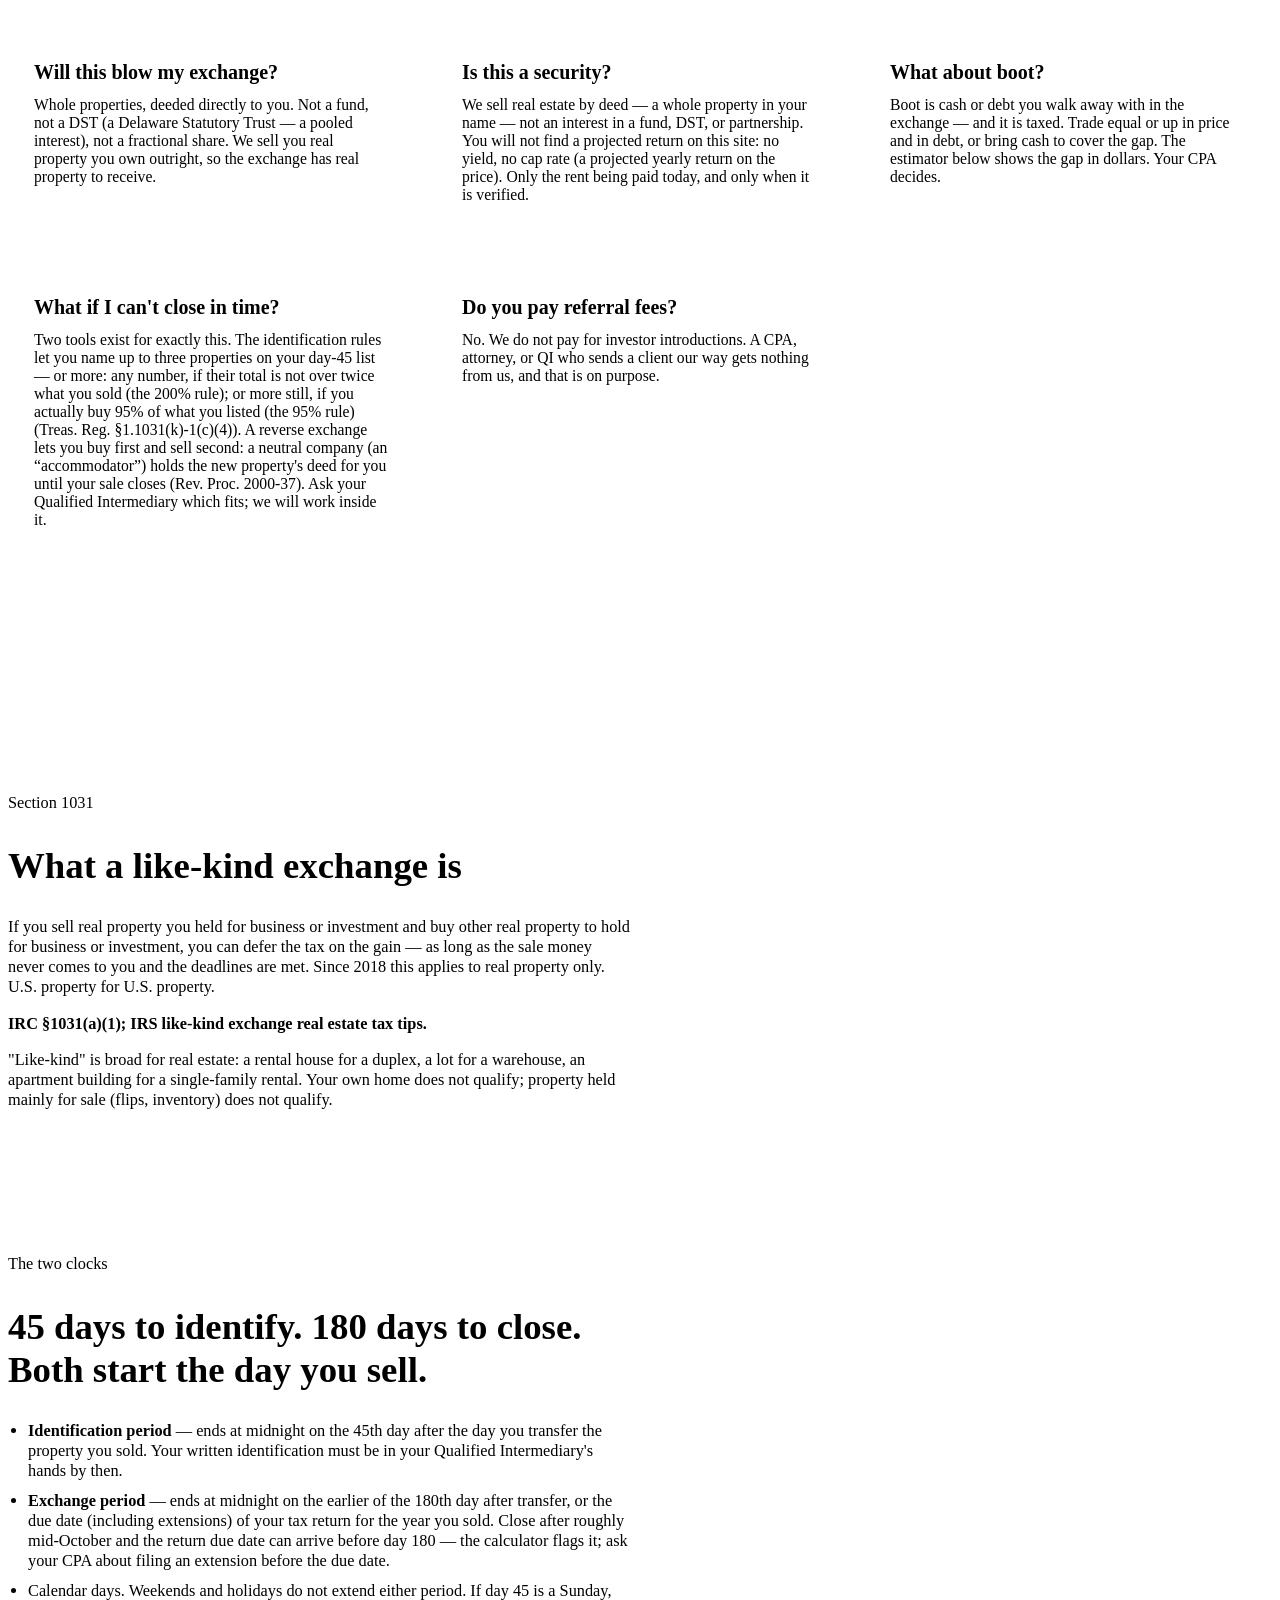
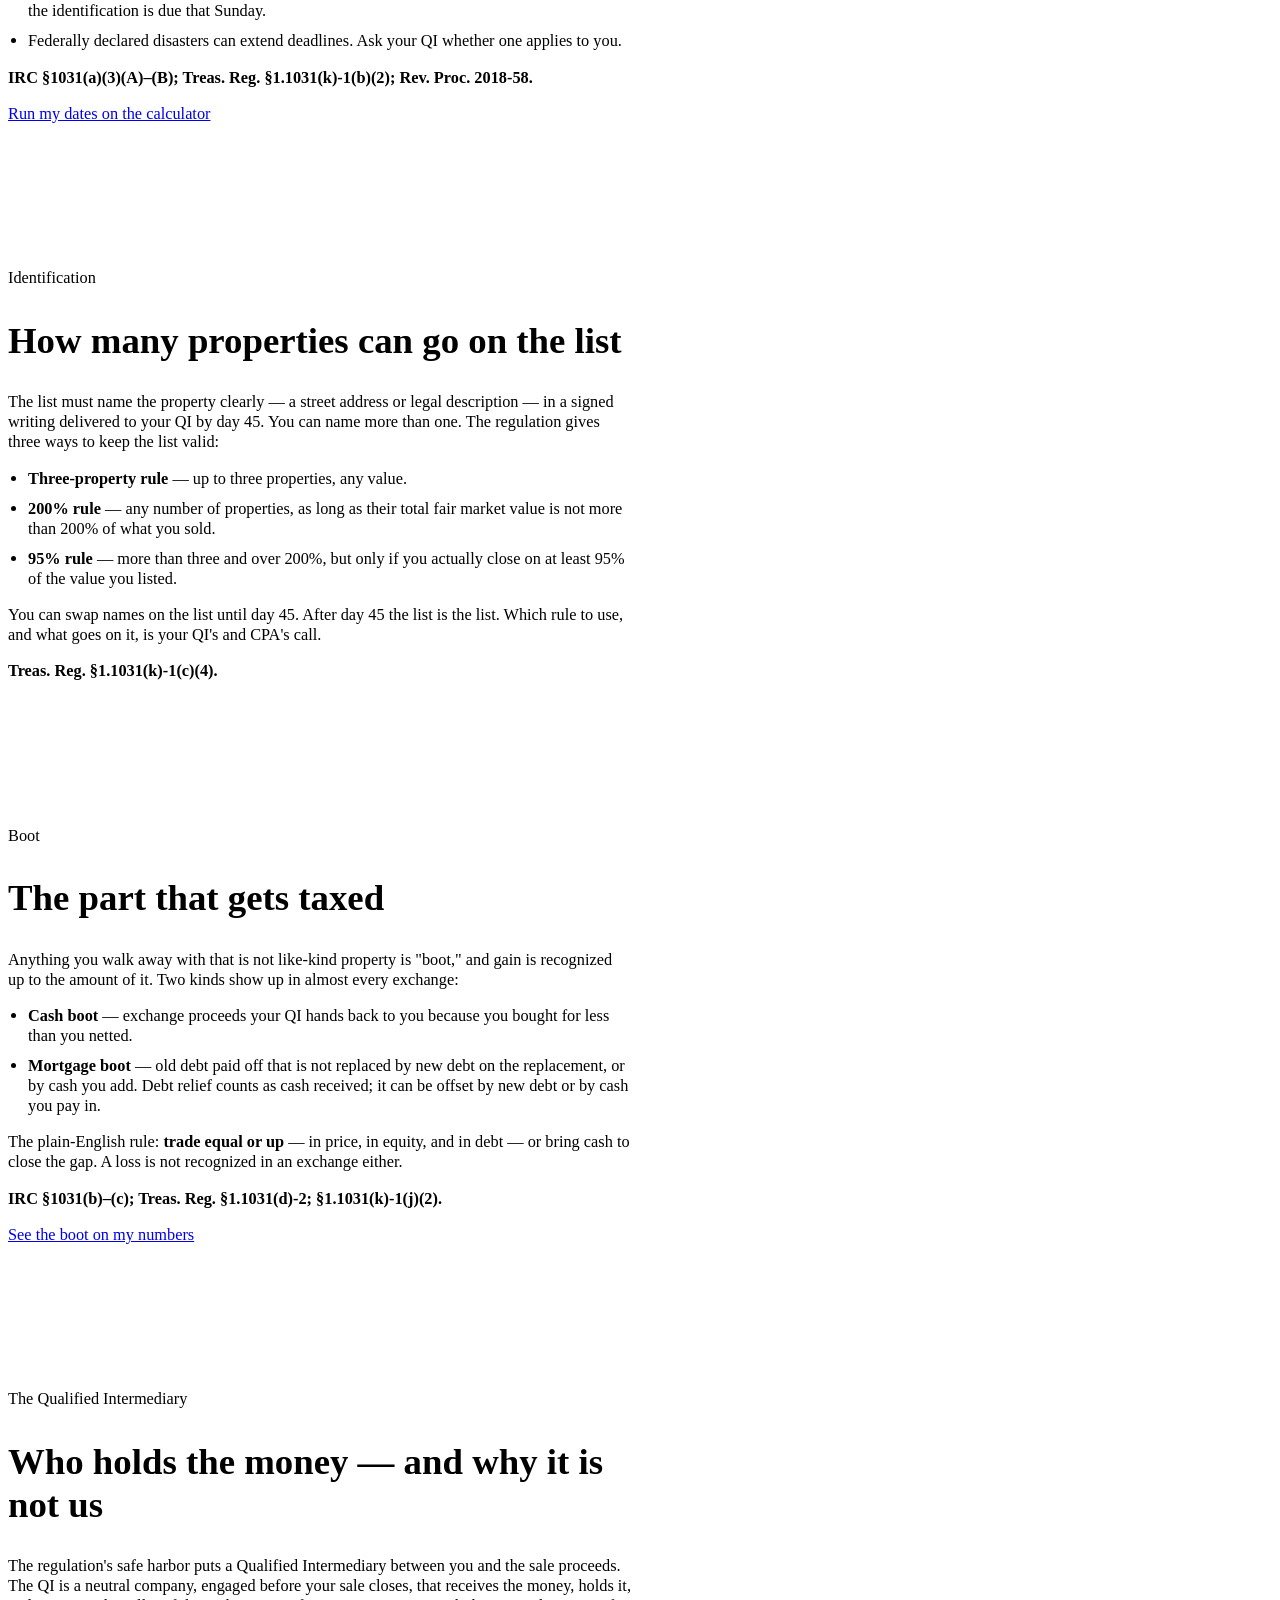
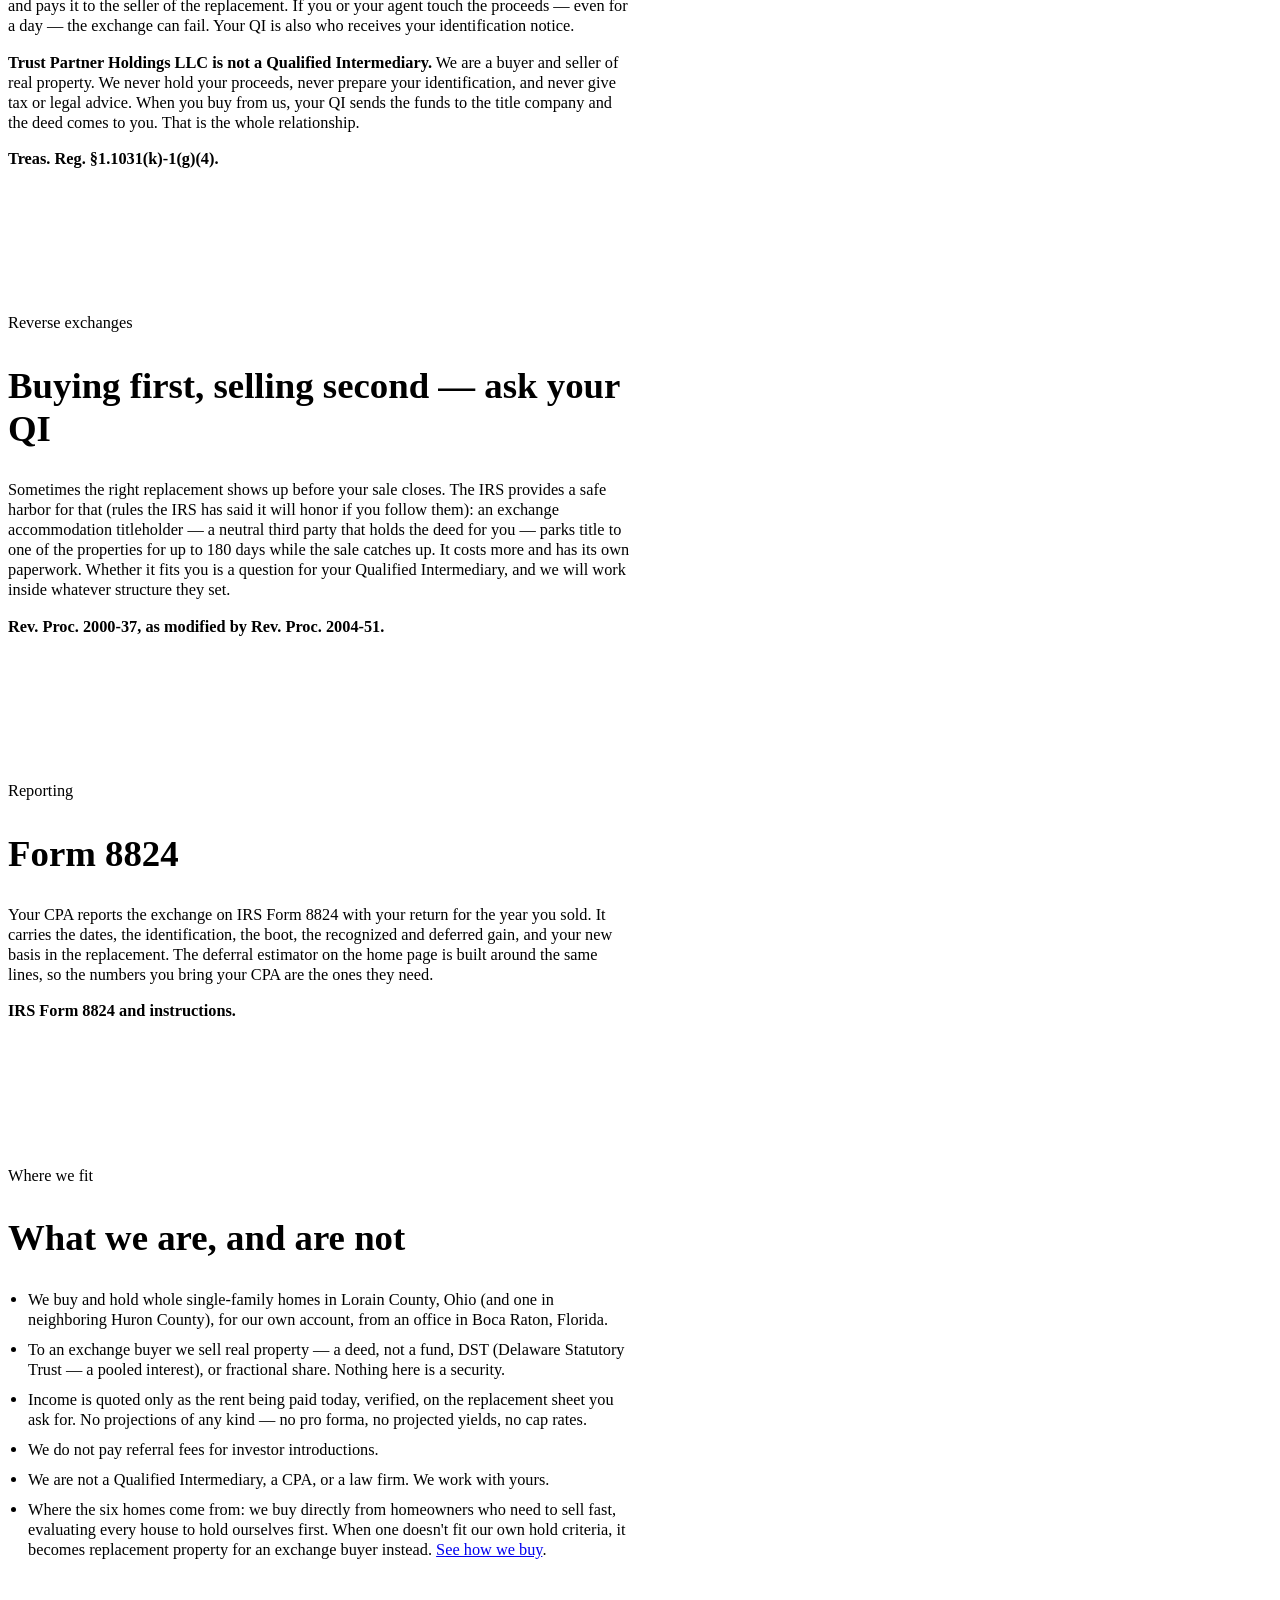
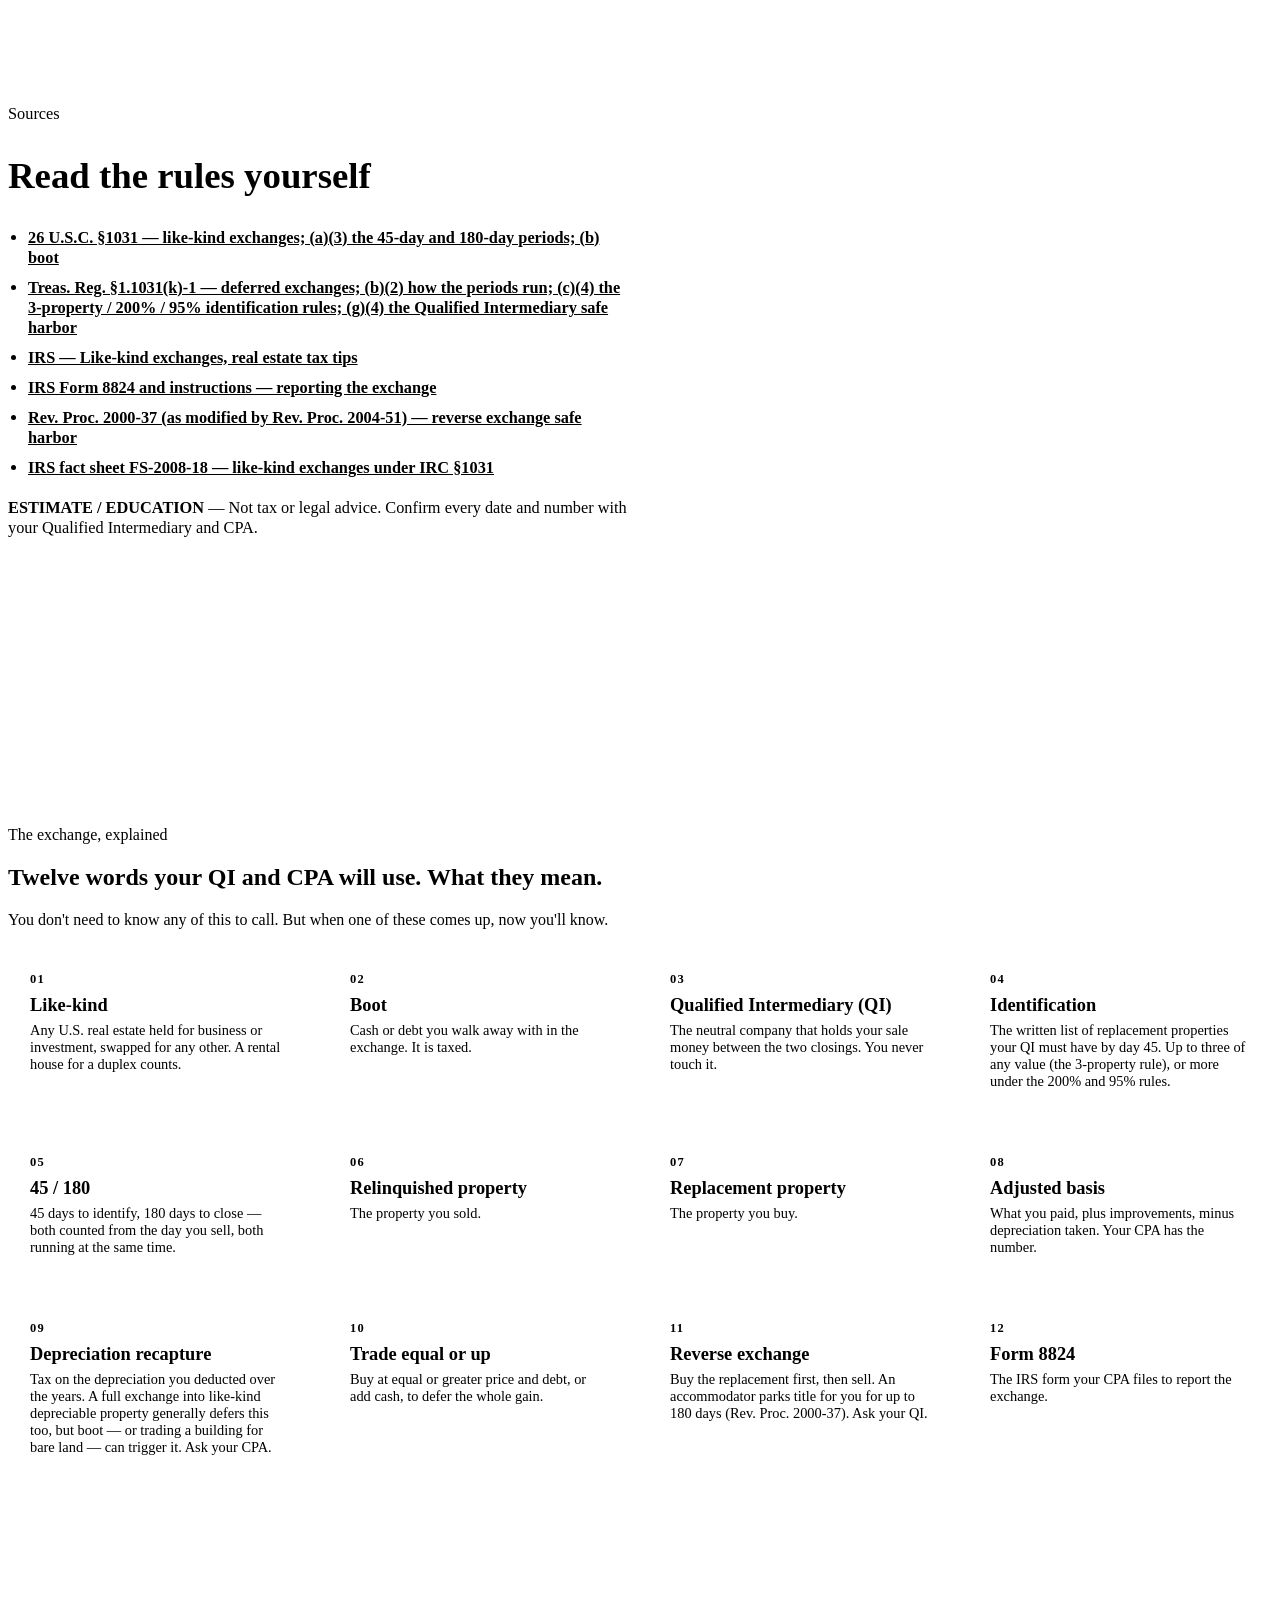
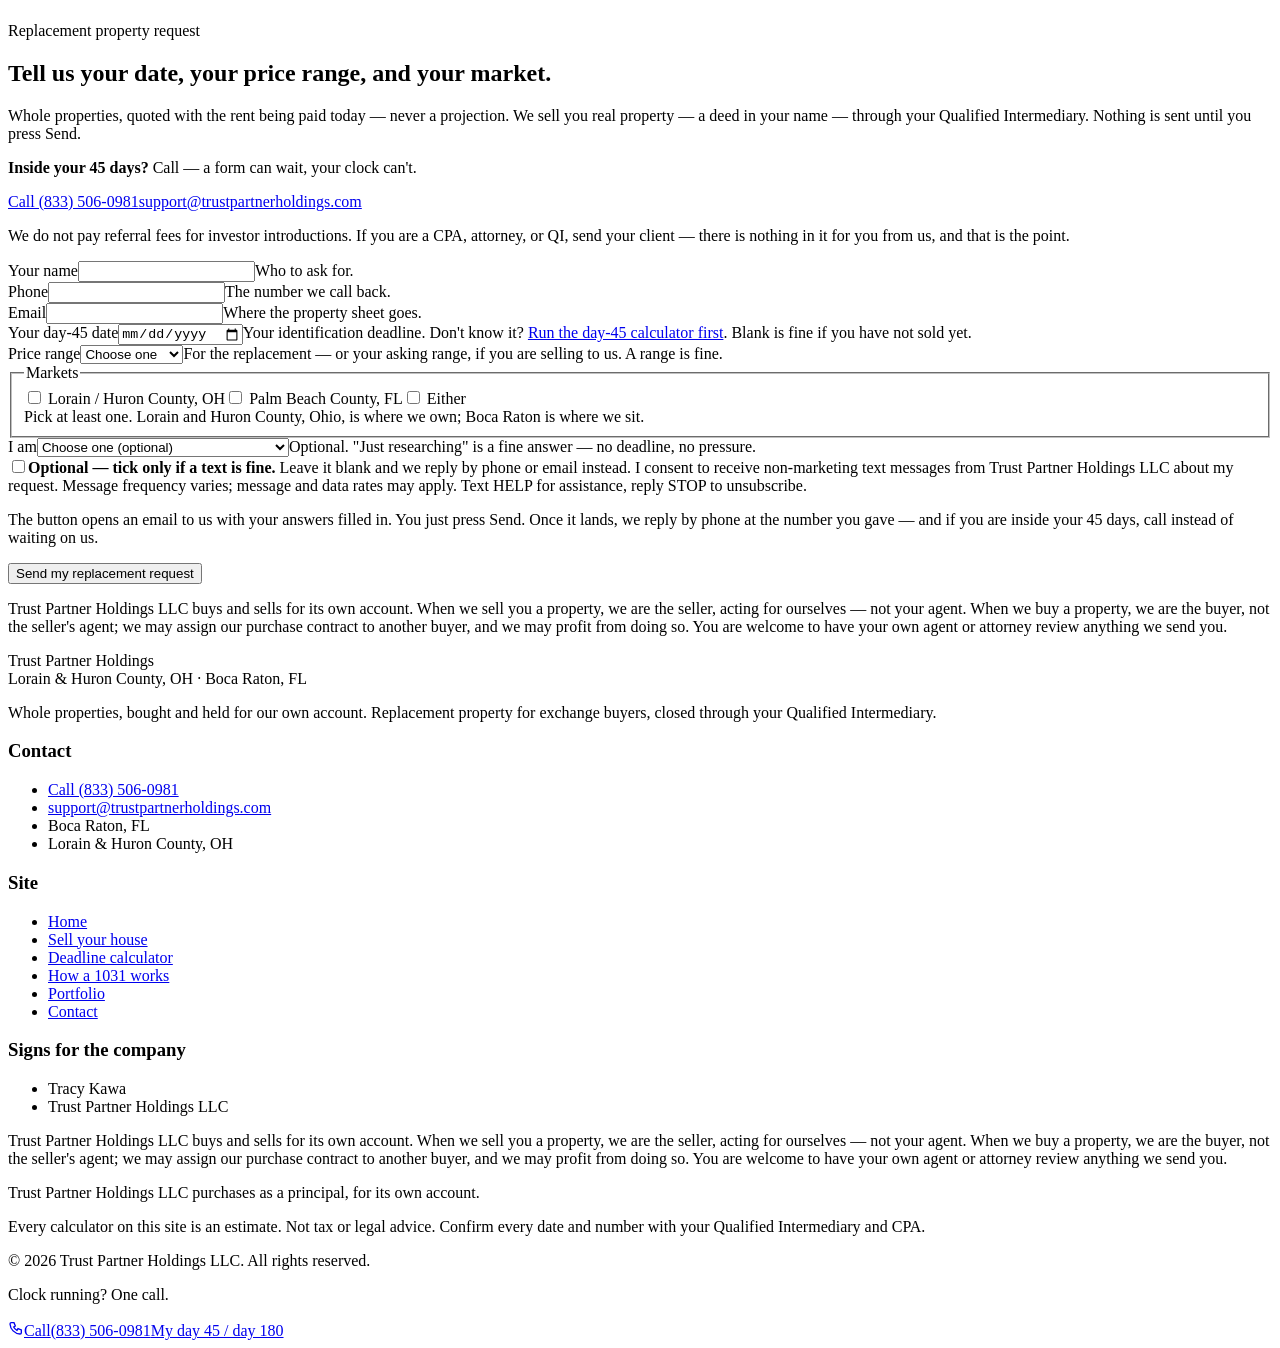
==== commit df8996a6: "Add a seller-facing "sell your house" page The site only ever spoke to 1031 exchange buyers, never t" ====
--- a/1031/index.html
+++ b/1031/index.html
@@ -1,4 +1,4 @@
 <!DOCTYPE html><html lang="en"><head><meta charset="UTF-8"><meta name="viewport" content="width=device-width, initial-scale=1"><title>How a 1031 exchange works | Trust Partner Holdings</title><meta name="description" content="IRC section 1031 in plain words: like-kind, the 45-day and 180-day clocks, the 3-property / 200% / 95% identification rules, boot, the Qualified Intermediary, and reverse exchanges. Cited, not embellished. Not tax or legal advice."><link rel="canonical" href="https://michaelkawa.github.io/tph-preview/1031/"><meta name="theme-color" content="#14181a"><meta property="og:type" content="website"><meta property="og:title" content="How a 1031 exchange works | Trust Partner Holdings"><meta property="og:description" content="IRC section 1031 in plain words: like-kind, the 45-day and 180-day clocks, the 3-property / 200% / 95% identification rules, boot, the Qualified Intermediary, and reverse exchanges. Cited, not embellished. Not tax or legal advice."><meta name="twitter:card" content="summary"><link rel="icon" href="/tph-preview/favicon.svg" type="image/svg+xml"><link rel="preconnect" href="https://fonts.googleapis.com"><link rel="preconnect" href="https://fonts.gstatic.com" crossorigin><link href="https://fonts.googleapis.com/css2?family=Archivo:wght@700;800;900&family=Inter:wght@400;500;600;700&display=swap" rel="stylesheet"><script type="application/ld+json">{"@context":"https://schema.org","@type":"Organization","name":"Trust Partner Holdings LLC","telephone":"(833) 506-0981","email":"support@trustpartnerholdings.com","description":"Trust Partner Holdings LLC buys and holds whole single-family homes in Lorain County and Huron County, Ohio, and is based in Boca Raton, Florida. Replacement property for 1031 exchange buyers, closed through your Qualified Intermediary.","areaServed":["Boca Raton FL","Lorain County OH","Huron County OH"],"address":{"@type":"PostalAddress","addressLocality":"Boca Raton","addressRegion":"FL"}}</script><style>.page-hero[data-astro-cid-75ysl5lo]{background:radial-gradient(ellipse at top right, #12726c38, transparent 55%), var(--ink);border-bottom:1px solid var(--line);padding:clamp(150px,20vw,200px) 0 clamp(56px,8vw,88px)}h1[data-astro-cid-75ysl5lo]{max-width:20ch;font-size:clamp(2.2rem,5.2vw,3.8rem)}.subtitle[data-astro-cid-75ysl5lo]{max-width:60ch;margin-bottom:30px;font-size:clamp(1rem,1.6vw,1.15rem)}.actions[data-astro-cid-75ysl5lo]{flex-wrap:wrap;gap:14px;display:flex}.btn-large[data-astro-cid-75ysl5lo]{white-space:normal;text-align:center;padding:18px 34px}@media (width<=600px){.btn-large[data-astro-cid-75ysl5lo]{width:100%}}
-</style><link rel="stylesheet" href="/tph-preview/static/ReplacementIntake.DeiVQWx1.css"><style>.trust[data-astro-cid-qlv4pxuf]{background:var(--ink);border-top:1px solid var(--line);padding:clamp(40px,6vw,72px) 0}.grid[data-astro-cid-qlv4pxuf]{grid-template-columns:repeat(4,1fr);gap:18px;display:grid}.tile[data-astro-cid-qlv4pxuf]{border-radius:var(--radius);border:1px solid var(--line);background:var(--ink-2);min-width:0;padding:24px}.tile[data-astro-cid-qlv4pxuf].featured{border-color:var(--teal);background:linear-gradient(160deg, #12726c38, var(--ink-2) 70%)}.big[data-astro-cid-qlv4pxuf]{font-family:var(--font-display);color:var(--teal-light);margin-bottom:10px;font-size:2.6rem;font-weight:900;line-height:1;display:block}.ico[data-astro-cid-qlv4pxuf]{color:var(--teal-light);margin-bottom:12px;display:inline-flex}.tile[data-astro-cid-qlv4pxuf] h3[data-astro-cid-qlv4pxuf]{color:var(--paper);margin-bottom:6px;font-size:1.02rem}.tile[data-astro-cid-qlv4pxuf] p[data-astro-cid-qlv4pxuf]{margin:0;font-size:.9rem}.tile[data-astro-cid-qlv4pxuf] a[data-astro-cid-qlv4pxuf]{color:var(--teal-light);font-weight:600}@media (width<=980px){.grid[data-astro-cid-qlv4pxuf]{grid-template-columns:1fr 1fr}}@media (width<=560px){.grid[data-astro-cid-qlv4pxuf]{grid-template-columns:1fr}}.fears[data-astro-cid-dydbnf4n]{background:radial-gradient(ellipse at 90% 0%, #12726c29, transparent 50%), var(--ink-2);border-top:1px solid var(--line);padding:clamp(64px,10vw,128px) 0}.grid[data-astro-cid-dydbnf4n]{grid-template-columns:repeat(3,1fr);gap:20px;display:grid}.card[data-astro-cid-dydbnf4n]{border-radius:var(--radius);border:1px solid var(--line);background:var(--ink);flex-direction:column;min-width:0;padding:28px 26px 24px;display:flex}.card[data-astro-cid-dydbnf4n] h3[data-astro-cid-dydbnf4n]{color:var(--paper);margin-bottom:12px;font-size:1.25rem}.a[data-astro-cid-dydbnf4n]{color:var(--paper-dim);margin:0;font-size:.98rem}@media (width<=980px){.grid[data-astro-cid-dydbnf4n]{grid-template-columns:1fr 1fr}}@media (width<=600px){.grid[data-astro-cid-dydbnf4n]{grid-template-columns:1fr}}.glossary[data-astro-cid-itao57l5]{background:var(--ink);border-top:1px solid var(--line);padding:clamp(64px,10vw,128px) 0}.grid[data-astro-cid-itao57l5]{grid-template-columns:repeat(4,1fr);gap:16px;display:grid}.card[data-astro-cid-itao57l5]{border-radius:var(--radius);border:1px solid var(--line);background:var(--ink-2);min-width:0;transition:transform .35s var(--ease), border-color .35s var(--ease);padding:24px 22px 22px;position:relative}.card[data-astro-cid-itao57l5]:hover{border-color:var(--teal-dark);transform:translateY(-4px)}.idx[data-astro-cid-itao57l5]{font-family:var(--font-display);letter-spacing:.1em;color:var(--teal-light);font-size:.78rem;font-weight:900}.card[data-astro-cid-itao57l5] h3[data-astro-cid-itao57l5]{color:var(--paper);margin:8px 0 6px;font-size:1.15rem}.card[data-astro-cid-itao57l5] p[data-astro-cid-itao57l5]{margin:0;font-size:.9rem}@media (width<=980px){.grid[data-astro-cid-itao57l5]{grid-template-columns:repeat(2,1fr)}}@media (width<=520px){.grid[data-astro-cid-itao57l5]{grid-template-columns:1fr}}
+</style><link rel="stylesheet" href="/tph-preview/static/Layout.DSUg8GT_.css"><style>.trust[data-astro-cid-qlv4pxuf]{background:var(--ink);border-top:1px solid var(--line);padding:clamp(40px,6vw,72px) 0}.grid[data-astro-cid-qlv4pxuf]{grid-template-columns:repeat(4,1fr);gap:18px;display:grid}.tile[data-astro-cid-qlv4pxuf]{border-radius:var(--radius);border:1px solid var(--line);background:var(--ink-2);min-width:0;padding:24px}.tile[data-astro-cid-qlv4pxuf].featured{border-color:var(--teal);background:linear-gradient(160deg, #12726c38, var(--ink-2) 70%)}.big[data-astro-cid-qlv4pxuf]{font-family:var(--font-display);color:var(--teal-light);margin-bottom:10px;font-size:2.6rem;font-weight:900;line-height:1;display:block}.ico[data-astro-cid-qlv4pxuf]{color:var(--teal-light);margin-bottom:12px;display:inline-flex}.tile[data-astro-cid-qlv4pxuf] h3[data-astro-cid-qlv4pxuf]{color:var(--paper);margin-bottom:6px;font-size:1.02rem}.tile[data-astro-cid-qlv4pxuf] p[data-astro-cid-qlv4pxuf]{margin:0;font-size:.9rem}.tile[data-astro-cid-qlv4pxuf] a[data-astro-cid-qlv4pxuf]{color:var(--teal-light);font-weight:600}@media (width<=980px){.grid[data-astro-cid-qlv4pxuf]{grid-template-columns:1fr 1fr}}@media (width<=560px){.grid[data-astro-cid-qlv4pxuf]{grid-template-columns:1fr}}.fears[data-astro-cid-dydbnf4n]{background:radial-gradient(ellipse at 90% 0%, #12726c29, transparent 50%), var(--ink-2);border-top:1px solid var(--line);padding:clamp(64px,10vw,128px) 0}.grid[data-astro-cid-dydbnf4n]{grid-template-columns:repeat(3,1fr);gap:20px;display:grid}.card[data-astro-cid-dydbnf4n]{border-radius:var(--radius);border:1px solid var(--line);background:var(--ink);flex-direction:column;min-width:0;padding:28px 26px 24px;display:flex}.card[data-astro-cid-dydbnf4n] h3[data-astro-cid-dydbnf4n]{color:var(--paper);margin-bottom:12px;font-size:1.25rem}.a[data-astro-cid-dydbnf4n]{color:var(--paper-dim);margin:0;font-size:.98rem}@media (width<=980px){.grid[data-astro-cid-dydbnf4n]{grid-template-columns:1fr 1fr}}@media (width<=600px){.grid[data-astro-cid-dydbnf4n]{grid-template-columns:1fr}}.glossary[data-astro-cid-itao57l5]{background:var(--ink);border-top:1px solid var(--line);padding:clamp(64px,10vw,128px) 0}.grid[data-astro-cid-itao57l5]{grid-template-columns:repeat(4,1fr);gap:16px;display:grid}.card[data-astro-cid-itao57l5]{border-radius:var(--radius);border:1px solid var(--line);background:var(--ink-2);min-width:0;transition:transform .35s var(--ease), border-color .35s var(--ease);padding:24px 22px 22px;position:relative}.card[data-astro-cid-itao57l5]:hover{border-color:var(--teal-dark);transform:translateY(-4px)}.idx[data-astro-cid-itao57l5]{font-family:var(--font-display);letter-spacing:.1em;color:var(--teal-light);font-size:.78rem;font-weight:900}.card[data-astro-cid-itao57l5] h3[data-astro-cid-itao57l5]{color:var(--paper);margin:8px 0 6px;font-size:1.15rem}.card[data-astro-cid-itao57l5] p[data-astro-cid-itao57l5]{margin:0;font-size:.9rem}@media (width<=980px){.grid[data-astro-cid-itao57l5]{grid-template-columns:repeat(2,1fr)}}@media (width<=520px){.grid[data-astro-cid-itao57l5]{grid-template-columns:1fr}}
 .edu[data-astro-cid-6z5hpjaq]{background:var(--ink);padding:clamp(48px,8vw,96px) 0 0}.block[data-astro-cid-6z5hpjaq]{border-bottom:1px solid var(--line);max-width:78ch;margin-bottom:clamp(40px,6vw,64px);padding:0 0 clamp(40px,6vw,64px)}.block[data-astro-cid-6z5hpjaq]:last-child{border-bottom:0}.block[data-astro-cid-6z5hpjaq] h2[data-astro-cid-6z5hpjaq]{color:var(--paper);font-size:clamp(1.6rem,3.2vw,2.3rem)}.block[data-astro-cid-6z5hpjaq] p[data-astro-cid-6z5hpjaq],.block[data-astro-cid-6z5hpjaq] li[data-astro-cid-6z5hpjaq]{color:var(--paper-faint);font-size:1.02rem}.block[data-astro-cid-6z5hpjaq] ul[data-astro-cid-6z5hpjaq]{flex-direction:column;gap:10px;margin:0 0 1em;padding-left:20px;display:flex}.block[data-astro-cid-6z5hpjaq] strong[data-astro-cid-6z5hpjaq]{color:var(--paper)}.block[data-astro-cid-6z5hpjaq] em[data-astro-cid-6z5hpjaq]{color:var(--teal-light);font-style:normal}.cite[data-astro-cid-6z5hpjaq]{color:var(--teal-light);font-size:.88rem;font-weight:600}.src[data-astro-cid-6z5hpjaq] a[data-astro-cid-6z5hpjaq]{color:var(--teal-light);overflow-wrap:anywhere;font-weight:600}.foot[data-astro-cid-6z5hpjaq]{margin-top:20px;font-size:.92rem}.foot[data-astro-cid-6z5hpjaq] strong[data-astro-cid-6z5hpjaq]{color:var(--teal-light)}.btn-outline[data-astro-cid-6z5hpjaq]{white-space:normal;text-align:center}
-</style></head><body><a href="#main" class="visually-hidden">Skip to content</a><header class="site-header" data-astro-cid-nen7h5rs><div class="container bar" data-astro-cid-nen7h5rs><a href="/tph-preview/" class="brand" aria-label="Trust Partner Holdings — home" data-astro-cid-nen7h5rs><span class="brand-mark" data-astro-cid-nen7h5rs>Trust Partner Holdings</span><span class="brand-sub" data-astro-cid-nen7h5rs>Lorain &amp; Huron County, OH · Boca Raton, FL</span></a><nav class="primary-nav" aria-label="Primary" data-astro-cid-nen7h5rs><ul data-astro-cid-nen7h5rs><li data-astro-cid-nen7h5rs><a href="/tph-preview/" data-astro-cid-nen7h5rs>Home</a></li><li data-astro-cid-nen7h5rs><a href="/tph-preview/#deadlines" data-astro-cid-nen7h5rs>Deadline calculator</a></li><li data-astro-cid-nen7h5rs><a href="/tph-preview/1031/" aria-current="page" data-astro-cid-nen7h5rs>How a 1031 works</a></li><li data-astro-cid-nen7h5rs><a href="/tph-preview/properties/" data-astro-cid-nen7h5rs>Portfolio</a></li><li data-astro-cid-nen7h5rs><a href="/tph-preview/contact/" data-astro-cid-nen7h5rs>Contact</a></li></ul></nav><div class="header-cta" data-astro-cid-nen7h5rs><a href="tel:+18335060981" class="phone-link" data-astro-cid-nen7h5rs><svg class="phone-ico" viewBox="0 0 24 24" width="15" height="15" fill="none" stroke="currentColor" stroke-width="2" aria-hidden="true" data-astro-cid-nen7h5rs><path d="M5 4h4l2 5-2.5 1.5a11 11 0 005 5L15 13l5 2v4a2 2 0 01-2 2A16 16 0 013 6a2 2 0 012-2z" data-astro-cid-nen7h5rs></path></svg><span class="phone-word" data-astro-cid-nen7h5rs>Call </span>(833) 506-0981</a><a href="#intake" class="btn btn-primary btn-small header-req" data-astro-cid-nen7h5rs>Replacement request</a></div><button class="menu-toggle" aria-expanded="false" aria-controls="mobile-nav" id="menu-toggle" data-astro-cid-nen7h5rs><span data-astro-cid-nen7h5rs></span><span data-astro-cid-nen7h5rs></span><span data-astro-cid-nen7h5rs></span><span class="visually-hidden" data-astro-cid-nen7h5rs>Menu</span></button></div><div class="mobile-nav" id="mobile-nav" hidden data-astro-cid-nen7h5rs><ul data-astro-cid-nen7h5rs><li data-astro-cid-nen7h5rs><a href="/tph-preview/" data-astro-cid-nen7h5rs>Home</a></li><li data-astro-cid-nen7h5rs><a href="/tph-preview/#deadlines" data-astro-cid-nen7h5rs>Deadline calculator</a></li><li data-astro-cid-nen7h5rs><a href="/tph-preview/1031/" data-astro-cid-nen7h5rs>How a 1031 works</a></li><li data-astro-cid-nen7h5rs><a href="/tph-preview/properties/" data-astro-cid-nen7h5rs>Portfolio</a></li><li data-astro-cid-nen7h5rs><a href="/tph-preview/contact/" data-astro-cid-nen7h5rs>Contact</a></li></ul><a href="tel:+18335060981" class="phone-link" data-astro-cid-nen7h5rs>Call (833) 506-0981</a><a href="#intake" class="btn btn-primary" data-astro-cid-nen7h5rs>Replacement request</a></div></header><script type="module">function e(){let e=document.getElementById(`menu-toggle`),t=document.getElementById(`mobile-nav`);if(!e||!t)return;let n=()=>{e.setAttribute(`aria-expanded`,`false`),t.hidden=!0};e.addEventListener(`click`,()=>{let n=e.getAttribute(`aria-expanded`)===`true`;e.setAttribute(`aria-expanded`,String(!n)),t.hidden=n}),t.querySelectorAll(`a`).forEach(e=>e.addEventListener(`click`,n)),window.addEventListener(`hashchange`,n)}e();</script><main id="main"><section class="page-hero" data-astro-cid-75ysl5lo><div class="container" data-astro-cid-75ysl5lo><p class="eyebrow" data-astro-cid-75ysl5lo>How a 1031 works</p><h1 data-astro-cid-75ysl5lo>The rules, in plain words. With the citations.</h1><p class="subtitle" data-astro-cid-75ysl5lo>This page is for someone who has never done an exchange, or who has one in flight and wants to check what the QI said. It is education, not advice — every decision here belongs to your Qualified Intermediary and your CPA.</p><div class="actions" data-astro-cid-75ysl5lo><a href="tel:+18335060981" class="btn btn-primary btn-large" data-astro-cid-75ysl5lo>Call (833) 506-0981</a><a href="/tph-preview/#deadlines" class="btn btn-outline btn-large" data-astro-cid-75ysl5lo>Run my day-45 and day-180 dates</a></div></div></section><section class="trust" data-motion="stagger" id="who-we-are" data-astro-cid-qlv4pxuf><div class="container" data-astro-cid-qlv4pxuf><div class="grid" data-astro-cid-qlv4pxuf><div class="tile reveal featured" data-astro-cid-qlv4pxuf><span class="ico" aria-hidden="true" data-astro-cid-qlv4pxuf><svg viewBox="0 0 24 24" width="28" height="28" fill="none" stroke="currentColor" stroke-width="1.8" data-astro-cid-qlv4pxuf><path d="M4 21V8l8-5 8 5v13" data-astro-cid-qlv4pxuf></path><path d="M9 21v-7h6v7" data-astro-cid-qlv4pxuf></path></svg></span><h3 data-astro-cid-qlv4pxuf>Trust Partner Holdings LLC</h3><p data-astro-cid-qlv4pxuf>Buys and holds whole properties for its own account. Based in Boca Raton, FL; owns in Lorain County, Ohio (and one home in neighboring Huron County).</p></div><div class="tile reveal" data-astro-cid-qlv4pxuf><span class="ico" aria-hidden="true" data-astro-cid-qlv4pxuf><svg viewBox="0 0 24 24" width="28" height="28" fill="none" stroke="currentColor" stroke-width="1.8" data-astro-cid-qlv4pxuf><path d="M4 20h16" data-astro-cid-qlv4pxuf></path><path d="M6 16l9.5-9.5a2.1 2.1 0 013 3L9 19H6v-3z" data-astro-cid-qlv4pxuf></path></svg></span><h3 data-astro-cid-qlv4pxuf>Tracy Kawa signs</h3><p data-astro-cid-qlv4pxuf>One signatory for the company. The name on the contract is the name on the deed. No committee, no "let me check with my partners."</p></div><div class="tile reveal" data-astro-cid-qlv4pxuf><span class="big" data-astro-cid-qlv4pxuf>6</span><h3 data-astro-cid-qlv4pxuf>Homes on the books today</h3><p data-astro-cid-qlv4pxuf>918 W 19th St · 339 Colorado Ave · 2867 Garfield Blvd · 3145 G St · 348 11th St · 40 Pitt St. Addresses, not stories — <a href="/tph-preview/properties/" data-astro-cid-qlv4pxuf>see the list</a>.</p></div><div class="tile reveal" data-astro-cid-qlv4pxuf><span class="ico" aria-hidden="true" data-astro-cid-qlv4pxuf><svg viewBox="0 0 24 24" width="28" height="28" fill="none" stroke="currentColor" stroke-width="1.8" data-astro-cid-qlv4pxuf><circle cx="12" cy="12" r="9" data-astro-cid-qlv4pxuf></circle><path d="M12 7v5l3 2" data-astro-cid-qlv4pxuf></path></svg></span><h3 data-astro-cid-qlv4pxuf>We work with your QI</h3><p data-astro-cid-qlv4pxuf>We are not a Qualified Intermediary. We never hold your proceeds or write the day-45 list (the “identification notice”) your QI needs. Your QI does; we close through them.</p></div></div></div></section><section class="fears" id="straight-answers" data-motion="stagger" data-astro-cid-dydbnf4n><div class="container" data-astro-cid-dydbnf4n><div class="section-head" data-astro-cid-dydbnf4n><p class="eyebrow" data-astro-cid-dydbnf4n>Straight answers</p><h2 data-astro-cid-dydbnf4n>The five questions people ask first.</h2></div><div class="grid" data-astro-cid-dydbnf4n><div class="card reveal" data-astro-cid-dydbnf4n><h3 data-astro-cid-dydbnf4n>Will this blow my exchange?</h3><p class="a" data-astro-cid-dydbnf4n>Whole properties, deeded directly to you. Not a fund, not a DST (a Delaware Statutory Trust — a pooled interest), not a fractional share. We sell you real property you own outright, so the exchange has real property to receive.</p></div><div class="card reveal" data-astro-cid-dydbnf4n><h3 data-astro-cid-dydbnf4n>Is this a security?</h3><p class="a" data-astro-cid-dydbnf4n>We sell real estate by deed — a whole property in your name — not an interest in a fund, DST, or partnership. You will not find a projected return on this site: no yield, no cap rate (a projected yearly return on the price). Only the rent being paid today, and only when it is verified.</p></div><div class="card reveal" data-astro-cid-dydbnf4n><h3 data-astro-cid-dydbnf4n>What about boot?</h3><p class="a" data-astro-cid-dydbnf4n>Boot is cash or debt you walk away with in the exchange — and it is taxed. Trade equal or up in price and in debt, or bring cash to cover the gap. The estimator below shows the gap in dollars. Your CPA decides.</p></div><div class="card reveal" data-astro-cid-dydbnf4n><h3 data-astro-cid-dydbnf4n>What if I can&#39;t close in time?</h3><p class="a" data-astro-cid-dydbnf4n>Two tools exist for exactly this. The identification rules let you name up to three properties on your day-45 list — or more: any number, if their total is not over twice what you sold (the 200% rule); or more still, if you actually buy 95% of what you listed (the 95% rule) (Treas. Reg. §1.1031(k)-1(c)(4)). A reverse exchange lets you buy first and sell second: a neutral company (an “accommodator”) holds the new property&#39;s deed for you until your sale closes (Rev. Proc. 2000-37). Ask your Qualified Intermediary which fits; we will work inside it.</p></div><div class="card reveal" data-astro-cid-dydbnf4n><h3 data-astro-cid-dydbnf4n>Do you pay referral fees?</h3><p class="a" data-astro-cid-dydbnf4n>No. We do not pay for investor introductions. A CPA, attorney, or QI who sends a client our way gets nothing from us, and that is on purpose.</p></div></div></div></section><section class="edu" data-astro-cid-6z5hpjaq><div class="container" data-astro-cid-6z5hpjaq><article class="block" id="what-it-is" data-astro-cid-6z5hpjaq><p class="eyebrow" data-astro-cid-6z5hpjaq>Section 1031</p><h2 data-astro-cid-6z5hpjaq>What a like-kind exchange is</h2><p data-astro-cid-6z5hpjaq>If you sell real property you held for business or investment and buy other real property to hold for business or investment, you can defer the tax on the gain — as long as the sale money never comes to you and the deadlines are met. Since 2018 this applies to real property only. U.S. property for U.S. property.</p><p class="cite" data-astro-cid-6z5hpjaq>IRC §1031(a)(1); IRS like-kind exchange real estate tax tips.</p><p data-astro-cid-6z5hpjaq>"Like-kind" is broad for real estate: a rental house for a duplex, a lot for a warehouse, an apartment building for a single-family rental. Your own home does not qualify; property held mainly for sale (flips, inventory) does not qualify.</p></article><article class="block" id="the-clocks" data-astro-cid-6z5hpjaq><p class="eyebrow" data-astro-cid-6z5hpjaq>The two clocks</p><h2 data-astro-cid-6z5hpjaq>45 days to identify. 180 days to close. Both start the day you sell.</h2><ul data-astro-cid-6z5hpjaq><li data-astro-cid-6z5hpjaq><strong data-astro-cid-6z5hpjaq>Identification period</strong> — ends at midnight on the 45th day after the day you transfer the property you sold. Your written identification must be in your Qualified Intermediary's hands by then.</li><li data-astro-cid-6z5hpjaq><strong data-astro-cid-6z5hpjaq>Exchange period</strong> — ends at midnight on the <em data-astro-cid-6z5hpjaq>earlier</em> of the 180th day after transfer, or the due date (including extensions) of your tax return for the year you sold. Close after roughly mid-October and the return due date can arrive before day 180 — the calculator flags it; ask your CPA about filing an extension before the due date.</li><li data-astro-cid-6z5hpjaq>Calendar days. Weekends and holidays do not extend either period. If day 45 is a Sunday, the identification is due that Sunday.</li><li data-astro-cid-6z5hpjaq>Federally declared disasters can extend deadlines. Ask your QI whether one applies to you.</li></ul><p class="cite" data-astro-cid-6z5hpjaq>IRC §1031(a)(3)(A)–(B); Treas. Reg. §1.1031(k)-1(b)(2); Rev. Proc. 2018-58.</p><p data-astro-cid-6z5hpjaq><a href="/tph-preview/#deadlines" class="btn btn-outline" data-astro-cid-6z5hpjaq>Run my dates on the calculator</a></p></article><article class="block" id="identification" data-astro-cid-6z5hpjaq><p class="eyebrow" data-astro-cid-6z5hpjaq>Identification</p><h2 data-astro-cid-6z5hpjaq>How many properties can go on the list</h2><p data-astro-cid-6z5hpjaq>The list must name the property clearly — a street address or legal description — in a signed writing delivered to your QI by day 45. You can name more than one. The regulation gives three ways to keep the list valid:</p><ul data-astro-cid-6z5hpjaq><li data-astro-cid-6z5hpjaq><strong data-astro-cid-6z5hpjaq>Three-property rule</strong> — up to three properties, any value.</li><li data-astro-cid-6z5hpjaq><strong data-astro-cid-6z5hpjaq>200% rule</strong> — any number of properties, as long as their total fair market value is not more than 200% of what you sold.</li><li data-astro-cid-6z5hpjaq><strong data-astro-cid-6z5hpjaq>95% rule</strong> — more than three and over 200%, but only if you actually close on at least 95% of the value you listed.</li></ul><p data-astro-cid-6z5hpjaq>You can swap names on the list until day 45. After day 45 the list is the list. Which rule to use, and what goes on it, is your QI's and CPA's call.</p><p class="cite" data-astro-cid-6z5hpjaq>Treas. Reg. §1.1031(k)-1(c)(4).</p></article><article class="block" id="boot" data-astro-cid-6z5hpjaq><p class="eyebrow" data-astro-cid-6z5hpjaq>Boot</p><h2 data-astro-cid-6z5hpjaq>The part that gets taxed</h2><p data-astro-cid-6z5hpjaq>Anything you walk away with that is not like-kind property is "boot," and gain is recognized up to the amount of it. Two kinds show up in almost every exchange:</p><ul data-astro-cid-6z5hpjaq><li data-astro-cid-6z5hpjaq><strong data-astro-cid-6z5hpjaq>Cash boot</strong> — exchange proceeds your QI hands back to you because you bought for less than you netted.</li><li data-astro-cid-6z5hpjaq><strong data-astro-cid-6z5hpjaq>Mortgage boot</strong> — old debt paid off that is not replaced by new debt on the replacement, or by cash you add. Debt relief counts as cash received; it can be offset by new debt or by cash you pay in.</li></ul><p data-astro-cid-6z5hpjaq>The plain-English rule: <strong data-astro-cid-6z5hpjaq>trade equal or up</strong> — in price, in equity, and in debt — or bring cash to close the gap. A loss is not recognized in an exchange either.</p><p class="cite" data-astro-cid-6z5hpjaq>IRC §1031(b)–(c); Treas. Reg. §1.1031(d)-2; §1.1031(k)-1(j)(2).</p><p data-astro-cid-6z5hpjaq><a href="/tph-preview/#estimate" class="btn btn-outline" data-astro-cid-6z5hpjaq>See the boot on my numbers</a></p></article><article class="block" id="qi" data-astro-cid-6z5hpjaq><p class="eyebrow" data-astro-cid-6z5hpjaq>The Qualified Intermediary</p><h2 data-astro-cid-6z5hpjaq>Who holds the money — and why it is not us</h2><p data-astro-cid-6z5hpjaq>The regulation's safe harbor puts a Qualified Intermediary between you and the sale proceeds. The QI is a neutral company, engaged before your sale closes, that receives the money, holds it, and pays it to the seller of the replacement. If you or your agent touch the proceeds — even for a day — the exchange can fail. Your QI is also who receives your identification notice.</p><p data-astro-cid-6z5hpjaq><strong data-astro-cid-6z5hpjaq>Trust Partner Holdings LLC is not a Qualified Intermediary.</strong> We are a buyer and seller of real property. We never hold your proceeds, never prepare your identification, and never give tax or legal advice. When you buy from us, your QI sends the funds to the title company and the deed comes to you. That is the whole relationship.</p><p class="cite" data-astro-cid-6z5hpjaq>Treas. Reg. §1.1031(k)-1(g)(4).</p></article><article class="block" id="reverse" data-astro-cid-6z5hpjaq><p class="eyebrow" data-astro-cid-6z5hpjaq>Reverse exchanges</p><h2 data-astro-cid-6z5hpjaq>Buying first, selling second — ask your QI</h2><p data-astro-cid-6z5hpjaq>Sometimes the right replacement shows up before your sale closes. The IRS provides a safe harbor for that (rules the IRS has said it will honor if you follow them): an exchange accommodation titleholder — a neutral third party that holds the deed for you — parks title to one of the properties for up to 180 days while the sale catches up. It costs more and has its own paperwork. Whether it fits you is a question for your Qualified Intermediary, and we will work inside whatever structure they set.</p><p class="cite" data-astro-cid-6z5hpjaq>Rev. Proc. 2000-37, as modified by Rev. Proc. 2004-51.</p></article><article class="block" id="reporting" data-astro-cid-6z5hpjaq><p class="eyebrow" data-astro-cid-6z5hpjaq>Reporting</p><h2 data-astro-cid-6z5hpjaq>Form 8824</h2><p data-astro-cid-6z5hpjaq>Your CPA reports the exchange on IRS Form 8824 with your return for the year you sold. It carries the dates, the identification, the boot, the recognized and deferred gain, and your new basis in the replacement. The deferral estimator on the home page is built around the same lines, so the numbers you bring your CPA are the ones they need.</p><p class="cite" data-astro-cid-6z5hpjaq>IRS Form 8824 and instructions.</p></article><article class="block" id="us" data-astro-cid-6z5hpjaq><p class="eyebrow" data-astro-cid-6z5hpjaq>Where we fit</p><h2 data-astro-cid-6z5hpjaq>What we are, and are not</h2><ul data-astro-cid-6z5hpjaq><li data-astro-cid-6z5hpjaq>We buy and hold whole single-family homes in Lorain County, Ohio (and one in neighboring Huron County), for our own account, from an office in Boca Raton, Florida.</li><li data-astro-cid-6z5hpjaq>To an exchange buyer we sell real property — a deed, not a fund, DST (Delaware Statutory Trust — a pooled interest), or fractional share. Nothing here is a security.</li><li data-astro-cid-6z5hpjaq>Income is quoted only as the rent being paid today, verified, on the replacement sheet you ask for. No projections of any kind — no pro forma, no projected yields, no cap rates.</li><li data-astro-cid-6z5hpjaq>We do not pay referral fees for investor introductions.</li><li data-astro-cid-6z5hpjaq>We are not a Qualified Intermediary, a CPA, or a law firm. We work with yours.</li></ul></article><article class="block sources" id="sources" data-astro-cid-6z5hpjaq><p class="eyebrow" data-astro-cid-6z5hpjaq>Sources</p><h2 data-astro-cid-6z5hpjaq>Read the rules yourself</h2><ul class="src" data-astro-cid-6z5hpjaq><li data-astro-cid-6z5hpjaq><a href="https://www.law.cornell.edu/uscode/text/26/1031" target="_blank" rel="noopener noreferrer" data-astro-cid-6z5hpjaq>26 U.S.C. §1031 — like-kind exchanges; (a)(3) the 45-day and 180-day periods; (b) boot</a></li><li data-astro-cid-6z5hpjaq><a href="https://www.law.cornell.edu/cfr/text/26/1.1031(k)-1" target="_blank" rel="noopener noreferrer" data-astro-cid-6z5hpjaq>Treas. Reg. §1.1031(k)-1 — deferred exchanges; (b)(2) how the periods run; (c)(4) the 3-property / 200% / 95% identification rules; (g)(4) the Qualified Intermediary safe harbor</a></li><li data-astro-cid-6z5hpjaq><a href="https://www.irs.gov/businesses/small-businesses-self-employed/like-kind-exchanges-real-estate-tax-tips" target="_blank" rel="noopener noreferrer" data-astro-cid-6z5hpjaq>IRS — Like-kind exchanges, real estate tax tips</a></li><li data-astro-cid-6z5hpjaq><a href="https://www.irs.gov/forms-pubs/about-form-8824" target="_blank" rel="noopener noreferrer" data-astro-cid-6z5hpjaq>IRS Form 8824 and instructions — reporting the exchange</a></li><li data-astro-cid-6z5hpjaq><a href="https://www.irs.gov/pub/irs-drop/rp-00-37.pdf" target="_blank" rel="noopener noreferrer" data-astro-cid-6z5hpjaq>Rev. Proc. 2000-37 (as modified by Rev. Proc. 2004-51) — reverse exchange safe harbor</a></li><li data-astro-cid-6z5hpjaq><a href="https://www.irs.gov/pub/irs-news/fs-08-18.pdf" target="_blank" rel="noopener noreferrer" data-astro-cid-6z5hpjaq>IRS fact sheet FS-2008-18 — like-kind exchanges under IRC §1031</a></li></ul><p class="foot" data-astro-cid-6z5hpjaq><strong data-astro-cid-6z5hpjaq>ESTIMATE / EDUCATION</strong> — Not tax or legal advice. Confirm every date and number with your Qualified Intermediary and CPA.</p></article></div></section><section class="glossary" id="exchange-explained" data-motion="stagger" data-astro-cid-itao57l5><div class="container" data-astro-cid-itao57l5><div class="section-head" data-astro-cid-itao57l5><p class="eyebrow" data-astro-cid-itao57l5>The exchange, explained</p><h2 data-astro-cid-itao57l5>Twelve words your QI and CPA will use. What they mean.</h2><p data-astro-cid-itao57l5>You don't need to know any of this to call. But when one of these comes up, now you'll know.</p></div><div class="grid" data-astro-cid-itao57l5><div class="card reveal" data-astro-cid-itao57l5><span class="idx" data-astro-cid-itao57l5>01</span><h3 data-astro-cid-itao57l5>Like-kind</h3><p data-astro-cid-itao57l5>Any U.S. real estate held for business or investment, swapped for any other. A rental house for a duplex counts.</p></div><div class="card reveal" data-astro-cid-itao57l5><span class="idx" data-astro-cid-itao57l5>02</span><h3 data-astro-cid-itao57l5>Boot</h3><p data-astro-cid-itao57l5>Cash or debt you walk away with in the exchange. It is taxed.</p></div><div class="card reveal" data-astro-cid-itao57l5><span class="idx" data-astro-cid-itao57l5>03</span><h3 data-astro-cid-itao57l5>Qualified Intermediary (QI)</h3><p data-astro-cid-itao57l5>The neutral company that holds your sale money between the two closings. You never touch it.</p></div><div class="card reveal" data-astro-cid-itao57l5><span class="idx" data-astro-cid-itao57l5>04</span><h3 data-astro-cid-itao57l5>Identification</h3><p data-astro-cid-itao57l5>The written list of replacement properties your QI must have by day 45. Up to three of any value (the 3-property rule), or more under the 200% and 95% rules.</p></div><div class="card reveal" data-astro-cid-itao57l5><span class="idx" data-astro-cid-itao57l5>05</span><h3 data-astro-cid-itao57l5>45 / 180</h3><p data-astro-cid-itao57l5>45 days to identify, 180 days to close — both counted from the day you sell, both running at the same time.</p></div><div class="card reveal" data-astro-cid-itao57l5><span class="idx" data-astro-cid-itao57l5>06</span><h3 data-astro-cid-itao57l5>Relinquished property</h3><p data-astro-cid-itao57l5>The property you sold.</p></div><div class="card reveal" data-astro-cid-itao57l5><span class="idx" data-astro-cid-itao57l5>07</span><h3 data-astro-cid-itao57l5>Replacement property</h3><p data-astro-cid-itao57l5>The property you buy.</p></div><div class="card reveal" data-astro-cid-itao57l5><span class="idx" data-astro-cid-itao57l5>08</span><h3 data-astro-cid-itao57l5>Adjusted basis</h3><p data-astro-cid-itao57l5>What you paid, plus improvements, minus depreciation taken. Your CPA has the number.</p></div><div class="card reveal" data-astro-cid-itao57l5><span class="idx" data-astro-cid-itao57l5>09</span><h3 data-astro-cid-itao57l5>Depreciation recapture</h3><p data-astro-cid-itao57l5>Tax on the depreciation you deducted over the years. A full exchange into like-kind depreciable property generally defers this too, but boot — or trading a building for bare land — can trigger it. Ask your CPA.</p></div><div class="card reveal" data-astro-cid-itao57l5><span class="idx" data-astro-cid-itao57l5>10</span><h3 data-astro-cid-itao57l5>Trade equal or up</h3><p data-astro-cid-itao57l5>Buy at equal or greater price and debt, or add cash, to defer the whole gain.</p></div><div class="card reveal" data-astro-cid-itao57l5><span class="idx" data-astro-cid-itao57l5>11</span><h3 data-astro-cid-itao57l5>Reverse exchange</h3><p data-astro-cid-itao57l5>Buy the replacement first, then sell. An accommodator parks title for you for up to 180 days (Rev. Proc. 2000-37). Ask your QI.</p></div><div class="card reveal" data-astro-cid-itao57l5><span class="idx" data-astro-cid-itao57l5>12</span><h3 data-astro-cid-itao57l5>Form 8824</h3><p data-astro-cid-itao57l5>The IRS form your CPA files to report the exchange.</p></div></div></div></section><section class="lead" id="intake" data-astro-cid-hboqbqxx><div class="container layout" data-astro-cid-hboqbqxx><div class="copy reveal" data-astro-cid-hboqbqxx><p class="eyebrow" data-astro-cid-hboqbqxx>Replacement property request</p><h2 data-astro-cid-hboqbqxx>Tell us your date, your price range, and your market.</h2><p class="sub" data-astro-cid-hboqbqxx>Whole properties, quoted with the rent being paid today — never a projection. We sell you real property — a deed in your name — through your Qualified Intermediary. Nothing is sent until you press Send.</p><p class="sub clock" data-astro-cid-hboqbqxx><strong data-astro-cid-hboqbqxx>Inside your 45 days?</strong> Call — a form can wait, your clock can't.</p><div class="alt-contact" data-astro-cid-hboqbqxx><a href="tel:+18335060981" class="btn btn-outline" data-astro-cid-hboqbqxx>Call (833) 506-0981</a><a href="mailto:support@trustpartnerholdings.com" class="btn btn-outline" data-astro-cid-hboqbqxx>support@trustpartnerholdings.com</a></div><p class="fee" data-astro-cid-hboqbqxx>We do not pay referral fees for investor introductions. If you are a CPA, attorney, or QI, send your client — there is nothing in it for you from us, and that is the point.</p></div><form class="form reveal" id="intake-form" novalidate data-astro-cid-hboqbqxx><div class="field" data-astro-cid-hboqbqxx><label for="in-name" data-astro-cid-hboqbqxx>Your name</label><input type="text" id="in-name" name="name" autocomplete="name" required data-astro-cid-hboqbqxx><span class="help" data-astro-cid-hboqbqxx>Who to ask for.</span><span class="error" id="err-name" role="alert" data-astro-cid-hboqbqxx></span></div><div class="row" data-astro-cid-hboqbqxx><div class="field" data-astro-cid-hboqbqxx><label for="in-phone" data-astro-cid-hboqbqxx>Phone</label><input type="tel" id="in-phone" name="phone" autocomplete="tel" required data-astro-cid-hboqbqxx><span class="help" data-astro-cid-hboqbqxx>The number we call back.</span><span class="error" id="err-phone" role="alert" data-astro-cid-hboqbqxx></span></div><div class="field" data-astro-cid-hboqbqxx><label for="in-email" data-astro-cid-hboqbqxx>Email</label><input type="email" id="in-email" name="email" autocomplete="email" required data-astro-cid-hboqbqxx><span class="help" data-astro-cid-hboqbqxx>Where the property sheet goes.</span><span class="error" id="err-email" role="alert" data-astro-cid-hboqbqxx></span></div></div><div class="row" data-astro-cid-hboqbqxx><div class="field" data-astro-cid-hboqbqxx><label for="in-day45" data-astro-cid-hboqbqxx>Your day-45 date</label><input type="date" id="in-day45" name="day45" class="date" data-astro-cid-hboqbqxx><span class="help" data-astro-cid-hboqbqxx>Your identification deadline. Don't know it? <a href="/tph-preview/#deadlines" class="help-link" data-astro-cid-hboqbqxx>Run the day-45 calculator first</a>. Blank is fine if you have not sold yet.</span></div><div class="field" data-astro-cid-hboqbqxx><label for="in-band" data-astro-cid-hboqbqxx>Price range</label><select id="in-band" name="band" required data-astro-cid-hboqbqxx><option value="" data-astro-cid-hboqbqxx>Choose one</option><option value="under-150k" data-astro-cid-hboqbqxx>Under $150k</option><option value="150k-300k" data-astro-cid-hboqbqxx>$150k–$300k</option><option value="300k-600k" data-astro-cid-hboqbqxx>$300k–$600k</option><option value="600k-1m" data-astro-cid-hboqbqxx>$600k–$1M</option><option value="over-1m" data-astro-cid-hboqbqxx>Over $1M</option><option value="not-sure" data-astro-cid-hboqbqxx>Not sure yet</option></select><span class="help" data-astro-cid-hboqbqxx>For the replacement — or your asking range, if you are selling to us. A range is fine.</span><span class="error" id="err-band" role="alert" data-astro-cid-hboqbqxx></span></div></div><fieldset class="field checks" data-astro-cid-hboqbqxx><legend data-astro-cid-hboqbqxx>Markets</legend><div class="check-row" data-astro-cid-hboqbqxx><label class="check" data-astro-cid-hboqbqxx><input type="checkbox" name="markets" value="lorain" data-astro-cid-hboqbqxx> <span data-astro-cid-hboqbqxx>Lorain / Huron County, OH</span></label><label class="check" data-astro-cid-hboqbqxx><input type="checkbox" name="markets" value="palm-beach" data-astro-cid-hboqbqxx> <span data-astro-cid-hboqbqxx>Palm Beach County, FL</span></label><label class="check" data-astro-cid-hboqbqxx><input type="checkbox" name="markets" value="either" data-astro-cid-hboqbqxx> <span data-astro-cid-hboqbqxx>Either</span></label></div><span class="help" data-astro-cid-hboqbqxx>Pick at least one. Lorain and Huron County, Ohio, is where we own; Boca Raton is where we sit.</span><span class="error" id="err-markets" role="alert" data-astro-cid-hboqbqxx></span></fieldset><div class="field" data-astro-cid-hboqbqxx><label for="in-role" data-astro-cid-hboqbqxx>I am</label><select id="in-role" name="role" data-astro-cid-hboqbqxx><option value data-astro-cid-hboqbqxx>Choose one (optional)</option><option value="exchanger" data-astro-cid-hboqbqxx>Exchanger — buying a replacement</option><option value="seller" data-astro-cid-hboqbqxx>Selling a property to you</option><option value="cpa" data-astro-cid-hboqbqxx>CPA</option><option value="qi" data-astro-cid-hboqbqxx>Qualified Intermediary / accommodator</option><option value="attorney" data-astro-cid-hboqbqxx>Attorney</option><option value="agent" data-astro-cid-hboqbqxx>Agent for a client</option><option value="researching" data-astro-cid-hboqbqxx>Just researching — no deadline</option></select><span class="help" data-astro-cid-hboqbqxx>Optional. "Just researching" is a fine answer — no deadline, no pressure.</span></div><label class="check consent" data-astro-cid-hboqbqxx><input type="checkbox" name="consent" id="in-consent" data-astro-cid-hboqbqxx><span data-astro-cid-hboqbqxx><strong class="opt" data-astro-cid-hboqbqxx>Optional — tick only if a text is fine.</strong> Leave it blank and we reply by phone or email instead. I consent to receive non-marketing text messages from Trust Partner Holdings LLC about my request. Message frequency varies; message and data rates may apply. Text HELP for assistance, reply STOP to unsubscribe.</span></label><input type="hidden" name="estimate" id="in-estimate" data-astro-cid-hboqbqxx><p class="pretap" data-astro-cid-hboqbqxx>The button opens an email to us with your answers filled in. You just press Send. Once it lands, we reply by phone at the number you gave — and if you are inside your 45 days, call instead of waiting on us.</p><button type="submit" class="btn btn-primary submit-btn" data-astro-cid-hboqbqxx>Send my replacement request</button><p class="disc" data-astro-cid-hboqbqxx>Trust Partner Holdings LLC buys and sells for its own account. When we sell you a property, we are the seller, acting for ourselves — not your agent. When we buy a property, we are the buyer, not the seller&#39;s agent; we may assign our purchase contract to another buyer, and we may profit from doing so. You are welcome to have your own agent or attorney review anything we send you.</p><p class="status" id="intake-status" role="status" aria-live="polite" hidden data-astro-cid-hboqbqxx></p><div class="sent" id="intake-sent" role="status" aria-live="polite" hidden data-astro-cid-hboqbqxx></div></form></div></section><script type="module" src="/tph-preview/static/ReplacementIntake.astro_astro_type_script_index_0_lang.yloiS2E7.js"></script></main><footer class="site-footer" data-astro-cid-jo6i4kqk><div class="container grid" data-astro-cid-jo6i4kqk><div class="col brand-col" data-astro-cid-jo6i4kqk><div class="brand-mark" data-astro-cid-jo6i4kqk>Trust Partner Holdings<br data-astro-cid-jo6i4kqk><span class="sub" data-astro-cid-jo6i4kqk>Lorain &amp; Huron County, OH · Boca Raton, FL</span></div><p class="tag" data-astro-cid-jo6i4kqk>Whole properties, bought and held for our own account. Replacement property for exchange buyers, closed through your Qualified Intermediary.</p></div><div class="col" data-astro-cid-jo6i4kqk><h3 data-astro-cid-jo6i4kqk>Contact</h3><ul class="plain" data-astro-cid-jo6i4kqk><li data-astro-cid-jo6i4kqk><a href="tel:+18335060981" data-astro-cid-jo6i4kqk>Call (833) 506-0981</a></li><li data-astro-cid-jo6i4kqk><a href="mailto:support@trustpartnerholdings.com" data-astro-cid-jo6i4kqk>support@trustpartnerholdings.com</a></li><li data-astro-cid-jo6i4kqk>Boca Raton, FL</li><li data-astro-cid-jo6i4kqk>Lorain &amp; Huron County, OH</li></ul></div><div class="col" data-astro-cid-jo6i4kqk><h3 data-astro-cid-jo6i4kqk>Site</h3><ul class="plain" data-astro-cid-jo6i4kqk><li data-astro-cid-jo6i4kqk><a href="/tph-preview/" data-astro-cid-jo6i4kqk>Home</a></li><li data-astro-cid-jo6i4kqk><a href="/tph-preview/#deadlines" data-astro-cid-jo6i4kqk>Deadline calculator</a></li><li data-astro-cid-jo6i4kqk><a href="/tph-preview/1031/" data-astro-cid-jo6i4kqk>How a 1031 works</a></li><li data-astro-cid-jo6i4kqk><a href="/tph-preview/properties/" data-astro-cid-jo6i4kqk>Portfolio</a></li><li data-astro-cid-jo6i4kqk><a href="/tph-preview/contact/" data-astro-cid-jo6i4kqk>Contact</a></li></ul></div><div class="col" data-astro-cid-jo6i4kqk><h3 data-astro-cid-jo6i4kqk>Signs for the company</h3><ul class="plain" data-astro-cid-jo6i4kqk><li data-astro-cid-jo6i4kqk>Tracy Kawa</li><li data-astro-cid-jo6i4kqk>Trust Partner Holdings LLC</li></ul></div></div><div class="container legal" data-astro-cid-jo6i4kqk><p data-astro-cid-jo6i4kqk>Trust Partner Holdings LLC buys and sells for its own account. When we sell you a property, we are the seller, acting for ourselves — not your agent. When we buy a property, we are the buyer, not the seller&#39;s agent; we may assign our purchase contract to another buyer, and we may profit from doing so. You are welcome to have your own agent or attorney review anything we send you.</p><p data-astro-cid-jo6i4kqk>Trust Partner Holdings LLC purchases as a principal, for its own account.</p><p data-astro-cid-jo6i4kqk>Every calculator on this site is an estimate. Not tax or legal advice. Confirm every date and number with your Qualified Intermediary and CPA.</p></div><div class="container bottom" data-astro-cid-jo6i4kqk><p data-astro-cid-jo6i4kqk>&copy; 2026 Trust Partner Holdings LLC. All rights reserved.</p></div></footer><div class="sticky-cta" id="sticky-cta" data-astro-cid-b52ezz7b><div class="container bar" data-astro-cid-b52ezz7b><p class="msg" data-astro-cid-b52ezz7b>Clock running? One call.</p><div class="actions" data-astro-cid-b52ezz7b><a href="tel:+18335060981" class="btn btn-primary btn-small call" data-astro-cid-b52ezz7b><svg viewBox="0 0 24 24" width="16" height="16" fill="none" stroke="currentColor" stroke-width="2" aria-hidden="true" data-astro-cid-b52ezz7b><path d="M5 4h4l2 5-2.5 1.5a11 11 0 005 5L15 13l5 2v4a2 2 0 01-2 2A16 16 0 013 6a2 2 0 012-2z" data-astro-cid-b52ezz7b></path></svg><span class="call-label" data-astro-cid-b52ezz7b>Call</span><span class="call-num" data-astro-cid-b52ezz7b>(833) 506-0981</span></a><a href="/tph-preview/#deadlines" class="btn btn-outline btn-small" data-astro-cid-b52ezz7b>My day 45 / day 180</a></div></div></div><script type="module" src="/tph-preview/static/Motion.astro_astro_type_script_index_0_lang.CRqra3r4.js"></script></body></html>+</style><link rel="stylesheet" href="/tph-preview/static/ReplacementIntake.pMfs0MTs.css"></head><body><a href="#main" class="visually-hidden">Skip to content</a><header class="site-header" data-astro-cid-nen7h5rs><div class="container bar" data-astro-cid-nen7h5rs><a href="/tph-preview/" class="brand" aria-label="Trust Partner Holdings — home" data-astro-cid-nen7h5rs><span class="brand-mark" data-astro-cid-nen7h5rs>Trust Partner Holdings</span><span class="brand-sub" data-astro-cid-nen7h5rs>Lorain &amp; Huron County, OH · Boca Raton, FL</span></a><nav class="primary-nav" aria-label="Primary" data-astro-cid-nen7h5rs><ul data-astro-cid-nen7h5rs><li data-astro-cid-nen7h5rs><a href="/tph-preview/" data-astro-cid-nen7h5rs>Home</a></li><li data-astro-cid-nen7h5rs><a href="/tph-preview/sell/" data-astro-cid-nen7h5rs>Sell your house</a></li><li data-astro-cid-nen7h5rs><a href="/tph-preview/#deadlines" data-astro-cid-nen7h5rs>Deadline calculator</a></li><li data-astro-cid-nen7h5rs><a href="/tph-preview/1031/" aria-current="page" data-astro-cid-nen7h5rs>How a 1031 works</a></li><li data-astro-cid-nen7h5rs><a href="/tph-preview/properties/" data-astro-cid-nen7h5rs>Portfolio</a></li><li data-astro-cid-nen7h5rs><a href="/tph-preview/contact/" data-astro-cid-nen7h5rs>Contact</a></li></ul></nav><div class="header-cta" data-astro-cid-nen7h5rs><a href="tel:+18335060981" class="phone-link" data-astro-cid-nen7h5rs><svg class="phone-ico" viewBox="0 0 24 24" width="15" height="15" fill="none" stroke="currentColor" stroke-width="2" aria-hidden="true" data-astro-cid-nen7h5rs><path d="M5 4h4l2 5-2.5 1.5a11 11 0 005 5L15 13l5 2v4a2 2 0 01-2 2A16 16 0 013 6a2 2 0 012-2z" data-astro-cid-nen7h5rs></path></svg><span class="phone-word" data-astro-cid-nen7h5rs>Call </span>(833) 506-0981</a><a href="#intake" class="btn btn-primary btn-small header-req" data-astro-cid-nen7h5rs>Replacement request</a></div><button class="menu-toggle" aria-expanded="false" aria-controls="mobile-nav" id="menu-toggle" data-astro-cid-nen7h5rs><span data-astro-cid-nen7h5rs></span><span data-astro-cid-nen7h5rs></span><span data-astro-cid-nen7h5rs></span><span class="visually-hidden" data-astro-cid-nen7h5rs>Menu</span></button></div><div class="mobile-nav" id="mobile-nav" hidden data-astro-cid-nen7h5rs><ul data-astro-cid-nen7h5rs><li data-astro-cid-nen7h5rs><a href="/tph-preview/" data-astro-cid-nen7h5rs>Home</a></li><li data-astro-cid-nen7h5rs><a href="/tph-preview/sell/" data-astro-cid-nen7h5rs>Sell your house</a></li><li data-astro-cid-nen7h5rs><a href="/tph-preview/#deadlines" data-astro-cid-nen7h5rs>Deadline calculator</a></li><li data-astro-cid-nen7h5rs><a href="/tph-preview/1031/" data-astro-cid-nen7h5rs>How a 1031 works</a></li><li data-astro-cid-nen7h5rs><a href="/tph-preview/properties/" data-astro-cid-nen7h5rs>Portfolio</a></li><li data-astro-cid-nen7h5rs><a href="/tph-preview/contact/" data-astro-cid-nen7h5rs>Contact</a></li></ul><a href="tel:+18335060981" class="phone-link" data-astro-cid-nen7h5rs>Call (833) 506-0981</a><a href="#intake" class="btn btn-primary" data-astro-cid-nen7h5rs>Replacement request</a></div></header><script type="module">function e(){let e=document.getElementById(`menu-toggle`),t=document.getElementById(`mobile-nav`);if(!e||!t)return;let n=()=>{e.setAttribute(`aria-expanded`,`false`),t.hidden=!0};e.addEventListener(`click`,()=>{let n=e.getAttribute(`aria-expanded`)===`true`;e.setAttribute(`aria-expanded`,String(!n)),t.hidden=n}),t.querySelectorAll(`a`).forEach(e=>e.addEventListener(`click`,n)),window.addEventListener(`hashchange`,n)}e();</script><main id="main"><section class="page-hero" data-astro-cid-75ysl5lo><div class="container" data-astro-cid-75ysl5lo><p class="eyebrow" data-astro-cid-75ysl5lo>How a 1031 works</p><h1 data-astro-cid-75ysl5lo>The rules, in plain words. With the citations.</h1><p class="subtitle" data-astro-cid-75ysl5lo>This page is for someone who has never done an exchange, or who has one in flight and wants to check what the QI said. It is education, not advice — every decision here belongs to your Qualified Intermediary and your CPA.</p><div class="actions" data-astro-cid-75ysl5lo><a href="tel:+18335060981" class="btn btn-primary btn-large" data-astro-cid-75ysl5lo>Call (833) 506-0981</a><a href="/tph-preview/#deadlines" class="btn btn-outline btn-large" data-astro-cid-75ysl5lo>Run my day-45 and day-180 dates</a></div></div></section><section class="trust" data-motion="stagger" id="who-we-are" data-astro-cid-qlv4pxuf><div class="container" data-astro-cid-qlv4pxuf><div class="grid" data-astro-cid-qlv4pxuf><div class="tile reveal featured" data-astro-cid-qlv4pxuf><span class="ico" aria-hidden="true" data-astro-cid-qlv4pxuf><svg viewBox="0 0 24 24" width="28" height="28" fill="none" stroke="currentColor" stroke-width="1.8" data-astro-cid-qlv4pxuf><path d="M4 21V8l8-5 8 5v13" data-astro-cid-qlv4pxuf></path><path d="M9 21v-7h6v7" data-astro-cid-qlv4pxuf></path></svg></span><h3 data-astro-cid-qlv4pxuf>Trust Partner Holdings LLC</h3><p data-astro-cid-qlv4pxuf>Buys and holds whole properties for its own account. Based in Boca Raton, FL; owns in Lorain County, Ohio (and one home in neighboring Huron County).</p></div><div class="tile reveal" data-astro-cid-qlv4pxuf><span class="ico" aria-hidden="true" data-astro-cid-qlv4pxuf><svg viewBox="0 0 24 24" width="28" height="28" fill="none" stroke="currentColor" stroke-width="1.8" data-astro-cid-qlv4pxuf><path d="M4 20h16" data-astro-cid-qlv4pxuf></path><path d="M6 16l9.5-9.5a2.1 2.1 0 013 3L9 19H6v-3z" data-astro-cid-qlv4pxuf></path></svg></span><h3 data-astro-cid-qlv4pxuf>Tracy Kawa signs</h3><p data-astro-cid-qlv4pxuf>One signatory for the company. The name on the contract is the name on the deed. No committee, no "let me check with my partners."</p></div><div class="tile reveal" data-astro-cid-qlv4pxuf><span class="big" data-astro-cid-qlv4pxuf>6</span><h3 data-astro-cid-qlv4pxuf>Homes on the books today</h3><p data-astro-cid-qlv4pxuf>918 W 19th St · 339 Colorado Ave · 2867 Garfield Blvd · 3145 G St · 348 11th St · 40 Pitt St. Addresses, not stories — <a href="/tph-preview/properties/" data-astro-cid-qlv4pxuf>see the list</a>.</p></div><div class="tile reveal" data-astro-cid-qlv4pxuf><span class="ico" aria-hidden="true" data-astro-cid-qlv4pxuf><svg viewBox="0 0 24 24" width="28" height="28" fill="none" stroke="currentColor" stroke-width="1.8" data-astro-cid-qlv4pxuf><circle cx="12" cy="12" r="9" data-astro-cid-qlv4pxuf></circle><path d="M12 7v5l3 2" data-astro-cid-qlv4pxuf></path></svg></span><h3 data-astro-cid-qlv4pxuf>We work with your QI</h3><p data-astro-cid-qlv4pxuf>We are not a Qualified Intermediary. We never hold your proceeds or write the day-45 list (the “identification notice”) your QI needs. Your QI does; we close through them.</p></div></div></div></section><section class="fears" id="straight-answers" data-motion="stagger" data-astro-cid-dydbnf4n><div class="container" data-astro-cid-dydbnf4n><div class="section-head" data-astro-cid-dydbnf4n><p class="eyebrow" data-astro-cid-dydbnf4n>Straight answers</p><h2 data-astro-cid-dydbnf4n>The five questions people ask first.</h2></div><div class="grid" data-astro-cid-dydbnf4n><div class="card reveal" data-astro-cid-dydbnf4n><h3 data-astro-cid-dydbnf4n>Will this blow my exchange?</h3><p class="a" data-astro-cid-dydbnf4n>Whole properties, deeded directly to you. Not a fund, not a DST (a Delaware Statutory Trust — a pooled interest), not a fractional share. We sell you real property you own outright, so the exchange has real property to receive.</p></div><div class="card reveal" data-astro-cid-dydbnf4n><h3 data-astro-cid-dydbnf4n>Is this a security?</h3><p class="a" data-astro-cid-dydbnf4n>We sell real estate by deed — a whole property in your name — not an interest in a fund, DST, or partnership. You will not find a projected return on this site: no yield, no cap rate (a projected yearly return on the price). Only the rent being paid today, and only when it is verified.</p></div><div class="card reveal" data-astro-cid-dydbnf4n><h3 data-astro-cid-dydbnf4n>What about boot?</h3><p class="a" data-astro-cid-dydbnf4n>Boot is cash or debt you walk away with in the exchange — and it is taxed. Trade equal or up in price and in debt, or bring cash to cover the gap. The estimator below shows the gap in dollars. Your CPA decides.</p></div><div class="card reveal" data-astro-cid-dydbnf4n><h3 data-astro-cid-dydbnf4n>What if I can&#39;t close in time?</h3><p class="a" data-astro-cid-dydbnf4n>Two tools exist for exactly this. The identification rules let you name up to three properties on your day-45 list — or more: any number, if their total is not over twice what you sold (the 200% rule); or more still, if you actually buy 95% of what you listed (the 95% rule) (Treas. Reg. §1.1031(k)-1(c)(4)). A reverse exchange lets you buy first and sell second: a neutral company (an “accommodator”) holds the new property&#39;s deed for you until your sale closes (Rev. Proc. 2000-37). Ask your Qualified Intermediary which fits; we will work inside it.</p></div><div class="card reveal" data-astro-cid-dydbnf4n><h3 data-astro-cid-dydbnf4n>Do you pay referral fees?</h3><p class="a" data-astro-cid-dydbnf4n>No. We do not pay for investor introductions. A CPA, attorney, or QI who sends a client our way gets nothing from us, and that is on purpose.</p></div></div></div></section><section class="edu" data-astro-cid-6z5hpjaq><div class="container" data-astro-cid-6z5hpjaq><article class="block" id="what-it-is" data-astro-cid-6z5hpjaq><p class="eyebrow" data-astro-cid-6z5hpjaq>Section 1031</p><h2 data-astro-cid-6z5hpjaq>What a like-kind exchange is</h2><p data-astro-cid-6z5hpjaq>If you sell real property you held for business or investment and buy other real property to hold for business or investment, you can defer the tax on the gain — as long as the sale money never comes to you and the deadlines are met. Since 2018 this applies to real property only. U.S. property for U.S. property.</p><p class="cite" data-astro-cid-6z5hpjaq>IRC §1031(a)(1); IRS like-kind exchange real estate tax tips.</p><p data-astro-cid-6z5hpjaq>"Like-kind" is broad for real estate: a rental house for a duplex, a lot for a warehouse, an apartment building for a single-family rental. Your own home does not qualify; property held mainly for sale (flips, inventory) does not qualify.</p></article><article class="block" id="the-clocks" data-astro-cid-6z5hpjaq><p class="eyebrow" data-astro-cid-6z5hpjaq>The two clocks</p><h2 data-astro-cid-6z5hpjaq>45 days to identify. 180 days to close. Both start the day you sell.</h2><ul data-astro-cid-6z5hpjaq><li data-astro-cid-6z5hpjaq><strong data-astro-cid-6z5hpjaq>Identification period</strong> — ends at midnight on the 45th day after the day you transfer the property you sold. Your written identification must be in your Qualified Intermediary's hands by then.</li><li data-astro-cid-6z5hpjaq><strong data-astro-cid-6z5hpjaq>Exchange period</strong> — ends at midnight on the <em data-astro-cid-6z5hpjaq>earlier</em> of the 180th day after transfer, or the due date (including extensions) of your tax return for the year you sold. Close after roughly mid-October and the return due date can arrive before day 180 — the calculator flags it; ask your CPA about filing an extension before the due date.</li><li data-astro-cid-6z5hpjaq>Calendar days. Weekends and holidays do not extend either period. If day 45 is a Sunday, the identification is due that Sunday.</li><li data-astro-cid-6z5hpjaq>Federally declared disasters can extend deadlines. Ask your QI whether one applies to you.</li></ul><p class="cite" data-astro-cid-6z5hpjaq>IRC §1031(a)(3)(A)–(B); Treas. Reg. §1.1031(k)-1(b)(2); Rev. Proc. 2018-58.</p><p data-astro-cid-6z5hpjaq><a href="/tph-preview/#deadlines" class="btn btn-outline" data-astro-cid-6z5hpjaq>Run my dates on the calculator</a></p></article><article class="block" id="identification" data-astro-cid-6z5hpjaq><p class="eyebrow" data-astro-cid-6z5hpjaq>Identification</p><h2 data-astro-cid-6z5hpjaq>How many properties can go on the list</h2><p data-astro-cid-6z5hpjaq>The list must name the property clearly — a street address or legal description — in a signed writing delivered to your QI by day 45. You can name more than one. The regulation gives three ways to keep the list valid:</p><ul data-astro-cid-6z5hpjaq><li data-astro-cid-6z5hpjaq><strong data-astro-cid-6z5hpjaq>Three-property rule</strong> — up to three properties, any value.</li><li data-astro-cid-6z5hpjaq><strong data-astro-cid-6z5hpjaq>200% rule</strong> — any number of properties, as long as their total fair market value is not more than 200% of what you sold.</li><li data-astro-cid-6z5hpjaq><strong data-astro-cid-6z5hpjaq>95% rule</strong> — more than three and over 200%, but only if you actually close on at least 95% of the value you listed.</li></ul><p data-astro-cid-6z5hpjaq>You can swap names on the list until day 45. After day 45 the list is the list. Which rule to use, and what goes on it, is your QI's and CPA's call.</p><p class="cite" data-astro-cid-6z5hpjaq>Treas. Reg. §1.1031(k)-1(c)(4).</p></article><article class="block" id="boot" data-astro-cid-6z5hpjaq><p class="eyebrow" data-astro-cid-6z5hpjaq>Boot</p><h2 data-astro-cid-6z5hpjaq>The part that gets taxed</h2><p data-astro-cid-6z5hpjaq>Anything you walk away with that is not like-kind property is "boot," and gain is recognized up to the amount of it. Two kinds show up in almost every exchange:</p><ul data-astro-cid-6z5hpjaq><li data-astro-cid-6z5hpjaq><strong data-astro-cid-6z5hpjaq>Cash boot</strong> — exchange proceeds your QI hands back to you because you bought for less than you netted.</li><li data-astro-cid-6z5hpjaq><strong data-astro-cid-6z5hpjaq>Mortgage boot</strong> — old debt paid off that is not replaced by new debt on the replacement, or by cash you add. Debt relief counts as cash received; it can be offset by new debt or by cash you pay in.</li></ul><p data-astro-cid-6z5hpjaq>The plain-English rule: <strong data-astro-cid-6z5hpjaq>trade equal or up</strong> — in price, in equity, and in debt — or bring cash to close the gap. A loss is not recognized in an exchange either.</p><p class="cite" data-astro-cid-6z5hpjaq>IRC §1031(b)–(c); Treas. Reg. §1.1031(d)-2; §1.1031(k)-1(j)(2).</p><p data-astro-cid-6z5hpjaq><a href="/tph-preview/#estimate" class="btn btn-outline" data-astro-cid-6z5hpjaq>See the boot on my numbers</a></p></article><article class="block" id="qi" data-astro-cid-6z5hpjaq><p class="eyebrow" data-astro-cid-6z5hpjaq>The Qualified Intermediary</p><h2 data-astro-cid-6z5hpjaq>Who holds the money — and why it is not us</h2><p data-astro-cid-6z5hpjaq>The regulation's safe harbor puts a Qualified Intermediary between you and the sale proceeds. The QI is a neutral company, engaged before your sale closes, that receives the money, holds it, and pays it to the seller of the replacement. If you or your agent touch the proceeds — even for a day — the exchange can fail. Your QI is also who receives your identification notice.</p><p data-astro-cid-6z5hpjaq><strong data-astro-cid-6z5hpjaq>Trust Partner Holdings LLC is not a Qualified Intermediary.</strong> We are a buyer and seller of real property. We never hold your proceeds, never prepare your identification, and never give tax or legal advice. When you buy from us, your QI sends the funds to the title company and the deed comes to you. That is the whole relationship.</p><p class="cite" data-astro-cid-6z5hpjaq>Treas. Reg. §1.1031(k)-1(g)(4).</p></article><article class="block" id="reverse" data-astro-cid-6z5hpjaq><p class="eyebrow" data-astro-cid-6z5hpjaq>Reverse exchanges</p><h2 data-astro-cid-6z5hpjaq>Buying first, selling second — ask your QI</h2><p data-astro-cid-6z5hpjaq>Sometimes the right replacement shows up before your sale closes. The IRS provides a safe harbor for that (rules the IRS has said it will honor if you follow them): an exchange accommodation titleholder — a neutral third party that holds the deed for you — parks title to one of the properties for up to 180 days while the sale catches up. It costs more and has its own paperwork. Whether it fits you is a question for your Qualified Intermediary, and we will work inside whatever structure they set.</p><p class="cite" data-astro-cid-6z5hpjaq>Rev. Proc. 2000-37, as modified by Rev. Proc. 2004-51.</p></article><article class="block" id="reporting" data-astro-cid-6z5hpjaq><p class="eyebrow" data-astro-cid-6z5hpjaq>Reporting</p><h2 data-astro-cid-6z5hpjaq>Form 8824</h2><p data-astro-cid-6z5hpjaq>Your CPA reports the exchange on IRS Form 8824 with your return for the year you sold. It carries the dates, the identification, the boot, the recognized and deferred gain, and your new basis in the replacement. The deferral estimator on the home page is built around the same lines, so the numbers you bring your CPA are the ones they need.</p><p class="cite" data-astro-cid-6z5hpjaq>IRS Form 8824 and instructions.</p></article><article class="block" id="us" data-astro-cid-6z5hpjaq><p class="eyebrow" data-astro-cid-6z5hpjaq>Where we fit</p><h2 data-astro-cid-6z5hpjaq>What we are, and are not</h2><ul data-astro-cid-6z5hpjaq><li data-astro-cid-6z5hpjaq>We buy and hold whole single-family homes in Lorain County, Ohio (and one in neighboring Huron County), for our own account, from an office in Boca Raton, Florida.</li><li data-astro-cid-6z5hpjaq>To an exchange buyer we sell real property — a deed, not a fund, DST (Delaware Statutory Trust — a pooled interest), or fractional share. Nothing here is a security.</li><li data-astro-cid-6z5hpjaq>Income is quoted only as the rent being paid today, verified, on the replacement sheet you ask for. No projections of any kind — no pro forma, no projected yields, no cap rates.</li><li data-astro-cid-6z5hpjaq>We do not pay referral fees for investor introductions.</li><li data-astro-cid-6z5hpjaq>We are not a Qualified Intermediary, a CPA, or a law firm. We work with yours.</li><li data-astro-cid-6z5hpjaq>Where the six homes come from: we buy directly from homeowners who need to sell fast, evaluating every house to hold ourselves first. When one doesn't fit our own hold criteria, it becomes replacement property for an exchange buyer instead. <a href="/tph-preview/sell/" data-astro-cid-6z5hpjaq>See how we buy</a>.</li></ul></article><article class="block sources" id="sources" data-astro-cid-6z5hpjaq><p class="eyebrow" data-astro-cid-6z5hpjaq>Sources</p><h2 data-astro-cid-6z5hpjaq>Read the rules yourself</h2><ul class="src" data-astro-cid-6z5hpjaq><li data-astro-cid-6z5hpjaq><a href="https://www.law.cornell.edu/uscode/text/26/1031" target="_blank" rel="noopener noreferrer" data-astro-cid-6z5hpjaq>26 U.S.C. §1031 — like-kind exchanges; (a)(3) the 45-day and 180-day periods; (b) boot</a></li><li data-astro-cid-6z5hpjaq><a href="https://www.law.cornell.edu/cfr/text/26/1.1031(k)-1" target="_blank" rel="noopener noreferrer" data-astro-cid-6z5hpjaq>Treas. Reg. §1.1031(k)-1 — deferred exchanges; (b)(2) how the periods run; (c)(4) the 3-property / 200% / 95% identification rules; (g)(4) the Qualified Intermediary safe harbor</a></li><li data-astro-cid-6z5hpjaq><a href="https://www.irs.gov/businesses/small-businesses-self-employed/like-kind-exchanges-real-estate-tax-tips" target="_blank" rel="noopener noreferrer" data-astro-cid-6z5hpjaq>IRS — Like-kind exchanges, real estate tax tips</a></li><li data-astro-cid-6z5hpjaq><a href="https://www.irs.gov/forms-pubs/about-form-8824" target="_blank" rel="noopener noreferrer" data-astro-cid-6z5hpjaq>IRS Form 8824 and instructions — reporting the exchange</a></li><li data-astro-cid-6z5hpjaq><a href="https://www.irs.gov/pub/irs-drop/rp-00-37.pdf" target="_blank" rel="noopener noreferrer" data-astro-cid-6z5hpjaq>Rev. Proc. 2000-37 (as modified by Rev. Proc. 2004-51) — reverse exchange safe harbor</a></li><li data-astro-cid-6z5hpjaq><a href="https://www.irs.gov/pub/irs-news/fs-08-18.pdf" target="_blank" rel="noopener noreferrer" data-astro-cid-6z5hpjaq>IRS fact sheet FS-2008-18 — like-kind exchanges under IRC §1031</a></li></ul><p class="foot" data-astro-cid-6z5hpjaq><strong data-astro-cid-6z5hpjaq>ESTIMATE / EDUCATION</strong> — Not tax or legal advice. Confirm every date and number with your Qualified Intermediary and CPA.</p></article></div></section><section class="glossary" id="exchange-explained" data-motion="stagger" data-astro-cid-itao57l5><div class="container" data-astro-cid-itao57l5><div class="section-head" data-astro-cid-itao57l5><p class="eyebrow" data-astro-cid-itao57l5>The exchange, explained</p><h2 data-astro-cid-itao57l5>Twelve words your QI and CPA will use. What they mean.</h2><p data-astro-cid-itao57l5>You don't need to know any of this to call. But when one of these comes up, now you'll know.</p></div><div class="grid" data-astro-cid-itao57l5><div class="card reveal" data-astro-cid-itao57l5><span class="idx" data-astro-cid-itao57l5>01</span><h3 data-astro-cid-itao57l5>Like-kind</h3><p data-astro-cid-itao57l5>Any U.S. real estate held for business or investment, swapped for any other. A rental house for a duplex counts.</p></div><div class="card reveal" data-astro-cid-itao57l5><span class="idx" data-astro-cid-itao57l5>02</span><h3 data-astro-cid-itao57l5>Boot</h3><p data-astro-cid-itao57l5>Cash or debt you walk away with in the exchange. It is taxed.</p></div><div class="card reveal" data-astro-cid-itao57l5><span class="idx" data-astro-cid-itao57l5>03</span><h3 data-astro-cid-itao57l5>Qualified Intermediary (QI)</h3><p data-astro-cid-itao57l5>The neutral company that holds your sale money between the two closings. You never touch it.</p></div><div class="card reveal" data-astro-cid-itao57l5><span class="idx" data-astro-cid-itao57l5>04</span><h3 data-astro-cid-itao57l5>Identification</h3><p data-astro-cid-itao57l5>The written list of replacement properties your QI must have by day 45. Up to three of any value (the 3-property rule), or more under the 200% and 95% rules.</p></div><div class="card reveal" data-astro-cid-itao57l5><span class="idx" data-astro-cid-itao57l5>05</span><h3 data-astro-cid-itao57l5>45 / 180</h3><p data-astro-cid-itao57l5>45 days to identify, 180 days to close — both counted from the day you sell, both running at the same time.</p></div><div class="card reveal" data-astro-cid-itao57l5><span class="idx" data-astro-cid-itao57l5>06</span><h3 data-astro-cid-itao57l5>Relinquished property</h3><p data-astro-cid-itao57l5>The property you sold.</p></div><div class="card reveal" data-astro-cid-itao57l5><span class="idx" data-astro-cid-itao57l5>07</span><h3 data-astro-cid-itao57l5>Replacement property</h3><p data-astro-cid-itao57l5>The property you buy.</p></div><div class="card reveal" data-astro-cid-itao57l5><span class="idx" data-astro-cid-itao57l5>08</span><h3 data-astro-cid-itao57l5>Adjusted basis</h3><p data-astro-cid-itao57l5>What you paid, plus improvements, minus depreciation taken. Your CPA has the number.</p></div><div class="card reveal" data-astro-cid-itao57l5><span class="idx" data-astro-cid-itao57l5>09</span><h3 data-astro-cid-itao57l5>Depreciation recapture</h3><p data-astro-cid-itao57l5>Tax on the depreciation you deducted over the years. A full exchange into like-kind depreciable property generally defers this too, but boot — or trading a building for bare land — can trigger it. Ask your CPA.</p></div><div class="card reveal" data-astro-cid-itao57l5><span class="idx" data-astro-cid-itao57l5>10</span><h3 data-astro-cid-itao57l5>Trade equal or up</h3><p data-astro-cid-itao57l5>Buy at equal or greater price and debt, or add cash, to defer the whole gain.</p></div><div class="card reveal" data-astro-cid-itao57l5><span class="idx" data-astro-cid-itao57l5>11</span><h3 data-astro-cid-itao57l5>Reverse exchange</h3><p data-astro-cid-itao57l5>Buy the replacement first, then sell. An accommodator parks title for you for up to 180 days (Rev. Proc. 2000-37). Ask your QI.</p></div><div class="card reveal" data-astro-cid-itao57l5><span class="idx" data-astro-cid-itao57l5>12</span><h3 data-astro-cid-itao57l5>Form 8824</h3><p data-astro-cid-itao57l5>The IRS form your CPA files to report the exchange.</p></div></div></div></section><section class="lead" id="intake" data-astro-cid-hboqbqxx><div class="container layout" data-astro-cid-hboqbqxx><div class="copy reveal" data-astro-cid-hboqbqxx><p class="eyebrow" data-astro-cid-hboqbqxx>Replacement property request</p><h2 data-astro-cid-hboqbqxx>Tell us your date, your price range, and your market.</h2><p class="sub" data-astro-cid-hboqbqxx>Whole properties, quoted with the rent being paid today — never a projection. We sell you real property — a deed in your name — through your Qualified Intermediary. Nothing is sent until you press Send.</p><p class="sub clock" data-astro-cid-hboqbqxx><strong data-astro-cid-hboqbqxx>Inside your 45 days?</strong> Call — a form can wait, your clock can't.</p><div class="alt-contact" data-astro-cid-hboqbqxx><a href="tel:+18335060981" class="btn btn-outline" data-astro-cid-hboqbqxx>Call (833) 506-0981</a><a href="mailto:support@trustpartnerholdings.com" class="btn btn-outline" data-astro-cid-hboqbqxx>support@trustpartnerholdings.com</a></div><p class="fee" data-astro-cid-hboqbqxx>We do not pay referral fees for investor introductions. If you are a CPA, attorney, or QI, send your client — there is nothing in it for you from us, and that is the point.</p></div><form class="form reveal" id="intake-form" novalidate data-astro-cid-hboqbqxx><div class="field" data-astro-cid-hboqbqxx><label for="in-name" data-astro-cid-hboqbqxx>Your name</label><input type="text" id="in-name" name="name" autocomplete="name" required data-astro-cid-hboqbqxx><span class="help" data-astro-cid-hboqbqxx>Who to ask for.</span><span class="error" id="err-name" role="alert" data-astro-cid-hboqbqxx></span></div><div class="row" data-astro-cid-hboqbqxx><div class="field" data-astro-cid-hboqbqxx><label for="in-phone" data-astro-cid-hboqbqxx>Phone</label><input type="tel" id="in-phone" name="phone" autocomplete="tel" required data-astro-cid-hboqbqxx><span class="help" data-astro-cid-hboqbqxx>The number we call back.</span><span class="error" id="err-phone" role="alert" data-astro-cid-hboqbqxx></span></div><div class="field" data-astro-cid-hboqbqxx><label for="in-email" data-astro-cid-hboqbqxx>Email</label><input type="email" id="in-email" name="email" autocomplete="email" required data-astro-cid-hboqbqxx><span class="help" data-astro-cid-hboqbqxx>Where the property sheet goes.</span><span class="error" id="err-email" role="alert" data-astro-cid-hboqbqxx></span></div></div><div class="row" data-astro-cid-hboqbqxx><div class="field" data-astro-cid-hboqbqxx><label for="in-day45" data-astro-cid-hboqbqxx>Your day-45 date</label><input type="date" id="in-day45" name="day45" class="date" data-astro-cid-hboqbqxx><span class="help" data-astro-cid-hboqbqxx>Your identification deadline. Don't know it? <a href="/tph-preview/#deadlines" class="help-link" data-astro-cid-hboqbqxx>Run the day-45 calculator first</a>. Blank is fine if you have not sold yet.</span></div><div class="field" data-astro-cid-hboqbqxx><label for="in-band" data-astro-cid-hboqbqxx>Price range</label><select id="in-band" name="band" required data-astro-cid-hboqbqxx><option value="" data-astro-cid-hboqbqxx>Choose one</option><option value="under-150k" data-astro-cid-hboqbqxx>Under $150k</option><option value="150k-300k" data-astro-cid-hboqbqxx>$150k–$300k</option><option value="300k-600k" data-astro-cid-hboqbqxx>$300k–$600k</option><option value="600k-1m" data-astro-cid-hboqbqxx>$600k–$1M</option><option value="over-1m" data-astro-cid-hboqbqxx>Over $1M</option><option value="not-sure" data-astro-cid-hboqbqxx>Not sure yet</option></select><span class="help" data-astro-cid-hboqbqxx>For the replacement — or your asking range, if you are selling to us. A range is fine.</span><span class="error" id="err-band" role="alert" data-astro-cid-hboqbqxx></span></div></div><fieldset class="field checks" data-astro-cid-hboqbqxx><legend data-astro-cid-hboqbqxx>Markets</legend><div class="check-row" data-astro-cid-hboqbqxx><label class="check" data-astro-cid-hboqbqxx><input type="checkbox" name="markets" value="lorain" data-astro-cid-hboqbqxx> <span data-astro-cid-hboqbqxx>Lorain / Huron County, OH</span></label><label class="check" data-astro-cid-hboqbqxx><input type="checkbox" name="markets" value="palm-beach" data-astro-cid-hboqbqxx> <span data-astro-cid-hboqbqxx>Palm Beach County, FL</span></label><label class="check" data-astro-cid-hboqbqxx><input type="checkbox" name="markets" value="either" data-astro-cid-hboqbqxx> <span data-astro-cid-hboqbqxx>Either</span></label></div><span class="help" data-astro-cid-hboqbqxx>Pick at least one. Lorain and Huron County, Ohio, is where we own; Boca Raton is where we sit.</span><span class="error" id="err-markets" role="alert" data-astro-cid-hboqbqxx></span></fieldset><div class="field" data-astro-cid-hboqbqxx><label for="in-role" data-astro-cid-hboqbqxx>I am</label><select id="in-role" name="role" data-astro-cid-hboqbqxx><option value data-astro-cid-hboqbqxx>Choose one (optional)</option><option value="exchanger" data-astro-cid-hboqbqxx>Exchanger — buying a replacement</option><option value="seller" data-astro-cid-hboqbqxx>Selling a property to you</option><option value="cpa" data-astro-cid-hboqbqxx>CPA</option><option value="qi" data-astro-cid-hboqbqxx>Qualified Intermediary / accommodator</option><option value="attorney" data-astro-cid-hboqbqxx>Attorney</option><option value="agent" data-astro-cid-hboqbqxx>Agent for a client</option><option value="researching" data-astro-cid-hboqbqxx>Just researching — no deadline</option></select><span class="help" data-astro-cid-hboqbqxx>Optional. "Just researching" is a fine answer — no deadline, no pressure.</span></div><label class="check consent" data-astro-cid-hboqbqxx><input type="checkbox" name="consent" id="in-consent" data-astro-cid-hboqbqxx><span data-astro-cid-hboqbqxx><strong class="opt" data-astro-cid-hboqbqxx>Optional — tick only if a text is fine.</strong> Leave it blank and we reply by phone or email instead. I consent to receive non-marketing text messages from Trust Partner Holdings LLC about my request. Message frequency varies; message and data rates may apply. Text HELP for assistance, reply STOP to unsubscribe.</span></label><input type="hidden" name="estimate" id="in-estimate" data-astro-cid-hboqbqxx><p class="pretap" data-astro-cid-hboqbqxx>The button opens an email to us with your answers filled in. You just press Send. Once it lands, we reply by phone at the number you gave — and if you are inside your 45 days, call instead of waiting on us.</p><button type="submit" class="btn btn-primary submit-btn" data-astro-cid-hboqbqxx>Send my replacement request</button><p class="disc" data-astro-cid-hboqbqxx>Trust Partner Holdings LLC buys and sells for its own account. When we sell you a property, we are the seller, acting for ourselves — not your agent. When we buy a property, we are the buyer, not the seller&#39;s agent; we may assign our purchase contract to another buyer, and we may profit from doing so. You are welcome to have your own agent or attorney review anything we send you.</p><p class="status" id="intake-status" role="status" aria-live="polite" hidden data-astro-cid-hboqbqxx></p><div class="sent" id="intake-sent" role="status" aria-live="polite" hidden data-astro-cid-hboqbqxx></div></form></div></section><script type="module" src="/tph-preview/static/ReplacementIntake.astro_astro_type_script_index_0_lang.yloiS2E7.js"></script></main><footer class="site-footer" data-astro-cid-jo6i4kqk><div class="container grid" data-astro-cid-jo6i4kqk><div class="col brand-col" data-astro-cid-jo6i4kqk><div class="brand-mark" data-astro-cid-jo6i4kqk>Trust Partner Holdings<br data-astro-cid-jo6i4kqk><span class="sub" data-astro-cid-jo6i4kqk>Lorain &amp; Huron County, OH · Boca Raton, FL</span></div><p class="tag" data-astro-cid-jo6i4kqk>Whole properties, bought and held for our own account. Replacement property for exchange buyers, closed through your Qualified Intermediary.</p></div><div class="col" data-astro-cid-jo6i4kqk><h3 data-astro-cid-jo6i4kqk>Contact</h3><ul class="plain" data-astro-cid-jo6i4kqk><li data-astro-cid-jo6i4kqk><a href="tel:+18335060981" data-astro-cid-jo6i4kqk>Call (833) 506-0981</a></li><li data-astro-cid-jo6i4kqk><a href="mailto:support@trustpartnerholdings.com" data-astro-cid-jo6i4kqk>support@trustpartnerholdings.com</a></li><li data-astro-cid-jo6i4kqk>Boca Raton, FL</li><li data-astro-cid-jo6i4kqk>Lorain &amp; Huron County, OH</li></ul></div><div class="col" data-astro-cid-jo6i4kqk><h3 data-astro-cid-jo6i4kqk>Site</h3><ul class="plain" data-astro-cid-jo6i4kqk><li data-astro-cid-jo6i4kqk><a href="/tph-preview/" data-astro-cid-jo6i4kqk>Home</a></li><li data-astro-cid-jo6i4kqk><a href="/tph-preview/sell/" data-astro-cid-jo6i4kqk>Sell your house</a></li><li data-astro-cid-jo6i4kqk><a href="/tph-preview/#deadlines" data-astro-cid-jo6i4kqk>Deadline calculator</a></li><li data-astro-cid-jo6i4kqk><a href="/tph-preview/1031/" data-astro-cid-jo6i4kqk>How a 1031 works</a></li><li data-astro-cid-jo6i4kqk><a href="/tph-preview/properties/" data-astro-cid-jo6i4kqk>Portfolio</a></li><li data-astro-cid-jo6i4kqk><a href="/tph-preview/contact/" data-astro-cid-jo6i4kqk>Contact</a></li></ul></div><div class="col" data-astro-cid-jo6i4kqk><h3 data-astro-cid-jo6i4kqk>Signs for the company</h3><ul class="plain" data-astro-cid-jo6i4kqk><li data-astro-cid-jo6i4kqk>Tracy Kawa</li><li data-astro-cid-jo6i4kqk>Trust Partner Holdings LLC</li></ul></div></div><div class="container legal" data-astro-cid-jo6i4kqk><p data-astro-cid-jo6i4kqk>Trust Partner Holdings LLC buys and sells for its own account. When we sell you a property, we are the seller, acting for ourselves — not your agent. When we buy a property, we are the buyer, not the seller&#39;s agent; we may assign our purchase contract to another buyer, and we may profit from doing so. You are welcome to have your own agent or attorney review anything we send you.</p><p data-astro-cid-jo6i4kqk>Trust Partner Holdings LLC purchases as a principal, for its own account.</p><p data-astro-cid-jo6i4kqk>Every calculator on this site is an estimate. Not tax or legal advice. Confirm every date and number with your Qualified Intermediary and CPA.</p></div><div class="container bottom" data-astro-cid-jo6i4kqk><p data-astro-cid-jo6i4kqk>&copy; 2026 Trust Partner Holdings LLC. All rights reserved.</p></div></footer><div class="sticky-cta" id="sticky-cta" data-astro-cid-b52ezz7b><div class="container bar" data-astro-cid-b52ezz7b><p class="msg" data-astro-cid-b52ezz7b>Clock running? One call.</p><div class="actions" data-astro-cid-b52ezz7b><a href="tel:+18335060981" class="btn btn-primary btn-small call" data-astro-cid-b52ezz7b><svg viewBox="0 0 24 24" width="16" height="16" fill="none" stroke="currentColor" stroke-width="2" aria-hidden="true" data-astro-cid-b52ezz7b><path d="M5 4h4l2 5-2.5 1.5a11 11 0 005 5L15 13l5 2v4a2 2 0 01-2 2A16 16 0 013 6a2 2 0 012-2z" data-astro-cid-b52ezz7b></path></svg><span class="call-label" data-astro-cid-b52ezz7b>Call</span><span class="call-num" data-astro-cid-b52ezz7b>(833) 506-0981</span></a><a href="/tph-preview/#deadlines" class="btn btn-outline btn-small" data-astro-cid-b52ezz7b>My day 45 / day 180</a></div></div></div><script type="module" src="/tph-preview/static/Motion.astro_astro_type_script_index_0_lang.CRqra3r4.js"></script></body></html>
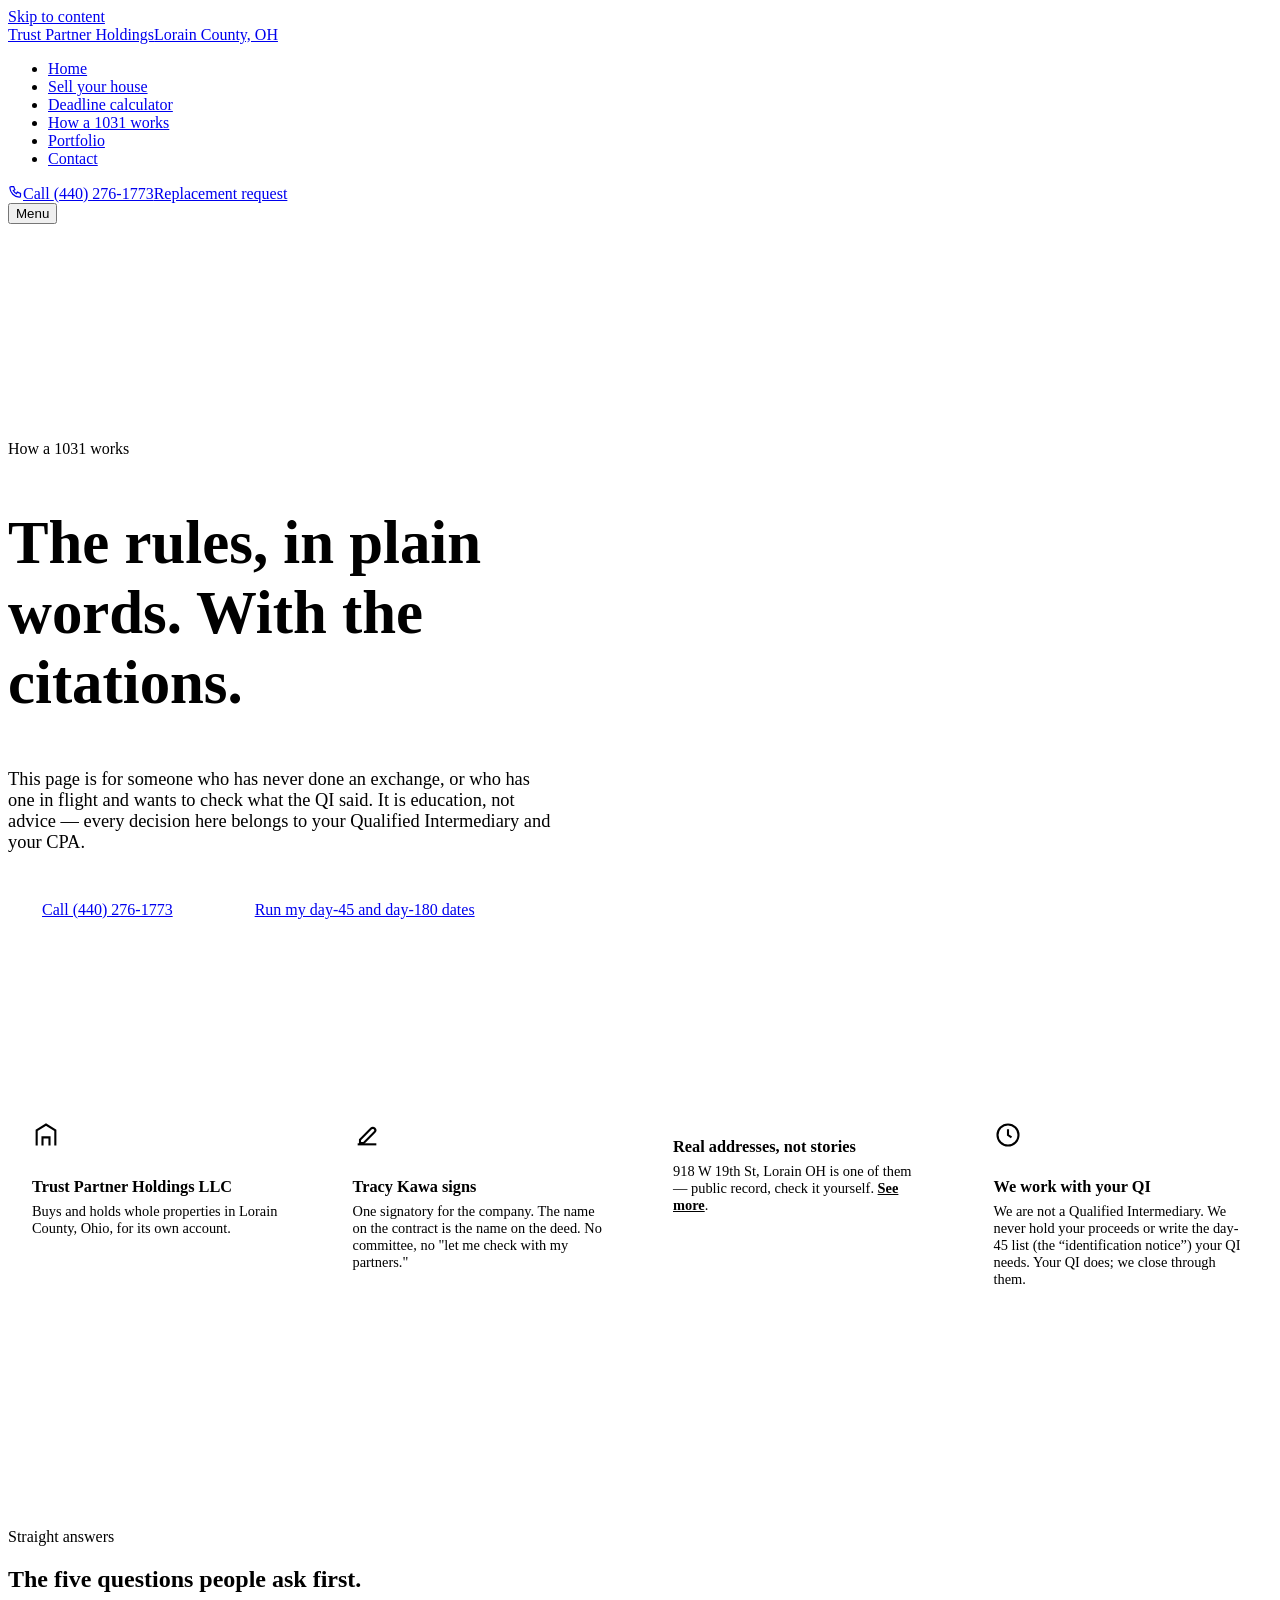
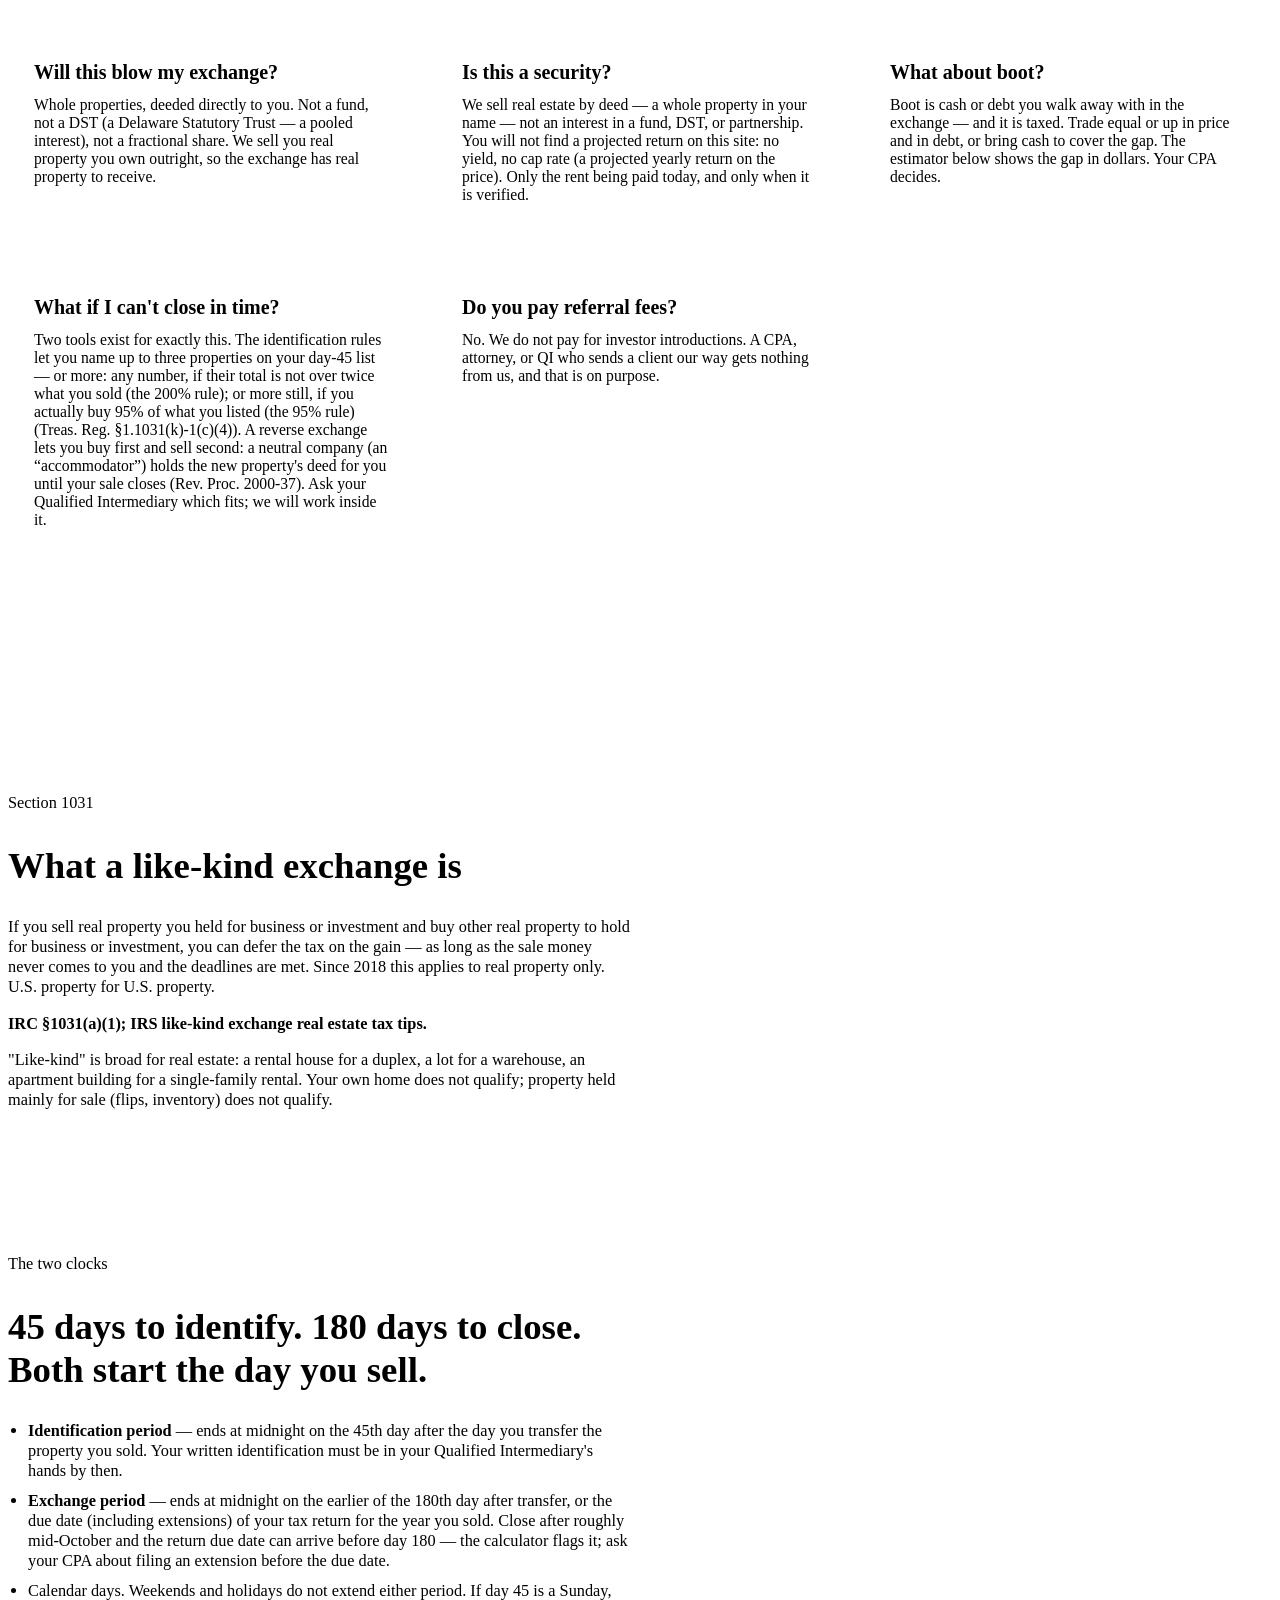
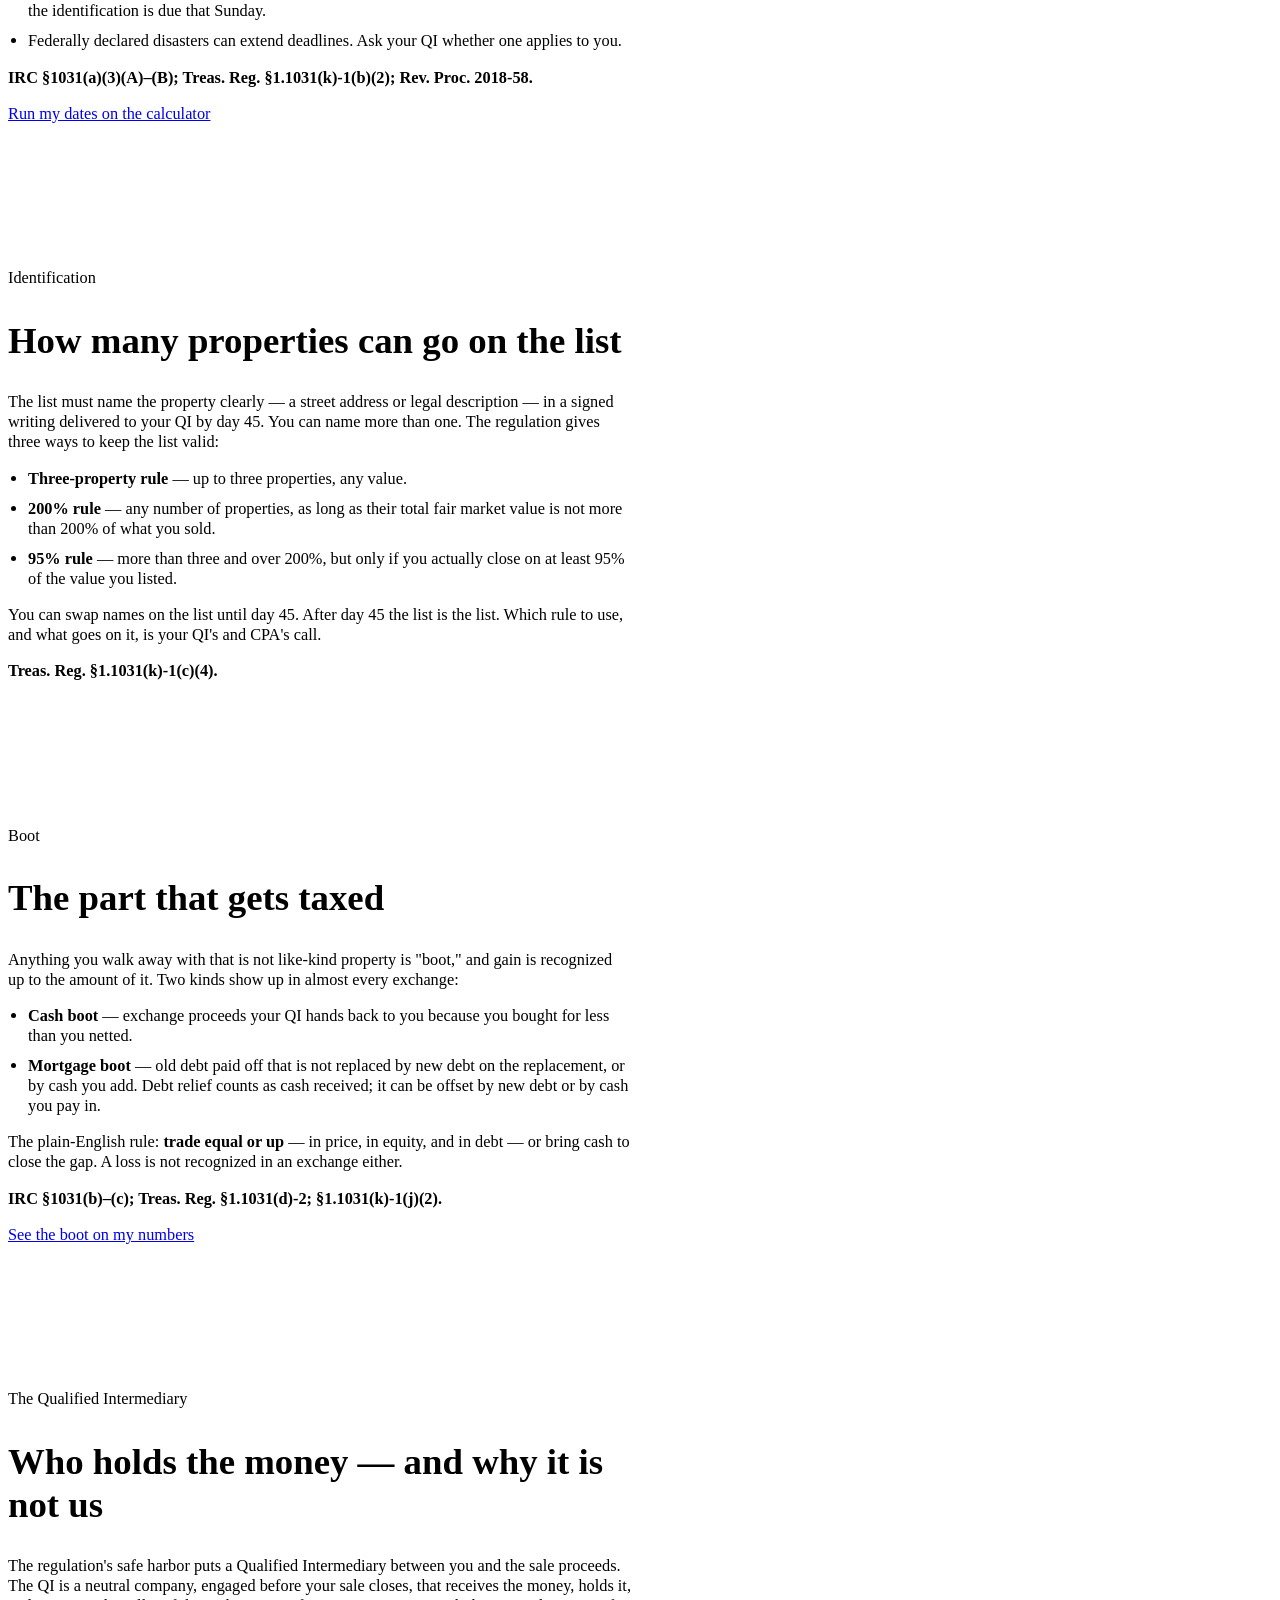
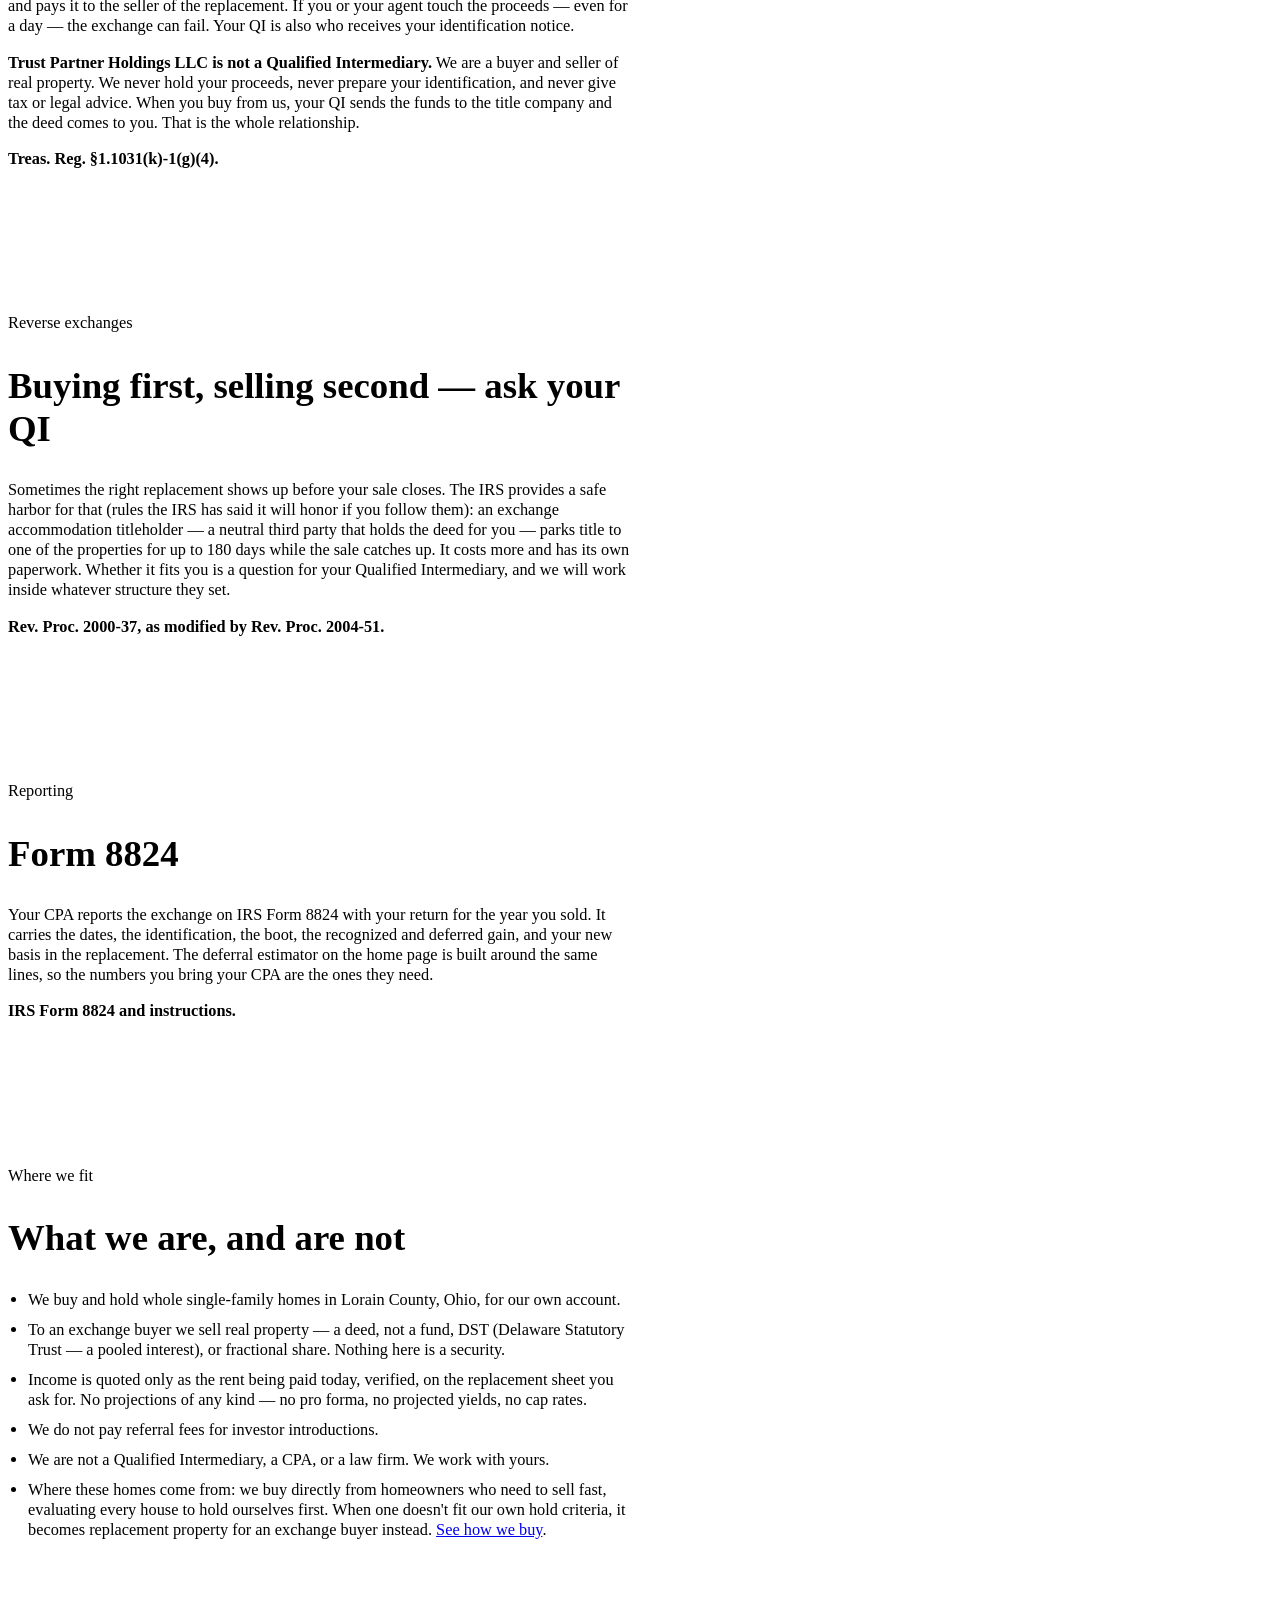
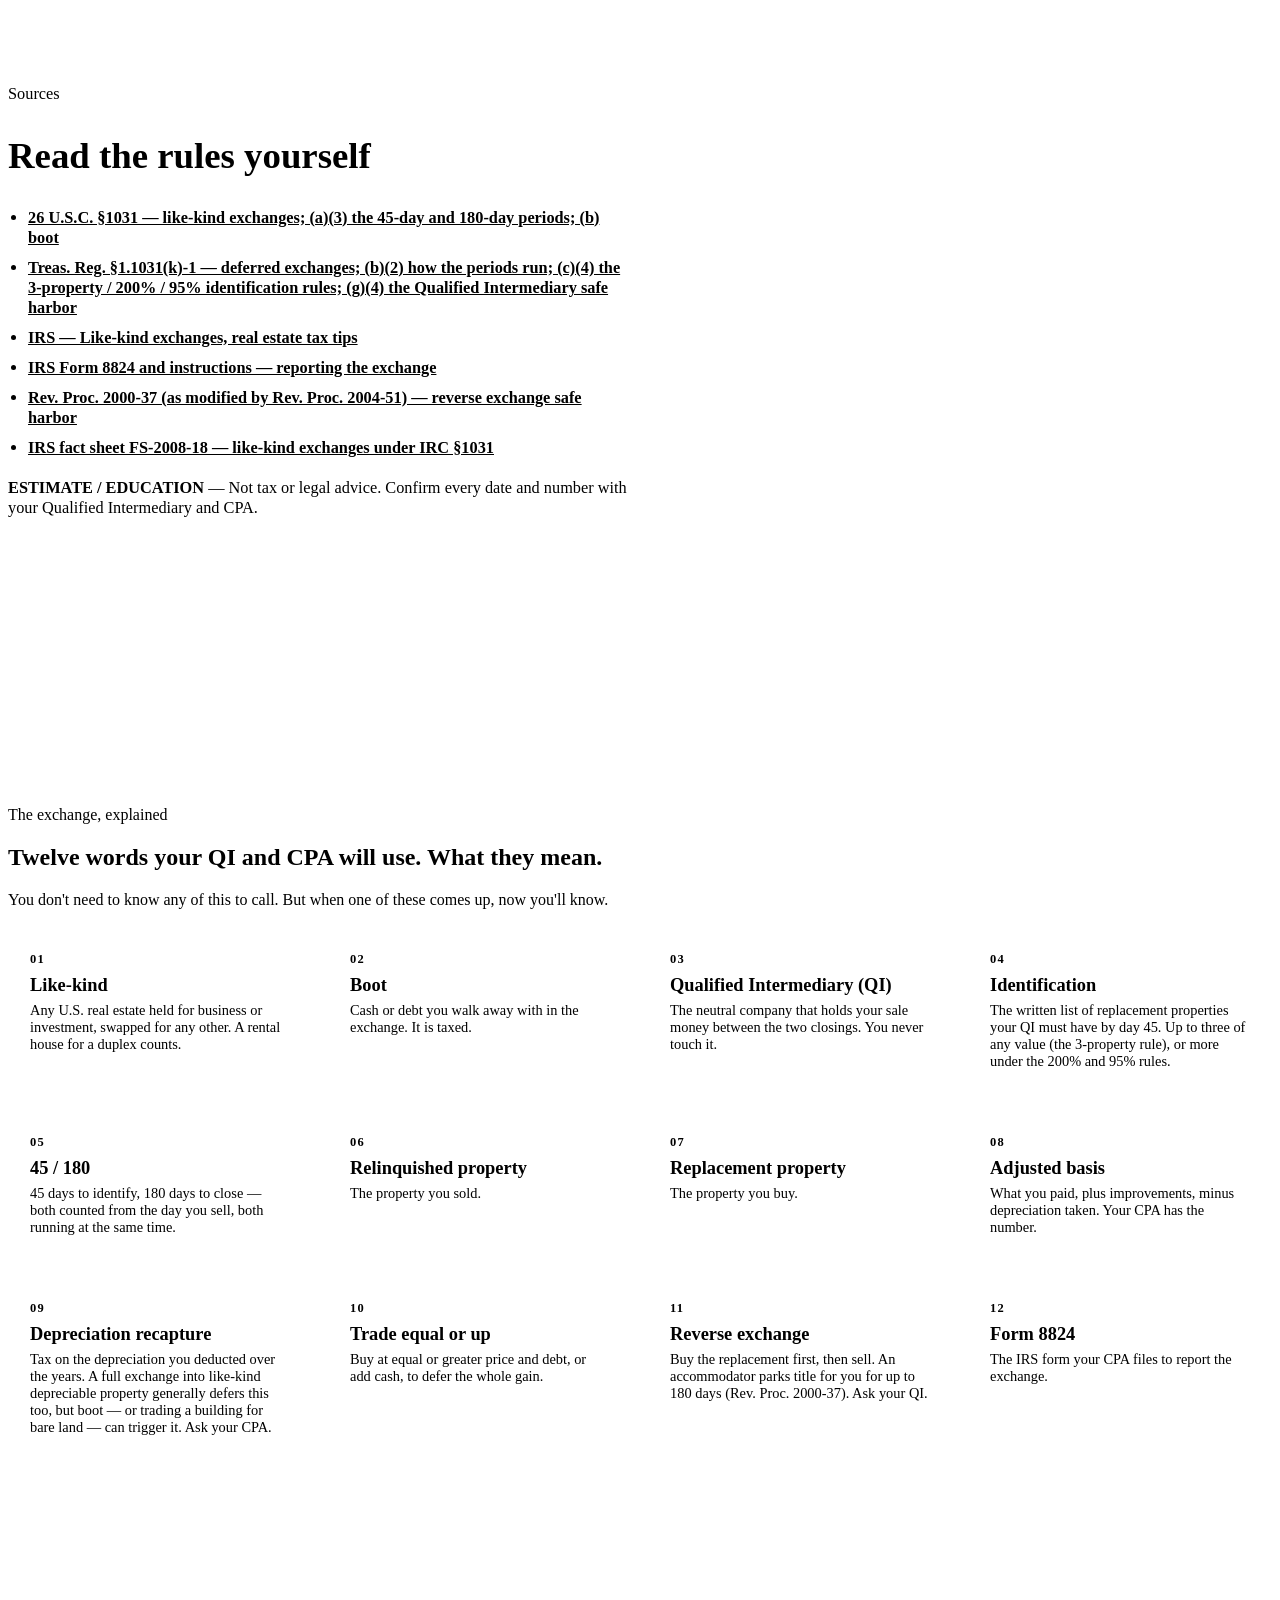
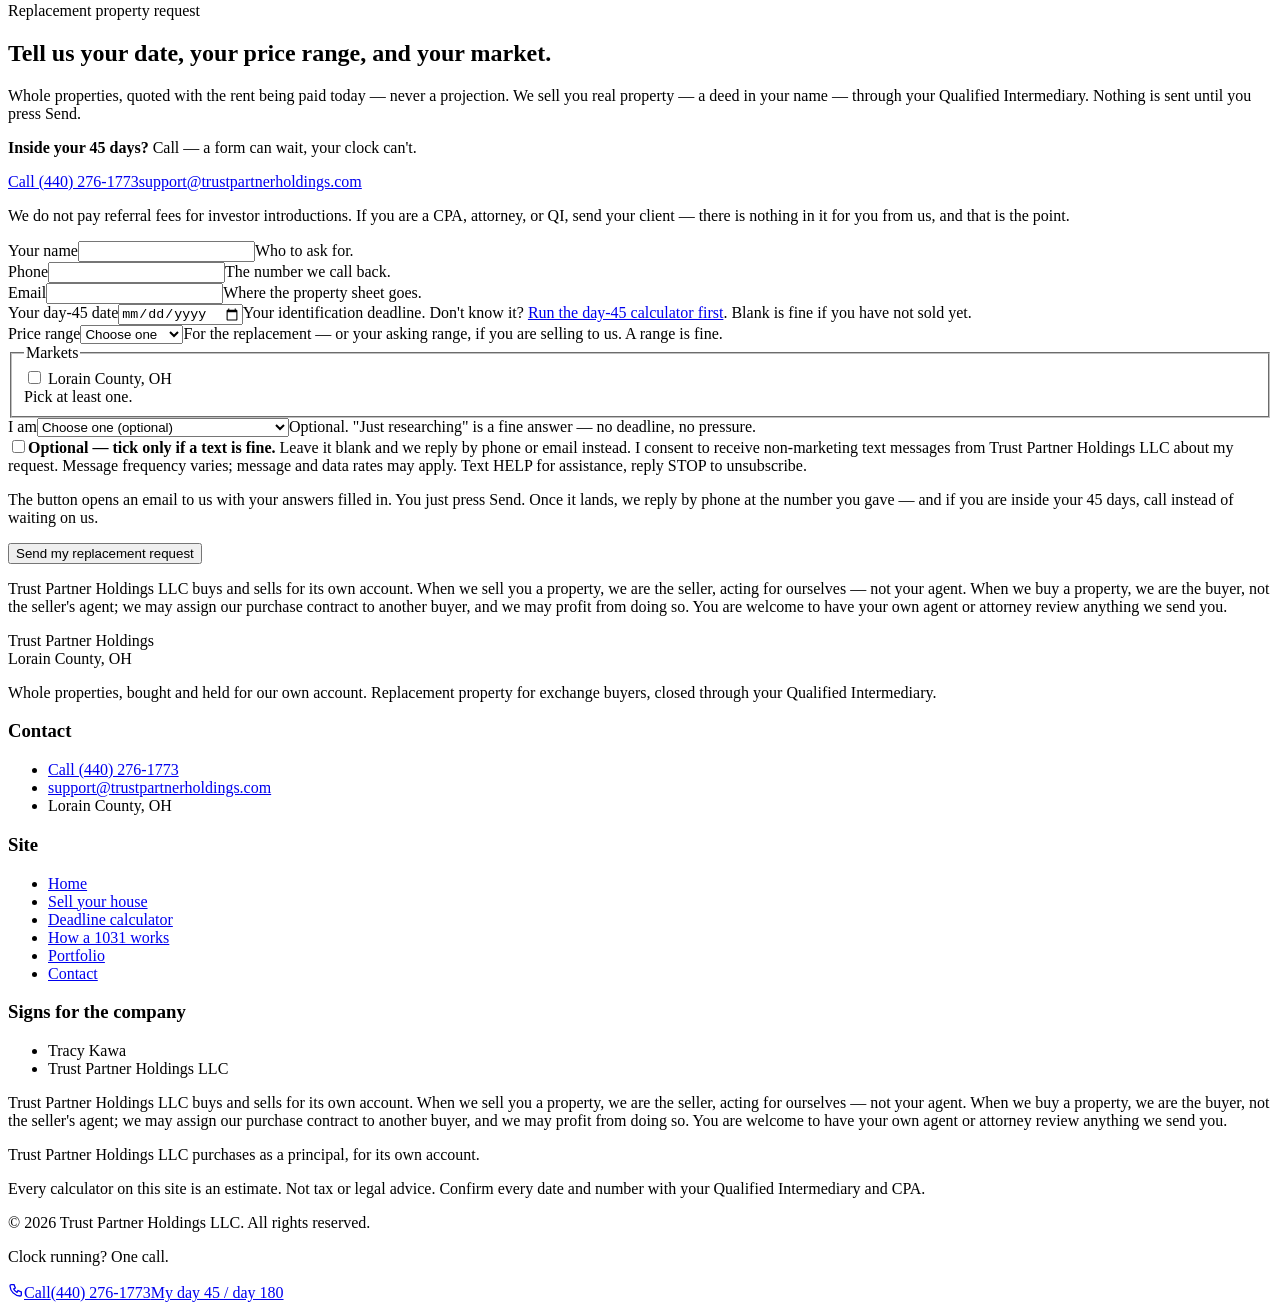
==== commit 51a1af42: "Remove office location, Huron County, and address count from public copy Michael: don't name how man" ====
--- a/1031/index.html
+++ b/1031/index.html
@@ -1,4 +1,4 @@
-<!DOCTYPE html><html lang="en"><head><meta charset="UTF-8"><meta name="viewport" content="width=device-width, initial-scale=1"><title>How a 1031 exchange works | Trust Partner Holdings</title><meta name="description" content="IRC section 1031 in plain words: like-kind, the 45-day and 180-day clocks, the 3-property / 200% / 95% identification rules, boot, the Qualified Intermediary, and reverse exchanges. Cited, not embellished. Not tax or legal advice."><link rel="canonical" href="https://michaelkawa.github.io/tph-preview/1031/"><meta name="theme-color" content="#14181a"><meta property="og:type" content="website"><meta property="og:title" content="How a 1031 exchange works | Trust Partner Holdings"><meta property="og:description" content="IRC section 1031 in plain words: like-kind, the 45-day and 180-day clocks, the 3-property / 200% / 95% identification rules, boot, the Qualified Intermediary, and reverse exchanges. Cited, not embellished. Not tax or legal advice."><meta name="twitter:card" content="summary"><link rel="icon" href="/tph-preview/favicon.svg" type="image/svg+xml"><link rel="preconnect" href="https://fonts.googleapis.com"><link rel="preconnect" href="https://fonts.gstatic.com" crossorigin><link href="https://fonts.googleapis.com/css2?family=Archivo:wght@700;800;900&family=Inter:wght@400;500;600;700&display=swap" rel="stylesheet"><script type="application/ld+json">{"@context":"https://schema.org","@type":"Organization","name":"Trust Partner Holdings LLC","telephone":"(833) 506-0981","email":"support@trustpartnerholdings.com","description":"Trust Partner Holdings LLC buys and holds whole single-family homes in Lorain County and Huron County, Ohio, and is based in Boca Raton, Florida. Replacement property for 1031 exchange buyers, closed through your Qualified Intermediary.","areaServed":["Boca Raton FL","Lorain County OH","Huron County OH"],"address":{"@type":"PostalAddress","addressLocality":"Boca Raton","addressRegion":"FL"}}</script><style>.page-hero[data-astro-cid-75ysl5lo]{background:radial-gradient(ellipse at top right, #12726c38, transparent 55%), var(--ink);border-bottom:1px solid var(--line);padding:clamp(150px,20vw,200px) 0 clamp(56px,8vw,88px)}h1[data-astro-cid-75ysl5lo]{max-width:20ch;font-size:clamp(2.2rem,5.2vw,3.8rem)}.subtitle[data-astro-cid-75ysl5lo]{max-width:60ch;margin-bottom:30px;font-size:clamp(1rem,1.6vw,1.15rem)}.actions[data-astro-cid-75ysl5lo]{flex-wrap:wrap;gap:14px;display:flex}.btn-large[data-astro-cid-75ysl5lo]{white-space:normal;text-align:center;padding:18px 34px}@media (width<=600px){.btn-large[data-astro-cid-75ysl5lo]{width:100%}}
+<!DOCTYPE html><html lang="en"><head><meta charset="UTF-8"><meta name="viewport" content="width=device-width, initial-scale=1"><title>How a 1031 exchange works | Trust Partner Holdings</title><meta name="description" content="IRC section 1031 in plain words: like-kind, the 45-day and 180-day clocks, the 3-property / 200% / 95% identification rules, boot, the Qualified Intermediary, and reverse exchanges. Cited, not embellished. Not tax or legal advice."><link rel="canonical" href="https://michaelkawa.github.io/tph-preview/1031/"><meta name="theme-color" content="#14181a"><meta property="og:type" content="website"><meta property="og:title" content="How a 1031 exchange works | Trust Partner Holdings"><meta property="og:description" content="IRC section 1031 in plain words: like-kind, the 45-day and 180-day clocks, the 3-property / 200% / 95% identification rules, boot, the Qualified Intermediary, and reverse exchanges. Cited, not embellished. Not tax or legal advice."><meta name="twitter:card" content="summary"><link rel="icon" href="/tph-preview/favicon.svg" type="image/svg+xml"><link rel="preconnect" href="https://fonts.googleapis.com"><link rel="preconnect" href="https://fonts.gstatic.com" crossorigin><link href="https://fonts.googleapis.com/css2?family=Archivo:wght@700;800;900&family=Inter:wght@400;500;600;700&display=swap" rel="stylesheet"><script type="application/ld+json">{"@context":"https://schema.org","@type":"Organization","name":"Trust Partner Holdings LLC","telephone":"(440) 276-1773","email":"support@trustpartnerholdings.com","description":"Trust Partner Holdings LLC buys and holds whole single-family homes in Lorain County, Ohio. Replacement property for 1031 exchange buyers, closed through your Qualified Intermediary.","areaServed":["Lorain County OH"]}</script><style>.page-hero[data-astro-cid-75ysl5lo]{background:radial-gradient(ellipse at top right, #12726c38, transparent 55%), var(--ink);border-bottom:1px solid var(--line);padding:clamp(150px,20vw,200px) 0 clamp(56px,8vw,88px)}h1[data-astro-cid-75ysl5lo]{max-width:20ch;font-size:clamp(2.2rem,5.2vw,3.8rem)}.subtitle[data-astro-cid-75ysl5lo]{max-width:60ch;margin-bottom:30px;font-size:clamp(1rem,1.6vw,1.15rem)}.actions[data-astro-cid-75ysl5lo]{flex-wrap:wrap;gap:14px;display:flex}.btn-large[data-astro-cid-75ysl5lo]{white-space:normal;text-align:center;padding:18px 34px}@media (width<=600px){.btn-large[data-astro-cid-75ysl5lo]{width:100%}}
 </style><link rel="stylesheet" href="/tph-preview/static/Layout.DSUg8GT_.css"><style>.trust[data-astro-cid-qlv4pxuf]{background:var(--ink);border-top:1px solid var(--line);padding:clamp(40px,6vw,72px) 0}.grid[data-astro-cid-qlv4pxuf]{grid-template-columns:repeat(4,1fr);gap:18px;display:grid}.tile[data-astro-cid-qlv4pxuf]{border-radius:var(--radius);border:1px solid var(--line);background:var(--ink-2);min-width:0;padding:24px}.tile[data-astro-cid-qlv4pxuf].featured{border-color:var(--teal);background:linear-gradient(160deg, #12726c38, var(--ink-2) 70%)}.big[data-astro-cid-qlv4pxuf]{font-family:var(--font-display);color:var(--teal-light);margin-bottom:10px;font-size:2.6rem;font-weight:900;line-height:1;display:block}.ico[data-astro-cid-qlv4pxuf]{color:var(--teal-light);margin-bottom:12px;display:inline-flex}.tile[data-astro-cid-qlv4pxuf] h3[data-astro-cid-qlv4pxuf]{color:var(--paper);margin-bottom:6px;font-size:1.02rem}.tile[data-astro-cid-qlv4pxuf] p[data-astro-cid-qlv4pxuf]{margin:0;font-size:.9rem}.tile[data-astro-cid-qlv4pxuf] a[data-astro-cid-qlv4pxuf]{color:var(--teal-light);font-weight:600}@media (width<=980px){.grid[data-astro-cid-qlv4pxuf]{grid-template-columns:1fr 1fr}}@media (width<=560px){.grid[data-astro-cid-qlv4pxuf]{grid-template-columns:1fr}}.fears[data-astro-cid-dydbnf4n]{background:radial-gradient(ellipse at 90% 0%, #12726c29, transparent 50%), var(--ink-2);border-top:1px solid var(--line);padding:clamp(64px,10vw,128px) 0}.grid[data-astro-cid-dydbnf4n]{grid-template-columns:repeat(3,1fr);gap:20px;display:grid}.card[data-astro-cid-dydbnf4n]{border-radius:var(--radius);border:1px solid var(--line);background:var(--ink);flex-direction:column;min-width:0;padding:28px 26px 24px;display:flex}.card[data-astro-cid-dydbnf4n] h3[data-astro-cid-dydbnf4n]{color:var(--paper);margin-bottom:12px;font-size:1.25rem}.a[data-astro-cid-dydbnf4n]{color:var(--paper-dim);margin:0;font-size:.98rem}@media (width<=980px){.grid[data-astro-cid-dydbnf4n]{grid-template-columns:1fr 1fr}}@media (width<=600px){.grid[data-astro-cid-dydbnf4n]{grid-template-columns:1fr}}.glossary[data-astro-cid-itao57l5]{background:var(--ink);border-top:1px solid var(--line);padding:clamp(64px,10vw,128px) 0}.grid[data-astro-cid-itao57l5]{grid-template-columns:repeat(4,1fr);gap:16px;display:grid}.card[data-astro-cid-itao57l5]{border-radius:var(--radius);border:1px solid var(--line);background:var(--ink-2);min-width:0;transition:transform .35s var(--ease), border-color .35s var(--ease);padding:24px 22px 22px;position:relative}.card[data-astro-cid-itao57l5]:hover{border-color:var(--teal-dark);transform:translateY(-4px)}.idx[data-astro-cid-itao57l5]{font-family:var(--font-display);letter-spacing:.1em;color:var(--teal-light);font-size:.78rem;font-weight:900}.card[data-astro-cid-itao57l5] h3[data-astro-cid-itao57l5]{color:var(--paper);margin:8px 0 6px;font-size:1.15rem}.card[data-astro-cid-itao57l5] p[data-astro-cid-itao57l5]{margin:0;font-size:.9rem}@media (width<=980px){.grid[data-astro-cid-itao57l5]{grid-template-columns:repeat(2,1fr)}}@media (width<=520px){.grid[data-astro-cid-itao57l5]{grid-template-columns:1fr}}
 .edu[data-astro-cid-6z5hpjaq]{background:var(--ink);padding:clamp(48px,8vw,96px) 0 0}.block[data-astro-cid-6z5hpjaq]{border-bottom:1px solid var(--line);max-width:78ch;margin-bottom:clamp(40px,6vw,64px);padding:0 0 clamp(40px,6vw,64px)}.block[data-astro-cid-6z5hpjaq]:last-child{border-bottom:0}.block[data-astro-cid-6z5hpjaq] h2[data-astro-cid-6z5hpjaq]{color:var(--paper);font-size:clamp(1.6rem,3.2vw,2.3rem)}.block[data-astro-cid-6z5hpjaq] p[data-astro-cid-6z5hpjaq],.block[data-astro-cid-6z5hpjaq] li[data-astro-cid-6z5hpjaq]{color:var(--paper-faint);font-size:1.02rem}.block[data-astro-cid-6z5hpjaq] ul[data-astro-cid-6z5hpjaq]{flex-direction:column;gap:10px;margin:0 0 1em;padding-left:20px;display:flex}.block[data-astro-cid-6z5hpjaq] strong[data-astro-cid-6z5hpjaq]{color:var(--paper)}.block[data-astro-cid-6z5hpjaq] em[data-astro-cid-6z5hpjaq]{color:var(--teal-light);font-style:normal}.cite[data-astro-cid-6z5hpjaq]{color:var(--teal-light);font-size:.88rem;font-weight:600}.src[data-astro-cid-6z5hpjaq] a[data-astro-cid-6z5hpjaq]{color:var(--teal-light);overflow-wrap:anywhere;font-weight:600}.foot[data-astro-cid-6z5hpjaq]{margin-top:20px;font-size:.92rem}.foot[data-astro-cid-6z5hpjaq] strong[data-astro-cid-6z5hpjaq]{color:var(--teal-light)}.btn-outline[data-astro-cid-6z5hpjaq]{white-space:normal;text-align:center}
-</style><link rel="stylesheet" href="/tph-preview/static/ReplacementIntake.pMfs0MTs.css"></head><body><a href="#main" class="visually-hidden">Skip to content</a><header class="site-header" data-astro-cid-nen7h5rs><div class="container bar" data-astro-cid-nen7h5rs><a href="/tph-preview/" class="brand" aria-label="Trust Partner Holdings — home" data-astro-cid-nen7h5rs><span class="brand-mark" data-astro-cid-nen7h5rs>Trust Partner Holdings</span><span class="brand-sub" data-astro-cid-nen7h5rs>Lorain &amp; Huron County, OH · Boca Raton, FL</span></a><nav class="primary-nav" aria-label="Primary" data-astro-cid-nen7h5rs><ul data-astro-cid-nen7h5rs><li data-astro-cid-nen7h5rs><a href="/tph-preview/" data-astro-cid-nen7h5rs>Home</a></li><li data-astro-cid-nen7h5rs><a href="/tph-preview/sell/" data-astro-cid-nen7h5rs>Sell your house</a></li><li data-astro-cid-nen7h5rs><a href="/tph-preview/#deadlines" data-astro-cid-nen7h5rs>Deadline calculator</a></li><li data-astro-cid-nen7h5rs><a href="/tph-preview/1031/" aria-current="page" data-astro-cid-nen7h5rs>How a 1031 works</a></li><li data-astro-cid-nen7h5rs><a href="/tph-preview/properties/" data-astro-cid-nen7h5rs>Portfolio</a></li><li data-astro-cid-nen7h5rs><a href="/tph-preview/contact/" data-astro-cid-nen7h5rs>Contact</a></li></ul></nav><div class="header-cta" data-astro-cid-nen7h5rs><a href="tel:+18335060981" class="phone-link" data-astro-cid-nen7h5rs><svg class="phone-ico" viewBox="0 0 24 24" width="15" height="15" fill="none" stroke="currentColor" stroke-width="2" aria-hidden="true" data-astro-cid-nen7h5rs><path d="M5 4h4l2 5-2.5 1.5a11 11 0 005 5L15 13l5 2v4a2 2 0 01-2 2A16 16 0 013 6a2 2 0 012-2z" data-astro-cid-nen7h5rs></path></svg><span class="phone-word" data-astro-cid-nen7h5rs>Call </span>(833) 506-0981</a><a href="#intake" class="btn btn-primary btn-small header-req" data-astro-cid-nen7h5rs>Replacement request</a></div><button class="menu-toggle" aria-expanded="false" aria-controls="mobile-nav" id="menu-toggle" data-astro-cid-nen7h5rs><span data-astro-cid-nen7h5rs></span><span data-astro-cid-nen7h5rs></span><span data-astro-cid-nen7h5rs></span><span class="visually-hidden" data-astro-cid-nen7h5rs>Menu</span></button></div><div class="mobile-nav" id="mobile-nav" hidden data-astro-cid-nen7h5rs><ul data-astro-cid-nen7h5rs><li data-astro-cid-nen7h5rs><a href="/tph-preview/" data-astro-cid-nen7h5rs>Home</a></li><li data-astro-cid-nen7h5rs><a href="/tph-preview/sell/" data-astro-cid-nen7h5rs>Sell your house</a></li><li data-astro-cid-nen7h5rs><a href="/tph-preview/#deadlines" data-astro-cid-nen7h5rs>Deadline calculator</a></li><li data-astro-cid-nen7h5rs><a href="/tph-preview/1031/" data-astro-cid-nen7h5rs>How a 1031 works</a></li><li data-astro-cid-nen7h5rs><a href="/tph-preview/properties/" data-astro-cid-nen7h5rs>Portfolio</a></li><li data-astro-cid-nen7h5rs><a href="/tph-preview/contact/" data-astro-cid-nen7h5rs>Contact</a></li></ul><a href="tel:+18335060981" class="phone-link" data-astro-cid-nen7h5rs>Call (833) 506-0981</a><a href="#intake" class="btn btn-primary" data-astro-cid-nen7h5rs>Replacement request</a></div></header><script type="module">function e(){let e=document.getElementById(`menu-toggle`),t=document.getElementById(`mobile-nav`);if(!e||!t)return;let n=()=>{e.setAttribute(`aria-expanded`,`false`),t.hidden=!0};e.addEventListener(`click`,()=>{let n=e.getAttribute(`aria-expanded`)===`true`;e.setAttribute(`aria-expanded`,String(!n)),t.hidden=n}),t.querySelectorAll(`a`).forEach(e=>e.addEventListener(`click`,n)),window.addEventListener(`hashchange`,n)}e();</script><main id="main"><section class="page-hero" data-astro-cid-75ysl5lo><div class="container" data-astro-cid-75ysl5lo><p class="eyebrow" data-astro-cid-75ysl5lo>How a 1031 works</p><h1 data-astro-cid-75ysl5lo>The rules, in plain words. With the citations.</h1><p class="subtitle" data-astro-cid-75ysl5lo>This page is for someone who has never done an exchange, or who has one in flight and wants to check what the QI said. It is education, not advice — every decision here belongs to your Qualified Intermediary and your CPA.</p><div class="actions" data-astro-cid-75ysl5lo><a href="tel:+18335060981" class="btn btn-primary btn-large" data-astro-cid-75ysl5lo>Call (833) 506-0981</a><a href="/tph-preview/#deadlines" class="btn btn-outline btn-large" data-astro-cid-75ysl5lo>Run my day-45 and day-180 dates</a></div></div></section><section class="trust" data-motion="stagger" id="who-we-are" data-astro-cid-qlv4pxuf><div class="container" data-astro-cid-qlv4pxuf><div class="grid" data-astro-cid-qlv4pxuf><div class="tile reveal featured" data-astro-cid-qlv4pxuf><span class="ico" aria-hidden="true" data-astro-cid-qlv4pxuf><svg viewBox="0 0 24 24" width="28" height="28" fill="none" stroke="currentColor" stroke-width="1.8" data-astro-cid-qlv4pxuf><path d="M4 21V8l8-5 8 5v13" data-astro-cid-qlv4pxuf></path><path d="M9 21v-7h6v7" data-astro-cid-qlv4pxuf></path></svg></span><h3 data-astro-cid-qlv4pxuf>Trust Partner Holdings LLC</h3><p data-astro-cid-qlv4pxuf>Buys and holds whole properties for its own account. Based in Boca Raton, FL; owns in Lorain County, Ohio (and one home in neighboring Huron County).</p></div><div class="tile reveal" data-astro-cid-qlv4pxuf><span class="ico" aria-hidden="true" data-astro-cid-qlv4pxuf><svg viewBox="0 0 24 24" width="28" height="28" fill="none" stroke="currentColor" stroke-width="1.8" data-astro-cid-qlv4pxuf><path d="M4 20h16" data-astro-cid-qlv4pxuf></path><path d="M6 16l9.5-9.5a2.1 2.1 0 013 3L9 19H6v-3z" data-astro-cid-qlv4pxuf></path></svg></span><h3 data-astro-cid-qlv4pxuf>Tracy Kawa signs</h3><p data-astro-cid-qlv4pxuf>One signatory for the company. The name on the contract is the name on the deed. No committee, no "let me check with my partners."</p></div><div class="tile reveal" data-astro-cid-qlv4pxuf><span class="big" data-astro-cid-qlv4pxuf>6</span><h3 data-astro-cid-qlv4pxuf>Homes on the books today</h3><p data-astro-cid-qlv4pxuf>918 W 19th St · 339 Colorado Ave · 2867 Garfield Blvd · 3145 G St · 348 11th St · 40 Pitt St. Addresses, not stories — <a href="/tph-preview/properties/" data-astro-cid-qlv4pxuf>see the list</a>.</p></div><div class="tile reveal" data-astro-cid-qlv4pxuf><span class="ico" aria-hidden="true" data-astro-cid-qlv4pxuf><svg viewBox="0 0 24 24" width="28" height="28" fill="none" stroke="currentColor" stroke-width="1.8" data-astro-cid-qlv4pxuf><circle cx="12" cy="12" r="9" data-astro-cid-qlv4pxuf></circle><path d="M12 7v5l3 2" data-astro-cid-qlv4pxuf></path></svg></span><h3 data-astro-cid-qlv4pxuf>We work with your QI</h3><p data-astro-cid-qlv4pxuf>We are not a Qualified Intermediary. We never hold your proceeds or write the day-45 list (the “identification notice”) your QI needs. Your QI does; we close through them.</p></div></div></div></section><section class="fears" id="straight-answers" data-motion="stagger" data-astro-cid-dydbnf4n><div class="container" data-astro-cid-dydbnf4n><div class="section-head" data-astro-cid-dydbnf4n><p class="eyebrow" data-astro-cid-dydbnf4n>Straight answers</p><h2 data-astro-cid-dydbnf4n>The five questions people ask first.</h2></div><div class="grid" data-astro-cid-dydbnf4n><div class="card reveal" data-astro-cid-dydbnf4n><h3 data-astro-cid-dydbnf4n>Will this blow my exchange?</h3><p class="a" data-astro-cid-dydbnf4n>Whole properties, deeded directly to you. Not a fund, not a DST (a Delaware Statutory Trust — a pooled interest), not a fractional share. We sell you real property you own outright, so the exchange has real property to receive.</p></div><div class="card reveal" data-astro-cid-dydbnf4n><h3 data-astro-cid-dydbnf4n>Is this a security?</h3><p class="a" data-astro-cid-dydbnf4n>We sell real estate by deed — a whole property in your name — not an interest in a fund, DST, or partnership. You will not find a projected return on this site: no yield, no cap rate (a projected yearly return on the price). Only the rent being paid today, and only when it is verified.</p></div><div class="card reveal" data-astro-cid-dydbnf4n><h3 data-astro-cid-dydbnf4n>What about boot?</h3><p class="a" data-astro-cid-dydbnf4n>Boot is cash or debt you walk away with in the exchange — and it is taxed. Trade equal or up in price and in debt, or bring cash to cover the gap. The estimator below shows the gap in dollars. Your CPA decides.</p></div><div class="card reveal" data-astro-cid-dydbnf4n><h3 data-astro-cid-dydbnf4n>What if I can&#39;t close in time?</h3><p class="a" data-astro-cid-dydbnf4n>Two tools exist for exactly this. The identification rules let you name up to three properties on your day-45 list — or more: any number, if their total is not over twice what you sold (the 200% rule); or more still, if you actually buy 95% of what you listed (the 95% rule) (Treas. Reg. §1.1031(k)-1(c)(4)). A reverse exchange lets you buy first and sell second: a neutral company (an “accommodator”) holds the new property&#39;s deed for you until your sale closes (Rev. Proc. 2000-37). Ask your Qualified Intermediary which fits; we will work inside it.</p></div><div class="card reveal" data-astro-cid-dydbnf4n><h3 data-astro-cid-dydbnf4n>Do you pay referral fees?</h3><p class="a" data-astro-cid-dydbnf4n>No. We do not pay for investor introductions. A CPA, attorney, or QI who sends a client our way gets nothing from us, and that is on purpose.</p></div></div></div></section><section class="edu" data-astro-cid-6z5hpjaq><div class="container" data-astro-cid-6z5hpjaq><article class="block" id="what-it-is" data-astro-cid-6z5hpjaq><p class="eyebrow" data-astro-cid-6z5hpjaq>Section 1031</p><h2 data-astro-cid-6z5hpjaq>What a like-kind exchange is</h2><p data-astro-cid-6z5hpjaq>If you sell real property you held for business or investment and buy other real property to hold for business or investment, you can defer the tax on the gain — as long as the sale money never comes to you and the deadlines are met. Since 2018 this applies to real property only. U.S. property for U.S. property.</p><p class="cite" data-astro-cid-6z5hpjaq>IRC §1031(a)(1); IRS like-kind exchange real estate tax tips.</p><p data-astro-cid-6z5hpjaq>"Like-kind" is broad for real estate: a rental house for a duplex, a lot for a warehouse, an apartment building for a single-family rental. Your own home does not qualify; property held mainly for sale (flips, inventory) does not qualify.</p></article><article class="block" id="the-clocks" data-astro-cid-6z5hpjaq><p class="eyebrow" data-astro-cid-6z5hpjaq>The two clocks</p><h2 data-astro-cid-6z5hpjaq>45 days to identify. 180 days to close. Both start the day you sell.</h2><ul data-astro-cid-6z5hpjaq><li data-astro-cid-6z5hpjaq><strong data-astro-cid-6z5hpjaq>Identification period</strong> — ends at midnight on the 45th day after the day you transfer the property you sold. Your written identification must be in your Qualified Intermediary's hands by then.</li><li data-astro-cid-6z5hpjaq><strong data-astro-cid-6z5hpjaq>Exchange period</strong> — ends at midnight on the <em data-astro-cid-6z5hpjaq>earlier</em> of the 180th day after transfer, or the due date (including extensions) of your tax return for the year you sold. Close after roughly mid-October and the return due date can arrive before day 180 — the calculator flags it; ask your CPA about filing an extension before the due date.</li><li data-astro-cid-6z5hpjaq>Calendar days. Weekends and holidays do not extend either period. If day 45 is a Sunday, the identification is due that Sunday.</li><li data-astro-cid-6z5hpjaq>Federally declared disasters can extend deadlines. Ask your QI whether one applies to you.</li></ul><p class="cite" data-astro-cid-6z5hpjaq>IRC §1031(a)(3)(A)–(B); Treas. Reg. §1.1031(k)-1(b)(2); Rev. Proc. 2018-58.</p><p data-astro-cid-6z5hpjaq><a href="/tph-preview/#deadlines" class="btn btn-outline" data-astro-cid-6z5hpjaq>Run my dates on the calculator</a></p></article><article class="block" id="identification" data-astro-cid-6z5hpjaq><p class="eyebrow" data-astro-cid-6z5hpjaq>Identification</p><h2 data-astro-cid-6z5hpjaq>How many properties can go on the list</h2><p data-astro-cid-6z5hpjaq>The list must name the property clearly — a street address or legal description — in a signed writing delivered to your QI by day 45. You can name more than one. The regulation gives three ways to keep the list valid:</p><ul data-astro-cid-6z5hpjaq><li data-astro-cid-6z5hpjaq><strong data-astro-cid-6z5hpjaq>Three-property rule</strong> — up to three properties, any value.</li><li data-astro-cid-6z5hpjaq><strong data-astro-cid-6z5hpjaq>200% rule</strong> — any number of properties, as long as their total fair market value is not more than 200% of what you sold.</li><li data-astro-cid-6z5hpjaq><strong data-astro-cid-6z5hpjaq>95% rule</strong> — more than three and over 200%, but only if you actually close on at least 95% of the value you listed.</li></ul><p data-astro-cid-6z5hpjaq>You can swap names on the list until day 45. After day 45 the list is the list. Which rule to use, and what goes on it, is your QI's and CPA's call.</p><p class="cite" data-astro-cid-6z5hpjaq>Treas. Reg. §1.1031(k)-1(c)(4).</p></article><article class="block" id="boot" data-astro-cid-6z5hpjaq><p class="eyebrow" data-astro-cid-6z5hpjaq>Boot</p><h2 data-astro-cid-6z5hpjaq>The part that gets taxed</h2><p data-astro-cid-6z5hpjaq>Anything you walk away with that is not like-kind property is "boot," and gain is recognized up to the amount of it. Two kinds show up in almost every exchange:</p><ul data-astro-cid-6z5hpjaq><li data-astro-cid-6z5hpjaq><strong data-astro-cid-6z5hpjaq>Cash boot</strong> — exchange proceeds your QI hands back to you because you bought for less than you netted.</li><li data-astro-cid-6z5hpjaq><strong data-astro-cid-6z5hpjaq>Mortgage boot</strong> — old debt paid off that is not replaced by new debt on the replacement, or by cash you add. Debt relief counts as cash received; it can be offset by new debt or by cash you pay in.</li></ul><p data-astro-cid-6z5hpjaq>The plain-English rule: <strong data-astro-cid-6z5hpjaq>trade equal or up</strong> — in price, in equity, and in debt — or bring cash to close the gap. A loss is not recognized in an exchange either.</p><p class="cite" data-astro-cid-6z5hpjaq>IRC §1031(b)–(c); Treas. Reg. §1.1031(d)-2; §1.1031(k)-1(j)(2).</p><p data-astro-cid-6z5hpjaq><a href="/tph-preview/#estimate" class="btn btn-outline" data-astro-cid-6z5hpjaq>See the boot on my numbers</a></p></article><article class="block" id="qi" data-astro-cid-6z5hpjaq><p class="eyebrow" data-astro-cid-6z5hpjaq>The Qualified Intermediary</p><h2 data-astro-cid-6z5hpjaq>Who holds the money — and why it is not us</h2><p data-astro-cid-6z5hpjaq>The regulation's safe harbor puts a Qualified Intermediary between you and the sale proceeds. The QI is a neutral company, engaged before your sale closes, that receives the money, holds it, and pays it to the seller of the replacement. If you or your agent touch the proceeds — even for a day — the exchange can fail. Your QI is also who receives your identification notice.</p><p data-astro-cid-6z5hpjaq><strong data-astro-cid-6z5hpjaq>Trust Partner Holdings LLC is not a Qualified Intermediary.</strong> We are a buyer and seller of real property. We never hold your proceeds, never prepare your identification, and never give tax or legal advice. When you buy from us, your QI sends the funds to the title company and the deed comes to you. That is the whole relationship.</p><p class="cite" data-astro-cid-6z5hpjaq>Treas. Reg. §1.1031(k)-1(g)(4).</p></article><article class="block" id="reverse" data-astro-cid-6z5hpjaq><p class="eyebrow" data-astro-cid-6z5hpjaq>Reverse exchanges</p><h2 data-astro-cid-6z5hpjaq>Buying first, selling second — ask your QI</h2><p data-astro-cid-6z5hpjaq>Sometimes the right replacement shows up before your sale closes. The IRS provides a safe harbor for that (rules the IRS has said it will honor if you follow them): an exchange accommodation titleholder — a neutral third party that holds the deed for you — parks title to one of the properties for up to 180 days while the sale catches up. It costs more and has its own paperwork. Whether it fits you is a question for your Qualified Intermediary, and we will work inside whatever structure they set.</p><p class="cite" data-astro-cid-6z5hpjaq>Rev. Proc. 2000-37, as modified by Rev. Proc. 2004-51.</p></article><article class="block" id="reporting" data-astro-cid-6z5hpjaq><p class="eyebrow" data-astro-cid-6z5hpjaq>Reporting</p><h2 data-astro-cid-6z5hpjaq>Form 8824</h2><p data-astro-cid-6z5hpjaq>Your CPA reports the exchange on IRS Form 8824 with your return for the year you sold. It carries the dates, the identification, the boot, the recognized and deferred gain, and your new basis in the replacement. The deferral estimator on the home page is built around the same lines, so the numbers you bring your CPA are the ones they need.</p><p class="cite" data-astro-cid-6z5hpjaq>IRS Form 8824 and instructions.</p></article><article class="block" id="us" data-astro-cid-6z5hpjaq><p class="eyebrow" data-astro-cid-6z5hpjaq>Where we fit</p><h2 data-astro-cid-6z5hpjaq>What we are, and are not</h2><ul data-astro-cid-6z5hpjaq><li data-astro-cid-6z5hpjaq>We buy and hold whole single-family homes in Lorain County, Ohio (and one in neighboring Huron County), for our own account, from an office in Boca Raton, Florida.</li><li data-astro-cid-6z5hpjaq>To an exchange buyer we sell real property — a deed, not a fund, DST (Delaware Statutory Trust — a pooled interest), or fractional share. Nothing here is a security.</li><li data-astro-cid-6z5hpjaq>Income is quoted only as the rent being paid today, verified, on the replacement sheet you ask for. No projections of any kind — no pro forma, no projected yields, no cap rates.</li><li data-astro-cid-6z5hpjaq>We do not pay referral fees for investor introductions.</li><li data-astro-cid-6z5hpjaq>We are not a Qualified Intermediary, a CPA, or a law firm. We work with yours.</li><li data-astro-cid-6z5hpjaq>Where the six homes come from: we buy directly from homeowners who need to sell fast, evaluating every house to hold ourselves first. When one doesn't fit our own hold criteria, it becomes replacement property for an exchange buyer instead. <a href="/tph-preview/sell/" data-astro-cid-6z5hpjaq>See how we buy</a>.</li></ul></article><article class="block sources" id="sources" data-astro-cid-6z5hpjaq><p class="eyebrow" data-astro-cid-6z5hpjaq>Sources</p><h2 data-astro-cid-6z5hpjaq>Read the rules yourself</h2><ul class="src" data-astro-cid-6z5hpjaq><li data-astro-cid-6z5hpjaq><a href="https://www.law.cornell.edu/uscode/text/26/1031" target="_blank" rel="noopener noreferrer" data-astro-cid-6z5hpjaq>26 U.S.C. §1031 — like-kind exchanges; (a)(3) the 45-day and 180-day periods; (b) boot</a></li><li data-astro-cid-6z5hpjaq><a href="https://www.law.cornell.edu/cfr/text/26/1.1031(k)-1" target="_blank" rel="noopener noreferrer" data-astro-cid-6z5hpjaq>Treas. Reg. §1.1031(k)-1 — deferred exchanges; (b)(2) how the periods run; (c)(4) the 3-property / 200% / 95% identification rules; (g)(4) the Qualified Intermediary safe harbor</a></li><li data-astro-cid-6z5hpjaq><a href="https://www.irs.gov/businesses/small-businesses-self-employed/like-kind-exchanges-real-estate-tax-tips" target="_blank" rel="noopener noreferrer" data-astro-cid-6z5hpjaq>IRS — Like-kind exchanges, real estate tax tips</a></li><li data-astro-cid-6z5hpjaq><a href="https://www.irs.gov/forms-pubs/about-form-8824" target="_blank" rel="noopener noreferrer" data-astro-cid-6z5hpjaq>IRS Form 8824 and instructions — reporting the exchange</a></li><li data-astro-cid-6z5hpjaq><a href="https://www.irs.gov/pub/irs-drop/rp-00-37.pdf" target="_blank" rel="noopener noreferrer" data-astro-cid-6z5hpjaq>Rev. Proc. 2000-37 (as modified by Rev. Proc. 2004-51) — reverse exchange safe harbor</a></li><li data-astro-cid-6z5hpjaq><a href="https://www.irs.gov/pub/irs-news/fs-08-18.pdf" target="_blank" rel="noopener noreferrer" data-astro-cid-6z5hpjaq>IRS fact sheet FS-2008-18 — like-kind exchanges under IRC §1031</a></li></ul><p class="foot" data-astro-cid-6z5hpjaq><strong data-astro-cid-6z5hpjaq>ESTIMATE / EDUCATION</strong> — Not tax or legal advice. Confirm every date and number with your Qualified Intermediary and CPA.</p></article></div></section><section class="glossary" id="exchange-explained" data-motion="stagger" data-astro-cid-itao57l5><div class="container" data-astro-cid-itao57l5><div class="section-head" data-astro-cid-itao57l5><p class="eyebrow" data-astro-cid-itao57l5>The exchange, explained</p><h2 data-astro-cid-itao57l5>Twelve words your QI and CPA will use. What they mean.</h2><p data-astro-cid-itao57l5>You don't need to know any of this to call. But when one of these comes up, now you'll know.</p></div><div class="grid" data-astro-cid-itao57l5><div class="card reveal" data-astro-cid-itao57l5><span class="idx" data-astro-cid-itao57l5>01</span><h3 data-astro-cid-itao57l5>Like-kind</h3><p data-astro-cid-itao57l5>Any U.S. real estate held for business or investment, swapped for any other. A rental house for a duplex counts.</p></div><div class="card reveal" data-astro-cid-itao57l5><span class="idx" data-astro-cid-itao57l5>02</span><h3 data-astro-cid-itao57l5>Boot</h3><p data-astro-cid-itao57l5>Cash or debt you walk away with in the exchange. It is taxed.</p></div><div class="card reveal" data-astro-cid-itao57l5><span class="idx" data-astro-cid-itao57l5>03</span><h3 data-astro-cid-itao57l5>Qualified Intermediary (QI)</h3><p data-astro-cid-itao57l5>The neutral company that holds your sale money between the two closings. You never touch it.</p></div><div class="card reveal" data-astro-cid-itao57l5><span class="idx" data-astro-cid-itao57l5>04</span><h3 data-astro-cid-itao57l5>Identification</h3><p data-astro-cid-itao57l5>The written list of replacement properties your QI must have by day 45. Up to three of any value (the 3-property rule), or more under the 200% and 95% rules.</p></div><div class="card reveal" data-astro-cid-itao57l5><span class="idx" data-astro-cid-itao57l5>05</span><h3 data-astro-cid-itao57l5>45 / 180</h3><p data-astro-cid-itao57l5>45 days to identify, 180 days to close — both counted from the day you sell, both running at the same time.</p></div><div class="card reveal" data-astro-cid-itao57l5><span class="idx" data-astro-cid-itao57l5>06</span><h3 data-astro-cid-itao57l5>Relinquished property</h3><p data-astro-cid-itao57l5>The property you sold.</p></div><div class="card reveal" data-astro-cid-itao57l5><span class="idx" data-astro-cid-itao57l5>07</span><h3 data-astro-cid-itao57l5>Replacement property</h3><p data-astro-cid-itao57l5>The property you buy.</p></div><div class="card reveal" data-astro-cid-itao57l5><span class="idx" data-astro-cid-itao57l5>08</span><h3 data-astro-cid-itao57l5>Adjusted basis</h3><p data-astro-cid-itao57l5>What you paid, plus improvements, minus depreciation taken. Your CPA has the number.</p></div><div class="card reveal" data-astro-cid-itao57l5><span class="idx" data-astro-cid-itao57l5>09</span><h3 data-astro-cid-itao57l5>Depreciation recapture</h3><p data-astro-cid-itao57l5>Tax on the depreciation you deducted over the years. A full exchange into like-kind depreciable property generally defers this too, but boot — or trading a building for bare land — can trigger it. Ask your CPA.</p></div><div class="card reveal" data-astro-cid-itao57l5><span class="idx" data-astro-cid-itao57l5>10</span><h3 data-astro-cid-itao57l5>Trade equal or up</h3><p data-astro-cid-itao57l5>Buy at equal or greater price and debt, or add cash, to defer the whole gain.</p></div><div class="card reveal" data-astro-cid-itao57l5><span class="idx" data-astro-cid-itao57l5>11</span><h3 data-astro-cid-itao57l5>Reverse exchange</h3><p data-astro-cid-itao57l5>Buy the replacement first, then sell. An accommodator parks title for you for up to 180 days (Rev. Proc. 2000-37). Ask your QI.</p></div><div class="card reveal" data-astro-cid-itao57l5><span class="idx" data-astro-cid-itao57l5>12</span><h3 data-astro-cid-itao57l5>Form 8824</h3><p data-astro-cid-itao57l5>The IRS form your CPA files to report the exchange.</p></div></div></div></section><section class="lead" id="intake" data-astro-cid-hboqbqxx><div class="container layout" data-astro-cid-hboqbqxx><div class="copy reveal" data-astro-cid-hboqbqxx><p class="eyebrow" data-astro-cid-hboqbqxx>Replacement property request</p><h2 data-astro-cid-hboqbqxx>Tell us your date, your price range, and your market.</h2><p class="sub" data-astro-cid-hboqbqxx>Whole properties, quoted with the rent being paid today — never a projection. We sell you real property — a deed in your name — through your Qualified Intermediary. Nothing is sent until you press Send.</p><p class="sub clock" data-astro-cid-hboqbqxx><strong data-astro-cid-hboqbqxx>Inside your 45 days?</strong> Call — a form can wait, your clock can't.</p><div class="alt-contact" data-astro-cid-hboqbqxx><a href="tel:+18335060981" class="btn btn-outline" data-astro-cid-hboqbqxx>Call (833) 506-0981</a><a href="mailto:support@trustpartnerholdings.com" class="btn btn-outline" data-astro-cid-hboqbqxx>support@trustpartnerholdings.com</a></div><p class="fee" data-astro-cid-hboqbqxx>We do not pay referral fees for investor introductions. If you are a CPA, attorney, or QI, send your client — there is nothing in it for you from us, and that is the point.</p></div><form class="form reveal" id="intake-form" novalidate data-astro-cid-hboqbqxx><div class="field" data-astro-cid-hboqbqxx><label for="in-name" data-astro-cid-hboqbqxx>Your name</label><input type="text" id="in-name" name="name" autocomplete="name" required data-astro-cid-hboqbqxx><span class="help" data-astro-cid-hboqbqxx>Who to ask for.</span><span class="error" id="err-name" role="alert" data-astro-cid-hboqbqxx></span></div><div class="row" data-astro-cid-hboqbqxx><div class="field" data-astro-cid-hboqbqxx><label for="in-phone" data-astro-cid-hboqbqxx>Phone</label><input type="tel" id="in-phone" name="phone" autocomplete="tel" required data-astro-cid-hboqbqxx><span class="help" data-astro-cid-hboqbqxx>The number we call back.</span><span class="error" id="err-phone" role="alert" data-astro-cid-hboqbqxx></span></div><div class="field" data-astro-cid-hboqbqxx><label for="in-email" data-astro-cid-hboqbqxx>Email</label><input type="email" id="in-email" name="email" autocomplete="email" required data-astro-cid-hboqbqxx><span class="help" data-astro-cid-hboqbqxx>Where the property sheet goes.</span><span class="error" id="err-email" role="alert" data-astro-cid-hboqbqxx></span></div></div><div class="row" data-astro-cid-hboqbqxx><div class="field" data-astro-cid-hboqbqxx><label for="in-day45" data-astro-cid-hboqbqxx>Your day-45 date</label><input type="date" id="in-day45" name="day45" class="date" data-astro-cid-hboqbqxx><span class="help" data-astro-cid-hboqbqxx>Your identification deadline. Don't know it? <a href="/tph-preview/#deadlines" class="help-link" data-astro-cid-hboqbqxx>Run the day-45 calculator first</a>. Blank is fine if you have not sold yet.</span></div><div class="field" data-astro-cid-hboqbqxx><label for="in-band" data-astro-cid-hboqbqxx>Price range</label><select id="in-band" name="band" required data-astro-cid-hboqbqxx><option value="" data-astro-cid-hboqbqxx>Choose one</option><option value="under-150k" data-astro-cid-hboqbqxx>Under $150k</option><option value="150k-300k" data-astro-cid-hboqbqxx>$150k–$300k</option><option value="300k-600k" data-astro-cid-hboqbqxx>$300k–$600k</option><option value="600k-1m" data-astro-cid-hboqbqxx>$600k–$1M</option><option value="over-1m" data-astro-cid-hboqbqxx>Over $1M</option><option value="not-sure" data-astro-cid-hboqbqxx>Not sure yet</option></select><span class="help" data-astro-cid-hboqbqxx>For the replacement — or your asking range, if you are selling to us. A range is fine.</span><span class="error" id="err-band" role="alert" data-astro-cid-hboqbqxx></span></div></div><fieldset class="field checks" data-astro-cid-hboqbqxx><legend data-astro-cid-hboqbqxx>Markets</legend><div class="check-row" data-astro-cid-hboqbqxx><label class="check" data-astro-cid-hboqbqxx><input type="checkbox" name="markets" value="lorain" data-astro-cid-hboqbqxx> <span data-astro-cid-hboqbqxx>Lorain / Huron County, OH</span></label><label class="check" data-astro-cid-hboqbqxx><input type="checkbox" name="markets" value="palm-beach" data-astro-cid-hboqbqxx> <span data-astro-cid-hboqbqxx>Palm Beach County, FL</span></label><label class="check" data-astro-cid-hboqbqxx><input type="checkbox" name="markets" value="either" data-astro-cid-hboqbqxx> <span data-astro-cid-hboqbqxx>Either</span></label></div><span class="help" data-astro-cid-hboqbqxx>Pick at least one. Lorain and Huron County, Ohio, is where we own; Boca Raton is where we sit.</span><span class="error" id="err-markets" role="alert" data-astro-cid-hboqbqxx></span></fieldset><div class="field" data-astro-cid-hboqbqxx><label for="in-role" data-astro-cid-hboqbqxx>I am</label><select id="in-role" name="role" data-astro-cid-hboqbqxx><option value data-astro-cid-hboqbqxx>Choose one (optional)</option><option value="exchanger" data-astro-cid-hboqbqxx>Exchanger — buying a replacement</option><option value="seller" data-astro-cid-hboqbqxx>Selling a property to you</option><option value="cpa" data-astro-cid-hboqbqxx>CPA</option><option value="qi" data-astro-cid-hboqbqxx>Qualified Intermediary / accommodator</option><option value="attorney" data-astro-cid-hboqbqxx>Attorney</option><option value="agent" data-astro-cid-hboqbqxx>Agent for a client</option><option value="researching" data-astro-cid-hboqbqxx>Just researching — no deadline</option></select><span class="help" data-astro-cid-hboqbqxx>Optional. "Just researching" is a fine answer — no deadline, no pressure.</span></div><label class="check consent" data-astro-cid-hboqbqxx><input type="checkbox" name="consent" id="in-consent" data-astro-cid-hboqbqxx><span data-astro-cid-hboqbqxx><strong class="opt" data-astro-cid-hboqbqxx>Optional — tick only if a text is fine.</strong> Leave it blank and we reply by phone or email instead. I consent to receive non-marketing text messages from Trust Partner Holdings LLC about my request. Message frequency varies; message and data rates may apply. Text HELP for assistance, reply STOP to unsubscribe.</span></label><input type="hidden" name="estimate" id="in-estimate" data-astro-cid-hboqbqxx><p class="pretap" data-astro-cid-hboqbqxx>The button opens an email to us with your answers filled in. You just press Send. Once it lands, we reply by phone at the number you gave — and if you are inside your 45 days, call instead of waiting on us.</p><button type="submit" class="btn btn-primary submit-btn" data-astro-cid-hboqbqxx>Send my replacement request</button><p class="disc" data-astro-cid-hboqbqxx>Trust Partner Holdings LLC buys and sells for its own account. When we sell you a property, we are the seller, acting for ourselves — not your agent. When we buy a property, we are the buyer, not the seller&#39;s agent; we may assign our purchase contract to another buyer, and we may profit from doing so. You are welcome to have your own agent or attorney review anything we send you.</p><p class="status" id="intake-status" role="status" aria-live="polite" hidden data-astro-cid-hboqbqxx></p><div class="sent" id="intake-sent" role="status" aria-live="polite" hidden data-astro-cid-hboqbqxx></div></form></div></section><script type="module" src="/tph-preview/static/ReplacementIntake.astro_astro_type_script_index_0_lang.yloiS2E7.js"></script></main><footer class="site-footer" data-astro-cid-jo6i4kqk><div class="container grid" data-astro-cid-jo6i4kqk><div class="col brand-col" data-astro-cid-jo6i4kqk><div class="brand-mark" data-astro-cid-jo6i4kqk>Trust Partner Holdings<br data-astro-cid-jo6i4kqk><span class="sub" data-astro-cid-jo6i4kqk>Lorain &amp; Huron County, OH · Boca Raton, FL</span></div><p class="tag" data-astro-cid-jo6i4kqk>Whole properties, bought and held for our own account. Replacement property for exchange buyers, closed through your Qualified Intermediary.</p></div><div class="col" data-astro-cid-jo6i4kqk><h3 data-astro-cid-jo6i4kqk>Contact</h3><ul class="plain" data-astro-cid-jo6i4kqk><li data-astro-cid-jo6i4kqk><a href="tel:+18335060981" data-astro-cid-jo6i4kqk>Call (833) 506-0981</a></li><li data-astro-cid-jo6i4kqk><a href="mailto:support@trustpartnerholdings.com" data-astro-cid-jo6i4kqk>support@trustpartnerholdings.com</a></li><li data-astro-cid-jo6i4kqk>Boca Raton, FL</li><li data-astro-cid-jo6i4kqk>Lorain &amp; Huron County, OH</li></ul></div><div class="col" data-astro-cid-jo6i4kqk><h3 data-astro-cid-jo6i4kqk>Site</h3><ul class="plain" data-astro-cid-jo6i4kqk><li data-astro-cid-jo6i4kqk><a href="/tph-preview/" data-astro-cid-jo6i4kqk>Home</a></li><li data-astro-cid-jo6i4kqk><a href="/tph-preview/sell/" data-astro-cid-jo6i4kqk>Sell your house</a></li><li data-astro-cid-jo6i4kqk><a href="/tph-preview/#deadlines" data-astro-cid-jo6i4kqk>Deadline calculator</a></li><li data-astro-cid-jo6i4kqk><a href="/tph-preview/1031/" data-astro-cid-jo6i4kqk>How a 1031 works</a></li><li data-astro-cid-jo6i4kqk><a href="/tph-preview/properties/" data-astro-cid-jo6i4kqk>Portfolio</a></li><li data-astro-cid-jo6i4kqk><a href="/tph-preview/contact/" data-astro-cid-jo6i4kqk>Contact</a></li></ul></div><div class="col" data-astro-cid-jo6i4kqk><h3 data-astro-cid-jo6i4kqk>Signs for the company</h3><ul class="plain" data-astro-cid-jo6i4kqk><li data-astro-cid-jo6i4kqk>Tracy Kawa</li><li data-astro-cid-jo6i4kqk>Trust Partner Holdings LLC</li></ul></div></div><div class="container legal" data-astro-cid-jo6i4kqk><p data-astro-cid-jo6i4kqk>Trust Partner Holdings LLC buys and sells for its own account. When we sell you a property, we are the seller, acting for ourselves — not your agent. When we buy a property, we are the buyer, not the seller&#39;s agent; we may assign our purchase contract to another buyer, and we may profit from doing so. You are welcome to have your own agent or attorney review anything we send you.</p><p data-astro-cid-jo6i4kqk>Trust Partner Holdings LLC purchases as a principal, for its own account.</p><p data-astro-cid-jo6i4kqk>Every calculator on this site is an estimate. Not tax or legal advice. Confirm every date and number with your Qualified Intermediary and CPA.</p></div><div class="container bottom" data-astro-cid-jo6i4kqk><p data-astro-cid-jo6i4kqk>&copy; 2026 Trust Partner Holdings LLC. All rights reserved.</p></div></footer><div class="sticky-cta" id="sticky-cta" data-astro-cid-b52ezz7b><div class="container bar" data-astro-cid-b52ezz7b><p class="msg" data-astro-cid-b52ezz7b>Clock running? One call.</p><div class="actions" data-astro-cid-b52ezz7b><a href="tel:+18335060981" class="btn btn-primary btn-small call" data-astro-cid-b52ezz7b><svg viewBox="0 0 24 24" width="16" height="16" fill="none" stroke="currentColor" stroke-width="2" aria-hidden="true" data-astro-cid-b52ezz7b><path d="M5 4h4l2 5-2.5 1.5a11 11 0 005 5L15 13l5 2v4a2 2 0 01-2 2A16 16 0 013 6a2 2 0 012-2z" data-astro-cid-b52ezz7b></path></svg><span class="call-label" data-astro-cid-b52ezz7b>Call</span><span class="call-num" data-astro-cid-b52ezz7b>(833) 506-0981</span></a><a href="/tph-preview/#deadlines" class="btn btn-outline btn-small" data-astro-cid-b52ezz7b>My day 45 / day 180</a></div></div></div><script type="module" src="/tph-preview/static/Motion.astro_astro_type_script_index_0_lang.CRqra3r4.js"></script></body></html>+</style><link rel="stylesheet" href="/tph-preview/static/ReplacementIntake.pMfs0MTs.css"></head><body><a href="#main" class="visually-hidden">Skip to content</a><header class="site-header" data-astro-cid-nen7h5rs><div class="container bar" data-astro-cid-nen7h5rs><a href="/tph-preview/" class="brand" aria-label="Trust Partner Holdings — home" data-astro-cid-nen7h5rs><span class="brand-mark" data-astro-cid-nen7h5rs>Trust Partner Holdings</span><span class="brand-sub" data-astro-cid-nen7h5rs>Lorain County, OH</span></a><nav class="primary-nav" aria-label="Primary" data-astro-cid-nen7h5rs><ul data-astro-cid-nen7h5rs><li data-astro-cid-nen7h5rs><a href="/tph-preview/" data-astro-cid-nen7h5rs>Home</a></li><li data-astro-cid-nen7h5rs><a href="/tph-preview/sell/" data-astro-cid-nen7h5rs>Sell your house</a></li><li data-astro-cid-nen7h5rs><a href="/tph-preview/#deadlines" data-astro-cid-nen7h5rs>Deadline calculator</a></li><li data-astro-cid-nen7h5rs><a href="/tph-preview/1031/" aria-current="page" data-astro-cid-nen7h5rs>How a 1031 works</a></li><li data-astro-cid-nen7h5rs><a href="/tph-preview/properties/" data-astro-cid-nen7h5rs>Portfolio</a></li><li data-astro-cid-nen7h5rs><a href="/tph-preview/contact/" data-astro-cid-nen7h5rs>Contact</a></li></ul></nav><div class="header-cta" data-astro-cid-nen7h5rs><a href="tel:+14402761773" class="phone-link" data-astro-cid-nen7h5rs><svg class="phone-ico" viewBox="0 0 24 24" width="15" height="15" fill="none" stroke="currentColor" stroke-width="2" aria-hidden="true" data-astro-cid-nen7h5rs><path d="M5 4h4l2 5-2.5 1.5a11 11 0 005 5L15 13l5 2v4a2 2 0 01-2 2A16 16 0 013 6a2 2 0 012-2z" data-astro-cid-nen7h5rs></path></svg><span class="phone-word" data-astro-cid-nen7h5rs>Call </span>(440) 276-1773</a><a href="#intake" class="btn btn-primary btn-small header-req" data-astro-cid-nen7h5rs>Replacement request</a></div><button class="menu-toggle" aria-expanded="false" aria-controls="mobile-nav" id="menu-toggle" data-astro-cid-nen7h5rs><span data-astro-cid-nen7h5rs></span><span data-astro-cid-nen7h5rs></span><span data-astro-cid-nen7h5rs></span><span class="visually-hidden" data-astro-cid-nen7h5rs>Menu</span></button></div><div class="mobile-nav" id="mobile-nav" hidden data-astro-cid-nen7h5rs><ul data-astro-cid-nen7h5rs><li data-astro-cid-nen7h5rs><a href="/tph-preview/" data-astro-cid-nen7h5rs>Home</a></li><li data-astro-cid-nen7h5rs><a href="/tph-preview/sell/" data-astro-cid-nen7h5rs>Sell your house</a></li><li data-astro-cid-nen7h5rs><a href="/tph-preview/#deadlines" data-astro-cid-nen7h5rs>Deadline calculator</a></li><li data-astro-cid-nen7h5rs><a href="/tph-preview/1031/" data-astro-cid-nen7h5rs>How a 1031 works</a></li><li data-astro-cid-nen7h5rs><a href="/tph-preview/properties/" data-astro-cid-nen7h5rs>Portfolio</a></li><li data-astro-cid-nen7h5rs><a href="/tph-preview/contact/" data-astro-cid-nen7h5rs>Contact</a></li></ul><a href="tel:+14402761773" class="phone-link" data-astro-cid-nen7h5rs>Call (440) 276-1773</a><a href="#intake" class="btn btn-primary" data-astro-cid-nen7h5rs>Replacement request</a></div></header><script type="module">function e(){let e=document.getElementById(`menu-toggle`),t=document.getElementById(`mobile-nav`);if(!e||!t)return;let n=()=>{e.setAttribute(`aria-expanded`,`false`),t.hidden=!0};e.addEventListener(`click`,()=>{let n=e.getAttribute(`aria-expanded`)===`true`;e.setAttribute(`aria-expanded`,String(!n)),t.hidden=n}),t.querySelectorAll(`a`).forEach(e=>e.addEventListener(`click`,n)),window.addEventListener(`hashchange`,n)}e();</script><main id="main"><section class="page-hero" data-astro-cid-75ysl5lo><div class="container" data-astro-cid-75ysl5lo><p class="eyebrow" data-astro-cid-75ysl5lo>How a 1031 works</p><h1 data-astro-cid-75ysl5lo>The rules, in plain words. With the citations.</h1><p class="subtitle" data-astro-cid-75ysl5lo>This page is for someone who has never done an exchange, or who has one in flight and wants to check what the QI said. It is education, not advice — every decision here belongs to your Qualified Intermediary and your CPA.</p><div class="actions" data-astro-cid-75ysl5lo><a href="tel:+14402761773" class="btn btn-primary btn-large" data-astro-cid-75ysl5lo>Call (440) 276-1773</a><a href="/tph-preview/#deadlines" class="btn btn-outline btn-large" data-astro-cid-75ysl5lo>Run my day-45 and day-180 dates</a></div></div></section><section class="trust" data-motion="stagger" id="who-we-are" data-astro-cid-qlv4pxuf><div class="container" data-astro-cid-qlv4pxuf><div class="grid" data-astro-cid-qlv4pxuf><div class="tile reveal featured" data-astro-cid-qlv4pxuf><span class="ico" aria-hidden="true" data-astro-cid-qlv4pxuf><svg viewBox="0 0 24 24" width="28" height="28" fill="none" stroke="currentColor" stroke-width="1.8" data-astro-cid-qlv4pxuf><path d="M4 21V8l8-5 8 5v13" data-astro-cid-qlv4pxuf></path><path d="M9 21v-7h6v7" data-astro-cid-qlv4pxuf></path></svg></span><h3 data-astro-cid-qlv4pxuf>Trust Partner Holdings LLC</h3><p data-astro-cid-qlv4pxuf>Buys and holds whole properties in Lorain County, Ohio, for its own account.</p></div><div class="tile reveal" data-astro-cid-qlv4pxuf><span class="ico" aria-hidden="true" data-astro-cid-qlv4pxuf><svg viewBox="0 0 24 24" width="28" height="28" fill="none" stroke="currentColor" stroke-width="1.8" data-astro-cid-qlv4pxuf><path d="M4 20h16" data-astro-cid-qlv4pxuf></path><path d="M6 16l9.5-9.5a2.1 2.1 0 013 3L9 19H6v-3z" data-astro-cid-qlv4pxuf></path></svg></span><h3 data-astro-cid-qlv4pxuf>Tracy Kawa signs</h3><p data-astro-cid-qlv4pxuf>One signatory for the company. The name on the contract is the name on the deed. No committee, no "let me check with my partners."</p></div><div class="tile reveal" data-astro-cid-qlv4pxuf><h3 data-astro-cid-qlv4pxuf>Real addresses, not stories</h3><p data-astro-cid-qlv4pxuf>918 W 19th St, Lorain OH is one of them — public record, check it yourself. <a href="/tph-preview/properties/" data-astro-cid-qlv4pxuf>See more</a>.</p></div><div class="tile reveal" data-astro-cid-qlv4pxuf><span class="ico" aria-hidden="true" data-astro-cid-qlv4pxuf><svg viewBox="0 0 24 24" width="28" height="28" fill="none" stroke="currentColor" stroke-width="1.8" data-astro-cid-qlv4pxuf><circle cx="12" cy="12" r="9" data-astro-cid-qlv4pxuf></circle><path d="M12 7v5l3 2" data-astro-cid-qlv4pxuf></path></svg></span><h3 data-astro-cid-qlv4pxuf>We work with your QI</h3><p data-astro-cid-qlv4pxuf>We are not a Qualified Intermediary. We never hold your proceeds or write the day-45 list (the “identification notice”) your QI needs. Your QI does; we close through them.</p></div></div></div></section><section class="fears" id="straight-answers" data-motion="stagger" data-astro-cid-dydbnf4n><div class="container" data-astro-cid-dydbnf4n><div class="section-head" data-astro-cid-dydbnf4n><p class="eyebrow" data-astro-cid-dydbnf4n>Straight answers</p><h2 data-astro-cid-dydbnf4n>The five questions people ask first.</h2></div><div class="grid" data-astro-cid-dydbnf4n><div class="card reveal" data-astro-cid-dydbnf4n><h3 data-astro-cid-dydbnf4n>Will this blow my exchange?</h3><p class="a" data-astro-cid-dydbnf4n>Whole properties, deeded directly to you. Not a fund, not a DST (a Delaware Statutory Trust — a pooled interest), not a fractional share. We sell you real property you own outright, so the exchange has real property to receive.</p></div><div class="card reveal" data-astro-cid-dydbnf4n><h3 data-astro-cid-dydbnf4n>Is this a security?</h3><p class="a" data-astro-cid-dydbnf4n>We sell real estate by deed — a whole property in your name — not an interest in a fund, DST, or partnership. You will not find a projected return on this site: no yield, no cap rate (a projected yearly return on the price). Only the rent being paid today, and only when it is verified.</p></div><div class="card reveal" data-astro-cid-dydbnf4n><h3 data-astro-cid-dydbnf4n>What about boot?</h3><p class="a" data-astro-cid-dydbnf4n>Boot is cash or debt you walk away with in the exchange — and it is taxed. Trade equal or up in price and in debt, or bring cash to cover the gap. The estimator below shows the gap in dollars. Your CPA decides.</p></div><div class="card reveal" data-astro-cid-dydbnf4n><h3 data-astro-cid-dydbnf4n>What if I can&#39;t close in time?</h3><p class="a" data-astro-cid-dydbnf4n>Two tools exist for exactly this. The identification rules let you name up to three properties on your day-45 list — or more: any number, if their total is not over twice what you sold (the 200% rule); or more still, if you actually buy 95% of what you listed (the 95% rule) (Treas. Reg. §1.1031(k)-1(c)(4)). A reverse exchange lets you buy first and sell second: a neutral company (an “accommodator”) holds the new property&#39;s deed for you until your sale closes (Rev. Proc. 2000-37). Ask your Qualified Intermediary which fits; we will work inside it.</p></div><div class="card reveal" data-astro-cid-dydbnf4n><h3 data-astro-cid-dydbnf4n>Do you pay referral fees?</h3><p class="a" data-astro-cid-dydbnf4n>No. We do not pay for investor introductions. A CPA, attorney, or QI who sends a client our way gets nothing from us, and that is on purpose.</p></div></div></div></section><section class="edu" data-astro-cid-6z5hpjaq><div class="container" data-astro-cid-6z5hpjaq><article class="block" id="what-it-is" data-astro-cid-6z5hpjaq><p class="eyebrow" data-astro-cid-6z5hpjaq>Section 1031</p><h2 data-astro-cid-6z5hpjaq>What a like-kind exchange is</h2><p data-astro-cid-6z5hpjaq>If you sell real property you held for business or investment and buy other real property to hold for business or investment, you can defer the tax on the gain — as long as the sale money never comes to you and the deadlines are met. Since 2018 this applies to real property only. U.S. property for U.S. property.</p><p class="cite" data-astro-cid-6z5hpjaq>IRC §1031(a)(1); IRS like-kind exchange real estate tax tips.</p><p data-astro-cid-6z5hpjaq>"Like-kind" is broad for real estate: a rental house for a duplex, a lot for a warehouse, an apartment building for a single-family rental. Your own home does not qualify; property held mainly for sale (flips, inventory) does not qualify.</p></article><article class="block" id="the-clocks" data-astro-cid-6z5hpjaq><p class="eyebrow" data-astro-cid-6z5hpjaq>The two clocks</p><h2 data-astro-cid-6z5hpjaq>45 days to identify. 180 days to close. Both start the day you sell.</h2><ul data-astro-cid-6z5hpjaq><li data-astro-cid-6z5hpjaq><strong data-astro-cid-6z5hpjaq>Identification period</strong> — ends at midnight on the 45th day after the day you transfer the property you sold. Your written identification must be in your Qualified Intermediary's hands by then.</li><li data-astro-cid-6z5hpjaq><strong data-astro-cid-6z5hpjaq>Exchange period</strong> — ends at midnight on the <em data-astro-cid-6z5hpjaq>earlier</em> of the 180th day after transfer, or the due date (including extensions) of your tax return for the year you sold. Close after roughly mid-October and the return due date can arrive before day 180 — the calculator flags it; ask your CPA about filing an extension before the due date.</li><li data-astro-cid-6z5hpjaq>Calendar days. Weekends and holidays do not extend either period. If day 45 is a Sunday, the identification is due that Sunday.</li><li data-astro-cid-6z5hpjaq>Federally declared disasters can extend deadlines. Ask your QI whether one applies to you.</li></ul><p class="cite" data-astro-cid-6z5hpjaq>IRC §1031(a)(3)(A)–(B); Treas. Reg. §1.1031(k)-1(b)(2); Rev. Proc. 2018-58.</p><p data-astro-cid-6z5hpjaq><a href="/tph-preview/#deadlines" class="btn btn-outline" data-astro-cid-6z5hpjaq>Run my dates on the calculator</a></p></article><article class="block" id="identification" data-astro-cid-6z5hpjaq><p class="eyebrow" data-astro-cid-6z5hpjaq>Identification</p><h2 data-astro-cid-6z5hpjaq>How many properties can go on the list</h2><p data-astro-cid-6z5hpjaq>The list must name the property clearly — a street address or legal description — in a signed writing delivered to your QI by day 45. You can name more than one. The regulation gives three ways to keep the list valid:</p><ul data-astro-cid-6z5hpjaq><li data-astro-cid-6z5hpjaq><strong data-astro-cid-6z5hpjaq>Three-property rule</strong> — up to three properties, any value.</li><li data-astro-cid-6z5hpjaq><strong data-astro-cid-6z5hpjaq>200% rule</strong> — any number of properties, as long as their total fair market value is not more than 200% of what you sold.</li><li data-astro-cid-6z5hpjaq><strong data-astro-cid-6z5hpjaq>95% rule</strong> — more than three and over 200%, but only if you actually close on at least 95% of the value you listed.</li></ul><p data-astro-cid-6z5hpjaq>You can swap names on the list until day 45. After day 45 the list is the list. Which rule to use, and what goes on it, is your QI's and CPA's call.</p><p class="cite" data-astro-cid-6z5hpjaq>Treas. Reg. §1.1031(k)-1(c)(4).</p></article><article class="block" id="boot" data-astro-cid-6z5hpjaq><p class="eyebrow" data-astro-cid-6z5hpjaq>Boot</p><h2 data-astro-cid-6z5hpjaq>The part that gets taxed</h2><p data-astro-cid-6z5hpjaq>Anything you walk away with that is not like-kind property is "boot," and gain is recognized up to the amount of it. Two kinds show up in almost every exchange:</p><ul data-astro-cid-6z5hpjaq><li data-astro-cid-6z5hpjaq><strong data-astro-cid-6z5hpjaq>Cash boot</strong> — exchange proceeds your QI hands back to you because you bought for less than you netted.</li><li data-astro-cid-6z5hpjaq><strong data-astro-cid-6z5hpjaq>Mortgage boot</strong> — old debt paid off that is not replaced by new debt on the replacement, or by cash you add. Debt relief counts as cash received; it can be offset by new debt or by cash you pay in.</li></ul><p data-astro-cid-6z5hpjaq>The plain-English rule: <strong data-astro-cid-6z5hpjaq>trade equal or up</strong> — in price, in equity, and in debt — or bring cash to close the gap. A loss is not recognized in an exchange either.</p><p class="cite" data-astro-cid-6z5hpjaq>IRC §1031(b)–(c); Treas. Reg. §1.1031(d)-2; §1.1031(k)-1(j)(2).</p><p data-astro-cid-6z5hpjaq><a href="/tph-preview/#estimate" class="btn btn-outline" data-astro-cid-6z5hpjaq>See the boot on my numbers</a></p></article><article class="block" id="qi" data-astro-cid-6z5hpjaq><p class="eyebrow" data-astro-cid-6z5hpjaq>The Qualified Intermediary</p><h2 data-astro-cid-6z5hpjaq>Who holds the money — and why it is not us</h2><p data-astro-cid-6z5hpjaq>The regulation's safe harbor puts a Qualified Intermediary between you and the sale proceeds. The QI is a neutral company, engaged before your sale closes, that receives the money, holds it, and pays it to the seller of the replacement. If you or your agent touch the proceeds — even for a day — the exchange can fail. Your QI is also who receives your identification notice.</p><p data-astro-cid-6z5hpjaq><strong data-astro-cid-6z5hpjaq>Trust Partner Holdings LLC is not a Qualified Intermediary.</strong> We are a buyer and seller of real property. We never hold your proceeds, never prepare your identification, and never give tax or legal advice. When you buy from us, your QI sends the funds to the title company and the deed comes to you. That is the whole relationship.</p><p class="cite" data-astro-cid-6z5hpjaq>Treas. Reg. §1.1031(k)-1(g)(4).</p></article><article class="block" id="reverse" data-astro-cid-6z5hpjaq><p class="eyebrow" data-astro-cid-6z5hpjaq>Reverse exchanges</p><h2 data-astro-cid-6z5hpjaq>Buying first, selling second — ask your QI</h2><p data-astro-cid-6z5hpjaq>Sometimes the right replacement shows up before your sale closes. The IRS provides a safe harbor for that (rules the IRS has said it will honor if you follow them): an exchange accommodation titleholder — a neutral third party that holds the deed for you — parks title to one of the properties for up to 180 days while the sale catches up. It costs more and has its own paperwork. Whether it fits you is a question for your Qualified Intermediary, and we will work inside whatever structure they set.</p><p class="cite" data-astro-cid-6z5hpjaq>Rev. Proc. 2000-37, as modified by Rev. Proc. 2004-51.</p></article><article class="block" id="reporting" data-astro-cid-6z5hpjaq><p class="eyebrow" data-astro-cid-6z5hpjaq>Reporting</p><h2 data-astro-cid-6z5hpjaq>Form 8824</h2><p data-astro-cid-6z5hpjaq>Your CPA reports the exchange on IRS Form 8824 with your return for the year you sold. It carries the dates, the identification, the boot, the recognized and deferred gain, and your new basis in the replacement. The deferral estimator on the home page is built around the same lines, so the numbers you bring your CPA are the ones they need.</p><p class="cite" data-astro-cid-6z5hpjaq>IRS Form 8824 and instructions.</p></article><article class="block" id="us" data-astro-cid-6z5hpjaq><p class="eyebrow" data-astro-cid-6z5hpjaq>Where we fit</p><h2 data-astro-cid-6z5hpjaq>What we are, and are not</h2><ul data-astro-cid-6z5hpjaq><li data-astro-cid-6z5hpjaq>We buy and hold whole single-family homes in Lorain County, Ohio, for our own account.</li><li data-astro-cid-6z5hpjaq>To an exchange buyer we sell real property — a deed, not a fund, DST (Delaware Statutory Trust — a pooled interest), or fractional share. Nothing here is a security.</li><li data-astro-cid-6z5hpjaq>Income is quoted only as the rent being paid today, verified, on the replacement sheet you ask for. No projections of any kind — no pro forma, no projected yields, no cap rates.</li><li data-astro-cid-6z5hpjaq>We do not pay referral fees for investor introductions.</li><li data-astro-cid-6z5hpjaq>We are not a Qualified Intermediary, a CPA, or a law firm. We work with yours.</li><li data-astro-cid-6z5hpjaq>Where these homes come from: we buy directly from homeowners who need to sell fast, evaluating every house to hold ourselves first. When one doesn't fit our own hold criteria, it becomes replacement property for an exchange buyer instead. <a href="/tph-preview/sell/" data-astro-cid-6z5hpjaq>See how we buy</a>.</li></ul></article><article class="block sources" id="sources" data-astro-cid-6z5hpjaq><p class="eyebrow" data-astro-cid-6z5hpjaq>Sources</p><h2 data-astro-cid-6z5hpjaq>Read the rules yourself</h2><ul class="src" data-astro-cid-6z5hpjaq><li data-astro-cid-6z5hpjaq><a href="https://www.law.cornell.edu/uscode/text/26/1031" target="_blank" rel="noopener noreferrer" data-astro-cid-6z5hpjaq>26 U.S.C. §1031 — like-kind exchanges; (a)(3) the 45-day and 180-day periods; (b) boot</a></li><li data-astro-cid-6z5hpjaq><a href="https://www.law.cornell.edu/cfr/text/26/1.1031(k)-1" target="_blank" rel="noopener noreferrer" data-astro-cid-6z5hpjaq>Treas. Reg. §1.1031(k)-1 — deferred exchanges; (b)(2) how the periods run; (c)(4) the 3-property / 200% / 95% identification rules; (g)(4) the Qualified Intermediary safe harbor</a></li><li data-astro-cid-6z5hpjaq><a href="https://www.irs.gov/businesses/small-businesses-self-employed/like-kind-exchanges-real-estate-tax-tips" target="_blank" rel="noopener noreferrer" data-astro-cid-6z5hpjaq>IRS — Like-kind exchanges, real estate tax tips</a></li><li data-astro-cid-6z5hpjaq><a href="https://www.irs.gov/forms-pubs/about-form-8824" target="_blank" rel="noopener noreferrer" data-astro-cid-6z5hpjaq>IRS Form 8824 and instructions — reporting the exchange</a></li><li data-astro-cid-6z5hpjaq><a href="https://www.irs.gov/pub/irs-drop/rp-00-37.pdf" target="_blank" rel="noopener noreferrer" data-astro-cid-6z5hpjaq>Rev. Proc. 2000-37 (as modified by Rev. Proc. 2004-51) — reverse exchange safe harbor</a></li><li data-astro-cid-6z5hpjaq><a href="https://www.irs.gov/pub/irs-news/fs-08-18.pdf" target="_blank" rel="noopener noreferrer" data-astro-cid-6z5hpjaq>IRS fact sheet FS-2008-18 — like-kind exchanges under IRC §1031</a></li></ul><p class="foot" data-astro-cid-6z5hpjaq><strong data-astro-cid-6z5hpjaq>ESTIMATE / EDUCATION</strong> — Not tax or legal advice. Confirm every date and number with your Qualified Intermediary and CPA.</p></article></div></section><section class="glossary" id="exchange-explained" data-motion="stagger" data-astro-cid-itao57l5><div class="container" data-astro-cid-itao57l5><div class="section-head" data-astro-cid-itao57l5><p class="eyebrow" data-astro-cid-itao57l5>The exchange, explained</p><h2 data-astro-cid-itao57l5>Twelve words your QI and CPA will use. What they mean.</h2><p data-astro-cid-itao57l5>You don't need to know any of this to call. But when one of these comes up, now you'll know.</p></div><div class="grid" data-astro-cid-itao57l5><div class="card reveal" data-astro-cid-itao57l5><span class="idx" data-astro-cid-itao57l5>01</span><h3 data-astro-cid-itao57l5>Like-kind</h3><p data-astro-cid-itao57l5>Any U.S. real estate held for business or investment, swapped for any other. A rental house for a duplex counts.</p></div><div class="card reveal" data-astro-cid-itao57l5><span class="idx" data-astro-cid-itao57l5>02</span><h3 data-astro-cid-itao57l5>Boot</h3><p data-astro-cid-itao57l5>Cash or debt you walk away with in the exchange. It is taxed.</p></div><div class="card reveal" data-astro-cid-itao57l5><span class="idx" data-astro-cid-itao57l5>03</span><h3 data-astro-cid-itao57l5>Qualified Intermediary (QI)</h3><p data-astro-cid-itao57l5>The neutral company that holds your sale money between the two closings. You never touch it.</p></div><div class="card reveal" data-astro-cid-itao57l5><span class="idx" data-astro-cid-itao57l5>04</span><h3 data-astro-cid-itao57l5>Identification</h3><p data-astro-cid-itao57l5>The written list of replacement properties your QI must have by day 45. Up to three of any value (the 3-property rule), or more under the 200% and 95% rules.</p></div><div class="card reveal" data-astro-cid-itao57l5><span class="idx" data-astro-cid-itao57l5>05</span><h3 data-astro-cid-itao57l5>45 / 180</h3><p data-astro-cid-itao57l5>45 days to identify, 180 days to close — both counted from the day you sell, both running at the same time.</p></div><div class="card reveal" data-astro-cid-itao57l5><span class="idx" data-astro-cid-itao57l5>06</span><h3 data-astro-cid-itao57l5>Relinquished property</h3><p data-astro-cid-itao57l5>The property you sold.</p></div><div class="card reveal" data-astro-cid-itao57l5><span class="idx" data-astro-cid-itao57l5>07</span><h3 data-astro-cid-itao57l5>Replacement property</h3><p data-astro-cid-itao57l5>The property you buy.</p></div><div class="card reveal" data-astro-cid-itao57l5><span class="idx" data-astro-cid-itao57l5>08</span><h3 data-astro-cid-itao57l5>Adjusted basis</h3><p data-astro-cid-itao57l5>What you paid, plus improvements, minus depreciation taken. Your CPA has the number.</p></div><div class="card reveal" data-astro-cid-itao57l5><span class="idx" data-astro-cid-itao57l5>09</span><h3 data-astro-cid-itao57l5>Depreciation recapture</h3><p data-astro-cid-itao57l5>Tax on the depreciation you deducted over the years. A full exchange into like-kind depreciable property generally defers this too, but boot — or trading a building for bare land — can trigger it. Ask your CPA.</p></div><div class="card reveal" data-astro-cid-itao57l5><span class="idx" data-astro-cid-itao57l5>10</span><h3 data-astro-cid-itao57l5>Trade equal or up</h3><p data-astro-cid-itao57l5>Buy at equal or greater price and debt, or add cash, to defer the whole gain.</p></div><div class="card reveal" data-astro-cid-itao57l5><span class="idx" data-astro-cid-itao57l5>11</span><h3 data-astro-cid-itao57l5>Reverse exchange</h3><p data-astro-cid-itao57l5>Buy the replacement first, then sell. An accommodator parks title for you for up to 180 days (Rev. Proc. 2000-37). Ask your QI.</p></div><div class="card reveal" data-astro-cid-itao57l5><span class="idx" data-astro-cid-itao57l5>12</span><h3 data-astro-cid-itao57l5>Form 8824</h3><p data-astro-cid-itao57l5>The IRS form your CPA files to report the exchange.</p></div></div></div></section><section class="lead" id="intake" data-astro-cid-hboqbqxx><div class="container layout" data-astro-cid-hboqbqxx><div class="copy reveal" data-astro-cid-hboqbqxx><p class="eyebrow" data-astro-cid-hboqbqxx>Replacement property request</p><h2 data-astro-cid-hboqbqxx>Tell us your date, your price range, and your market.</h2><p class="sub" data-astro-cid-hboqbqxx>Whole properties, quoted with the rent being paid today — never a projection. We sell you real property — a deed in your name — through your Qualified Intermediary. Nothing is sent until you press Send.</p><p class="sub clock" data-astro-cid-hboqbqxx><strong data-astro-cid-hboqbqxx>Inside your 45 days?</strong> Call — a form can wait, your clock can't.</p><div class="alt-contact" data-astro-cid-hboqbqxx><a href="tel:+14402761773" class="btn btn-outline" data-astro-cid-hboqbqxx>Call (440) 276-1773</a><a href="mailto:support@trustpartnerholdings.com" class="btn btn-outline" data-astro-cid-hboqbqxx>support@trustpartnerholdings.com</a></div><p class="fee" data-astro-cid-hboqbqxx>We do not pay referral fees for investor introductions. If you are a CPA, attorney, or QI, send your client — there is nothing in it for you from us, and that is the point.</p></div><form class="form reveal" id="intake-form" novalidate data-astro-cid-hboqbqxx><div class="field" data-astro-cid-hboqbqxx><label for="in-name" data-astro-cid-hboqbqxx>Your name</label><input type="text" id="in-name" name="name" autocomplete="name" required data-astro-cid-hboqbqxx><span class="help" data-astro-cid-hboqbqxx>Who to ask for.</span><span class="error" id="err-name" role="alert" data-astro-cid-hboqbqxx></span></div><div class="row" data-astro-cid-hboqbqxx><div class="field" data-astro-cid-hboqbqxx><label for="in-phone" data-astro-cid-hboqbqxx>Phone</label><input type="tel" id="in-phone" name="phone" autocomplete="tel" required data-astro-cid-hboqbqxx><span class="help" data-astro-cid-hboqbqxx>The number we call back.</span><span class="error" id="err-phone" role="alert" data-astro-cid-hboqbqxx></span></div><div class="field" data-astro-cid-hboqbqxx><label for="in-email" data-astro-cid-hboqbqxx>Email</label><input type="email" id="in-email" name="email" autocomplete="email" required data-astro-cid-hboqbqxx><span class="help" data-astro-cid-hboqbqxx>Where the property sheet goes.</span><span class="error" id="err-email" role="alert" data-astro-cid-hboqbqxx></span></div></div><div class="row" data-astro-cid-hboqbqxx><div class="field" data-astro-cid-hboqbqxx><label for="in-day45" data-astro-cid-hboqbqxx>Your day-45 date</label><input type="date" id="in-day45" name="day45" class="date" data-astro-cid-hboqbqxx><span class="help" data-astro-cid-hboqbqxx>Your identification deadline. Don't know it? <a href="/tph-preview/#deadlines" class="help-link" data-astro-cid-hboqbqxx>Run the day-45 calculator first</a>. Blank is fine if you have not sold yet.</span></div><div class="field" data-astro-cid-hboqbqxx><label for="in-band" data-astro-cid-hboqbqxx>Price range</label><select id="in-band" name="band" required data-astro-cid-hboqbqxx><option value="" data-astro-cid-hboqbqxx>Choose one</option><option value="under-150k" data-astro-cid-hboqbqxx>Under $150k</option><option value="150k-300k" data-astro-cid-hboqbqxx>$150k–$300k</option><option value="300k-600k" data-astro-cid-hboqbqxx>$300k–$600k</option><option value="600k-1m" data-astro-cid-hboqbqxx>$600k–$1M</option><option value="over-1m" data-astro-cid-hboqbqxx>Over $1M</option><option value="not-sure" data-astro-cid-hboqbqxx>Not sure yet</option></select><span class="help" data-astro-cid-hboqbqxx>For the replacement — or your asking range, if you are selling to us. A range is fine.</span><span class="error" id="err-band" role="alert" data-astro-cid-hboqbqxx></span></div></div><fieldset class="field checks" data-astro-cid-hboqbqxx><legend data-astro-cid-hboqbqxx>Markets</legend><div class="check-row" data-astro-cid-hboqbqxx><label class="check" data-astro-cid-hboqbqxx><input type="checkbox" name="markets" value="lorain" data-astro-cid-hboqbqxx> <span data-astro-cid-hboqbqxx>Lorain County, OH</span></label></div><span class="help" data-astro-cid-hboqbqxx>Pick at least one.</span><span class="error" id="err-markets" role="alert" data-astro-cid-hboqbqxx></span></fieldset><div class="field" data-astro-cid-hboqbqxx><label for="in-role" data-astro-cid-hboqbqxx>I am</label><select id="in-role" name="role" data-astro-cid-hboqbqxx><option value data-astro-cid-hboqbqxx>Choose one (optional)</option><option value="exchanger" data-astro-cid-hboqbqxx>Exchanger — buying a replacement</option><option value="seller" data-astro-cid-hboqbqxx>Selling a property to you</option><option value="cpa" data-astro-cid-hboqbqxx>CPA</option><option value="qi" data-astro-cid-hboqbqxx>Qualified Intermediary / accommodator</option><option value="attorney" data-astro-cid-hboqbqxx>Attorney</option><option value="agent" data-astro-cid-hboqbqxx>Agent for a client</option><option value="researching" data-astro-cid-hboqbqxx>Just researching — no deadline</option></select><span class="help" data-astro-cid-hboqbqxx>Optional. "Just researching" is a fine answer — no deadline, no pressure.</span></div><label class="check consent" data-astro-cid-hboqbqxx><input type="checkbox" name="consent" id="in-consent" data-astro-cid-hboqbqxx><span data-astro-cid-hboqbqxx><strong class="opt" data-astro-cid-hboqbqxx>Optional — tick only if a text is fine.</strong> Leave it blank and we reply by phone or email instead. I consent to receive non-marketing text messages from Trust Partner Holdings LLC about my request. Message frequency varies; message and data rates may apply. Text HELP for assistance, reply STOP to unsubscribe.</span></label><input type="hidden" name="estimate" id="in-estimate" data-astro-cid-hboqbqxx><p class="pretap" data-astro-cid-hboqbqxx>The button opens an email to us with your answers filled in. You just press Send. Once it lands, we reply by phone at the number you gave — and if you are inside your 45 days, call instead of waiting on us.</p><button type="submit" class="btn btn-primary submit-btn" data-astro-cid-hboqbqxx>Send my replacement request</button><p class="disc" data-astro-cid-hboqbqxx>Trust Partner Holdings LLC buys and sells for its own account. When we sell you a property, we are the seller, acting for ourselves — not your agent. When we buy a property, we are the buyer, not the seller&#39;s agent; we may assign our purchase contract to another buyer, and we may profit from doing so. You are welcome to have your own agent or attorney review anything we send you.</p><p class="status" id="intake-status" role="status" aria-live="polite" hidden data-astro-cid-hboqbqxx></p><div class="sent" id="intake-sent" role="status" aria-live="polite" hidden data-astro-cid-hboqbqxx></div></form></div></section><script type="module" src="/tph-preview/static/ReplacementIntake.astro_astro_type_script_index_0_lang.SVw6GXoq.js"></script></main><footer class="site-footer" data-astro-cid-jo6i4kqk><div class="container grid" data-astro-cid-jo6i4kqk><div class="col brand-col" data-astro-cid-jo6i4kqk><div class="brand-mark" data-astro-cid-jo6i4kqk>Trust Partner Holdings<br data-astro-cid-jo6i4kqk><span class="sub" data-astro-cid-jo6i4kqk>Lorain County, OH</span></div><p class="tag" data-astro-cid-jo6i4kqk>Whole properties, bought and held for our own account. Replacement property for exchange buyers, closed through your Qualified Intermediary.</p></div><div class="col" data-astro-cid-jo6i4kqk><h3 data-astro-cid-jo6i4kqk>Contact</h3><ul class="plain" data-astro-cid-jo6i4kqk><li data-astro-cid-jo6i4kqk><a href="tel:+14402761773" data-astro-cid-jo6i4kqk>Call (440) 276-1773</a></li><li data-astro-cid-jo6i4kqk><a href="mailto:support@trustpartnerholdings.com" data-astro-cid-jo6i4kqk>support@trustpartnerholdings.com</a></li><li data-astro-cid-jo6i4kqk>Lorain County, OH</li></ul></div><div class="col" data-astro-cid-jo6i4kqk><h3 data-astro-cid-jo6i4kqk>Site</h3><ul class="plain" data-astro-cid-jo6i4kqk><li data-astro-cid-jo6i4kqk><a href="/tph-preview/" data-astro-cid-jo6i4kqk>Home</a></li><li data-astro-cid-jo6i4kqk><a href="/tph-preview/sell/" data-astro-cid-jo6i4kqk>Sell your house</a></li><li data-astro-cid-jo6i4kqk><a href="/tph-preview/#deadlines" data-astro-cid-jo6i4kqk>Deadline calculator</a></li><li data-astro-cid-jo6i4kqk><a href="/tph-preview/1031/" data-astro-cid-jo6i4kqk>How a 1031 works</a></li><li data-astro-cid-jo6i4kqk><a href="/tph-preview/properties/" data-astro-cid-jo6i4kqk>Portfolio</a></li><li data-astro-cid-jo6i4kqk><a href="/tph-preview/contact/" data-astro-cid-jo6i4kqk>Contact</a></li></ul></div><div class="col" data-astro-cid-jo6i4kqk><h3 data-astro-cid-jo6i4kqk>Signs for the company</h3><ul class="plain" data-astro-cid-jo6i4kqk><li data-astro-cid-jo6i4kqk>Tracy Kawa</li><li data-astro-cid-jo6i4kqk>Trust Partner Holdings LLC</li></ul></div></div><div class="container legal" data-astro-cid-jo6i4kqk><p data-astro-cid-jo6i4kqk>Trust Partner Holdings LLC buys and sells for its own account. When we sell you a property, we are the seller, acting for ourselves — not your agent. When we buy a property, we are the buyer, not the seller&#39;s agent; we may assign our purchase contract to another buyer, and we may profit from doing so. You are welcome to have your own agent or attorney review anything we send you.</p><p data-astro-cid-jo6i4kqk>Trust Partner Holdings LLC purchases as a principal, for its own account.</p><p data-astro-cid-jo6i4kqk>Every calculator on this site is an estimate. Not tax or legal advice. Confirm every date and number with your Qualified Intermediary and CPA.</p></div><div class="container bottom" data-astro-cid-jo6i4kqk><p data-astro-cid-jo6i4kqk>&copy; 2026 Trust Partner Holdings LLC. All rights reserved.</p></div></footer><div class="sticky-cta" id="sticky-cta" data-astro-cid-b52ezz7b><div class="container bar" data-astro-cid-b52ezz7b><p class="msg" data-astro-cid-b52ezz7b>Clock running? One call.</p><div class="actions" data-astro-cid-b52ezz7b><a href="tel:+14402761773" class="btn btn-primary btn-small call" data-astro-cid-b52ezz7b><svg viewBox="0 0 24 24" width="16" height="16" fill="none" stroke="currentColor" stroke-width="2" aria-hidden="true" data-astro-cid-b52ezz7b><path d="M5 4h4l2 5-2.5 1.5a11 11 0 005 5L15 13l5 2v4a2 2 0 01-2 2A16 16 0 013 6a2 2 0 012-2z" data-astro-cid-b52ezz7b></path></svg><span class="call-label" data-astro-cid-b52ezz7b>Call</span><span class="call-num" data-astro-cid-b52ezz7b>(440) 276-1773</span></a><a href="/tph-preview/#deadlines" class="btn btn-outline btn-small" data-astro-cid-b52ezz7b>My day 45 / day 180</a></div></div></div><script type="module" src="/tph-preview/static/Motion.astro_astro_type_script_index_0_lang.CRqra3r4.js"></script></body></html>
